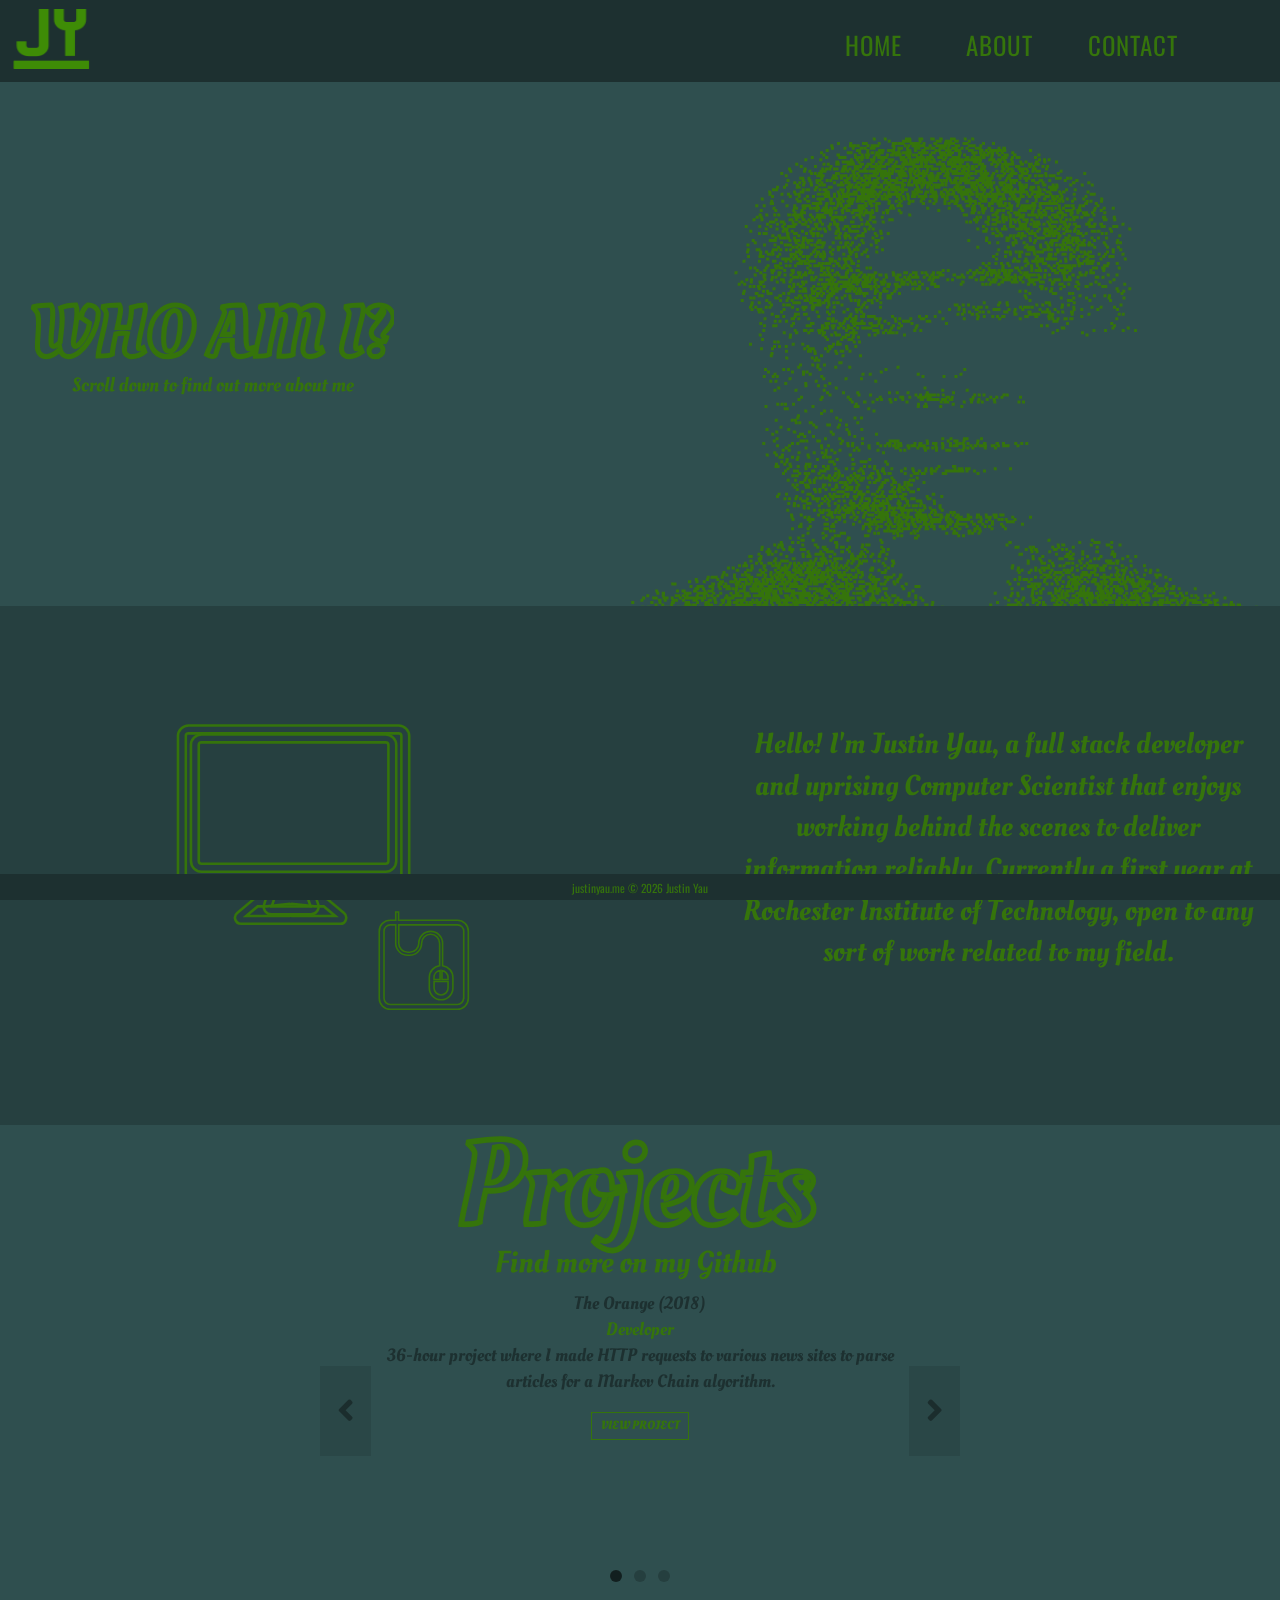
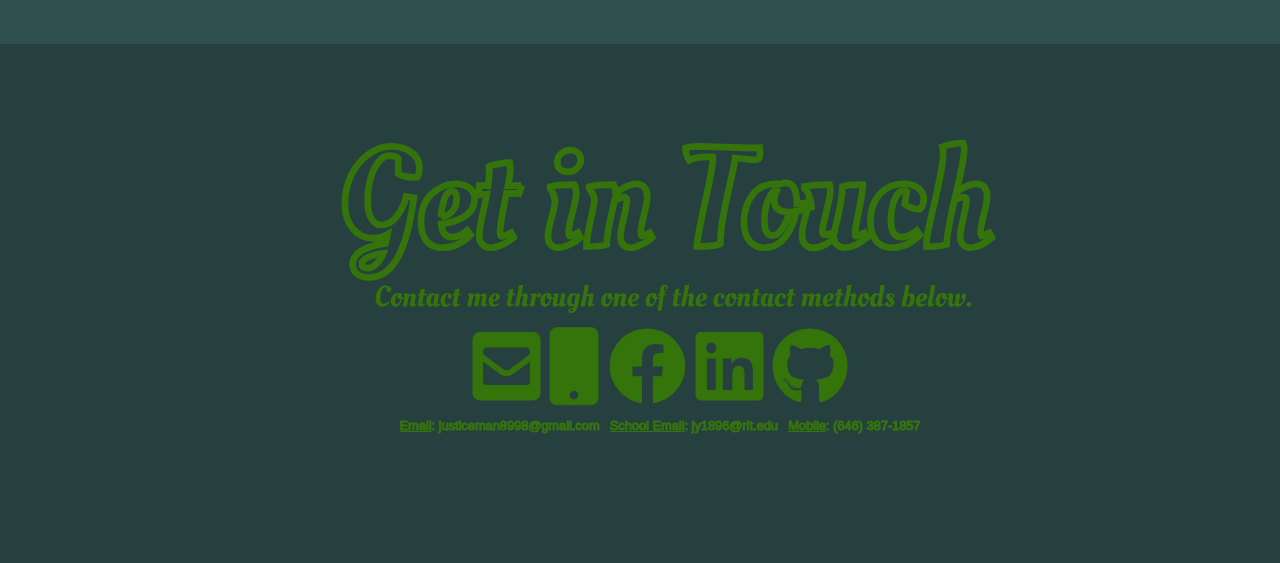
==== html/info.html @ c087e717 "Project Carousel is now responsive to resizes." ====
<!DOCTYPE html>
<html lang="en">
<head>
    <meta charset="UTF-8">
    <meta name="viewport" content="width=device-width, initial-scale=1">

    <link rel="stylesheet" type="text/css" href="../css/imports/animate.min.css">
    <link rel="stylesheet" href="https://maxcdn.bootstrapcdn.com/bootstrap/3.4.0/css/bootstrap.min.css">
    <link rel="stylesheet" href="https://use.fontawesome.com/releases/v5.7.2/css/all.css" />
    <link rel="stylesheet" type="text/css" href="../css/i-html/info.css" />
    <link rel="stylesheet" type="text/css" href="../css/navigation/fixed-nav.css" />
    <link rel="stylesheet" type="text/css" href="../css/navigation/info-social.css" />
    <link rel="stylesheet" type="text/css" href="../css/universal.css" />
    <link rel="stylesheet" type="text/css" href="../css/i-html/projectlist.css" />

    <title>CS - Justin Yau </title>
    <link rel="icon" type="image/png" href="../images/logos/title-logo.png" />
    <link rel="shortcut icon" type="image/png" href="../images/logos/title-logo.png" />

    <script src="https://ajax.googleapis.com/ajax/libs/jquery/3.3.1/jquery.min.js"></script>
    <script src="https://maxcdn.bootstrapcdn.com/bootstrap/3.4.0/js/bootstrap.min.js"></script>
    <script type="text/javascript" src="../scripts/imports/three.js"></script>
    <script type="text/javascript" src="../scripts/threeapp.js"></script>
    <script type="text/javascript" src="../scripts/info.js"></script>
    <script>document.documentElement.className="js";var supportsCssVars=function(){var e,t=document.createElement("style");return t.innerHTML="root: { --tmp-var: bold; }",document.head.appendChild(t),e=!!(window.CSS&&window.CSS.supports&&window.CSS.supports("font-weight","var(--tmp-var)")),t.parentNode.removeChild(t),e};supportsCssVars()||alert("Please view this demo in a modern browser that supports CSS Variables.");</script>
</head>
<body>
    <section class="landing-o" style="width: 100%; height: 100%">
        <div class="nav-container wl-s">
            <nav>
                <a class="nav-h-btn" href="../index.html"><img src="../images/logos/c-a.png" style="height: 100%; width: 100%"/></a>
                <ul id = "left">
                    <li><a href="../index.html">Home</a></li>
                    <li><a href="#">About</a></li>
                    <li><a href="#contact">Contact</a></li>
                </ul>
            </nav>
        </div>
        <div class="nav-space"></div>
        <div class="footer">
            <span class="wl-s" id="footer-note"></span>
        </div>
        <div class="inner animated fadeIn fast">
            <section class="content" id="who">
                <div>
                    <canvas id="me" style="float: right;"></canvas>
                    <div class="side-who">
                        <svg xmlns="http://www.w3.org/2000/svg" id="master-artboard" viewBox="0 0 632.2081909179688 185.83950805664062" version="1.1" x="0px" y="0px"
                             style="enable-background:new 0 0 1400 980;" width="30%" height="100%"><rect id="ee-background" x="0" y="0" width="632.2081909179688" height="185.83950805664062" style="fill: white; fill-opacity: 0; pointer-events: none;"/><defs><style id="ee-google-fonts">@import url(https://fonts.googleapis.com/css?family=Oleo+Script:400,700);</style></defs>
                            <path class="draw-animate" d="M 9.90999984741211 27.900001525878906 C 8.316666603088379 27.900001525878906 7.050000190734863 27.33333396911621 6.110000133514404 26.200000762939453 C 5.170000076293945 25.066667556762695 4.699999809265137 23.63333511352539 4.699999809265137 21.900001525878906 C 4.699999809265137 20.160001754760742 4.813333511352539 17.920001983642578 5.039999961853027 15.180001258850098 C 5.266666889190674 12.433335304260254 5.380000114440918 9.900001525878906 5.380000114440918 7.5800018310546875 C 5.380000114440918 5.253334045410156 5.1533331871032715 3.5433349609375 4.699999809265137 2.450000762939453 C 4.506666660308838 2.030000686645508 3.9200000762939453 1.2333354949951172 2.940000057220459 0.060001373291015625 L 2.390000104904175 -0.5699977874755859 L 2.559999942779541 -1.4099979400634766 C 5.026666641235352 -2.0566654205322266 8.386666297912598 -2.3799991607666016 12.640000343322754 -2.3799991607666016 C 13.34000015258789 -1.5666656494140625 13.6899995803833 0.030000686645507812 13.6899995803833 2.410001754760742 C 13.6899995803833 4.790000915527344 13.523333549499512 7.64000129699707 13.1899995803833 10.960000991821289 C 12.850000381469727 14.273334503173828 12.680000305175781 16.686668395996094 12.680000305175781 18.200000762939453 C 12.680000305175781 19.713335037231445 12.793333053588867 20.706668853759766 13.020000457763672 21.180002212524414 C 13.24666690826416 21.660001754760742 13.609999656677246 21.900001525878906 14.109999656677246 21.900001525878906 C 14.616666793823242 21.900001525878906 15.276666641235352 21.626667022705078 16.09000015258789 21.080001831054688 C 16.89666748046875 20.533334732055664 17.540000915527344 19.95333480834961 18.020000457763672 19.34000015258789 C 18.020000457763672 19.166667938232422 18.22333335876465 17.353334426879883 18.6299991607666 13.900001525878906 C 19.036666870117188 10.44000244140625 19.239999771118164 7.576667785644531 19.239999771118164 5.310001373291016 C 19.239999771118164 3.0433349609375 18.97333335876465 1.0400009155273438 18.440000534057617 -0.6999988555908203 C 20.873332977294922 -1.819997787475586 23.799999237060547 -2.393331527709961 27.219999313354492 -2.4199981689453125 C 27.69333267211914 -1.4133319854736328 27.93000030517578 0.12666893005371094 27.93000030517578 2.200000762939453 C 27.93000030517578 4.273334503173828 27.573333740234375 7.480001449584961 26.860000610351562 11.820001602172852 C 26.14666748046875 16.160001754760742 25.790000915527344 18.720001220703125 25.790000915527344 19.500001907348633 C 25.790000915527344 21.073333740234375 26.190000534057617 21.860000610351562 26.989999771118164 21.860000610351562 C 27.78333282470703 21.860000610351562 28.803333282470703 21.160001754760742 30.049999237060547 19.76000213623047 C 31.296667098999023 18.360000610351562 32.43000030517578 16.560001373291016 33.45000076293945 14.360001564025879 C 34.47666549682617 12.160001754760742 35.0433349609375 10.093334197998047 35.150001525878906 8.160001754760742 L 30.40999984741211 4.970001220703125 C 30.663333892822266 2.450000762939453 31.559999465942383 0.3233356475830078 33.099998474121094 -1.4099979400634766 C 33.43333435058594 -1.7766647338867188 33.823333740234375 -2.0999984741210938 34.27000045776367 -2.3799991607666016 C 36.290000915527344 -2.3799991607666016 37.81666564941406 -1.8466644287109375 38.849998474121094 -0.779998779296875 C 39.88333511352539 0.2800006866455078 40.400001525878906 1.4566688537597656 40.400001525878906 2.750001907348633 C 40.400001525878906 5.0433349609375 39.88333511352539 7.6533355712890625 38.849998474121094 10.580001831054688 C 37.81666564941406 13.506668090820312 36.49333190917969 16.243335723876953 34.880001068115234 18.790000915527344 C 33.27333450317383 21.336668014526367 31.3700008392334 23.493335723876953 29.170000076293945 25.26000213623047 C 26.969999313354492 27.020002365112305 24.81999969482422 27.900001525878906 22.719999313354492 27.900001525878906 C 21.600000381469727 27.900001525878906 20.606666564941406 27.53666877746582 19.739999771118164 26.810001373291016 C 18.873332977294922 26.08333396911621 18.286666870117188 24.976667404174805 17.979999542236328 23.490001678466797 C 15.180000305175781 26.430002212524414 12.489999771118164 27.900001525878906 9.90999984741211 27.900001525878906 ZM 60.16728210449219 27.900001525878906 C 60.16728210449219 27.900001525878906 59.86061096191406 27.900001525878906 59.24728012084961 27.900001525878906 C 58.6406135559082 27.900001525878906 57.90394592285156 27.53666877746582 57.03727722167969 26.810001373291016 C 56.16394805908203 26.08333396911621 55.72727966308594 25.033334732055664 55.72727966308594 23.660001754760742 C 55.72727966308594 22.28666877746582 56.31727981567383 19.193334579467773 57.49728012084961 14.380001068115234 C 56.65727996826172 14.186668395996094 55.64727783203125 14.090001106262207 54.46727752685547 14.090001106262207 C 53.2939453125 14.090001106262207 52.05061340332031 14.256668090820312 50.737281799316406 14.590001106262207 C 49.41727828979492 20.276668548583984 48.730613708496094 24.22333526611328 48.67728042602539 26.430002212524414 C 47.443946838378906 27.1633358001709 44.937278747558594 27.530000686645508 41.15727996826172 27.530000686645508 L 40.35728073120117 27.530000686645508 C 40.35728073120117 25.930002212524414 41.15727996826172 21.89666748046875 42.75727844238281 15.430001258850098 C 44.35061264038086 8.963335037231445 45.14727783203125 4.736667633056641 45.14727783203125 2.750001907348633 C 45.14727783203125 2.2700023651123047 45.000614166259766 1.7433357238769531 44.707279205322266 1.1700019836425781 C 44.41394805908203 0.5966682434082031 44.11394500732422 0.14333534240722656 43.807281494140625 -0.18999862670898438 L 43.3372802734375 -0.6999988555908203 L 43.42728042602539 -1.539999008178711 C 45.30061340332031 -2.1266651153564453 48.437278747558594 -2.4199981689453125 52.8372802734375 -2.4199981689453125 C 53.2839469909668 -1.8066654205322266 53.50727844238281 -0.85333251953125 53.50727844238281 0.44000244140625 C 53.50727844238281 1.7266674041748047 52.877281188964844 5.156667709350586 51.617279052734375 10.730001449584961 L 58.3372802734375 10.730001449584961 C 59.37061309814453 6.3300018310546875 59.88727951049805 2.843334197998047 59.88727951049805 0.2700023651123047 C 59.88727951049805 -0.2366657257080078 59.87394714355469 -0.6433315277099609 59.8472785949707 -0.9499988555908203 C 62.59394836425781 -1.9299983978271484 65.24061584472656 -2.4199981689453125 67.78727722167969 -2.4199981689453125 C 67.9806137084961 -2.226665496826172 68.07727813720703 -1.519998550415039 68.07727813720703 -0.2999992370605469 C 68.07727813720703 0.9200019836425781 67.38394165039062 4.566667556762695 65.99728393554688 10.64000129699707 C 64.61061096191406 16.720001220703125 63.91728210449219 20.626667022705078 63.91728210449219 22.360000610351562 C 63.91728210449219 22.94666862487793 64.10061645507812 23.240001678466797 64.46727752685547 23.240001678466797 C 65.16728210449219 23.240001678466797 65.9239501953125 23.060001373291016 66.7372817993164 22.700000762939453 L 67.65727996826172 25.05000114440918 C 66.6506118774414 25.916667938232422 65.45394897460938 26.610000610351562 64.06727600097656 27.130001068115234 C 62.68061065673828 27.643335342407227 61.380615234375 27.900001525878906 60.16728210449219 27.900001525878906 ZM 94.4091796875 1.3000011444091797 C 94.4091796875 1.3000011444091797 94.61251068115234 1.583333969116211 95.01918029785156 2.1500015258789062 C 95.42584228515625 2.7166690826416016 95.82584381103516 3.6300010681152344 96.21917724609375 4.89000129699707 C 96.61251068115234 6.150001525878906 96.80917358398438 7.64666748046875 96.80917358398438 9.380001068115234 C 96.80917358398438 11.120000839233398 96.50584411621094 13.053335189819336 95.89917755126953 15.180001258850098 C 95.29917907714844 17.30666732788086 94.40584564208984 19.343334197998047 93.21917724609375 21.290000915527344 C 92.02584075927734 23.23666763305664 90.37918090820312 24.82666778564453 88.2791748046875 26.060001373291016 C 86.1791763305664 27.28666877746582 83.78584289550781 27.900001525878906 81.09917449951172 27.900001525878906 C 77.81917572021484 27.900001525878906 75.24250793457031 26.796669006347656 73.36917877197266 24.590002059936523 C 71.49584197998047 22.376667022705078 70.55917358398438 19.590002059936523 70.55917358398438 16.23000144958496 C 70.55917358398438 12.870001792907715 71.19584655761719 9.796669006347656 72.46917724609375 7.010002136230469 C 73.74250793457031 4.223335266113281 75.56250762939453 1.9533348083496094 77.9291763305664 0.20000076293945312 C 80.29584503173828 -1.5466651916503906 82.93251037597656 -2.4199981689453125 85.83917236328125 -2.4199981689453125 C 87.79917907714844 -2.4199981689453125 89.5158462524414 -2.083332061767578 90.98918151855469 -1.4099979400634766 C 92.45584106445312 -0.7366657257080078 93.59584045410156 0.16666793823242188 94.4091796875 1.3000011444091797 M 80.33917999267578 24.1200008392334 C 80.84584045410156 24.513334274291992 81.58251190185547 24.71000099182129 82.54917907714844 24.71000099182129 C 83.5158462524414 24.71000099182129 84.42584228515625 24.143335342407227 85.2791748046875 23.01000213623047 C 86.13250732421875 21.876667022705078 86.79584503173828 20.413333892822266 87.26918029785156 18.62000274658203 C 88.16917419433594 15.093335151672363 88.61917877197266 11.440001487731934 88.61917877197266 7.660001754760742 C 88.61917877197266 3.0666675567626953 87.49917602539062 0.7700023651123047 85.2591781616211 0.7700023651123047 C 84.19251251220703 0.7700023651123047 83.23251342773438 1.2666683197021484 82.37918090820312 2.2600021362304688 C 81.52584075927734 3.2533340454101562 80.84584045410156 4.55000114440918 80.33917999267578 6.150001525878906 C 79.30584716796875 9.39666748046875 78.78917694091797 12.88333511352539 78.78917694091797 16.610000610351562 C 78.78917694091797 20.776668548583984 79.30584716796875 23.28000259399414 80.33917999267578 24.1200008392334 ZM 109.27657318115234 26.85000228881836 C 109.08324432373047 27.470001220703125 108.43324279785156 27.780000686645508 107.32657623291016 27.780000686645508 C 106.21990966796875 27.780000686645508 105.11991119384766 27.400001525878906 104.02657318115234 26.64000129699707 C 104.89324188232422 24.2933349609375 106.62324523925781 20.380001068115234 109.2165756225586 14.900001525878906 C 111.8032455444336 9.426668167114258 113.5299072265625 5.346668243408203 114.39657592773438 2.660001754760742 C 114.48324584960938 2.3266677856445312 114.52657318115234 2.0400009155273438 114.52657318115234 1.8000011444091797 C 114.52657318115234 1.5600013732910156 114.4299087524414 1.230001449584961 114.236572265625 0.8100013732910156 C 114.03657531738281 0.3900012969970703 113.82657623291016 0.056667327880859375 113.60657501220703 -0.18999862670898438 L 113.30657958984375 -0.5699977874755859 L 113.47657775878906 -1.4099979400634766 C 115.96990966796875 -2.083332061767578 118.9232406616211 -2.4199981689453125 122.33657836914062 -2.4199981689453125 L 125.57657623291016 -2.249998092651367 C 125.85657501220703 -1.9966659545898438 126.1365737915039 -1.3399982452392578 126.41657257080078 -0.279998779296875 C 126.69657897949219 0.7866687774658203 126.87657165527344 2.3833351135253906 126.95657348632812 4.510002136230469 C 127.04324340820312 6.636667251586914 127.09990692138672 10.626668930053711 127.12657165527344 16.48000144958496 C 127.15324401855469 20.98666763305664 127.71324157714844 23.240001678466797 128.80657958984375 23.240001678466797 C 129.08657836914062 23.240001678466797 129.68991088867188 23.10000228881836 130.6165771484375 22.82000160217285 L 131.0365753173828 22.700000762939453 L 131.9165802001953 25.090002059936523 C 130.76991271972656 25.956668853759766 129.42657470703125 26.643335342407227 127.8865737915039 27.150001525878906 C 126.34657287597656 27.650001525878906 124.95990753173828 27.900001525878906 123.72657775878906 27.900001525878906 C 121.93324279785156 27.900001525878906 120.70657348632812 27.346668243408203 120.04657745361328 26.240001678466797 C 119.39324188232422 25.14000129699707 119.06657409667969 23.713335037231445 119.06657409667969 21.96000099182129 C 119.06657409667969 20.213335037231445 119.07991027832031 19.003334045410156 119.10657501220703 18.330001831054688 C 118.5732421875 18.21666717529297 117.53657531738281 18.160001754760742 115.99657440185547 18.160001754760742 C 114.45657348632812 18.160001754760742 113.12657165527344 18.313335418701172 112.00657653808594 18.62000274658203 C 110.9732437133789 21.393335342407227 110.06324005126953 24.136669158935547 109.27657318115234 26.85000228881836 M 119.27657318115234 14.80000114440918 C 119.41657257080078 12.366667747497559 119.486572265625 9.916667938232422 119.486572265625 7.450000762939453 C 119.486572265625 4.983335494995117 119.34657287597656 3.19000244140625 119.06657409667969 2.0700016021728516 C 118.78657531738281 2.0700016021728516 118.58990478515625 2.1000022888183594 118.47657775878906 2.160001754760742 C 117.85657501220703 4.033334732055664 116.20323944091797 8.246667861938477 113.51657104492188 14.80000114440918 L 119.27657318115234 14.80000114440918 ZM 133.1767578125 27.650001525878906 L 132.66676330566406 27.650001525878906 C 132.66676330566406 26.030000686645508 133.45008850097656 21.733335494995117 135.0167694091797 14.760001182556152 C 136.590087890625 7.78666877746582 137.3767547607422 3.9366683959960938 137.3767547607422 3.210000991821289 C 137.3767547607422 2.030000686645508 136.94009399414062 0.9100017547607422 136.06675720214844 -0.14999771118164062 L 135.64675903320312 -0.6999988555908203 L 135.77676391601562 -1.539999008178711 C 137.4300994873047 -2.0999984741210938 140.45343017578125 -2.3799991607666016 144.8467559814453 -2.3799991607666016 C 145.29342651367188 -1.373331069946289 145.53343200683594 -0.1833324432373047 145.56675720214844 1.19000244140625 C 148.840087890625 -1.216665267944336 151.6400909423828 -2.4199981689453125 153.96676635742188 -2.4199981689453125 C 156.62677001953125 -2.4199981689453125 158.20675659179688 -1.2733325958251953 158.70675659179688 1.0200023651123047 C 161.87342834472656 -1.2733325958251953 164.6334228515625 -2.4199981689453125 166.98675537109375 -2.4199981689453125 C 168.58009338378906 -2.4199981689453125 169.88009643554688 -1.9799976348876953 170.8867645263672 -1.0999984741210938 C 171.8934326171875 -0.2133312225341797 172.39675903320312 1.0600013732910156 172.39675903320312 2.720001220703125 C 172.39675903320312 4.386667251586914 171.79010009765625 7.553335189819336 170.57676696777344 12.220001220703125 C 169.3567657470703 16.880001068115234 168.74676513671875 20.19000244140625 168.74676513671875 22.150001525878906 C 168.74676513671875 22.876667022705078 168.9001007080078 23.240001678466797 169.20675659179688 23.240001678466797 C 169.79342651367188 23.240001678466797 170.5067596435547 23.073333740234375 171.34677124023438 22.740001678466797 L 172.23675537109375 25.130001068115234 C 169.63009643554688 26.976667404174805 167.05343627929688 27.900001525878906 164.5067596435547 27.900001525878906 C 163.3000946044922 27.900001525878906 162.33343505859375 27.53666877746582 161.6067657470703 26.810001373291016 C 160.88009643554688 26.08333396911621 160.51675415039062 25.013334274291992 160.51675415039062 23.60000228881836 C 160.51675415039062 22.186668395996094 161.0967559814453 19.10666847229004 162.2567596435547 14.360001564025879 C 163.41676330566406 9.613334655761719 163.99676513671875 6.723335266113281 163.99676513671875 5.69000244140625 C 163.99676513671875 4.650001525878906 163.87342834472656 3.9566688537597656 163.62677001953125 3.6100006103515625 C 163.37342834472656 3.2566680908203125 162.8834228515625 3.0800018310546875 162.15676879882812 3.0800018310546875 C 161.42343139648438 3.0800018310546875 160.27342224121094 3.6133346557617188 158.70675659179688 4.680002212524414 C 158.513427734375 5.966669082641602 158.08009338378906 8.053335189819336 157.40676879882812 10.94000244140625 C 155.6400909423828 18.30000114440918 154.7567596435547 23.520000457763672 154.7567596435547 26.60000228881836 C 153.3900909423828 27.32666778564453 151.02676391601562 27.69000244140625 147.66676330566406 27.69000244140625 L 146.52676391601562 27.69000244140625 C 146.52676391601562 25.116668701171875 147.186767578125 21.086668014526367 148.5067596435547 15.600001335144043 C 149.82009887695312 10.113334655761719 150.4767608642578 6.823335647583008 150.4767608642578 5.730001449584961 C 150.4767608642578 4.636667251586914 150.3567657470703 3.9233341217041016 150.11676025390625 3.5900020599365234 C 149.8834228515625 3.250001907348633 149.3934326171875 3.0800018310546875 148.64675903320312 3.0800018310546875 C 147.90676879882812 3.0800018310546875 146.74009704589844 3.626668930053711 145.14675903320312 4.720001220703125 C 144.8934326171875 6.120000839233398 144.37342834472656 8.443334579467773 143.58676147460938 11.690001487731934 C 141.76675415039062 19.276668548583984 140.8567657470703 24.233335494995117 140.8567657470703 26.560001373291016 C 139.62342834472656 27.28666877746582 137.0634307861328 27.650001525878906 133.1767578125 27.650001525878906 ZM 191.5072021484375 22.07000160217285 C 191.5072021484375 22.85000228881836 191.69053649902344 23.240001678466797 192.0572052001953 23.240001678466797 C 192.67054748535156 23.240001678466797 193.4238739013672 23.060001373291016 194.3172149658203 22.700000762939453 L 195.24720764160156 25.05000114440918 C 192.66720581054688 26.950000762939453 190.1738739013672 27.900001525878906 187.7672119140625 27.900001525878906 C 186.36720275878906 27.900001525878906 185.25387573242188 27.503334045410156 184.42721557617188 26.71000099182129 C 183.6005401611328 25.910001754760742 183.1872100830078 24.783334732055664 183.1872100830078 23.330001831054688 C 183.1872100830078 21.8700008392334 183.90386962890625 18.57000160217285 185.3372039794922 13.430001258850098 C 186.7638702392578 8.296669006347656 187.54721069335938 4.720001220703125 187.6872100830078 2.700000762939453 C 187.6872100830078 2.2266674041748047 187.53387451171875 1.710000991821289 187.22720336914062 1.1500015258789062 C 186.91387939453125 0.5900020599365234 186.61720275878906 0.14333534240722656 186.3372039794922 -0.18999862670898438 L 185.87721252441406 -0.6999988555908203 L 185.9672088623047 -1.539999008178711 C 187.72720336914062 -2.1266651153564453 190.8472137451172 -2.4199981689453125 195.32720947265625 -2.4199981689453125 C 195.7738800048828 -1.5799980163574219 195.99720764160156 -0.6833324432373047 195.99720764160156 0.2700023651123047 C 195.99720764160156 1.8900012969970703 195.25054931640625 5.430002212524414 193.7572021484375 10.89000129699707 C 192.2572021484375 16.35000228881836 191.5072021484375 20.07666778564453 191.5072021484375 22.07000160217285 ZM 207.4681396484375 15.510001182556152 C 207.4681396484375 15.79000186920166 207.761474609375 16.03000259399414 208.34814453125 16.23000144958496 C 208.434814453125 16.256668090820312 208.58148193359375 16.313335418701172 208.78814697265625 16.400001525878906 C 209.00148010253906 16.48000144958496 209.184814453125 16.540000915527344 209.33815002441406 16.580001831054688 C 209.49147033691406 16.626667022705078 209.60813903808594 16.663333892822266 209.68814086914062 16.69000244140625 C 209.49481201171875 17.55666732788086 209.1748046875 18.30000114440918 208.7281494140625 18.920001983642578 C 206.28814697265625 18.920001983642578 204.33480834960938 18.490001678466797 202.86814880371094 17.630001068115234 C 201.39480590820312 16.776668548583984 200.65814208984375 15.54000186920166 200.65814208984375 13.920001983642578 C 200.65814208984375 12.880001068115234 201.1914825439453 11.646668434143066 202.25814819335938 10.220001220703125 C 202.65147399902344 9.720001220703125 203.2114715576172 9.020002365112305 203.93814086914062 8.120000839233398 C 206.7648162841797 4.64666748046875 208.1781463623047 2.420001983642578 208.1781463623047 1.44000244140625 C 208.1781463623047 0.94000244140625 207.73147583007812 0.69000244140625 206.83815002441406 0.69000244140625 C 205.6914825439453 2.7033348083496094 204.59814453125 4.200000762939453 203.55813598632812 5.180002212524414 C 202.57814025878906 5.040000915527344 201.48147583007812 4.473335266113281 200.2681427001953 3.480001449584961 C 199.0481414794922 2.4866676330566406 198.43814086914062 1.7033348083496094 198.43814086914062 1.1300010681152344 C 198.43814086914062 0.5566673278808594 199.08148193359375 -0.17999839782714844 200.36814880371094 -1.0799980163574219 C 201.65481567382812 -1.9733314514160156 203.1814727783203 -2.4199981689453125 204.94815063476562 -2.4199981689453125 C 207.60813903808594 -2.4199981689453125 209.71481323242188 -1.7399978637695312 211.2681427001953 -0.37999916076660156 C 212.82147216796875 0.9733352661132812 213.59814453125 2.700000762939453 213.59814453125 4.80000114440918 C 213.59814453125 5.64000129699707 213.36814880371094 6.556667327880859 212.90814208984375 7.55000114440918 C 212.4414825439453 8.55000114440918 212.021484375 9.313335418701172 211.6481475830078 9.840002059936523 C 211.2681427001953 10.373334884643555 210.70147705078125 11.090002059936523 209.94815063476562 11.990001678466797 C 208.29481506347656 13.810001373291016 207.4681396484375 14.9833345413208 207.4681396484375 15.510001182556152 M 203.2681427001953 27.900001525878906 C 203.2681427001953 27.900001525878906 202.95814514160156 27.900001525878906 202.33815002441406 27.900001525878906 C 201.7248077392578 27.900001525878906 201.07481384277344 27.593334197998047 200.3881378173828 26.98000144958496 C 199.70147705078125 26.366668701171875 199.35813903808594 25.553335189819336 199.35813903808594 24.540000915527344 C 199.35813903808594 23.533334732055664 199.81480407714844 22.666667938232422 200.7281494140625 21.94000244140625 C 201.6348114013672 21.213335037231445 202.7114715576172 20.85000228881836 203.95814514160156 20.85000228881836 C 205.20480346679688 20.85000228881836 206.12147521972656 21.156667709350586 206.70814514160156 21.770000457763672 C 207.29481506347656 22.39000129699707 207.58815002441406 23.173336029052734 207.58815002441406 24.1200008392334 C 207.58815002441406 25.073335647583008 207.1781463623047 25.943334579467773 206.35813903808594 26.73000144958496 C 205.53147888183594 27.51000213623047 204.50148010253906 27.900001525878906 203.2681427001953 27.900001525878906 Z" transform="matrix(2.9212865829467773, 0, 0, 2.9212865829467773, 5.885040283203125, 28.81298828125)" style="fill: rgb(51, 51, 51); white-space: pre; color: rgb(51, 51, 51); fill-opacity: 0; stroke: rgb(53, 116, 11); stroke-width: 3;"/><path d="M 18.139999389648438 20.170001983642578 C 18.139999389648438 22.85666847229004 17.1200008392334 24.983335494995117 15.079999923706055 26.55000114440918 C 13.033333778381348 28.116668701171875 10.553333282470703 28.900001525878906 7.639999866485596 28.900001525878906 C 5.679999828338623 28.900001525878906 4.063333511352539 28.403335571289062 2.7899999618530273 27.410001754760742 C 1.5166666507720947 26.416667938232422 0.8100000023841858 25.57000160217285 0.6700000166893005 24.8700008392334 C 0.9766666889190674 23.950000762939453 1.6366666555404663 22.913333892822266 2.6500000953674316 21.76000213623047 C 3.6566667556762695 20.61333465576172 4.566666603088379 19.913333892822266 5.380000114440918 19.660001754760742 C 6.806666851043701 20.586668014526367 8.136666297912598 22.64666748046875 9.369999885559082 25.840002059936523 C 11.1899995803833 25.78000259399414 12.100000381469727 24.78666877746582 12.100000381469727 22.860000610351562 C 12.100000381469727 21.7933349609375 11.673333168029785 20.483335494995117 10.819999694824219 18.93000030517578 C 9.960000038146973 17.376667022705078 9.026666641235352 15.920001983642578 8.020000457763672 14.560001373291016 C 7.013333320617676 13.20000171661377 6.083333492279053 11.673334121704102 5.230000019073486 9.980001449584961 C 4.37666654586792 8.28666877746582 3.950000047683716 6.783334732055664 3.950000047683716 5.470001220703125 C 3.950000047683716 3.343334197998047 4.809999942779541 1.6633358001708984 6.53000020980835 0.43000221252441406 C 8.25 -0.8033313751220703 10.1899995803833 -1.4199981689453125 12.350000381469727 -1.4199981689453125 C 14.50333309173584 -1.4199981689453125 16.176666259765625 -0.9566650390625 17.3700008392334 -0.029998779296875 C 18.55666732788086 0.8900012969970703 19.149999618530273 1.94000244140625 19.149999618530273 3.1200008392333984 C 19.149999618530273 4.2933349609375 18.703332901000977 5.496667861938477 17.809999465942383 6.730001449584961 C 16.90999984741211 7.963335037231445 16.013334274291992 8.943334579467773 15.119999885559082 9.670001983642578 L 13.779999732971191 10.760002136230469 C 14.113333702087402 11.206668853759766 14.516666412353516 11.780000686645508 14.989999771118164 12.480001449584961 C 15.470000267028809 13.180001258850098 16.116666793823242 14.370001792907715 16.93000030517578 16.05000114440918 C 17.736665725708008 17.73000144958496 18.139999389648438 19.103334426879883 18.139999389648438 20.170001983642578 M 14.930000305175781 6.39000129699707 C 14.930000305175781 6.39000129699707 15.023333549499512 6.30000114440918 15.210000038146973 6.120000839233398 C 15.40333366394043 5.94000244140625 15.65333366394043 5.590002059936523 15.960000038146973 5.070001602172852 C 16.266666412353516 4.55000114440918 16.420000076293945 4.003334045410156 16.420000076293945 3.430002212524414 C 16.420000076293945 2.856668472290039 16.08333396911621 2.3733348846435547 15.40999984741211 1.980001449584961 C 14.743332862854004 1.5866680145263672 13.9399995803833 1.3900012969970703 13 1.3900012969970703 C 12.0600004196167 1.3900012969970703 11.276666641235352 1.606668472290039 10.649999618530273 2.0400009155273438 C 10.016666412353516 2.480001449584961 9.699999809265137 3.000001907348633 9.699999809265137 3.6000022888183594 C 9.699999809265137 4.200000762939453 9.90333366394043 4.900001525878906 10.3100004196167 5.700000762939453 C 10.716666221618652 6.500001907348633 11.116666793823242 7.163335800170898 11.510000228881836 7.69000244140625 L 12.140000343322754 8.490001678466797 C 12.420000076293945 8.35000228881836 12.859999656677246 8.05666732788086 13.460000038146973 7.6100006103515625 C 14.0600004196167 7.163335800170898 14.550000190734863 6.7566680908203125 14.930000305175781 6.39000129699707 ZM 30.362634658813477 11.89000129699707 C 29.242633819580078 11.89000129699707 28.34596824645996 12.823334693908691 27.67263412475586 14.690001487731934 C 26.99930191040039 16.55000114440918 26.662633895874023 18.5433349609375 26.662633895874023 20.670001983642578 C 26.662633895874023 24.03000259399414 27.699302673339844 25.71000099182129 29.772634506225586 25.71000099182129 C 30.445968627929688 25.71000099182129 31.1593017578125 25.55000114440918 31.912635803222656 25.23000144958496 C 32.67263412475586 24.910001754760742 33.27596664428711 24.593334197998047 33.722633361816406 24.28000259399414 L 34.35263442993164 23.78000259399414 L 35.322635650634766 25.080001831054688 C 35.095970153808594 25.386669158935547 34.645965576171875 25.7933349609375 33.972633361816406 26.30000114440918 C 33.29930114746094 26.80666732788086 32.6693000793457 27.226667404174805 32.08263397216797 27.560001373291016 C 31.495967864990234 27.893335342407227 30.739301681518555 28.200000762939453 29.812633514404297 28.48000144958496 C 28.892635345458984 28.76000213623047 27.982635498046875 28.900001525878906 27.08263397216797 28.900001525878906 C 24.902633666992188 28.900001525878906 23.265968322753906 28.186668395996094 22.17263412475586 26.76000213623047 C 21.079301834106445 25.333335876464844 20.532634735107422 23.416667938232422 20.532634735107422 21.01000213623047 C 20.532634735107422 17.676668167114258 21.44930076599121 14.973335266113281 23.282634735107422 12.900001525878906 C 25.115966796875 10.826667785644531 27.475967407226562 9.790000915527344 30.362634658813477 9.790000915527344 C 32.23596954345703 9.790000915527344 33.72596740722656 10.216669082641602 34.83263397216797 11.070001602172852 C 35.939300537109375 11.930002212524414 36.49263381958008 12.980001449584961 36.49263381958008 14.220001220703125 C 36.49263381958008 15.466668128967285 36.10263442993164 16.540000915527344 35.322635650634766 17.44000244140625 C 34.62263488769531 17.44000244140625 33.809303283691406 17.286666870117188 32.882633209228516 16.98000144958496 C 31.95596694946289 16.666667938232422 31.25596809387207 16.286666870117188 30.782634735107422 15.840001106262207 L 31.412635803222656 12.150001525878906 C 31.1593017578125 11.976667404174805 30.809301376342773 11.89000129699707 30.362634658813477 11.89000129699707 ZM 38.21375274658203 28.530000686645508 L 37.92375564575195 28.530000686645508 C 37.86375427246094 28.303335189819336 37.83375549316406 27.790000915527344 37.83375549316406 26.990001678466797 C 37.83375549316406 26.19666862487793 38.21375274658203 24.05000114440918 38.9737548828125 20.55000114440918 C 39.727088928222656 17.05000114440918 40.103755950927734 15.04666805267334 40.103755950927734 14.54000186920166 C 40.103755950927734 13.673335075378418 39.71042251586914 12.720001220703125 38.92375564575195 11.680002212524414 L 38.55375289916992 11.180002212524414 L 38.593753814697266 10.630001068115234 C 40.107086181640625 10.210000991821289 42.5270881652832 10.000001907348633 45.85375213623047 10.000001907348633 C 46.193756103515625 10.733335494995117 46.36375427246094 11.756668090820312 46.36375427246094 13.070001602172852 C 46.6704216003418 12.563334465026855 47.31375503540039 11.89000129699707 48.29375457763672 11.05000114440918 C 49.27375411987305 10.210000991821289 50.28042221069336 9.790000915527344 51.31375503540039 9.790000915527344 C 52.82708740234375 9.790000915527344 53.58375549316406 11.106668472290039 53.58375549316406 13.740001678466797 C 53.443756103515625 13.906668663024902 53.25708770751953 14.123334884643555 53.02375411987305 14.39000129699707 C 52.78375244140625 14.656668663024902 52.30708694458008 15.030001640319824 51.593753814697266 15.510001182556152 C 50.88042068481445 15.9833345413208 50.18708801269531 16.276668548583984 49.513755798339844 16.39000129699707 C 49.48708724975586 16.39000129699707 49.24708557128906 16.01000213623047 48.79375457763672 15.250001907348633 C 48.34708786010742 14.496667861938477 48.013755798339844 14.120001792907715 47.79375457763672 14.120001792907715 C 47.093753814697266 14.373334884643555 46.477088928222656 14.7933349609375 45.943756103515625 15.380001068115234 C 44.65708923339844 21.173336029052734 44.013755798339844 24.926668167114258 44.013755798339844 26.64000129699707 C 44.013755798339844 27.253334045410156 44.0270881652832 27.686668395996094 44.05375289916992 27.94000244140625 C 43.073753356933594 28.33333396911621 41.1270866394043 28.530000686645508 38.21375274658203 28.530000686645508 ZM 58.53910446166992 28.900001525878906 C 56.605770111083984 28.900001525878906 55.092437744140625 28.22333526611328 53.99910354614258 26.8700008392334 C 52.912437438964844 25.51000213623047 52.36910629272461 23.61333465576172 52.36910629272461 21.180002212524414 C 52.36910629272461 18.066669464111328 53.20243835449219 15.39000129699707 54.86910629272461 13.150001525878906 C 56.52910614013672 10.910001754760742 58.829105377197266 9.790000915527344 61.76910400390625 9.790000915527344 L 63.28910446166992 9.880001068115234 C 63.7624397277832 9.626668930053711 64.29243469238281 9.500001907348633 64.87910461425781 9.500001907348633 C 67.09243774414062 9.500001907348633 68.19910430908203 11.586668014526367 68.19910430908203 15.760001182556152 C 69.34577178955078 15.70000171661377 70.50910949707031 15.54666805267334 71.68910217285156 15.30000114440918 L 72.35910034179688 15.130001068115234 L 72.60910034179688 16.770000457763672 C 71.68243408203125 17.15666961669922 70.43577575683594 17.506668090820312 68.86910247802734 17.82000160217285 L 68.02910614013672 17.98000144958496 C 67.49577331542969 20.920001983642578 66.41910552978516 23.476669311523438 64.79910278320312 25.650001525878906 C 63.17243957519531 27.816667556762695 61.08576965332031 28.900001525878906 58.53910446166992 28.900001525878906 M 60.809104919433594 25.290000915527344 C 61.98243713378906 25.290000915527344 63.03910446166992 24.533334732055664 63.979103088378906 23.020000457763672 C 64.91910552978516 21.513334274291992 65.56910705566406 19.920001983642578 65.92910766601562 18.240001678466797 C 62.93577194213867 18.240001678466797 61.43910598754883 17.12000274658203 61.43910598754883 14.880001068115234 C 61.43910598754883 13.980001449584961 61.61910629272461 13.14000129699707 61.979103088378906 12.360000610351562 L 62.18910598754883 11.94000244140625 C 62.08243942260742 11.880001068115234 61.94243621826172 11.85000228881836 61.76910400390625 11.85000228881836 C 61.602439880371094 11.85000228881836 61.479103088378906 11.880001068115234 61.399105072021484 11.94000244140625 C 60.69910430908203 12.386667251586914 60.03910446166992 13.436668395996094 59.419105529785156 15.090001106262207 C 58.80577087402344 16.73666763305664 58.49910354614258 18.626667022705078 58.49910354614258 20.76000213623047 C 58.49910354614258 23.78000259399414 59.26910400390625 25.290000915527344 60.809104919433594 25.290000915527344 ZM 73.09412384033203 28.900001525878906 C 73.09412384033203 28.900001525878906 72.85079193115234 28.900001525878906 72.36412811279297 28.900001525878906 C 71.88412475585938 28.900001525878906 71.32746124267578 28.580001831054688 70.69412994384766 27.94000244140625 C 70.06745910644531 27.2933349609375 69.7541275024414 26.39000129699707 69.7541275024414 25.23000144958496 C 69.7541275024414 24.07000160217285 70.44746398925781 20.360000610351562 71.8341293334961 14.100001335144043 C 73.21412658691406 7.840002059936523 73.90412902832031 3.323335647583008 73.90412902832031 0.5500011444091797 L 73.65412902832031 -1.289999008178711 C 75.8407974243164 -2.049999237060547 77.88412475585938 -2.4299983978271484 79.78412628173828 -2.4299983978271484 C 80.06412506103516 -2.0366649627685547 80.2041244506836 -1.3499984741210938 80.2041244506836 -0.3699989318847656 C 80.2041244506836 1.8700008392333984 79.4974594116211 6.203334808349609 78.0841293334961 12.630001068115234 C 76.67079162597656 19.05666732788086 75.96412658691406 22.7933349609375 75.96412658691406 23.840002059936523 C 75.96412658691406 24.893335342407227 76.0907974243164 25.420001983642578 76.34412384033203 25.420001983642578 L 79.28412628173828 24.3700008392334 L 80.04412841796875 25.840002059936523 C 79.09078979492188 26.593334197998047 77.93412780761719 27.2933349609375 76.57412719726562 27.94000244140625 C 75.21412658691406 28.580001831054688 74.05413055419922 28.900001525878906 73.09412384033203 28.900001525878906 ZM 84.26417541503906 28.900001525878906 C 84.26417541503906 28.900001525878906 84.02084350585938 28.900001525878906 83.5341796875 28.900001525878906 C 83.0541763305664 28.900001525878906 82.49751281738281 28.580001831054688 81.86418151855469 27.94000244140625 C 81.23751068115234 27.2933349609375 80.92417907714844 26.39000129699707 80.92417907714844 25.23000144958496 C 80.92417907714844 24.07000160217285 81.61751556396484 20.360000610351562 83.00418090820312 14.100001335144043 C 84.3841781616211 7.840002059936523 85.07418060302734 3.323335647583008 85.07418060302734 0.5500011444091797 L 84.82418060302734 -1.289999008178711 C 87.01084899902344 -2.049999237060547 89.0541763305664 -2.4299983978271484 90.95417785644531 -2.4299983978271484 C 91.23417663574219 -2.0366649627685547 91.37417602539062 -1.3499984741210938 91.37417602539062 -0.3699989318847656 C 91.37417602539062 1.8700008392333984 90.66751098632812 6.203334808349609 89.25418090820312 12.630001068115234 C 87.8408432006836 19.05666732788086 87.1341781616211 22.7933349609375 87.1341781616211 23.840002059936523 C 87.1341781616211 24.893335342407227 87.26084899902344 25.420001983642578 87.51417541503906 25.420001983642578 L 90.45417785644531 24.3700008392334 L 91.21417999267578 25.840002059936523 C 90.26084899902344 26.593334197998047 89.10417938232422 27.2933349609375 87.74417877197266 27.94000244140625 C 86.3841781616211 28.580001831054688 85.22418212890625 28.900001525878906 84.26417541503906 28.900001525878906 ZM 120.48275756835938 25.840002059936523 C 118.1027603149414 27.880001068115234 116.00942993164062 28.900001525878906 114.2027587890625 28.900001525878906 C 112.3960952758789 28.900001525878906 111.3527603149414 28.006668090820312 111.07276153564453 26.220001220703125 C 110.23275756835938 27.060001373291016 109.29609680175781 27.7166690826416 108.26275634765625 28.19000244140625 C 107.22276306152344 28.663333892822266 106.31275939941406 28.900001525878906 105.53276062011719 28.900001525878906 C 104.18609619140625 28.900001525878906 103.03609466552734 28.313335418701172 102.08275604248047 27.14000129699707 C 101.12942504882812 25.96666717529297 100.65275573730469 24.14666748046875 100.65275573730469 21.680002212524414 C 100.65275573730469 17.98666763305664 101.43942260742188 15.080001831054688 103.01275634765625 12.960001945495605 C 104.57942962646484 10.846668243408203 106.34942626953125 9.790000915527344 108.32276153564453 9.790000915527344 C 110.29609680175781 9.790000915527344 111.95609283447266 10.240001678466797 113.3027572631836 11.14000129699707 C 114.16942596435547 6.600002288818359 114.6027603149414 3.030000686645508 114.6027603149414 0.43000221252441406 L 114.39276123046875 -1.3399982452392578 C 116.49275970458984 -2.0666656494140625 118.54942321777344 -2.4299983978271484 120.56275939941406 -2.4299983978271484 C 120.7894287109375 -1.9499988555908203 120.90275573730469 -1.4033317565917969 120.90275573730469 -0.7899990081787109 C 120.90275573730469 1.2566680908203125 120.28609466552734 5.406667709350586 119.0527572631836 11.660001754760742 C 117.81942749023438 17.920001983642578 117.2027587890625 22.170001983642578 117.2027587890625 24.410001754760742 C 117.2027587890625 25.083335876464844 117.35609436035156 25.420001983642578 117.66275787353516 25.420001983642578 C 117.83609008789062 25.420001983642578 118.36943054199219 25.153335571289062 119.26275634765625 24.6200008392334 L 119.6827621459961 24.3700008392334 L 120.48275756835938 25.840002059936523 M 110.36276245117188 12.270002365112305 C 109.38275909423828 12.270002365112305 108.53609466552734 13.236668586730957 107.82276153564453 15.170001983642578 C 107.1027603149414 17.103334426879883 106.74275970458984 19.013336181640625 106.74275970458984 20.900001525878906 C 106.74275970458984 22.7933349609375 106.87609100341797 24.006668090820312 107.14276123046875 24.540000915527344 C 107.409423828125 25.066667556762695 107.8094253540039 25.330001831054688 108.34275817871094 25.330001831054688 C 109.26942443847656 25.330001831054688 110.17942810058594 24.95333480834961 111.07276153564453 24.200000762939453 C 111.159423828125 23.080001831054688 111.7894287109375 19.35666847229004 112.96276092529297 13.030001640319824 C 112.00942993164062 12.523334503173828 111.14276123046875 12.270002365112305 110.36276245117188 12.270002365112305 ZM 127.5331039428711 28.900001525878906 C 125.59976959228516 28.900001525878906 124.08644104003906 28.22333526611328 122.99310302734375 26.8700008392334 C 121.90644073486328 25.51000213623047 121.36310577392578 23.61333465576172 121.36310577392578 21.180002212524414 C 121.36310577392578 18.066669464111328 122.19644165039062 15.39000129699707 123.86310577392578 13.150001525878906 C 125.52310180664062 10.910001754760742 127.82310485839844 9.790000915527344 130.7631072998047 9.790000915527344 L 132.28311157226562 9.880001068115234 C 132.75643920898438 9.626668930053711 133.28643798828125 9.500001907348633 133.87310791015625 9.500001907348633 C 136.08644104003906 9.500001907348633 137.19309997558594 11.586668014526367 137.19309997558594 15.760001182556152 C 138.3397674560547 15.70000171661377 139.50311279296875 15.54666805267334 140.68310546875 15.30000114440918 L 141.3531036376953 15.130001068115234 L 141.6031036376953 16.770000457763672 C 140.6764373779297 17.15666961669922 139.42977905273438 17.506668090820312 137.86309814453125 17.82000160217285 L 137.02310180664062 17.98000144958496 C 136.48977661132812 20.920001983642578 135.41310119628906 23.476669311523438 133.79310607910156 25.650001525878906 C 132.16644287109375 27.816667556762695 130.07977294921875 28.900001525878906 127.5331039428711 28.900001525878906 M 129.8031005859375 25.290000915527344 C 130.9764404296875 25.290000915527344 132.03311157226562 24.533334732055664 132.9730987548828 23.020000457763672 C 133.91310119628906 21.513334274291992 134.5631103515625 19.920001983642578 134.92311096191406 18.240001678466797 C 131.92977905273438 18.240001678466797 130.43310546875 17.12000274658203 130.43310546875 14.880001068115234 C 130.43310546875 13.980001449584961 130.61309814453125 13.14000129699707 130.9730987548828 12.360000610351562 L 131.18310546875 11.94000244140625 C 131.07643127441406 11.880001068115234 130.93643188476562 11.85000228881836 130.7631072998047 11.85000228881836 C 130.596435546875 11.85000228881836 130.4730987548828 11.880001068115234 130.39309692382812 11.94000244140625 C 129.69309997558594 12.386667251586914 129.03311157226562 13.436668395996094 128.41310119628906 15.090001106262207 C 127.79977416992188 16.73666763305664 127.49310302734375 18.626667022705078 127.49310302734375 20.76000213623047 C 127.49310302734375 23.78000259399414 128.2631072998047 25.290000915527344 129.8031005859375 25.290000915527344 ZM 139.7481231689453 24.96000099182129 L 140.21812438964844 13.990001678466797 C 140.21812438964844 13.0433349609375 139.71145629882812 12.063335418701172 138.69813537597656 11.05000114440918 L 138.7881317138672 10.55000114440918 C 138.98146057128906 10.496667861938477 139.1714630126953 10.44666862487793 139.35812377929688 10.400001525878906 C 139.5381317138672 10.360000610351562 139.7481231689453 10.313335418701172 139.98812866210938 10.260002136230469 C 140.22146606445312 10.200000762939453 140.49147033691406 10.143335342407227 140.79812622070312 10.090002059936523 C 141.11146545410156 10.030000686645508 141.43479919433594 9.973335266113281 141.76812744140625 9.920001983642578 C 142.55479431152344 9.833333969116211 143.2914581298828 9.790000915527344 143.97813415527344 9.790000915527344 C 144.6581268310547 9.790000915527344 145.2447967529297 10.070001602172852 145.73812866210938 10.630001068115234 C 146.22479248046875 11.19000244140625 146.46812438964844 12.080001831054688 146.46812438964844 13.30000114440918 C 146.46812438964844 14.520001411437988 146.28146362304688 16.256668090820312 145.9081268310547 18.51000213623047 C 145.52813720703125 20.763334274291992 145.338134765625 22.443334579467773 145.338134765625 23.55000114440918 C 145.338134765625 24.656667709350586 145.60479736328125 25.21000099182129 146.13812255859375 25.21000099182129 C 147.00479125976562 25.21000099182129 147.95480346679688 24.663333892822266 148.98812866210938 23.57000160217285 C 149.02146911621094 23.123334884643555 149.20480346679688 21.69666862487793 149.5381317138672 19.290000915527344 C 149.8714599609375 16.876667022705078 150.0381317138672 15.126667976379395 150.0381317138672 14.04000186920166 C 150.0381317138672 12.94666862487793 149.95480346679688 12.006668090820312 149.7881317138672 11.220001220703125 C 151.94813537597656 10.406667709350586 153.8814697265625 10.000001907348633 155.588134765625 10.000001907348633 C 155.94813537597656 10.253334045410156 156.1281280517578 11.073335647583008 156.1281280517578 12.460001945495605 C 156.1281280517578 13.846668243408203 155.89146423339844 15.763335227966309 155.4181365966797 18.210002899169922 C 154.94479370117188 20.663333892822266 154.7081298828125 22.443334579467773 154.7081298828125 23.55000114440918 C 154.7081298828125 24.656667709350586 154.93145751953125 25.21000099182129 155.3781280517578 25.21000099182129 C 156.43812561035156 25.21000099182129 157.59812927246094 24.416667938232422 158.85812377929688 22.830001831054688 C 160.11813354492188 21.250001907348633 160.7914581298828 19.93000030517578 160.8781280517578 18.87000274658203 L 158.01812744140625 15.670001983642578 C 158.1314697265625 14.470001220703125 158.42813110351562 13.380001068115234 158.9081268310547 12.400001525878906 C 159.3814697265625 11.420001983642578 159.828125 10.733335494995117 160.24813842773438 10.340002059936523 L 160.838134765625 9.790000915527344 C 162.0381317138672 9.790000915527344 162.94813537597656 10.113334655761719 163.56813049316406 10.760002136230469 C 164.18145751953125 11.406667709350586 164.48812866210938 12.163335800170898 164.48812866210938 13.030001640319824 C 164.48812866210938 15.243334770202637 163.94146728515625 17.580001831054688 162.84812927246094 20.040000915527344 C 161.76145935058594 22.506668090820312 160.2914581298828 24.60000228881836 158.43812561035156 26.32000160217285 C 156.59146118164062 28.040000915527344 154.71812438964844 28.900001525878906 152.81813049316406 28.900001525878906 C 151.8647918701172 28.900001525878906 151.05813598632812 28.62666893005371 150.39813232421875 28.080001831054688 C 149.73812866210938 27.540000915527344 149.29812622070312 26.83333396911621 149.078125 25.96000099182129 C 147.11813354492188 27.920001983642578 145.2147979736328 28.900001525878906 143.36813354492188 28.900001525878906 C 142.13479614257812 28.900001525878906 141.22479248046875 28.51666831970215 140.6381378173828 27.750001907348633 C 140.0447998046875 26.976667404174805 139.7481231689453 26.046669006347656 139.7481231689453 24.96000099182129 ZM 166.16159057617188 28.530000686645508 L 165.37159729003906 28.530000686645508 C 165.37159729003906 27.21000099182129 165.7682647705078 24.69000244140625 166.56158447265625 20.970001220703125 C 167.36158752441406 17.243335723876953 167.7615966796875 15.126667976379395 167.7615966796875 14.620001792907715 C 167.7615966796875 13.70000171661377 167.36825561523438 12.720001220703125 166.5815887451172 11.680002212524414 L 166.2115936279297 11.180002212524414 L 166.2515869140625 10.630001068115234 C 167.76492309570312 10.210000991821289 170.18492126464844 10.000001907348633 173.5115966796875 10.000001907348633 C 173.87826538085938 10.480001449584961 174.07492065429688 11.35000228881836 174.10159301757812 12.610001564025879 C 176.54159545898438 10.730001449584961 178.60159301757812 9.790000915527344 180.28158569335938 9.790000915527344 C 181.2882537841797 9.790000915527344 182.09158325195312 10.14000129699707 182.69158935546875 10.840002059936523 C 183.29159545898438 11.540000915527344 183.59158325195312 12.416667938232422 183.59158325195312 13.470001220703125 C 183.59158325195312 14.516668319702148 183.27159118652344 16.330001831054688 182.631591796875 18.910001754760742 C 181.98492431640625 21.483335494995117 181.66159057617188 23.21000099182129 181.66159057617188 24.090002059936523 C 181.66159057617188 24.976667404174805 181.77493286132812 25.420001983642578 182.0015869140625 25.420001983642578 C 182.1682586669922 25.420001983642578 182.7549285888672 25.153335571289062 183.7615966796875 24.6200008392334 L 184.27159118652344 24.3700008392334 L 185.02159118652344 25.840002059936523 C 184.76824951171875 26.060001373291016 184.4315948486328 26.340002059936523 184.0115966796875 26.680002212524414 C 183.59158325195312 27.013334274291992 182.81492614746094 27.4666690826416 181.6815948486328 28.040000915527344 C 180.5482635498047 28.61333465576172 179.53492736816406 28.900001525878906 178.64158630371094 28.900001525878906 C 176.5949249267578 28.900001525878906 175.57159423828125 27.740001678466797 175.57159423828125 25.420001983642578 C 175.57159423828125 24.44000244140625 175.8882598876953 22.63333511352539 176.52159118652344 20.000001907348633 C 177.14825439453125 17.366668701171875 177.4615936279297 15.673335075378418 177.4615936279297 14.920001983642578 C 177.4615936279297 14.160001754760742 177.2249298095703 13.780001640319824 176.7515869140625 13.780001640319824 C 175.93826293945312 13.780001640319824 174.94493103027344 14.130001068115234 173.77159118652344 14.830001831054688 C 173.68492126464844 15.310001373291016 173.40492248535156 16.57000160217285 172.9315948486328 18.610000610351562 C 171.95159912109375 23.01000213623047 171.4615936279297 26.1200008392334 171.4615936279297 27.94000244140625 C 170.48159790039062 28.33333396911621 168.7149200439453 28.530000686645508 166.16159057617188 28.530000686645508 ZM 207.9124298095703 10.30000114440918 C 207.85243225097656 11.000001907348633 207.6124267578125 11.810001373291016 207.1924285888672 12.730001449584961 C 206.13243103027344 12.623334884643555 205.12576293945312 12.570001602172852 204.17242431640625 12.570001602172852 L 203.4124298095703 12.570001602172852 C 202.12576293945312 18.810001373291016 201.482421875 22.700000762939453 201.482421875 24.240001678466797 C 201.482421875 25.053335189819336 201.65908813476562 25.46000099182129 202.01242065429688 25.46000099182129 C 202.35910034179688 25.46000099182129 203.28909301757812 25.110000610351562 204.80242919921875 24.410001754760742 L 205.55242919921875 25.80000114440918 C 203.06576538085938 27.866668701171875 200.75575256347656 28.900001525878906 198.62242126464844 28.900001525878906 C 197.64242553710938 28.900001525878906 196.83909606933594 28.593334197998047 196.21243286132812 27.98000144958496 C 195.57908630371094 27.366668701171875 195.26242065429688 26.546669006347656 195.26242065429688 25.520000457763672 C 195.26242065429688 24.500001907348633 195.38243103027344 23.346668243408203 195.62242126464844 22.060001373291016 C 195.8624267578125 20.773334503173828 196.1924285888672 19.19666862487793 196.6124267578125 17.330001831054688 C 197.0324249267578 15.470001220703125 197.33909606933594 13.966668128967285 197.5324249267578 12.820001602172852 C 196.4990997314453 12.900001525878906 195.72909545898438 12.9833345413208 195.22242736816406 13.070001602172852 C 195.16909790039062 12.736668586730957 195.14242553710938 12.280000686645508 195.14242553710938 11.700000762939453 C 195.14242553710938 11.126668930053711 195.1824188232422 10.660001754760742 195.26242065429688 10.30000114440918 L 197.9124298095703 10.30000114440918 C 198.13909912109375 8.78666877746582 198.25242614746094 7.356668472290039 198.25242614746094 6.010002136230469 L 198.20242309570312 4.710000991821289 L 198.20242309570312 4.590002059936523 C 200.38909912109375 3.8300018310546875 202.4490966796875 3.450000762939453 204.38243103027344 3.450000762939453 C 204.49575805664062 4.010002136230469 204.55242919921875 4.710000991821289 204.55242919921875 5.55000114440918 C 204.55242919921875 6.39000129699707 204.3124237060547 7.973335266113281 203.83242797851562 10.30000114440918 L 207.9124298095703 10.30000114440918 ZM 213.15623474121094 28.900001525878906 C 211.222900390625 28.900001525878906 209.70956420898438 28.22333526611328 208.61624145507812 26.8700008392334 C 207.52957153320312 25.51000213623047 206.98623657226562 23.61333465576172 206.98623657226562 21.180002212524414 C 206.98623657226562 18.066669464111328 207.81956481933594 15.39000129699707 209.48623657226562 13.150001525878906 C 211.146240234375 10.910001754760742 213.44622802734375 9.790000915527344 216.38623046875 9.790000915527344 L 217.90623474121094 9.880001068115234 C 218.3795623779297 9.626668930053711 218.90957641601562 9.500001907348633 219.49623107910156 9.500001907348633 C 221.70956420898438 9.500001907348633 222.8162384033203 11.586668014526367 222.8162384033203 15.760001182556152 C 223.96290588378906 15.70000171661377 225.12623596191406 15.54666805267334 226.30624389648438 15.30000114440918 L 226.97622680664062 15.130001068115234 L 227.22622680664062 16.770000457763672 C 226.299560546875 17.15666961669922 225.0529022216797 17.506668090820312 223.48623657226562 17.82000160217285 L 222.646240234375 17.98000144958496 C 222.11289978027344 20.920001983642578 221.03623962402344 23.476669311523438 219.41622924804688 25.650001525878906 C 217.78956604003906 27.816667556762695 215.70289611816406 28.900001525878906 213.15623474121094 28.900001525878906 M 215.42623901367188 25.290000915527344 C 216.5995635986328 25.290000915527344 217.65623474121094 24.533334732055664 218.5962371826172 23.020000457763672 C 219.53623962402344 21.513334274291992 220.1862335205078 19.920001983642578 220.54623413085938 18.240001678466797 C 217.5529022216797 18.240001678466797 216.0562286376953 17.12000274658203 216.0562286376953 14.880001068115234 C 216.0562286376953 13.980001449584961 216.23623657226562 13.14000129699707 216.5962371826172 12.360000610351562 L 216.8062286376953 11.94000244140625 C 216.69956970214844 11.880001068115234 216.5595703125 11.85000228881836 216.38623046875 11.85000228881836 C 216.21957397460938 11.85000228881836 216.0962371826172 11.880001068115234 216.0162353515625 11.94000244140625 C 215.3162384033203 12.386667251586914 214.65623474121094 13.436668395996094 214.03623962402344 15.090001106262207 C 213.4228973388672 16.73666763305664 213.11624145507812 18.626667022705078 213.11624145507812 20.76000213623047 C 213.11624145507812 23.78000259399414 213.88623046875 25.290000915527344 215.42623901367188 25.290000915527344 ZM 245.1097869873047 10.30000114440918 C 245.0564422607422 10.913335800170898 244.8064422607422 11.723335266113281 244.3597869873047 12.730001449584961 C 243.29312133789062 12.623334884643555 242.2431182861328 12.570001602172852 241.20977783203125 12.570001602172852 L 241.03977966308594 12.570001602172852 C 240.45310974121094 19.483333587646484 239.9064483642578 24.593334197998047 239.3997802734375 27.900001525878906 C 238.8997802734375 31.200000762939453 238.2431182861328 33.51000213623047 237.42977905273438 34.83000183105469 C 236.42311096191406 34.796669006347656 235.37977600097656 34.663333892822266 234.29978942871094 34.43000030517578 C 233.21978759765625 34.19000244140625 232.4831085205078 33.943336486816406 232.08978271484375 33.69000244140625 C 232.76312255859375 31.616668701171875 233.443115234375 28.496667861938477 234.12977600097656 24.330001831054688 C 234.8164520263672 20.15666961669922 235.25645446777344 16.30666732788086 235.4497833251953 12.780001640319824 C 234.66978454589844 12.833334922790527 233.80311584472656 12.930001258850098 232.8497772216797 13.070001602172852 C 232.76312255859375 12.70333480834961 232.71978759765625 12.333333969116211 232.71978759765625 11.960000991821289 C 232.71978759765625 11.580001831054688 232.7764434814453 11.026668548583984 232.88978576660156 10.30000114440918 L 235.5797882080078 10.30000114440918 C 235.63311767578125 7.8600006103515625 235.75978088378906 6.010002136230469 235.95977783203125 4.750001907348633 C 236.29312133789062 2.5100021362304688 237.0697784423828 0.7533340454101562 238.28977966308594 -0.5199985504150391 C 239.50978088378906 -1.7933311462402344 241.08311462402344 -2.4299983978271484 243.00978088378906 -2.4299983978271484 C 244.2431182861328 -2.4299983978271484 245.21644592285156 -2.156665802001953 245.92977905273438 -1.6099987030029297 C 246.6431121826172 -1.0633316040039062 246.99978637695312 -0.20333099365234375 246.99978637695312 0.970001220703125 C 246.99978637695312 2.1500015258789062 246.46978759765625 3.670001983642578 245.4097900390625 5.530000686645508 C 244.34310913085938 7.39000129699707 242.943115234375 8.980001449584961 241.20977783203125 10.30000114440918 L 245.1097869873047 10.30000114440918 M 241.28977966308594 7.650001525878906 C 242.38311767578125 6.730001449584961 243.2364501953125 5.710000991821289 243.8497772216797 4.590002059936523 C 244.46978759765625 3.470001220703125 244.77978515625 2.4533348083496094 244.77978515625 1.5400009155273438 C 244.77978515625 0.6333351135253906 244.4864501953125 0.18000221252441406 243.8997802734375 0.18000221252441406 C 242.66644287109375 0.18000221252441406 241.87977600097656 1.5933341979980469 241.53977966308594 4.420001983642578 C 241.43312072753906 5.373334884643555 241.3497772216797 6.450000762939453 241.28977966308594 7.650001525878906 ZM 253.8436279296875 12.400001525878906 C 253.8436279296875 12.400001525878906 253.8436279296875 12.693334579467773 253.8436279296875 13.280001640319824 C 253.8436279296875 13.866667747497559 253.4669647216797 15.596668243408203 252.713623046875 18.470001220703125 C 251.96029663085938 21.336668014526367 251.58363342285156 23.21000099182129 251.58363342285156 24.090002059936523 C 251.58363342285156 24.976667404174805 251.70697021484375 25.420001983642578 251.95362854003906 25.420001983642578 C 252.12696838378906 25.420001983642578 252.7736358642578 25.153335571289062 253.8936309814453 24.6200008392334 L 254.3936309814453 24.3700008392334 L 255.1036376953125 25.840002059936523 C 254.85696411132812 26.060001373291016 254.5236358642578 26.340002059936523 254.1036376953125 26.680002212524414 C 253.68362426757812 27.013334274291992 252.89695739746094 27.4666690826416 251.74363708496094 28.040000915527344 C 250.5969696044922 28.61333465576172 249.53363037109375 28.900001525878906 248.5536346435547 28.900001525878906 C 247.57362365722656 28.900001525878906 246.8036346435547 28.60000228881836 246.24363708496094 28.000001907348633 C 245.68362426757812 27.400001525878906 245.40362548828125 26.590002059936523 245.40362548828125 25.57000160217285 C 245.40362548828125 24.5433349609375 245.75363159179688 22.72333526611328 246.45362854003906 20.110000610351562 C 247.15362548828125 17.490001678466797 247.50363159179688 15.786667823791504 247.50363159179688 15.000001907348633 C 247.50363159179688 13.826667785644531 247.1403045654297 12.720001220703125 246.41363525390625 11.680002212524414 L 246.03363037109375 11.180002212524414 L 246.07362365722656 10.630001068115234 C 247.560302734375 10.210000991821289 249.9702911376953 10.000001907348633 253.3036346435547 10.000001907348633 C 253.66363525390625 10.420001983642578 253.8436279296875 11.220001220703125 253.8436279296875 12.400001525878906 M 249.06362915039062 5.400001525878906 C 249.06362915039062 5.400001525878906 248.9236297607422 5.266668319702148 248.6436309814453 5.000001907348633 C 248.36363220214844 4.726667404174805 248.2236328125 4.126668930053711 248.2236328125 3.200000762939453 C 248.2236328125 2.273334503173828 248.60696411132812 1.460000991821289 249.37362670898438 0.7600021362304688 C 250.14695739746094 0.060001373291015625 251.03695678710938 -0.28999900817871094 252.0436248779297 -0.28999900817871094 C 253.05029296875 -0.28999900817871094 253.83363342285156 -0.009998321533203125 254.3936309814453 0.5500011444091797 C 254.95362854003906 1.1100006103515625 255.23362731933594 1.8466682434082031 255.23362731933594 2.7600021362304688 C 255.23362731933594 3.666667938232422 254.83363342285156 4.470001220703125 254.03363037109375 5.170001983642578 C 253.24029541015625 5.870000839233398 252.3536376953125 6.220001220703125 251.37362670898438 6.220001220703125 C 250.3936309814453 6.220001220703125 249.62362670898438 5.94666862487793 249.06362915039062 5.400001525878906 ZM 257.7056579589844 28.530000686645508 L 256.9156494140625 28.530000686645508 C 256.9156494140625 27.21000099182129 257.31231689453125 24.69000244140625 258.10565185546875 20.970001220703125 C 258.9056396484375 17.243335723876953 259.3056335449219 15.126667976379395 259.3056335449219 14.620001792907715 C 259.3056335449219 13.70000171661377 258.9123229980469 12.720001220703125 258.1256408691406 11.680002212524414 L 257.7556457519531 11.180002212524414 L 257.795654296875 10.630001068115234 C 259.3089904785156 10.210000991821289 261.7289733886719 10.000001907348633 265.0556335449219 10.000001907348633 C 265.42230224609375 10.480001449584961 265.6189880371094 11.35000228881836 265.6456298828125 12.610001564025879 C 268.08563232421875 10.730001449584961 270.1456298828125 9.790000915527344 271.8256530761719 9.790000915527344 C 272.8323059082031 9.790000915527344 273.6356506347656 10.14000129699707 274.23565673828125 10.840002059936523 C 274.83563232421875 11.540000915527344 275.1356506347656 12.416667938232422 275.1356506347656 13.470001220703125 C 275.1356506347656 14.516668319702148 274.8156433105469 16.330001831054688 274.1756591796875 18.910001754760742 C 273.52899169921875 21.483335494995117 273.20562744140625 23.21000099182129 273.20562744140625 24.090002059936523 C 273.20562744140625 24.976667404174805 273.3189697265625 25.420001983642578 273.545654296875 25.420001983642578 C 273.7123107910156 25.420001983642578 274.2989807128906 25.153335571289062 275.3056335449219 24.6200008392334 L 275.8156433105469 24.3700008392334 L 276.5656433105469 25.840002059936523 C 276.31231689453125 26.060001373291016 275.97564697265625 26.340002059936523 275.5556335449219 26.680002212524414 C 275.1356506347656 27.013334274291992 274.3589782714844 27.4666690826416 273.22564697265625 28.040000915527344 C 272.0923156738281 28.61333465576172 271.0789794921875 28.900001525878906 270.1856384277344 28.900001525878906 C 268.13897705078125 28.900001525878906 267.1156311035156 27.740001678466797 267.1156311035156 25.420001983642578 C 267.1156311035156 24.44000244140625 267.43231201171875 22.63333511352539 268.0656433105469 20.000001907348633 C 268.69232177734375 17.366668701171875 269.0056457519531 15.673335075378418 269.0056457519531 14.920001983642578 C 269.0056457519531 14.160001754760742 268.76898193359375 13.780001640319824 268.295654296875 13.780001640319824 C 267.4822998046875 13.780001640319824 266.4889831542969 14.130001068115234 265.3156433105469 14.830001831054688 C 265.2289733886719 15.310001373291016 264.948974609375 16.57000160217285 264.47564697265625 18.610000610351562 C 263.4956359863281 23.01000213623047 263.0056457519531 26.1200008392334 263.0056457519531 27.94000244140625 C 262.025634765625 28.33333396911621 260.25897216796875 28.530000686645508 257.7056579589844 28.530000686645508 ZM 297.8179626464844 25.840002059936523 C 295.4379577636719 27.880001068115234 293.3446044921875 28.900001525878906 291.5379638671875 28.900001525878906 C 289.7312927246094 28.900001525878906 288.6879577636719 28.006668090820312 288.407958984375 26.220001220703125 C 287.5679626464844 27.060001373291016 286.63128662109375 27.7166690826416 285.59796142578125 28.19000244140625 C 284.5579528808594 28.663333892822266 283.64794921875 28.900001525878906 282.8679504394531 28.900001525878906 C 281.5212707519531 28.900001525878906 280.37127685546875 28.313335418701172 279.4179382324219 27.14000129699707 C 278.4646301269531 25.96666717529297 277.9879455566406 24.14666748046875 277.9879455566406 21.680002212524414 C 277.9879455566406 17.98666763305664 278.7746276855469 15.080001831054688 280.34796142578125 12.960001945495605 C 281.91461181640625 10.846668243408203 283.68463134765625 9.790000915527344 285.657958984375 9.790000915527344 C 287.63128662109375 9.790000915527344 289.2912902832031 10.240001678466797 290.637939453125 11.14000129699707 C 291.5046081542969 6.600002288818359 291.9379577636719 3.030000686645508 291.9379577636719 0.43000221252441406 L 291.7279357910156 -1.3399982452392578 C 293.82794189453125 -2.0666656494140625 295.8846130371094 -2.4299983978271484 297.89794921875 -2.4299983978271484 C 298.1246032714844 -1.9499988555908203 298.2379455566406 -1.4033317565917969 298.2379455566406 -0.7899990081787109 C 298.2379455566406 1.2566680908203125 297.62127685546875 5.406667709350586 296.387939453125 11.660001754760742 C 295.15460205078125 17.920001983642578 294.5379638671875 22.170001983642578 294.5379638671875 24.410001754760742 C 294.5379638671875 25.083335876464844 294.6912841796875 25.420001983642578 294.9979553222656 25.420001983642578 C 295.1712951660156 25.420001983642578 295.7046203613281 25.153335571289062 296.59796142578125 24.6200008392334 L 297.0179443359375 24.3700008392334 L 297.8179626464844 25.840002059936523 M 287.69793701171875 12.270002365112305 C 286.71795654296875 12.270002365112305 285.87127685546875 13.236668586730957 285.157958984375 15.170001983642578 C 284.4379577636719 17.103334426879883 284.07794189453125 19.013336181640625 284.07794189453125 20.900001525878906 C 284.07794189453125 22.7933349609375 284.2112731933594 24.006668090820312 284.4779357910156 24.540000915527344 C 284.74462890625 25.066667556762695 285.1446228027344 25.330001831054688 285.6779479980469 25.330001831054688 C 286.6046142578125 25.330001831054688 287.5146179199219 24.95333480834961 288.407958984375 24.200000762939453 C 288.49462890625 23.080001831054688 289.1246032714844 19.35666847229004 290.2979431152344 13.030001640319824 C 289.3446044921875 12.523334503173828 288.4779357910156 12.270002365112305 287.69793701171875 12.270002365112305 ZM 313.266845703125 28.900001525878906 C 311.33349609375 28.900001525878906 309.8201599121094 28.22333526611328 308.7268371582031 26.8700008392334 C 307.6401672363281 25.51000213623047 307.0968322753906 23.61333465576172 307.0968322753906 21.180002212524414 C 307.0968322753906 18.066669464111328 307.93017578125 15.39000129699707 309.5968322753906 13.150001525878906 C 311.2568359375 10.910001754760742 313.55682373046875 9.790000915527344 316.496826171875 9.790000915527344 L 318.016845703125 9.880001068115234 C 318.49017333984375 9.626668930053711 319.0201721191406 9.500001907348633 319.6068420410156 9.500001907348633 C 321.8201599121094 9.500001907348633 322.92681884765625 11.586668014526367 322.92681884765625 15.760001182556152 C 324.073486328125 15.70000171661377 325.23681640625 15.54666805267334 326.4168395996094 15.30000114440918 L 327.0868225097656 15.130001068115234 L 327.3368225097656 16.770000457763672 C 326.41015625 17.15666961669922 325.16351318359375 17.506668090820312 323.5968322753906 17.82000160217285 L 322.7568359375 17.98000144958496 C 322.2235107421875 20.920001983642578 321.1468200683594 23.476669311523438 319.5268249511719 25.650001525878906 C 317.9001770019531 27.816667556762695 315.8135070800781 28.900001525878906 313.266845703125 28.900001525878906 M 315.5368347167969 25.290000915527344 C 316.7101745605469 25.290000915527344 317.766845703125 24.533334732055664 318.7068176269531 23.020000457763672 C 319.6468200683594 21.513334274291992 320.2968444824219 19.920001983642578 320.6568298339844 18.240001678466797 C 317.66351318359375 18.240001678466797 316.1668395996094 17.12000274658203 316.1668395996094 14.880001068115234 C 316.1668395996094 13.980001449584961 316.3468322753906 13.14000129699707 316.7068176269531 12.360000610351562 L 316.9168395996094 11.94000244140625 C 316.8101501464844 11.880001068115234 316.670166015625 11.85000228881836 316.496826171875 11.85000228881836 C 316.3301696777344 11.85000228881836 316.2068176269531 11.880001068115234 316.1268310546875 11.94000244140625 C 315.42681884765625 12.386667251586914 314.766845703125 13.436668395996094 314.1468200683594 15.090001106262207 C 313.53350830078125 16.73666763305664 313.2268371582031 18.626667022705078 313.2268371582031 20.76000213623047 C 313.2268371582031 23.78000259399414 313.996826171875 25.290000915527344 315.5368347167969 25.290000915527344 ZM 324.48193359375 25.23000144958496 C 324.48193359375 25.23000144958496 324.48193359375 24.933334350585938 324.48193359375 24.340002059936523 C 324.48193359375 23.740001678466797 324.84527587890625 21.993335723876953 325.5719299316406 19.10000228881836 C 326.298583984375 16.200000762939453 326.66192626953125 14.420001983642578 326.66192626953125 13.760001182556152 C 326.66192626953125 13.106668472290039 326.1585998535156 12.233335494995117 325.15191650390625 11.14000129699707 L 325.1919250488281 10.590002059936523 C 327.0986022949219 10.19666862487793 329.6052551269531 10.000001907348633 332.7119140625 10.000001907348633 C 332.8519287109375 10.366668701171875 332.92193603515625 11.026668548583984 332.92193603515625 11.980001449584961 C 332.92193603515625 12.933335304260254 332.5285949707031 14.963335037231445 331.7419128417969 18.07000160217285 C 330.9619140625 21.176668167114258 330.5719299316406 23.10666847229004 330.5719299316406 23.860000610351562 C 330.5719299316406 24.6200008392334 330.8519287109375 25.000001907348633 331.41192626953125 25.000001907348633 C 332.2185974121094 25.000001907348633 333.1552734375 24.706668853759766 334.221923828125 24.1200008392334 C 334.33526611328125 23.44666862487793 334.6152648925781 22.156667709350586 335.0619201660156 20.250001907348633 C 336.068603515625 15.770001411437988 336.5719299316406 12.563334465026855 336.5719299316406 10.630001068115234 C 337.55194091796875 10.243335723876953 339.31524658203125 10.05000114440918 341.8619384765625 10.05000114440918 L 342.66192626953125 10.05000114440918 C 342.66192626953125 11.363334655761719 342.27191162109375 13.930001258850098 341.491943359375 17.750001907348633 C 340.70526123046875 21.57666778564453 340.3119201660156 23.816667556762695 340.3119201660156 24.470001220703125 C 340.3119201660156 25.130001068115234 340.4519348144531 25.46000099182129 340.73193359375 25.46000099182129 C 340.8985900878906 25.46000099182129 341.69525146484375 25.123334884643555 343.1219177246094 24.450000762939453 L 343.92193603515625 25.80000114440918 C 341.4285888671875 27.866668701171875 339.2452697753906 28.900001525878906 337.3719177246094 28.900001525878906 C 336.4786071777344 28.900001525878906 335.71527099609375 28.650001525878906 335.0819396972656 28.150001525878906 C 334.45526123046875 27.643335342407227 334.0986022949219 26.983335494995117 334.0119323730469 26.170001983642578 C 331.7452697753906 28.023334503173828 329.6885986328125 28.950000762939453 327.8419189453125 28.950000762939453 C 326.8619384765625 28.950000762939453 326.0552673339844 28.62666893005371 325.42193603515625 27.98000144958496 C 324.7952575683594 27.33333396911621 324.48193359375 26.416667938232422 324.48193359375 25.23000144958496 ZM 358.2463073730469 10.30000114440918 C 358.1863098144531 11.000001907348633 357.9462890625 11.810001373291016 357.52630615234375 12.730001449584961 C 356.46630859375 12.623334884643555 355.4596252441406 12.570001602172852 354.5063171386719 12.570001602172852 L 353.7463073730469 12.570001602172852 C 352.4596252441406 18.810001373291016 351.8163146972656 22.700000762939453 351.8163146972656 24.240001678466797 C 351.8163146972656 25.053335189819336 351.99298095703125 25.46000099182129 352.3463134765625 25.46000099182129 C 352.6929626464844 25.46000099182129 353.62298583984375 25.110000610351562 355.13629150390625 24.410001754760742 L 355.88629150390625 25.80000114440918 C 353.3996276855469 27.866668701171875 351.0896301269531 28.900001525878906 348.956298828125 28.900001525878906 C 347.976318359375 28.900001525878906 347.1729736328125 28.593334197998047 346.5462951660156 27.98000144958496 C 345.9129638671875 27.366668701171875 345.5963134765625 26.546669006347656 345.5963134765625 25.520000457763672 C 345.5963134765625 24.500001907348633 345.71630859375 23.346668243408203 345.956298828125 22.060001373291016 C 346.1962890625 20.773334503173828 346.52630615234375 19.19666862487793 346.9462890625 17.330001831054688 C 347.3663024902344 15.470001220703125 347.6729736328125 13.966668128967285 347.8663024902344 12.820001602172852 C 346.8329772949219 12.900001525878906 346.0629577636719 12.9833345413208 345.5563049316406 13.070001602172852 C 345.5029602050781 12.736668586730957 345.476318359375 12.280000686645508 345.476318359375 11.700000762939453 C 345.476318359375 11.126668930053711 345.51629638671875 10.660001754760742 345.5963134765625 10.30000114440918 L 348.2463073730469 10.30000114440918 C 348.47296142578125 8.78666877746582 348.5863037109375 7.356668472290039 348.5863037109375 6.010002136230469 L 348.53631591796875 4.710000991821289 L 348.53631591796875 4.590002059936523 C 350.72296142578125 3.8300018310546875 352.782958984375 3.450000762939453 354.71630859375 3.450000762939453 C 354.82965087890625 4.010002136230469 354.88629150390625 4.710000991821289 354.88629150390625 5.55000114440918 C 354.88629150390625 6.39000129699707 354.64630126953125 7.973335266113281 354.1662902832031 10.30000114440918 L 358.2463073730469 10.30000114440918 ZM 367.0126953125 28.530000686645508 L 366.2226867675781 28.530000686645508 C 366.2226867675781 27.21000099182129 366.6193542480469 24.69000244140625 367.4126892089844 20.970001220703125 C 368.2126770019531 17.243335723876953 368.6126708984375 15.126667976379395 368.6126708984375 14.620001792907715 C 368.6126708984375 13.70000171661377 368.2193603515625 12.720001220703125 367.43267822265625 11.680002212524414 L 367.06268310546875 11.180002212524414 L 367.1026916503906 10.630001068115234 C 368.61602783203125 10.210000991821289 371.0360107421875 10.000001907348633 374.3626708984375 10.000001907348633 C 374.7560119628906 10.533334732055664 374.9526672363281 11.403335571289062 374.9526672363281 12.610001564025879 C 377.4726867675781 10.730001449584961 379.47601318359375 9.790000915527344 380.9626770019531 9.790000915527344 C 382.83599853515625 9.790000915527344 383.94268798828125 10.756668090820312 384.2826843261719 12.690001487731934 C 385.0360107421875 12.076667785644531 386.0226745605469 11.44000244140625 387.24267578125 10.780000686645508 C 388.4560241699219 10.120000839233398 389.5460205078125 9.790000915527344 390.5126953125 9.790000915527344 C 391.4793395996094 9.790000915527344 392.2860107421875 10.106668472290039 392.93267822265625 10.740001678466797 C 393.57269287109375 11.366668701171875 393.8926696777344 12.240001678466797 393.8926696777344 13.360001564025879 C 393.8926696777344 14.480001449584961 393.58599853515625 16.330001831054688 392.9726867675781 18.910001754760742 C 392.3593444824219 21.483335494995117 392.05267333984375 23.21000099182129 392.05267333984375 24.090002059936523 C 392.05267333984375 24.976667404174805 392.176025390625 25.420001983642578 392.42266845703125 25.420001983642578 C 392.59600830078125 25.420001983642578 393.17266845703125 25.153335571289062 394.1526794433594 24.6200008392334 L 394.6126708984375 24.3700008392334 L 395.3626708984375 25.840002059936523 C 394.6360168457031 26.566667556762695 393.64935302734375 27.26000213623047 392.4026794433594 27.920001983642578 C 391.156005859375 28.573335647583008 390.0593566894531 28.900001525878906 389.1126708984375 28.900001525878906 C 387.0126953125 28.900001525878906 385.9626770019531 27.71000099182129 385.9626770019531 25.330001831054688 C 385.9626770019531 24.463335037231445 386.2626953125 22.72333526611328 386.8626708984375 20.110000610351562 C 387.4626770019531 17.490001678466797 387.7626953125 15.780001640319824 387.7626953125 14.980001449584961 C 387.7626953125 14.180001258850098 387.5260009765625 13.780001640319824 387.05267333984375 13.780001640319824 C 386.2393493652344 13.780001640319824 385.3160095214844 14.090001106262207 384.2826843261719 14.710001945495605 C 384.2226867675781 15.270001411437988 383.83599853515625 17.173336029052734 383.1226806640625 20.420001983642578 C 382.40936279296875 23.666667938232422 382.05267333984375 26.186668395996094 382.05267333984375 27.98000144958496 C 381.2393493652344 28.346668243408203 379.33599853515625 28.530000686645508 376.3426818847656 28.530000686645508 C 376.2826843261719 28.2166690826416 376.252685546875 27.47333526611328 376.252685546875 26.30000114440918 C 376.252685546875 25.12666893005371 376.5826721191406 23.123334884643555 377.24267578125 20.290000915527344 C 377.9026794433594 17.463335037231445 378.232666015625 15.673335075378418 378.232666015625 14.920001983642578 C 378.232666015625 14.160001754760742 377.96600341796875 13.780001640319824 377.43267822265625 13.780001640319824 C 376.5926818847656 13.780001640319824 375.6693420410156 14.116667747497559 374.6626892089844 14.79000186920166 C 374.6026916503906 15.0433349609375 374.32269287109375 16.276668548583984 373.82269287109375 18.490001678466797 C 372.8160095214844 22.910001754760742 372.31268310546875 26.060001373291016 372.31268310546875 27.94000244140625 C 371.3326721191406 28.33333396911621 369.5660095214844 28.530000686645508 367.0126953125 28.530000686645508 ZM 402.5853576660156 28.900001525878906 C 400.6520080566406 28.900001525878906 399.138671875 28.22333526611328 398.04534912109375 26.8700008392334 C 396.95867919921875 25.51000213623047 396.41534423828125 23.61333465576172 396.41534423828125 21.180002212524414 C 396.41534423828125 18.066669464111328 397.2486877441406 15.39000129699707 398.91534423828125 13.150001525878906 C 400.5753479003906 10.910001754760742 402.8753356933594 9.790000915527344 405.8153381347656 9.790000915527344 L 407.3353576660156 9.880001068115234 C 407.8086853027344 9.626668930053711 408.33868408203125 9.500001907348633 408.92535400390625 9.500001907348633 C 411.138671875 9.500001907348633 412.2453308105469 11.586668014526367 412.2453308105469 15.760001182556152 C 413.3919982910156 15.70000171661377 414.55535888671875 15.54666805267334 415.7353515625 15.30000114440918 L 416.40533447265625 15.130001068115234 L 416.65533447265625 16.770000457763672 C 415.7286682128906 17.15666961669922 414.48199462890625 17.506668090820312 412.91534423828125 17.82000160217285 L 412.0753479003906 17.98000144958496 C 411.5420227050781 20.920001983642578 410.46533203125 23.476669311523438 408.8453369140625 25.650001525878906 C 407.21868896484375 27.816667556762695 405.13201904296875 28.900001525878906 402.5853576660156 28.900001525878906 M 404.8553466796875 25.290000915527344 C 406.0286865234375 25.290000915527344 407.0853576660156 24.533334732055664 408.02532958984375 23.020000457763672 C 408.96533203125 21.513334274291992 409.6153564453125 19.920001983642578 409.975341796875 18.240001678466797 C 406.98199462890625 18.240001678466797 405.4853515625 17.12000274658203 405.4853515625 14.880001068115234 C 405.4853515625 13.980001449584961 405.66534423828125 13.14000129699707 406.02532958984375 12.360000610351562 L 406.2353515625 11.94000244140625 C 406.128662109375 11.880001068115234 405.9886779785156 11.85000228881836 405.8153381347656 11.85000228881836 C 405.648681640625 11.85000228881836 405.52532958984375 11.880001068115234 405.4453430175781 11.94000244140625 C 404.7453308105469 12.386667251586914 404.0853576660156 13.436668395996094 403.46533203125 15.090001106262207 C 402.8520202636719 16.73666763305664 402.54534912109375 18.626667022705078 402.54534912109375 20.76000213623047 C 402.54534912109375 23.78000259399414 403.3153381347656 25.290000915527344 404.8553466796875 25.290000915527344 ZM 414.1324462890625 28.530000686645508 L 413.8424377441406 28.530000686645508 C 413.7824401855469 28.303335189819336 413.75244140625 27.790000915527344 413.75244140625 26.990001678466797 C 413.75244140625 26.19666862487793 414.1324462890625 24.05000114440918 414.8924255371094 20.55000114440918 C 415.6457824707031 17.05000114440918 416.0224304199219 15.04666805267334 416.0224304199219 14.54000186920166 C 416.0224304199219 13.673335075378418 415.6291198730469 12.720001220703125 414.8424377441406 11.680002212524414 L 414.4724426269531 11.180002212524414 L 414.512451171875 10.630001068115234 C 416.0257873535156 10.210000991821289 418.4457702636719 10.000001907348633 421.7724304199219 10.000001907348633 C 422.1124267578125 10.733335494995117 422.2824401855469 11.756668090820312 422.2824401855469 13.070001602172852 C 422.589111328125 12.563334465026855 423.2324523925781 11.89000129699707 424.2124328613281 11.05000114440918 C 425.19244384765625 10.210000991821289 426.1990966796875 9.790000915527344 427.2324523925781 9.790000915527344 C 428.74578857421875 9.790000915527344 429.50244140625 11.106668472290039 429.50244140625 13.740001678466797 C 429.3624267578125 13.906668663024902 429.17578125 14.123334884643555 428.94244384765625 14.39000129699707 C 428.70245361328125 14.656668663024902 428.22576904296875 15.030001640319824 427.512451171875 15.510001182556152 C 426.7991027832031 15.9833345413208 426.10577392578125 16.276668548583984 425.43243408203125 16.39000129699707 C 425.40576171875 16.39000129699707 425.165771484375 16.01000213623047 424.7124328613281 15.250001907348633 C 424.2657775878906 14.496667861938477 423.93243408203125 14.120001792907715 423.7124328613281 14.120001792907715 C 423.012451171875 14.373334884643555 422.3957824707031 14.7933349609375 421.8624267578125 15.380001068115234 C 420.5757751464844 21.173336029052734 419.93243408203125 24.926668167114258 419.93243408203125 26.64000129699707 C 419.93243408203125 27.253334045410156 419.9457702636719 27.686668395996094 419.9724426269531 27.94000244140625 C 418.992431640625 28.33333396911621 417.0457763671875 28.530000686645508 414.1324462890625 28.530000686645508 ZM 428.40777587890625 21.130001068115234 C 428.40777587890625 17.630001068115234 429.4644470214844 14.866667747497559 431.5777893066406 12.840001106262207 C 433.69110107421875 10.80666732788086 436.0944519042969 9.790000915527344 438.78778076171875 9.790000915527344 C 440.4344482421875 9.790000915527344 441.7911071777344 10.19666862487793 442.8577880859375 11.010002136230469 C 443.9244384765625 11.823335647583008 444.457763671875 12.910001754760742 444.457763671875 14.270001411437988 C 444.457763671875 15.623334884643555 444.11444091796875 16.763336181640625 443.42779541015625 17.69000244140625 C 442.7411193847656 18.616668701171875 441.90777587890625 19.330001831054688 440.9277648925781 19.830001831054688 C 438.94110107421875 20.810001373291016 437.1211242675781 21.426668167114258 435.4677734375 21.680002212524414 L 434.4577941894531 21.810001373291016 C 434.651123046875 24.436668395996094 435.727783203125 25.750001907348633 437.6877746582031 25.750001907348633 C 438.3611145019531 25.750001907348633 439.0777893066406 25.583335876464844 439.8377685546875 25.250001907348633 C 440.59112548828125 24.916667938232422 441.1777648925781 24.580001831054688 441.5977783203125 24.240001678466797 L 442.227783203125 23.740001678466797 L 443.23779296875 25.080001831054688 C 443.0111083984375 25.386669158935547 442.5611267089844 25.7933349609375 441.8877868652344 26.30000114440918 C 441.2210998535156 26.80666732788086 440.59112548828125 27.226667404174805 439.9977722167969 27.560001373291016 C 438.3777770996094 28.45333480834961 436.6011047363281 28.900001525878906 434.66778564453125 28.900001525878906 C 432.73443603515625 28.900001525878906 431.2077941894531 28.2166690826416 430.0877685546875 26.85000228881836 C 428.9677734375 25.476667404174805 428.40777587890625 23.57000160217285 428.40777587890625 21.130001068115234 M 434.41778564453125 19.750001907348633 C 435.8444519042969 19.496667861938477 436.977783203125 18.893333435058594 437.8177795410156 17.94000244140625 C 438.65777587890625 16.98666763305664 439.0777893066406 15.756668090820312 439.0777893066406 14.250001907348633 C 439.0777893066406 12.736668586730957 438.631103515625 11.980001449584961 437.73779296875 11.980001449584961 C 436.6711120605469 11.980001449584961 435.8511047363281 12.88333511352539 435.27777099609375 14.690001487731934 C 434.7044372558594 16.496667861938477 434.41778564453125 18.183334350585938 434.41778564453125 19.750001907348633 ZM 466.25140380859375 11.010002136230469 C 466.30474853515625 10.956668853759766 466.45806884765625 10.593334197998047 466.7113952636719 9.920001983642578 C 468.0247497558594 9.920001983642578 469.7880859375 10.313335418701172 472.00140380859375 11.10000228881836 C 471.3013916015625 13.420001983642578 470.74139404296875 15.846668243408203 470.3214111328125 18.380001068115234 C 469.9013977050781 20.913333892822266 469.69140625 22.720001220703125 469.69140625 23.80000114440918 C 469.69140625 24.880001068115234 469.80474853515625 25.420001983642578 470.0314025878906 25.420001983642578 C 470.19805908203125 25.420001983642578 470.8114013671875 25.153335571289062 471.87139892578125 24.6200008392334 L 472.38140869140625 24.3700008392334 L 473.13140869140625 25.840002059936523 C 472.8847351074219 26.060001373291016 472.5580749511719 26.340002059936523 472.1513977050781 26.680002212524414 C 471.7447509765625 27.013334274291992 470.9814147949219 27.4666690826416 469.86138916015625 28.040000915527344 C 468.74139404296875 28.61333465576172 467.7314147949219 28.900001525878906 466.8313903808594 28.900001525878906 C 465.09808349609375 28.900001525878906 464.0914001464844 28.116668701171875 463.8114013671875 26.55000114440918 C 462.01806640625 28.116668701171875 460.4013977050781 28.900001525878906 458.9613952636719 28.900001525878906 C 457.5213928222656 28.900001525878906 456.3013916015625 28.340002059936523 455.3013916015625 27.220001220703125 C 454.3080749511719 26.10000228881836 453.8114013671875 24.336668014526367 453.8114013671875 21.930002212524414 C 453.8114013671875 18.176668167114258 454.5813903808594 15.216668128967285 456.12139892578125 13.05000114440918 C 457.6614074707031 10.876668930053711 459.5247497558594 9.790000915527344 461.7113952636719 9.790000915527344 C 463.278076171875 9.790000915527344 464.7914123535156 10.19666862487793 466.25140380859375 11.010002136230469 M 461.4613952636719 25.330001831054688 C 462.1347351074219 25.330001831054688 462.89141845703125 25.066667556762695 463.7314147949219 24.540000915527344 C 463.92474365234375 20.586668014526367 464.5813903808594 16.68000030517578 465.701416015625 12.820001602172852 C 464.8614196777344 12.45333480834961 464.1480712890625 12.270002365112305 463.5614013671875 12.270002365112305 C 462.55474853515625 12.270002365112305 461.6947326660156 13.256668090820312 460.9814147949219 15.230001449584961 C 460.26141357421875 17.20333480834961 459.9013977050781 19.380001068115234 459.9013977050781 21.76000213623047 C 459.9013977050781 24.14000129699707 460.4214172363281 25.330001831054688 461.4613952636719 25.330001831054688 ZM 484.7679138183594 -0.9199981689453125 C 484.7679138183594 1.2133350372314453 484.0545654296875 5.386667251586914 482.6278991699219 11.60000228881836 C 484.3078918457031 10.393335342407227 485.8245544433594 9.790000915527344 487.1778869628906 9.790000915527344 C 488.53790283203125 9.790000915527344 489.70123291015625 10.356668472290039 490.66790771484375 11.490001678466797 C 491.6345520019531 12.630001068115234 492.1178894042969 14.360001564025879 492.1178894042969 16.68000030517578 C 492.1178894042969 20.573333740234375 491.35455322265625 23.583335876464844 489.8279113769531 25.71000099182129 C 488.3012390136719 27.836668014526367 486.444580078125 28.900001525878906 484.2579040527344 28.900001525878906 C 483.45123291015625 28.900001525878906 482.6345520019531 28.803335189819336 481.8078918457031 28.610000610351562 C 480.9812316894531 28.416667938232422 480.35791015625 28.206668853759766 479.9378967285156 27.98000144958496 L 479.3078918457031 27.69000244140625 C 477.5145568847656 28.303335189819336 475.7645568847656 28.610000610351562 474.0578918457031 28.610000610351562 C 473.8912353515625 28.470001220703125 473.8078918457031 27.790000915527344 473.8078918457031 26.57000160217285 C 473.8078918457031 25.35666847229004 474.59124755859375 21.32666778564453 476.15789794921875 14.480001449584961 C 477.7245788574219 7.633335113525391 478.5079040527344 2.950000762939453 478.5079040527344 0.43000221252441406 C 478.5079040527344 -0.016664505004882812 478.4378967285156 -0.5899982452392578 478.29791259765625 -1.289999008178711 C 480.48455810546875 -2.049999237060547 482.57122802734375 -2.4299983978271484 484.5578918457031 -2.4299983978271484 C 484.6979064941406 -2.0366649627685547 484.7679138183594 -1.5333309173583984 484.7679138183594 -0.9199981689453125 M 484.3879089355469 13.360001564025879 C 483.85455322265625 13.360001564025879 483.0578918457031 13.613334655761719 481.9978942871094 14.120001792907715 C 480.7045593261719 19.553335189819336 480.00457763671875 23.44666862487793 479.89788818359375 25.80000114440918 C 480.7378845214844 26.160001754760742 481.5345764160156 26.340002059936523 482.28790283203125 26.340002059936523 C 483.35455322265625 26.340002059936523 484.24456787109375 25.360000610351562 484.9578857421875 23.400001525878906 C 485.6712341308594 21.44000244140625 486.02789306640625 19.276668548583984 486.02789306640625 16.910001754760742 C 486.02789306640625 14.5433349609375 485.4812316894531 13.360001564025879 484.3879089355469 13.360001564025879 ZM 499.9244079589844 28.900001525878906 C 497.9910583496094 28.900001525878906 496.47772216796875 28.22333526611328 495.3843994140625 26.8700008392334 C 494.2977294921875 25.51000213623047 493.75439453125 23.61333465576172 493.75439453125 21.180002212524414 C 493.75439453125 18.066669464111328 494.5877380371094 15.39000129699707 496.25439453125 13.150001525878906 C 497.9143981933594 10.910001754760742 500.2143859863281 9.790000915527344 503.1543884277344 9.790000915527344 L 504.6744079589844 9.880001068115234 C 505.1477355957031 9.626668930053711 505.677734375 9.500001907348633 506.264404296875 9.500001907348633 C 508.47772216796875 9.500001907348633 509.5843811035156 11.586668014526367 509.5843811035156 15.760001182556152 C 510.7310485839844 15.70000171661377 511.8944091796875 15.54666805267334 513.0744018554688 15.30000114440918 L 513.744384765625 15.130001068115234 L 513.994384765625 16.770000457763672 C 513.0677490234375 17.15666961669922 511.821044921875 17.506668090820312 510.25439453125 17.82000160217285 L 509.4143981933594 17.98000144958496 C 508.8810729980469 20.920001983642578 507.80438232421875 23.476669311523438 506.18438720703125 25.650001525878906 C 504.5577392578125 27.816667556762695 502.4710693359375 28.900001525878906 499.9244079589844 28.900001525878906 M 502.19439697265625 25.290000915527344 C 503.36773681640625 25.290000915527344 504.4244079589844 24.533334732055664 505.3643798828125 23.020000457763672 C 506.30438232421875 21.513334274291992 506.95440673828125 19.920001983642578 507.31439208984375 18.240001678466797 C 504.321044921875 18.240001678466797 502.82440185546875 17.12000274658203 502.82440185546875 14.880001068115234 C 502.82440185546875 13.980001449584961 503.00439453125 13.14000129699707 503.3643798828125 12.360000610351562 L 503.57440185546875 11.94000244140625 C 503.46771240234375 11.880001068115234 503.3277282714844 11.85000228881836 503.1543884277344 11.85000228881836 C 502.98773193359375 11.85000228881836 502.8643798828125 11.880001068115234 502.7843933105469 11.94000244140625 C 502.0843811035156 12.386667251586914 501.4244079589844 13.436668395996094 500.80438232421875 15.090001106262207 C 500.1910705566406 16.73666763305664 499.8843994140625 18.626667022705078 499.8843994140625 20.76000213623047 C 499.8843994140625 23.78000259399414 500.6543884277344 25.290000915527344 502.19439697265625 25.290000915527344 ZM 511.1395263671875 25.23000144958496 C 511.1395263671875 25.23000144958496 511.1395263671875 24.933334350585938 511.1395263671875 24.340002059936523 C 511.1395263671875 23.740001678466797 511.50286865234375 21.993335723876953 512.2294921875 19.10000228881836 C 512.9561767578125 16.200000762939453 513.3195190429688 14.420001983642578 513.3195190429688 13.760001182556152 C 513.3195190429688 13.106668472290039 512.816162109375 12.233335494995117 511.80950927734375 11.14000129699707 L 511.8495178222656 10.590002059936523 C 513.7561645507812 10.19666862487793 516.2628784179688 10.000001907348633 519.3695068359375 10.000001907348633 C 519.509521484375 10.366668701171875 519.5795288085938 11.026668548583984 519.5795288085938 11.980001449584961 C 519.5795288085938 12.933335304260254 519.1861572265625 14.963335037231445 518.3995361328125 18.07000160217285 C 517.6195068359375 21.176668167114258 517.2294921875 23.10666847229004 517.2294921875 23.860000610351562 C 517.2294921875 24.6200008392334 517.509521484375 25.000001907348633 518.0695190429688 25.000001907348633 C 518.8761596679688 25.000001907348633 519.8128662109375 24.706668853759766 520.8795166015625 24.1200008392334 C 520.9928588867188 23.44666862487793 521.2728271484375 22.156667709350586 521.7195434570312 20.250001907348633 C 522.7261962890625 15.770001411437988 523.2294921875 12.563334465026855 523.2294921875 10.630001068115234 C 524.2095336914062 10.243335723876953 525.9728393554688 10.05000114440918 528.51953125 10.05000114440918 L 529.3195190429688 10.05000114440918 C 529.3195190429688 11.363334655761719 528.9295043945312 13.930001258850098 528.1495361328125 17.750001907348633 C 527.3628540039062 21.57666778564453 526.9695434570312 23.816667556762695 526.9695434570312 24.470001220703125 C 526.9695434570312 25.130001068115234 527.1094970703125 25.46000099182129 527.3895263671875 25.46000099182129 C 527.5562133789062 25.46000099182129 528.3528442382812 25.123334884643555 529.779541015625 24.450000762939453 L 530.5795288085938 25.80000114440918 C 528.086181640625 27.866668701171875 525.90283203125 28.900001525878906 524.029541015625 28.900001525878906 C 523.1361694335938 28.900001525878906 522.3728637695312 28.650001525878906 521.739501953125 28.150001525878906 C 521.1128540039062 27.643335342407227 520.7561645507812 26.983335494995117 520.6694946289062 26.170001983642578 C 518.40283203125 28.023334503173828 516.34619140625 28.950000762939453 514.49951171875 28.950000762939453 C 513.51953125 28.950000762939453 512.7128295898438 28.62666893005371 512.0795288085938 27.98000144958496 C 511.4528503417969 27.33333396911621 511.1395263671875 26.416667938232422 511.1395263671875 25.23000144958496 ZM 544.9038696289062 10.30000114440918 C 544.8438720703125 11.000001907348633 544.6038818359375 11.810001373291016 544.1838989257812 12.730001449584961 C 543.1239013671875 12.623334884643555 542.1172485351562 12.570001602172852 541.1638793945312 12.570001602172852 L 540.4038696289062 12.570001602172852 C 539.1172485351562 18.810001373291016 538.473876953125 22.700000762939453 538.473876953125 24.240001678466797 C 538.473876953125 25.053335189819336 538.6505737304688 25.46000099182129 539.00390625 25.46000099182129 C 539.3505859375 25.46000099182129 540.2805786132812 25.110000610351562 541.7938842773438 24.410001754760742 L 542.5438842773438 25.80000114440918 C 540.0572509765625 27.866668701171875 537.7472534179688 28.900001525878906 535.6138916015625 28.900001525878906 C 534.6339111328125 28.900001525878906 533.83056640625 28.593334197998047 533.2039184570312 27.98000144958496 C 532.570556640625 27.366668701171875 532.25390625 26.546669006347656 532.25390625 25.520000457763672 C 532.25390625 24.500001907348633 532.3739013671875 23.346668243408203 532.6138916015625 22.060001373291016 C 532.8538818359375 20.773334503173828 533.1838989257812 19.19666862487793 533.6038818359375 17.330001831054688 C 534.02392578125 15.470001220703125 534.33056640625 13.966668128967285 534.52392578125 12.820001602172852 C 533.4905395507812 12.900001525878906 532.7205810546875 12.9833345413208 532.2138671875 13.070001602172852 C 532.1605834960938 12.736668586730957 532.1339111328125 12.280000686645508 532.1339111328125 11.700000762939453 C 532.1339111328125 11.126668930053711 532.1738891601562 10.660001754760742 532.25390625 10.30000114440918 L 534.9038696289062 10.30000114440918 C 535.1305541992188 8.78666877746582 535.243896484375 7.356668472290039 535.243896484375 6.010002136230469 L 535.1939086914062 4.710000991821289 L 535.1939086914062 4.590002059936523 C 537.3805541992188 3.8300018310546875 539.4405517578125 3.450000762939453 541.3739013671875 3.450000762939453 C 541.4872436523438 4.010002136230469 541.5438842773438 4.710000991821289 541.5438842773438 5.55000114440918 C 541.5438842773438 6.39000129699707 541.3038940429688 7.973335266113281 540.8239135742188 10.30000114440918 L 544.9038696289062 10.30000114440918 ZM 553.6702880859375 28.530000686645508 L 552.8802490234375 28.530000686645508 C 552.8802490234375 27.21000099182129 553.2769165039062 24.69000244140625 554.0702514648438 20.970001220703125 C 554.8703002929688 17.243335723876953 555.270263671875 15.126667976379395 555.270263671875 14.620001792907715 C 555.270263671875 13.70000171661377 554.876953125 12.720001220703125 554.0902709960938 11.680002212524414 L 553.7202758789062 11.180002212524414 L 553.76025390625 10.630001068115234 C 555.2736206054688 10.210000991821289 557.693603515625 10.000001907348633 561.020263671875 10.000001907348633 C 561.4136352539062 10.533334732055664 561.6102905273438 11.403335571289062 561.6102905273438 12.610001564025879 C 564.1302490234375 10.730001449584961 566.1336059570312 9.790000915527344 567.6203002929688 9.790000915527344 C 569.4935913085938 9.790000915527344 570.6002807617188 10.756668090820312 570.9402465820312 12.690001487731934 C 571.693603515625 12.076667785644531 572.6802978515625 11.44000244140625 573.9002685546875 10.780000686645508 C 575.1135864257812 10.120000839233398 576.20361328125 9.790000915527344 577.1702880859375 9.790000915527344 C 578.136962890625 9.790000915527344 578.943603515625 10.106668472290039 579.5902709960938 10.740001678466797 C 580.2302856445312 11.366668701171875 580.55029296875 12.240001678466797 580.55029296875 13.360001564025879 C 580.55029296875 14.480001449584961 580.2435913085938 16.330001831054688 579.6302490234375 18.910001754760742 C 579.0169677734375 21.483335494995117 578.7102661132812 23.21000099182129 578.7102661132812 24.090002059936523 C 578.7102661132812 24.976667404174805 578.8336181640625 25.420001983642578 579.0802612304688 25.420001983642578 C 579.2536010742188 25.420001983642578 579.8302612304688 25.153335571289062 580.810302734375 24.6200008392334 L 581.270263671875 24.3700008392334 L 582.020263671875 25.840002059936523 C 581.2935791015625 26.566667556762695 580.3069458007812 27.26000213623047 579.060302734375 27.920001983642578 C 577.8135986328125 28.573335647583008 576.7169189453125 28.900001525878906 575.770263671875 28.900001525878906 C 573.6702880859375 28.900001525878906 572.6203002929688 27.71000099182129 572.6203002929688 25.330001831054688 C 572.6203002929688 24.463335037231445 572.9202880859375 22.72333526611328 573.520263671875 20.110000610351562 C 574.1203002929688 17.490001678466797 574.4202880859375 15.780001640319824 574.4202880859375 14.980001449584961 C 574.4202880859375 14.180001258850098 574.18359375 13.780001640319824 573.7102661132812 13.780001640319824 C 572.8969116210938 13.780001640319824 571.9736328125 14.090001106262207 570.9402465820312 14.710001945495605 C 570.8802490234375 15.270001411437988 570.4935913085938 17.173336029052734 569.7802734375 20.420001983642578 C 569.0669555664062 23.666667938232422 568.7102661132812 26.186668395996094 568.7102661132812 27.98000144958496 C 567.8969116210938 28.346668243408203 565.9935913085938 28.530000686645508 563.000244140625 28.530000686645508 C 562.9402465820312 28.2166690826416 562.9102783203125 27.47333526611328 562.9102783203125 26.30000114440918 C 562.9102783203125 25.12666893005371 563.2402954101562 23.123334884643555 563.9002685546875 20.290000915527344 C 564.560302734375 17.463335037231445 564.8902587890625 15.673335075378418 564.8902587890625 14.920001983642578 C 564.8902587890625 14.160001754760742 564.6235961914062 13.780001640319824 564.0902709960938 13.780001640319824 C 563.250244140625 13.780001640319824 562.3269653320312 14.116667747497559 561.3202514648438 14.79000186920166 C 561.26025390625 15.0433349609375 560.9802856445312 16.276668548583984 560.4802856445312 18.490001678466797 C 559.4736328125 22.910001754760742 558.9702758789062 26.060001373291016 558.9702758789062 27.94000244140625 C 557.9902954101562 28.33333396911621 556.2236328125 28.530000686645508 553.6702880859375 28.530000686645508 ZM 583.1929931640625 21.130001068115234 C 583.1929931640625 17.630001068115234 584.2496337890625 14.866667747497559 586.3629760742188 12.840001106262207 C 588.476318359375 10.80666732788086 590.879638671875 9.790000915527344 593.5729370117188 9.790000915527344 C 595.2196044921875 9.790000915527344 596.5762939453125 10.19666862487793 597.6429443359375 11.010002136230469 C 598.7096557617188 11.823335647583008 599.2429809570312 12.910001754760742 599.2429809570312 14.270001411437988 C 599.2429809570312 15.623334884643555 598.899658203125 16.763336181640625 598.2129516601562 17.69000244140625 C 597.5263061523438 18.616668701171875 596.6929931640625 19.330001831054688 595.7129516601562 19.830001831054688 C 593.726318359375 20.810001373291016 591.9063110351562 21.426668167114258 590.2529907226562 21.680002212524414 L 589.2429809570312 21.810001373291016 C 589.436279296875 24.436668395996094 590.512939453125 25.750001907348633 592.4729614257812 25.750001907348633 C 593.1463012695312 25.750001907348633 593.8629760742188 25.583335876464844 594.6229858398438 25.250001907348633 C 595.3762817382812 24.916667938232422 595.9629516601562 24.580001831054688 596.3829956054688 24.240001678466797 L 597.012939453125 23.740001678466797 L 598.02294921875 25.080001831054688 C 597.7963256835938 25.386669158935547 597.3463134765625 25.7933349609375 596.6729736328125 26.30000114440918 C 596.0062866210938 26.80666732788086 595.3762817382812 27.226667404174805 594.782958984375 27.560001373291016 C 593.1629638671875 28.45333480834961 591.3862915039062 28.900001525878906 589.4529418945312 28.900001525878906 C 587.5196533203125 28.900001525878906 585.9929809570312 28.2166690826416 584.8729858398438 26.85000228881836 C 583.7529907226562 25.476667404174805 583.1929931640625 23.57000160217285 583.1929931640625 21.130001068115234 M 589.2029418945312 19.750001907348633 C 590.629638671875 19.496667861938477 591.762939453125 18.893333435058594 592.6029663085938 17.94000244140625 C 593.4429931640625 16.98666763305664 593.8629760742188 15.756668090820312 593.8629760742188 14.250001907348633 C 593.8629760742188 12.736668586730957 593.4163208007812 11.980001449584961 592.52294921875 11.980001449584961 C 591.456298828125 11.980001449584961 590.6362915039062 12.88333511352539 590.06298828125 14.690001487731934 C 589.4896240234375 16.496667861938477 589.2029418945312 18.183334350585938 589.2029418945312 19.750001907348633 Z" transform="matrix(0.8072995543479919, 0, 0, 0.8072995543479919, 78.78643798828125, 146.9088134765625)" style="fill: rgb(53, 116, 11); white-space: pre; color: rgb(51, 51, 51);"/>
                        </svg>
                    </div>
                </div>
            </section>
            <section class="content" id="about-me">
                <div style="width: 100%; height: 100%;">
                    <svg xmlns="http://www.w3.org/2000/svg" id="master-artboard" viewBox="0 0 495.4947509765625 489.922607421875" version="1.1" x="0px" y="0px"
                         style="enable-background:new 0 0 1400 980; margin-top: 8%;" width="50%" height="60%"><rect id="ee-background" x="0" y="0" width="495.4947509765625" height="489.922607421875" style="fill: white; fill-opacity: 0; pointer-events: none;"/><defs><style id="ee-google-fonts">@import url(https://fonts.googleapis.com/css?family=Roboto:100,100italic,300,300italic,400,400italic,500,500italic,700,700italic,900,900italic);</style></defs>
                        <g transform="matrix(1.7082977294921875, 0, 0, 1.7082977294921875, -1434.6988525390625, 21.4884033203125)"><g transform="matrix(0.31884804368019104, 0, 0, 0.31884804368019104, 809.6336059570314, -92.73348999023438)"><g transform="matrix(2.5117416381835938, 0, 0, 2.5117416381835938, -2463.0732421875, -205.40054321289062)">
                            <g><path class="st1" d="M1222.8,430h-56.2c-0.3,0-0.6,0-0.9-0.1c-0.3,0-0.6,0.1-0.9,0.1h-56.2c-2.9,0-5.5-1.8-6.5-4.6&#10;&#9;&#9;s-0.2-5.8,2.1-7.7l18.2-15.2c1.2-1,2.8-1.6,4.4-1.6h10.4l26.8-2.9c0.5-0.1,1.1,0,1.6,0c0.5-0.1,1.1-0.1,1.6,0l26.8,2.9h10.4&#10;&#9;&#9;c1.6,0,3.2,0.6,4.4,1.6l18.2,15.2c2.3,1.9,3.1,4.9,2.1,7.7C1228.3,428.2,1225.8,430,1222.8,430z M1167,421h50l-13.2-11h-9.7&#10;&#9;&#9;c-0.2,0-0.5,0-0.7,0l-26.4-2.8l-1.2,0.5l-1.2-0.5l-26.4,2.8c-0.2,0-0.5,0-0.7,0h-9.7l-13.2,11h50l1.3-0.5L1167,421z" style="fill: rgb(51, 51, 51); opacity: 1; stroke: rgb(53, 116, 11); stroke-width: 3; fill-opacity: 0;" transform="matrix(1, 0, 0, 1, 1.1368683772161603e-13, 0)"/></g>
                        </g><g transform="matrix(2.5117416381835938, 0, 0, 2.5117416381835938, -2463.0732421875, -205.40054321289062)">
                            <path class="st1" d="M1189,419.2h-45.5c-2.8,0-5.4-1.3-7.1-3.6c-1.6-2.3-2.1-5.2-1.2-7.9l5.2-16.2c1.2-3.6,4.5-6.1,8.3-6.1h34.6&#10;&#9;&#9;c3.7,0,7,2.4,8.3,5.9l5.7,16.1c0.9,2.7,0.5,5.7-1.1,8C1194.5,417.8,1191.8,419.2,1189,419.2z M1143.9,410.2h44.8l-5.5-15.7h-34.2&#10;&#9;&#9;L1143.9,410.2z" style="fill: rgb(51, 51, 51); opacity: 1; stroke: rgb(53, 116, 11); stroke-width: 3; fill-opacity: 0;"/>
                        </g><g transform="matrix(1, 0, 0, 1, 1.1368683772161603e-13, 0)"><g transform="matrix(2.5117416381835938, 0, 0, 2.5117416381835938, -2463.0732421875, -205.40054321289062)">
                            <path class="st1" d="M1289.8,394.5h-241.5c-6.7,0-12.2-5.5-12.2-12.2V214.2c0-6.7,5.5-12.2,12.2-12.2h241.5&#10;&#9;&#9;c6.7,0,12.2,5.5,12.2,12.2v168.1C1302.1,389,1296.6,394.5,1289.8,394.5z M1048.3,210.9c-1.8,0-3.2,1.4-3.2,3.2v168.1&#10;&#9;&#9;c0,1.8,1.4,3.2,3.2,3.2h241.5c1.8,0,3.2-1.4,3.2-3.2V214.2c0-1.8-1.4-3.2-3.2-3.2H1048.3z" style="fill: rgb(51, 51, 51); opacity: 1; stroke: rgb(53, 116, 11); stroke-width: 3; fill-opacity: 0;"/>
                        </g></g><g transform="matrix(1, 0, 0, 1, 1.1368683772161603e-13, 0)"><g transform="matrix(2.5117416381835938, 0, 0, 2.5117416381835938, -2463.0732421875, -205.40054321289062)">
                            <path class="st1" d="M1274.9,370.1h-211.7c-6.7,0-12.2-5.5-12.2-12.2V224.6c0-6.7,5.5-12.2,12.2-12.2h211.7&#10;&#9;&#9;c6.7,0,12.2,5.5,12.2,12.2v133.3C1287.1,364.6,1281.6,370.1,1274.9,370.1z M1063.2,221.3c-1.8,0-3.2,1.4-3.2,3.2v133.3&#10;&#9;&#9;c0,1.8,1.4,3.2,3.2,3.2h211.7c1.8,0,3.2-1.4,3.2-3.2V224.6c0-1.8-1.4-3.2-3.2-3.2H1063.2z" style="fill: rgb(51, 51, 51); opacity: 1; stroke: rgb(53, 116, 11); stroke-width: 3; fill-opacity: 0;"/>
                        </g></g></g></g><g transform="matrix(0.8581001162528992, 0, 0, 0.8581001162528992, -702.6383361816406, -619.323112487793)"><g transform="matrix(1, 0, 0, 1, 0, 0)">
                            <path fill="#CCCCCC" d="M1359.4,1110.8h-107.8v-15.1h-5.2v15.1h-10.1c-11.1,0-20.1,9-20.1,20.1V1254c0,11.1,9,20.1,20.1,20.1&#10;&#9;&#9;&#9;&#9;h123.1c11.1,0,20.1-9,20.1-20.1v-123.1C1379.5,1119.8,1370.5,1110.8,1359.4,1110.8z M1370.8,1254c0,6.3-5.1,11.4-11.4,11.4&#10;&#9;&#9;&#9;&#9;h-123.1c-6.3,0-11.4-5.1-11.4-11.4v-123.1c0-6.3,5.1-11.4,11.4-11.4h10.1v33.7c0,12,9.8,21.8,21.8,21.8h3.7&#10;&#9;&#9;&#9;&#9;c12.1,0,21.9-9.8,21.9-21.9c0-9.1,7.4-16.5,16.5-16.5c9.2,0,16.6,7.5,16.6,16.6v41.2c-10.7,1.3-18.9,10.4-18.9,21.4v19.3&#10;&#9;&#9;&#9;&#9;c0,11.9,9.7,21.6,21.6,21.6s21.6-9.7,21.6-21.6v-19.3c0-11-8.3-20.1-18.9-21.4v-41.2c0-12.1-9.8-21.9-21.9-21.9&#10;&#9;&#9;&#9;&#9;c-12,0-21.7,9.7-21.7,21.7c0,9.2-7.5,16.6-16.6,16.6h-3.7c-9.1,0-16.5-7.4-16.5-16.5v-33.7h107.8c6.3,0,11.4,5.1,11.4,11.4V1254z&#10;&#9;&#9;&#9;&#9; M1327.7,1203.1v16.5h-11.1v-3.8C1316.7,1209.4,1321.5,1204,1327.7,1203.1z M1316.7,1223.1h25.6v12c0,7.1-5.7,12.8-12.8,12.8&#10;&#9;&#9;&#9;&#9;s-12.8-5.7-12.8-12.8V1223.1z M1342.3,1219.6h-11.1v-16.5c6.2,0.9,11.1,6.2,11.1,12.7V1219.6z" style="fill: rgb(51, 51, 51); stroke: rgb(53, 116, 11); fill-opacity: 0; stroke-width: 3;"/>
                        </g></g>
                    </svg>
                    <p class="ol-s animated rollIn" id="about" style="float: right;">
                        Hello! I'm Justin Yau, a full stack developer and uprising Computer Scientist
                        that enjoys working behind the scenes to deliver information reliably.
                        Currently a first year at Rochester Institute of Technology, open to any sort
                        of work related to my field.
                    </p>
                </div>
            </section>
            <section class="content" id="projects">
                <div style="text-align: center;">
                    <svg xmlns="http://www.w3.org/2000/svg" id="master-artboard" viewBox="0 0 516.8844604492188 215.13206481933594" version="1.1" x="0px" y="0px"
                         style="enable-background:new 0 0 336 235.2;" width="30%" height="30%"><defs><style id="ee-google-fonts">@import url(https://fonts.googleapis.com/css?family=Oleo+Script:400,700);</style></defs><rect id="ee-background" x="0" y="0" width="516.8844604492188" height="215.13206481933594" style="fill: white; fill-opacity: 0; pointer-events: none;"/>
                        <path class="draw-animate" d="M 12.180000305175781 18.770000457763672 C 11.426666259765625 18.770000457763672 10.853333473205566 18.753334045410156 10.460000038146973 18.720001220703125 C 9.25333309173584 23.98666763305664 8.579999923706055 27.643335342407227 8.4399995803833 29.69000244140625 C 7.239999771118164 30.276668548583984 5.4066667556762695 30.57000160217285 2.940000057220459 30.57000160217285 C 2.4066667556762695 30.57000160217285 2.0433332920074463 30.55666732788086 1.850000023841858 30.530000686645508 C 2.0433332920074463 28.87666893005371 2.883333444595337 24.72333526611328 4.369999885559082 18.07000160217285 C 5.849999904632568 11.423334121704102 6.590000152587891 7.230001449584961 6.590000152587891 5.490001678466797 C 6.590000152587891 5.156667709350586 6.4033331871032715 4.716669082641602 6.03000020980835 4.170001983642578 C 5.650000095367432 3.6233348846435547 5.263333320617676 3.170001983642578 4.869999885559082 2.8100013732910156 L 4.329999923706055 2.2600021362304688 L 4.449999809265137 1.6300010681152344 C 9.15666675567627 0.9300022125244141 12.966666221618652 0.5800018310546875 15.880000114440918 0.5800018310546875 C 21.64666748046875 0.5800018310546875 24.530000686645508 2.9333343505859375 24.530000686645508 7.64000129699707 C 24.530000686645508 10.773334503173828 23.49333381652832 13.410001754760742 21.420000076293945 15.55000114440918 C 19.34666633605957 17.69666862487793 16.266666412353516 18.770000457763672 12.180000305175781 18.770000457763672 M 11.510000228881836 15.95000171661377 C 13.66333293914795 15.95000171661377 15.293333053588867 15.14000129699707 16.399999618530273 13.520002365112305 C 17.50666618347168 11.893335342407227 18.059999465942383 9.723335266113281 18.059999465942383 7.010002136230469 C 18.059999465942383 5.89000129699707 17.850000381469727 4.970001220703125 17.43000030517578 4.250001907348633 C 17.010000228881836 3.5366687774658203 16.393333435058594 3.180002212524414 15.579999923706055 3.180002212524414 C 15.046667098999023 3.180002212524414 14.390000343322754 3.280000686645508 13.609999656677246 3.480001449584961 C 13.16333293914795 6.420001983642578 12.323333740234375 10.576667785644531 11.09000015258789 15.95000171661377 L 11.510000228881836 15.95000171661377 ZM 25.031814575195312 30.530000686645508 L 24.74181365966797 30.530000686645508 C 24.681814193725586 30.303335189819336 24.651813507080078 29.790000915527344 24.651813507080078 28.990001678466797 C 24.651813507080078 28.19666862487793 25.031814575195312 26.05000114440918 25.79181480407715 22.55000114440918 C 26.545146942138672 19.05000114440918 26.92181396484375 17.046669006347656 26.92181396484375 16.540000915527344 C 26.92181396484375 15.673335075378418 26.528480529785156 14.720001220703125 25.74181365966797 13.680002212524414 L 25.371814727783203 13.180002212524414 L 25.411813735961914 12.630001068115234 C 26.925148010253906 12.210000991821289 29.34514808654785 12.000001907348633 32.67181396484375 12.000001907348633 C 33.01181411743164 12.733335494995117 33.18181610107422 13.756668090820312 33.18181610107422 15.070001602172852 C 33.48847961425781 14.563334465026855 34.131813049316406 13.89000129699707 35.11181640625 13.05000114440918 C 36.09181213378906 12.210000991821289 37.098480224609375 11.790000915527344 38.131813049316406 11.790000915527344 C 39.64514923095703 11.790000915527344 40.40181350708008 13.106668472290039 40.40181350708008 15.740001678466797 C 40.26181411743164 15.906668663024902 40.07514953613281 16.123334884643555 39.84181213378906 16.39000129699707 C 39.60181427001953 16.65666961669922 39.125144958496094 17.03000259399414 38.41181182861328 17.51000213623047 C 37.69847869873047 17.983333587646484 37.005149841308594 18.276668548583984 36.33181381225586 18.39000129699707 C 36.305145263671875 18.39000129699707 36.065147399902344 18.01000213623047 35.61181640625 17.250001907348633 C 35.16514587402344 16.496667861938477 34.83181381225586 16.12000274658203 34.61181640625 16.12000274658203 C 33.91181182861328 16.373334884643555 33.29514694213867 16.7933349609375 32.76181411743164 17.380001068115234 C 31.475147247314453 23.173336029052734 30.83181381225586 26.926668167114258 30.83181381225586 28.64000129699707 C 30.83181381225586 29.253334045410156 30.84514808654785 29.686668395996094 30.871814727783203 29.94000244140625 C 29.891815185546875 30.33333396911621 27.945148468017578 30.530000686645508 25.031814575195312 30.530000686645508 ZM 45.35968780517578 30.900001525878906 C 43.426353454589844 30.900001525878906 41.913021087646484 30.22333526611328 40.81968688964844 28.8700008392334 C 39.7330207824707 27.51000213623047 39.18968963623047 25.61333465576172 39.18968963623047 23.180002212524414 C 39.18968963623047 20.066669464111328 40.02302169799805 17.39000129699707 41.68968963623047 15.150001525878906 C 43.34968948364258 12.910001754760742 45.649688720703125 11.790000915527344 48.58968734741211 11.790000915527344 L 50.10968780517578 11.880001068115234 C 50.58302307128906 11.626668930053711 51.11302185058594 11.500001907348633 51.69968795776367 11.500001907348633 C 53.913021087646484 11.500001907348633 55.01968765258789 13.586668014526367 55.01968765258789 17.76000213623047 C 56.16635513305664 17.700000762939453 57.329689025878906 17.546669006347656 58.50968933105469 17.30000114440918 L 59.1796875 17.130001068115234 L 59.4296875 18.770000457763672 C 58.503021240234375 19.15666961669922 57.25635528564453 19.506668090820312 55.68968963623047 19.82000160217285 L 54.84968566894531 19.98000144958496 C 54.31635284423828 22.920001983642578 53.239688873291016 25.476669311523438 51.61968994140625 27.650001525878906 C 49.99302291870117 29.816667556762695 47.90635681152344 30.900001525878906 45.35968780517578 30.900001525878906 M 47.62968826293945 27.290000915527344 C 48.80302047729492 27.290000915527344 49.85968780517578 26.533334732055664 50.79969024658203 25.020000457763672 C 51.739688873291016 23.513334274291992 52.389686584472656 21.920001983642578 52.74968719482422 20.240001678466797 C 49.75635528564453 20.240001678466797 48.25968933105469 19.12000274658203 48.25968933105469 16.880001068115234 C 48.25968933105469 15.980001449584961 48.43968963623047 15.14000129699707 48.79969024658203 14.360000610351562 L 49.00968933105469 13.94000244140625 C 48.90302276611328 13.880001068115234 48.763023376464844 13.85000228881836 48.58968734741211 13.85000228881836 C 48.42301940917969 13.85000228881836 48.29969024658203 13.880001068115234 48.219688415527344 13.94000244140625 C 47.51968765258789 14.386667251586914 46.85968780517578 15.436668395996094 46.239688873291016 17.09000015258789 C 45.6263542175293 18.73666763305664 45.31968688964844 20.626667022705078 45.31968688964844 22.76000213623047 C 45.31968688964844 25.78000259399414 46.08968734741211 27.290000915527344 47.62968826293945 27.290000915527344 ZM 58.927547454833984 16.410001754760742 C 58.927547454833984 15.770001411437988 58.520877838134766 14.89000129699707 57.70754623413086 13.770002365112305 L 57.327545166015625 13.180002212524414 L 57.36754608154297 12.630001068115234 C 58.96754455566406 12.210000991821289 61.37754440307617 12.000001907348633 64.59754943847656 12.000001907348633 C 64.95755004882812 12.420001983642578 65.13754272460938 13.19666862487793 65.13754272460938 14.330001831054688 C 65.13754272460938 15.470001220703125 64.79754638671875 18.110000610351562 64.11754608154297 22.250001907348633 C 63.430877685546875 26.39666748046875 62.85421371459961 29.380001068115234 62.38754653930664 31.200000762939453 C 61.92754364013672 33.02000045776367 61.4442138671875 34.45333480834961 60.93754577636719 35.5 C 60.43754577636719 36.5533332824707 59.647544860839844 37.53333282470703 58.56754684448242 38.44000244140625 C 57.487545013427734 39.35333251953125 56.340877532958984 39.810001373291016 55.12754440307617 39.810001373291016 C 53.90754699707031 39.810001373291016 52.780879974365234 39.5433349609375 51.7475471496582 39.01000213623047 C 50.70754623413086 38.47666931152344 49.92087936401367 37.96000289916992 49.38754653930664 37.46000289916992 L 48.63754653930664 36.660003662109375 L 49.55754470825195 35.310001373291016 C 50.930877685546875 36.12333679199219 51.9542121887207 36.53000259399414 52.62754440307617 36.53000259399414 C 53.68754577636719 36.53000259399414 54.63754653930664 35.790000915527344 55.47754669189453 34.310001373291016 C 56.31754684448242 32.823333740234375 57.10421371459961 29.873334884643555 57.837547302246094 25.46000099182129 C 58.564212799072266 21.053335189819336 58.927547454833984 18.036666870117188 58.927547454833984 16.410001754760742 M 60.43754577636719 7.400001525878906 C 60.43754577636719 7.400001525878906 60.29754638671875 7.266668319702148 60.017547607421875 7.000001907348633 C 59.737545013427734 6.726667404174805 59.5975456237793 6.126668930053711 59.5975456237793 5.200000762939453 C 59.5975456237793 4.273334503173828 59.98421096801758 3.460000991821289 60.757545471191406 2.7600021362304688 C 61.52421188354492 2.0600013732910156 62.41088104248047 1.710000991821289 63.417545318603516 1.710000991821289 C 64.42420959472656 1.710000991821289 65.20755004882812 1.9900016784667969 65.76754760742188 2.5500011444091797 C 66.32754516601562 3.1100006103515625 66.6075439453125 3.846668243408203 66.6075439453125 4.760002136230469 C 66.6075439453125 5.666667938232422 66.21087646484375 6.470001220703125 65.41754150390625 7.170001983642578 C 64.61754608154297 7.870000839233398 63.72754669189453 8.220001220703125 62.7475471496582 8.220001220703125 C 61.767547607421875 8.220001220703125 60.9975471496582 7.94666862487793 60.43754577636719 7.400001525878906 ZM 67.02944946289062 23.130001068115234 C 67.02944946289062 19.630001068115234 68.08612060546875 16.866668701171875 70.19945526123047 14.840001106262207 C 72.31278991699219 12.80666732788086 74.71611785888672 11.790000915527344 77.40945434570312 11.790000915527344 C 79.05612182617188 11.790000915527344 80.41278839111328 12.19666862487793 81.47945404052734 13.010002136230469 C 82.5461196899414 13.823335647583008 83.07945251464844 14.910001754760742 83.07945251464844 16.270000457763672 C 83.07945251464844 17.623334884643555 82.73612213134766 18.763336181640625 82.04945373535156 19.69000244140625 C 81.36278533935547 20.616668701171875 80.52944946289062 21.330001831054688 79.54945373535156 21.830001831054688 C 77.56278991699219 22.810001373291016 75.74278259277344 23.426668167114258 74.0894546508789 23.680002212524414 L 73.07945251464844 23.810001373291016 C 73.27278900146484 26.436668395996094 74.34945678710938 27.750001907348633 76.30945587158203 27.750001907348633 C 76.9827880859375 27.750001907348633 77.69945526123047 27.583335876464844 78.45945739746094 27.250001907348633 C 79.21278381347656 26.916667938232422 79.79945373535156 26.580001831054688 80.21945190429688 26.240001678466797 L 80.84945678710938 25.740001678466797 L 81.85945129394531 27.080001831054688 C 81.6327896118164 27.386669158935547 81.18278503417969 27.7933349609375 80.50945281982422 28.30000114440918 C 79.84278869628906 28.80666732788086 79.21278381347656 29.226667404174805 78.61945343017578 29.560001373291016 C 76.99945068359375 30.45333480834961 75.22278594970703 30.900001525878906 73.2894515991211 30.900001525878906 C 71.35611724853516 30.900001525878906 69.82945251464844 30.2166690826416 68.7094497680664 28.85000228881836 C 67.5894546508789 27.476667404174805 67.02944946289062 25.57000160217285 67.02944946289062 23.130001068115234 M 73.0394515991211 21.750001907348633 C 74.46611785888672 21.496667861938477 75.59945678710938 20.893333435058594 76.439453125 19.94000244140625 C 77.27944946289062 18.98666763305664 77.69945526123047 17.756668090820312 77.69945526123047 16.250001907348633 C 77.69945526123047 14.736668586730957 77.2527847290039 13.980001449584961 76.35945129394531 13.980001449584961 C 75.29278564453125 13.980001449584961 74.47278594970703 14.88333511352539 73.89945220947266 16.69000244140625 C 73.32611846923828 18.496667861938477 73.0394515991211 20.183334350585938 73.0394515991211 21.750001907348633 ZM 93.6173095703125 13.89000129699707 C 92.497314453125 13.89000129699707 91.60064697265625 14.823334693908691 90.92730712890625 16.69000244140625 C 90.25397491455078 18.55000114440918 89.91731262207031 20.5433349609375 89.91731262207031 22.670001983642578 C 89.91731262207031 26.03000259399414 90.9539794921875 27.71000099182129 93.02731323242188 27.71000099182129 C 93.70064544677734 27.71000099182129 94.41397857666016 27.55000114440918 95.16731262207031 27.23000144958496 C 95.92730712890625 26.910001754760742 96.53064727783203 26.593334197998047 96.97731018066406 26.28000259399414 L 97.60731506347656 25.78000259399414 L 98.57730865478516 27.080001831054688 C 98.35064697265625 27.386669158935547 97.90064239501953 27.7933349609375 97.22731018066406 28.30000114440918 C 96.5539779663086 28.80666732788086 95.92398071289062 29.226667404174805 95.33731079101562 29.560001373291016 C 94.75064086914062 29.893335342407227 93.99398040771484 30.200000762939453 93.06731414794922 30.48000144958496 C 92.14730834960938 30.76000213623047 91.23731231689453 30.900001525878906 90.33731079101562 30.900001525878906 C 88.15731048583984 30.900001525878906 86.52064514160156 30.186668395996094 85.42731475830078 28.76000213623047 C 84.33397674560547 27.333335876464844 83.78730773925781 25.416667938232422 83.78730773925781 23.01000213623047 C 83.78730773925781 19.676668167114258 84.7039794921875 16.97333526611328 86.53730773925781 14.900001525878906 C 88.37064361572266 12.826667785644531 90.73064422607422 11.790000915527344 93.6173095703125 11.790000915527344 C 95.49064636230469 11.790000915527344 96.98064422607422 12.216669082641602 98.08731079101562 13.070001602172852 C 99.19397735595703 13.930002212524414 99.747314453125 14.980001449584961 99.747314453125 16.220001220703125 C 99.747314453125 17.46666717529297 99.35731506347656 18.540000915527344 98.57730865478516 19.44000244140625 C 97.87731170654297 19.44000244140625 97.06398010253906 19.286666870117188 96.13731384277344 18.98000144958496 C 95.21064758300781 18.666667938232422 94.5106430053711 18.286666870117188 94.03730773925781 17.84000015258789 L 94.66731262207031 14.150001525878906 C 94.41397857666016 13.976667404174805 94.06398010253906 13.89000129699707 93.6173095703125 13.89000129699707 ZM 113.78117370605469 12.30000114440918 C 113.7211685180664 13.000001907348633 113.48117065429688 13.810001373291016 113.06117248535156 14.730001449584961 C 112.00116729736328 14.623334884643555 110.9945068359375 14.570001602172852 110.04116821289062 14.570001602172852 L 109.28117370605469 14.570001602172852 C 107.9945068359375 20.810001373291016 107.3511734008789 24.700000762939453 107.3511734008789 26.240001678466797 C 107.3511734008789 27.053335189819336 107.52783966064453 27.46000099182129 107.88117218017578 27.46000099182129 C 108.22783660888672 27.46000099182129 109.1578369140625 27.110000610351562 110.67117309570312 26.410001754760742 L 111.42117309570312 27.80000114440918 C 108.93450164794922 29.866668701171875 106.62450408935547 30.900001525878906 104.49117279052734 30.900001525878906 C 103.51116943359375 30.900001525878906 102.70783996582031 30.593334197998047 102.08116912841797 29.98000144958496 C 101.44783782958984 29.366668701171875 101.13117218017578 28.546669006347656 101.13117218017578 27.520000457763672 C 101.13117218017578 26.500001907348633 101.25116729736328 25.346668243408203 101.49117279052734 24.060001373291016 C 101.73117065429688 22.773334503173828 102.06117248535156 21.19666862487793 102.48117065429688 19.330001831054688 C 102.90116882324219 17.470001220703125 103.20783996582031 15.966668128967285 103.40116882324219 14.820001602172852 C 102.36783599853516 14.900001525878906 101.59783935546875 14.9833345413208 101.09117126464844 15.070001602172852 C 101.03783416748047 14.736668586730957 101.01116943359375 14.280000686645508 101.01116943359375 13.700000762939453 C 101.01116943359375 13.126668930053711 101.0511703491211 12.660001754760742 101.13117218017578 12.30000114440918 L 103.78117370605469 12.30000114440918 C 104.0078353881836 10.78666877746582 104.12117004394531 9.356668472290039 104.12117004394531 8.010002136230469 L 104.0711669921875 6.710000991821289 L 104.0711669921875 6.590002059936523 C 106.2578353881836 5.8300018310546875 108.31784057617188 5.450000762939453 110.25116729736328 5.450000762939453 C 110.364501953125 6.010002136230469 110.42117309570312 6.710000991821289 110.42117309570312 7.55000114440918 C 110.42117309570312 8.39000129699707 110.18116760253906 9.973335266113281 109.701171875 12.30000114440918 L 113.78117370605469 12.30000114440918 ZM 126.00106811523438 24.900001525878906 C 126.00106811523438 26.660001754760742 125.22440338134766 28.10000228881836 123.67106628417969 29.220001220703125 C 122.11773681640625 30.340002059936523 120.34440612792969 30.900001525878906 118.35107421875 30.900001525878906 C 116.3644027709961 30.900001525878906 114.79106903076172 30.48000144958496 113.63107299804688 29.64000129699707 C 112.4710693359375 28.80000114440918 111.89106750488281 28.060001373291016 111.89106750488281 27.420001983642578 C 111.89106750488281 27.026668548583984 112.38107299804688 26.39000129699707 113.36106872558594 25.51000213623047 C 114.34107208251953 24.623334884643555 115.1644058227539 24.083335876464844 115.83106994628906 23.89000129699707 C 117.23107147216797 24.923336029052734 118.38107299804688 26.560001373291016 119.28106689453125 28.80000114440918 C 120.31440734863281 28.720001220703125 120.83106994628906 28.23000144958496 120.83106994628906 27.330001831054688 C 120.83106994628906 26.0433349609375 119.69773864746094 24.21666717529297 117.43106842041016 21.85000228881836 C 115.1644058227539 19.483333587646484 114.03106689453125 17.60000228881836 114.03106689453125 16.200000762939453 C 114.03106689453125 14.80000114440918 114.66107177734375 13.716669082641602 115.92106628417969 12.950000762939453 C 117.18106842041016 12.176668167114258 118.69773864746094 11.790000915527344 120.4710693359375 11.790000915527344 C 122.25106811523438 11.790000915527344 123.59107208251953 12.106668472290039 124.49107360839844 12.740001678466797 C 125.3843994140625 13.366668701171875 125.83106994628906 14.220001220703125 125.83106994628906 15.30000114440918 C 125.83106994628906 16.380001068115234 124.97773742675781 17.87000274658203 123.27107238769531 19.770000457763672 C 123.46440124511719 19.970001220703125 123.71440124511719 20.23000144958496 124.02107238769531 20.55000114440918 C 124.33440399169922 20.87000274658203 124.74107360839844 21.48000144958496 125.24107360839844 22.380001068115234 C 125.74773406982422 23.273334503173828 126.00106811523438 24.11333465576172 126.00106811523438 24.900001525878906 M 121.9710693359375 18.30000114440918 C 123.14440155029297 17.2933349609375 123.73107147216797 16.30000114440918 123.73107147216797 15.320001602172852 C 123.73107147216797 14.340002059936523 123.0577392578125 13.85000228881836 121.71106719970703 13.85000228881836 C 121.0710678100586 13.85000228881836 120.54106903076172 13.983335494995117 120.1210708618164 14.250001907348633 C 119.7010726928711 14.516668319702148 119.49107360839844 14.816668510437012 119.49107360839844 15.150001525878906 C 119.49107360839844 15.770001411437988 120.10773468017578 16.64000129699707 121.34107208251953 17.76000213623047 L 121.9710693359375 18.30000114440918 Z" transform="matrix(3.822446346282959, 0, 0, 3.822446346282959, 10.720794677734375, 16.85772705078125)" style="fill: rgb(51, 51, 51); white-space: pre; color: rgb(51, 51, 51); stroke: rgb(53, 116, 11); stroke-width: 2; fill-opacity: 0;"/><path d="M 5.639999866485596 0.07999992370605469 L 10.34000015258789 0.2199993133544922 L 12.819999694824219 0.18000030517578125 C 12.866666793823242 0.4200000762939453 12.890000343322754 0.7399997711181641 12.890000343322754 1.140000343322754 C 12.890000343322754 1.5399999618530273 12.829999923706055 1.8266668319702148 12.710000038146973 2 C 12.59000015258789 2.173333168029785 12.386666297912598 2.260000228881836 12.100000381469727 2.260000228881836 C 11.806666374206543 2.260000228881836 11.193333625793457 2.2200002670288086 10.260000228881836 2.140000343322754 C 9.326666831970215 2.060000419616699 8.633333206176758 2.020000457763672 8.180000305175781 2.020000457763672 L 7.320000171661377 2.0699996948242188 C 7.253333568572998 2.676666259765625 6.869999885559082 4.619999885559082 6.170000076293945 7.899999618530273 C 7.383333206176758 7.793333053588867 8.399999618530273 7.739999771118164 9.220000267028809 7.739999771118164 C 10.033333778381348 7.739999771118164 10.66333293914795 7.803333282470703 11.109999656677246 7.930000305175781 C 11.076666831970215 8.603333473205566 10.933333396911621 9.180000305175781 10.680000305175781 9.65999984741211 C 9.993332862854004 9.513333320617676 9.176666259765625 9.440000534057617 8.229999542236328 9.440000534057617 C 7.289999961853027 9.440000534057617 6.489999771118164 9.486666679382324 5.829999923706055 9.579999923706055 C 5.236666679382324 12.479999542236328 4.940000057220459 14.680000305175781 4.940000057220459 16.18000030517578 L 4.940000057220459 16.59000015258789 C 4.366666793823242 16.90999984741211 3.1533334255218506 17.06999969482422 1.2999999523162842 17.06999969482422 L 1.059999942779541 17.06999969482422 C 1.059999942779541 15.983333587646484 1.4299999475479126 13.720000267028809 2.1700000762939453 10.280000686645508 C 2.9166667461395264 6.840000152587891 3.369999885559082 4.366666793823242 3.5299999713897705 2.859999656677246 C 3.5299999713897705 2.6066665649414062 3.450000047683716 2.3000001907348633 3.2899999618530273 1.9399995803833008 C 3.130000114440918 1.5799999237060547 2.9600000381469727 1.2866668701171875 2.7799999713897705 1.0600004196166992 L 2.5399999618530273 0.7299995422363281 L 2.619999885559082 0.37000083923339844 C 3.4800000190734863 0.1900005340576172 4.486666679382324 0.09333419799804688 5.639999866485596 0.07999992370605469 ZM 17.23105812072754 7.859999656677246 C 17.23105812072754 7.859999656677246 17.23105812072754 8.026666641235352 17.23105812072754 8.359999656677246 C 17.23105812072754 8.693333625793457 17.01439094543457 9.680000305175781 16.581058502197266 11.319999694824219 C 16.147724151611328 12.960000038146973 15.93105697631836 14.033332824707031 15.93105697631836 14.539999961853027 C 15.93105697631836 15.046667098999023 16.004390716552734 15.300000190734863 16.151058197021484 15.300000190734863 C 16.2443904876709 15.300000190734863 16.61105728149414 15.146666526794434 17.251056671142578 14.84000015258789 L 17.541057586669922 14.699999809265137 L 17.95105743408203 15.539999961853027 C 17.80438995361328 15.666666984558105 17.61105728149414 15.826666831970215 17.371057510375977 16.020000457763672 C 17.131057739257812 16.206666946411133 16.684391021728516 16.46666717529297 16.031057357788086 16.799999237060547 C 15.371057510375977 17.126667022705078 14.76105785369873 17.290000915527344 14.201057434082031 17.290000915527344 C 13.641057968139648 17.290000915527344 13.201057434082031 17.116666793823242 12.881057739257812 16.770000457763672 C 12.561058044433594 16.43000030517578 12.401057243347168 15.966667175292969 12.401057243347168 15.380000114440918 C 12.401057243347168 14.793333053588867 12.601057052612305 13.75333309173584 13.001057624816895 12.260000228881836 C 13.401057243347168 10.766666412353516 13.601057052612305 9.793333053588867 13.601057052612305 9.34000015258789 C 13.601057052612305 8.673333168029785 13.394391059875488 8.043333053588867 12.981058120727539 7.449999809265137 L 12.76105785369873 7.159999847412109 L 12.791057586669922 6.850000381469727 C 13.637723922729492 6.609999656677246 15.01439094543457 6.489999771118164 16.921058654785156 6.489999771118164 C 17.127723693847656 6.729999542236328 17.23105812072754 7.186666488647461 17.23105812072754 7.859999656677246 M 14.491057395935059 3.859999656677246 C 14.491057395935059 3.859999656677246 14.411057472229004 3.7833337783813477 14.251057624816895 3.630000114440918 C 14.091057777404785 3.4700002670288086 14.01105785369873 3.126667022705078 14.01105785369873 2.6000003814697266 C 14.01105785369873 2.073333740234375 14.231058120727539 1.609999656677246 14.67105770111084 1.2100000381469727 C 15.11105728149414 0.8099994659423828 15.621057510375977 0.6100006103515625 16.20105743408203 0.6100006103515625 C 16.774391174316406 0.6100006103515625 17.221057891845703 0.7700004577636719 17.541057586669922 1.0900001525878906 C 17.86105728149414 1.4099998474121094 18.02105712890625 1.8299999237060547 18.02105712890625 2.3500003814697266 C 18.02105712890625 2.869999885559082 17.794391632080078 3.3299999237060547 17.34105682373047 3.729999542236328 C 16.881057739257812 4.130000114440918 16.371057510375977 4.329999923706055 15.811058044433594 4.329999923706055 C 15.251057624816895 4.329999923706055 14.811058044433594 4.173333168029785 14.491057395935059 3.859999656677246 ZM 19.43739128112793 17.06999969482422 L 18.97739028930664 17.06999969482422 C 18.97739028930664 16.316667556762695 19.20738983154297 14.876667022705078 19.667390823364258 12.75 C 20.120723724365234 10.623332977294922 20.34739112854004 9.416666030883789 20.34739112854004 9.130000114440918 C 20.34739112854004 8.603333473205566 20.12405776977539 8.043333053588867 19.677391052246094 7.449999809265137 L 19.45738983154297 7.159999847412109 L 19.487390518188477 6.850000381469727 C 20.34739112854004 6.609999656677246 21.730724334716797 6.489999771118164 23.63739013671875 6.489999771118164 C 23.844057083129883 6.763333320617676 23.954057693481445 7.260000228881836 23.967390060424805 7.979999542236328 C 25.3607234954834 6.9066667556762695 26.537391662597656 6.369999885559082 27.497390747070312 6.369999885559082 C 28.077390670776367 6.369999885559082 28.537391662597656 6.569999694824219 28.877391815185547 6.970000267028809 C 29.224056243896484 7.369999885559082 29.397390365600586 7.869999885559082 29.397390365600586 8.470000267028809 C 29.397390365600586 9.069999694824219 29.21405792236328 10.106666564941406 28.847389221191406 11.579999923706055 C 28.474056243896484 13.046667098999023 28.287391662597656 14.033332824707031 28.287391662597656 14.539999961853027 C 28.287391662597656 15.046667098999023 28.35405731201172 15.300000190734863 28.487390518188477 15.300000190734863 C 28.58072280883789 15.300000190734863 28.9140567779541 15.146666526794434 29.487390518188477 14.84000015258789 L 29.777389526367188 14.699999809265137 L 30.20738983154297 15.539999961853027 C 30.06739044189453 15.666666984558105 29.877391815185547 15.826666831970215 29.63739013671875 16.020000457763672 C 29.397390365600586 16.206666946411133 28.954055786132812 16.46666717529297 28.307390213012695 16.799999237060547 C 27.654056549072266 17.126667022705078 27.074058532714844 17.290000915527344 26.56739044189453 17.290000915527344 C 25.394058227539062 17.290000915527344 24.807390213012695 16.626667022705078 24.807390213012695 15.300000190734863 C 24.807390213012695 14.739999771118164 24.987390518188477 13.706666946411133 25.34739112854004 12.199999809265137 C 25.70738983154297 10.69333267211914 25.88739013671875 9.726666450500488 25.88739013671875 9.300000190734863 C 25.88739013671875 8.866666793823242 25.754056930541992 8.649999618530273 25.487390518188477 8.649999618530273 C 25.020723342895508 8.649999618530273 24.45072364807129 8.850000381469727 23.777389526367188 9.25 C 23.730724334716797 9.523333549499512 23.570724487304688 10.24333381652832 23.29738998413086 11.40999984741211 C 22.737390518188477 13.923333168029785 22.45738983154297 15.699999809265137 22.45738983154297 16.739999771118164 C 21.897390365600586 16.959999084472656 20.890724182128906 17.06999969482422 19.43739128112793 17.06999969482422 ZM 42.356285095214844 15.539999961853027 C 40.99628448486328 16.706666946411133 39.79962158203125 17.290000915527344 38.76628875732422 17.290000915527344 C 37.73295211791992 17.290000915527344 37.136287689208984 16.77666664123535 36.976287841796875 15.75 C 36.49628448486328 16.229999542236328 35.95962142944336 16.606666564941406 35.36628723144531 16.8799991607666 C 34.772953033447266 17.15333366394043 34.252952575683594 17.290000915527344 33.8062858581543 17.290000915527344 C 33.03961944580078 17.290000915527344 32.38295364379883 16.953332901000977 31.836286544799805 16.280000686645508 C 31.296287536621094 15.606666564941406 31.026287078857422 14.566666603088379 31.026287078857422 13.15999984741211 C 31.026287078857422 11.046667098999023 31.47295379638672 9.386667251586914 32.36628723144531 8.180000305175781 C 33.26628494262695 6.973333358764648 34.27962112426758 6.369999885559082 35.406288146972656 6.369999885559082 C 36.53295135498047 6.369999885559082 37.47962188720703 6.626667022705078 38.24628448486328 7.140000343322754 C 38.74628448486328 4.546667098999023 38.99628448486328 2.506667137145996 38.99628448486328 1.0200004577636719 L 38.876285552978516 0.010000228881835938 C 40.07628631591797 -0.4099998474121094 41.24961853027344 -0.6200008392333984 42.39628601074219 -0.6200008392333984 C 42.52962112426758 -0.3466663360595703 42.59628677368164 -0.03333282470703125 42.59628677368164 0.31999969482421875 C 42.59628677368164 1.4866666793823242 42.24295425415039 3.859999656677246 41.536285400390625 7.439999580383301 C 40.829620361328125 11.013333320617676 40.476287841796875 13.440000534057617 40.476287841796875 14.720000267028809 C 40.476287841796875 15.106666564941406 40.566287994384766 15.300000190734863 40.74628448486328 15.300000190734863 C 40.83961868286133 15.300000190734863 41.14295196533203 15.146666526794434 41.656288146972656 14.84000015258789 L 41.89628601074219 14.699999809265137 L 42.356285095214844 15.539999961853027 M 36.566287994384766 7.779999732971191 C 36.00628662109375 7.779999732971191 35.522953033447266 8.333333015441895 35.11628723144531 9.440000534057617 C 34.70962142944336 10.546667098999023 34.50628662109375 11.639999389648438 34.50628662109375 12.719999313354492 C 34.50628662109375 13.800000190734863 34.58295440673828 14.489999771118164 34.73628616333008 14.789999961853027 C 34.88295364379883 15.09666633605957 35.109619140625 15.25 35.41628646850586 15.25 C 35.942955017089844 15.25 36.46295166015625 15.033332824707031 36.976287841796875 14.600000381469727 C 37.022953033447266 13.960000038146973 37.38295364379883 11.833333969116211 38.0562858581543 8.220000267028809 C 37.509620666503906 7.926666259765625 37.01295471191406 7.779999732971191 36.566287994384766 7.779999732971191 ZM 48.469993591308594 17.06999969482422 L 48.00999450683594 17.06999969482422 C 48.00999450683594 16.316667556762695 48.239994049072266 14.876667022705078 48.69999313354492 12.75 C 49.15332794189453 10.623332977294922 49.3799934387207 9.416666030883789 49.3799934387207 9.130000114440918 C 49.3799934387207 8.603333473205566 49.15666198730469 8.043333053588867 48.70999526977539 7.449999809265137 L 48.489994049072266 7.159999847412109 L 48.51999282836914 6.850000381469727 C 49.3799934387207 6.609999656677246 50.763328552246094 6.489999771118164 52.66999435424805 6.489999771118164 C 52.88999557495117 6.789999961853027 52.999996185302734 7.2866668701171875 52.999996185302734 7.979999542236328 C 54.43999481201172 6.9066667556762695 55.58666229248047 6.369999885559082 56.43999481201172 6.369999885559082 C 57.50666046142578 6.369999885559082 58.136661529541016 6.920000076293945 58.329994201660156 8.020000457763672 C 58.763328552246094 7.673333168029785 59.32666015625 7.310000419616699 60.019996643066406 6.930000305175781 C 60.719993591308594 6.556666374206543 61.34666061401367 6.369999885559082 61.899993896484375 6.369999885559082 C 62.44666290283203 6.369999885559082 62.90666198730469 6.550000190734863 63.27999496459961 6.909999847412109 C 63.64665985107422 7.270000457763672 63.829994201660156 7.770000457763672 63.829994201660156 8.40999984741211 C 63.829994201660156 9.050000190734863 63.65332794189453 10.106666564941406 63.29999542236328 11.579999923706055 C 62.94666290283203 13.046667098999023 62.769996643066406 14.033332824707031 62.769996643066406 14.539999961853027 C 62.769996643066406 15.046667098999023 62.843326568603516 15.300000190734863 62.989994049072266 15.300000190734863 C 63.08332824707031 15.300000190734863 63.409996032714844 15.146666526794434 63.969993591308594 14.84000015258789 L 64.239990234375 14.699999809265137 L 64.66999816894531 15.539999961853027 C 64.24999237060547 15.953332901000977 63.68666076660156 16.34666633605957 62.97999572753906 16.719999313354492 C 62.26666259765625 17.100000381469727 61.636661529541016 17.290000915527344 61.089996337890625 17.290000915527344 C 59.88999557495117 17.290000915527344 59.28999328613281 16.610000610351562 59.28999328613281 15.25 C 59.28999328613281 14.75 59.46332931518555 13.75333309173584 59.809993743896484 12.260000228881836 C 60.149993896484375 10.766666412353516 60.31999588012695 9.789999961853027 60.31999588012695 9.329999923706055 C 60.31999588012695 8.876667022705078 60.18666076660156 8.649999618530273 59.91999435424805 8.649999618530273 C 59.45332717895508 8.649999618530273 58.9233283996582 8.826666831970215 58.329994201660156 9.180000305175781 C 58.296661376953125 9.5 58.07666015625 10.586666107177734 57.66999435424805 12.440000534057617 C 57.263328552246094 14.293333053588867 57.059993743896484 15.733333587646484 57.059993743896484 16.760000228881836 C 56.593326568603516 16.96666717529297 55.50666046142578 17.06999969482422 53.79999542236328 17.06999969482422 C 53.76666259765625 16.89666748046875 53.749996185302734 16.47333335876465 53.749996185302734 15.800000190734863 C 53.749996185302734 15.126667022705078 53.93666076660156 13.983333587646484 54.309993743896484 12.369999885559082 C 54.68999481201172 10.75 54.8799934387207 9.726666450500488 54.8799934387207 9.300000190734863 C 54.8799934387207 8.866666793823242 54.726661682128906 8.649999618530273 54.41999435424805 8.649999618530273 C 53.93999481201172 8.649999618530273 53.413330078125 8.84000015258789 52.839996337890625 9.219999313354492 C 52.80665969848633 9.366666793823242 52.64665985107422 10.073333740234375 52.35999298095703 11.34000015258789 C 51.77999496459961 13.866666793823242 51.489994049072266 15.666666984558105 51.489994049072266 16.739999771118164 C 50.92999267578125 16.959999084472656 49.9233283996582 17.06999969482422 48.469993591308594 17.06999969482422 ZM 68.79151916503906 17.290000915527344 C 67.68485260009766 17.290000915527344 66.82151794433594 16.899999618530273 66.2015151977539 16.1200008392334 C 65.5748519897461 15.34666633605957 65.26152038574219 14.263333320617676 65.26152038574219 12.869999885559082 C 65.26152038574219 11.09666633605957 65.7381820678711 9.569999694824219 66.69152069091797 8.289999961853027 C 67.64485168457031 7.010000228881836 68.96151733398438 6.369999885559082 70.64151763916016 6.369999885559082 L 71.50151824951172 6.420000076293945 C 71.77484893798828 6.273333549499512 72.07818603515625 6.199999809265137 72.41151428222656 6.199999809265137 C 73.67818450927734 6.199999809265137 74.31151580810547 7.393333435058594 74.31151580810547 9.780000686645508 C 74.96485137939453 9.746665954589844 75.62818145751953 9.65666675567627 76.301513671875 9.510000228881836 L 76.69151306152344 9.420000076293945 L 76.8315200805664 10.350000381469727 C 76.30484771728516 10.576666831970215 75.59151458740234 10.776666641235352 74.69151306152344 10.949999809265137 L 74.21151733398438 11.050000190734863 C 73.91151428222656 12.729999542236328 73.29818725585938 14.190000534057617 72.37152099609375 15.430000305175781 C 71.43818664550781 16.670000076293945 70.2448501586914 17.290000915527344 68.79151916503906 17.290000915527344 M 70.09151458740234 15.220000267028809 C 70.75818634033203 15.220000267028809 71.36151885986328 14.789999961853027 71.90151977539062 13.930000305175781 C 72.43485260009766 13.063333511352539 72.80484771728516 12.149999618530273 73.01152038574219 11.190000534057617 C 71.30484771728516 11.190000534057617 70.4515151977539 10.550000190734863 70.4515151977539 9.270000457763672 C 70.4515151977539 8.756667137145996 70.55484771728516 8.276666641235352 70.76152038574219 7.829999923706055 L 70.88151550292969 7.590000152587891 C 70.81484985351562 7.556666374206543 70.73484802246094 7.539999961853027 70.64151763916016 7.539999961853027 C 70.54151916503906 7.539999961853027 70.46818542480469 7.556666374206543 70.42151641845703 7.590000152587891 C 70.02151489257812 7.850000381469727 69.64485168457031 8.449999809265137 69.29151916503906 9.389999389648438 C 68.9448471069336 10.336666107177734 68.77151489257812 11.416666030883789 68.77151489257812 12.630000114440918 C 68.77151489257812 14.356666564941406 69.21151733398438 15.220000267028809 70.09151458740234 15.220000267028809 ZM 75.38910675048828 17.06999969482422 L 75.21910858154297 17.06999969482422 C 75.18577575683594 16.94333267211914 75.16911315917969 16.65333366394043 75.16911315917969 16.200000762939453 C 75.16911315917969 15.739999771118164 75.38577270507812 14.510000228881836 75.81910705566406 12.510000228881836 C 76.25244140625 10.510000228881836 76.46910858154297 9.366666793823242 76.46910858154297 9.079999923706055 C 76.46910858154297 8.58666706085205 76.24577331542969 8.043333053588867 75.79911041259766 7.449999809265137 L 75.57910919189453 7.159999847412109 L 75.6091079711914 6.850000381469727 C 76.46910858154297 6.609999656677246 77.8524398803711 6.489999771118164 79.75910949707031 6.489999771118164 C 79.95244598388672 6.90333366394043 80.04911041259766 7.486666679382324 80.04911041259766 8.239999771118164 C 80.22244262695312 7.953332901000977 80.589111328125 7.569999694824219 81.14910888671875 7.090000152587891 C 81.7091064453125 6.609999656677246 82.28577423095703 6.369999885559082 82.87911224365234 6.369999885559082 C 83.7391128540039 6.369999885559082 84.16911315917969 7.119999885559082 84.16911315917969 8.619999885559082 C 84.089111328125 8.720000267028809 83.9824447631836 8.84666633605957 83.84910583496094 9 C 83.71577453613281 9.146666526794434 83.44244384765625 9.356666564941406 83.02911376953125 9.630000114440918 C 82.62244415283203 9.90333366394043 82.22911071777344 10.073333740234375 81.84910583496094 10.139999389648438 C 81.82910919189453 10.139999389648438 81.69244384765625 9.923333168029785 81.4391098022461 9.489999771118164 C 81.17910766601562 9.05666732788086 80.98577880859375 8.84000015258789 80.8591079711914 8.84000015258789 C 80.4591064453125 8.986666679382324 80.1091079711914 9.226666450500488 79.80911254882812 9.559999465942383 C 79.06910705566406 12.873332977294922 78.69911193847656 15.016666412353516 78.69911193847656 15.989999771118164 C 78.69911193847656 16.343334197998047 78.7091064453125 16.593334197998047 78.72911071777344 16.739999771118164 C 78.16911315917969 16.959999084472656 77.05577850341797 17.06999969482422 75.38910675048828 17.06999969482422 ZM 83.54288482666016 12.850000381469727 C 83.54288482666016 10.850000381469727 84.14955139160156 9.270000457763672 85.36288452148438 8.109999656677246 C 86.56954956054688 6.949999809265137 87.9395523071289 6.369999885559082 89.47288513183594 6.369999885559082 C 90.41954803466797 6.369999885559082 91.19621276855469 6.600000381469727 91.8028793334961 7.060000419616699 C 92.4095458984375 7.526666641235352 92.71288299560547 8.146666526794434 92.71288299560547 8.920000076293945 C 92.71288299560547 9.699999809265137 92.5162124633789 10.353333473205566 92.12287902832031 10.880000114440918 C 91.73621368408203 11.40666675567627 91.26287841796875 11.813333511352539 90.702880859375 12.100000381469727 C 89.56288146972656 12.65999984741211 88.52288055419922 13.013333320617676 87.5828857421875 13.15999984741211 L 87.00288391113281 13.229999542236328 C 87.11621856689453 14.736666679382324 87.73287963867188 15.489999771118164 88.8528823852539 15.489999771118164 C 89.23287963867188 15.489999771118164 89.6395492553711 15.393333435058594 90.07288360595703 15.199999809265137 C 90.50621795654297 15.00666618347168 90.84288024902344 14.813333511352539 91.0828857421875 14.619999885559082 L 91.44288635253906 14.34000015258789 L 92.02288055419922 15.100000381469727 C 91.8895492553711 15.279999732971191 91.63288116455078 15.513333320617676 91.25288391113281 15.800000190734863 C 90.86621856689453 16.086666107177734 90.50621795654297 16.3266658782959 90.17288208007812 16.520000457763672 C 89.2462158203125 17.03333282470703 88.22954559326172 17.290000915527344 87.12287902832031 17.290000915527344 C 86.0162124633789 17.290000915527344 85.14288330078125 16.89666748046875 84.50288391113281 16.110000610351562 C 83.86288452148438 15.329999923706055 83.54288482666016 14.24333381652832 83.54288482666016 12.850000381469727 M 86.98287963867188 12.059999465942383 C 87.79621887207031 11.913333892822266 88.44287872314453 11.566666603088379 88.92288208007812 11.020000457763672 C 89.40288543701172 10.479999542236328 89.64288330078125 9.776666641235352 89.64288330078125 8.90999984741211 C 89.64288330078125 8.050000190734863 89.38621520996094 7.619999885559082 88.87287902832031 7.619999885559082 C 88.2662124633789 7.619999885559082 87.79954528808594 8.133333206176758 87.47288513183594 9.15999984741211 C 87.1462173461914 10.19333267211914 86.98287963867188 11.15999984741211 86.98287963867188 12.059999465942383 ZM 101.37521362304688 17.290000915527344 C 100.26854705810547 17.290000915527344 99.40521240234375 16.899999618530273 98.78520965576172 16.1200008392334 C 98.1585464477539 15.34666633605957 97.84521484375 14.263333320617676 97.84521484375 12.869999885559082 C 97.84521484375 11.09666633605957 98.3218765258789 9.569999694824219 99.27521514892578 8.289999961853027 C 100.22854614257812 7.010000228881836 101.54521179199219 6.369999885559082 103.22521209716797 6.369999885559082 L 104.08521270751953 6.420000076293945 C 104.3585433959961 6.273333549499512 104.66188049316406 6.199999809265137 104.99520874023438 6.199999809265137 C 106.26187896728516 6.199999809265137 106.89521026611328 7.393333435058594 106.89521026611328 9.780000686645508 C 107.54854583740234 9.746665954589844 108.21187591552734 9.65666675567627 108.88520812988281 9.510000228881836 L 109.27520751953125 9.420000076293945 L 109.41521453857422 10.350000381469727 C 108.88854217529297 10.576666831970215 108.17520904541016 10.776666641235352 107.27520751953125 10.949999809265137 L 106.79521179199219 11.050000190734863 C 106.49520874023438 12.729999542236328 105.88188171386719 14.190000534057617 104.95521545410156 15.430000305175781 C 104.02188110351562 16.670000076293945 102.82854461669922 17.290000915527344 101.37521362304688 17.290000915527344 M 102.67520904541016 15.220000267028809 C 103.34188079833984 15.220000267028809 103.9452133178711 14.789999961853027 104.48521423339844 13.930000305175781 C 105.01854705810547 13.063333511352539 105.38854217529297 12.149999618530273 105.59521484375 11.190000534057617 C 103.88854217529297 11.190000534057617 103.03520965576172 10.550000190734863 103.03520965576172 9.270000457763672 C 103.03520965576172 8.756667137145996 103.13854217529297 8.276666641235352 103.34521484375 7.829999923706055 L 103.4652099609375 7.590000152587891 C 103.39854431152344 7.556666374206543 103.31854248046875 7.539999961853027 103.22521209716797 7.539999961853027 C 103.12521362304688 7.539999961853027 103.0518798828125 7.556666374206543 103.00521087646484 7.590000152587891 C 102.60520935058594 7.850000381469727 102.22854614257812 8.449999809265137 101.87521362304688 9.389999389648438 C 101.5285415649414 10.336666107177734 101.35520935058594 11.416666030883789 101.35520935058594 12.630000114440918 C 101.35520935058594 14.356666564941406 101.79521179199219 15.220000267028809 102.67520904541016 15.220000267028809 ZM 108.11880493164062 17.06999969482422 L 107.65880584716797 17.06999969482422 C 107.65880584716797 16.316667556762695 107.88880157470703 14.876667022705078 108.34880065917969 12.75 C 108.80213928222656 10.623332977294922 109.02880096435547 9.416666030883789 109.02880096435547 9.130000114440918 C 109.02880096435547 8.603333473205566 108.80546569824219 8.043333053588867 108.35880279541016 7.449999809265137 L 108.13880157470703 7.159999847412109 L 108.1688003540039 6.850000381469727 C 109.02880096435547 6.609999656677246 110.4121322631836 6.489999771118164 112.31880187988281 6.489999771118164 C 112.52546691894531 6.763333320617676 112.63546752929688 7.260000228881836 112.6488037109375 7.979999542236328 C 114.0421371459961 6.9066667556762695 115.21880340576172 6.369999885559082 116.17880249023438 6.369999885559082 C 116.75880432128906 6.369999885559082 117.21880340576172 6.569999694824219 117.55879974365234 6.970000267028809 C 117.90547180175781 7.369999885559082 118.07880401611328 7.869999885559082 118.07880401611328 8.470000267028809 C 118.07880401611328 9.069999694824219 117.89546966552734 10.106666564941406 117.52880096435547 11.579999923706055 C 117.15547180175781 13.046667098999023 116.96880340576172 14.033332824707031 116.96880340576172 14.539999961853027 C 116.96880340576172 15.046667098999023 117.03546905517578 15.300000190734863 117.1688003540039 15.300000190734863 C 117.26213836669922 15.300000190734863 117.59546661376953 15.146666526794434 118.1688003540039 14.84000015258789 L 118.45880126953125 14.699999809265137 L 118.88880157470703 15.539999961853027 C 118.7488021850586 15.666666984558105 118.55879974365234 15.826666831970215 118.31880187988281 16.020000457763672 C 118.07880401611328 16.206666946411133 117.63546752929688 16.46666717529297 116.98880004882812 16.799999237060547 C 116.3354721069336 17.126667022705078 115.7554702758789 17.290000915527344 115.2488021850586 17.290000915527344 C 114.07546997070312 17.290000915527344 113.48880004882812 16.626667022705078 113.48880004882812 15.300000190734863 C 113.48880004882812 14.739999771118164 113.6688003540039 13.706666946411133 114.02880096435547 12.199999809265137 C 114.38880157470703 10.69333267211914 114.56880187988281 9.726666450500488 114.56880187988281 9.300000190734863 C 114.56880187988281 8.866666793823242 114.43547058105469 8.649999618530273 114.1688003540039 8.649999618530273 C 113.70213317871094 8.649999618530273 113.13213348388672 8.850000381469727 112.45880126953125 9.25 C 112.4121322631836 9.523333549499512 112.25213623046875 10.24333381652832 111.97880554199219 11.40999984741211 C 111.4188003540039 13.923333168029785 111.13880157470703 15.699999809265137 111.13880157470703 16.739999771118164 C 110.57880401611328 16.959999084472656 109.57213592529297 17.06999969482422 108.11880493164062 17.06999969482422 ZM 125.1064682006836 17.06999969482422 L 124.64646911621094 17.06999969482422 C 124.64646911621094 16.316667556762695 124.87646484375 14.876667022705078 125.33646392822266 12.75 C 125.789794921875 10.623332977294922 126.01646423339844 9.416666030883789 126.01646423339844 9.130000114440918 C 126.01646423339844 8.603333473205566 125.79312896728516 8.043333053588867 125.34646606445312 7.449999809265137 L 125.12646484375 7.159999847412109 L 125.15646362304688 6.850000381469727 C 126.01646423339844 6.609999656677246 127.39979553222656 6.489999771118164 129.3064727783203 6.489999771118164 C 129.52645874023438 6.789999961853027 129.63645935058594 7.2866668701171875 129.63645935058594 7.979999542236328 C 131.0764617919922 6.9066667556762695 132.22312927246094 6.369999885559082 133.0764617919922 6.369999885559082 C 134.14312744140625 6.369999885559082 134.77313232421875 6.920000076293945 134.96646118164062 8.020000457763672 C 135.39979553222656 7.673333168029785 135.963134765625 7.310000419616699 136.65646362304688 6.930000305175781 C 137.35646057128906 6.556666374206543 137.98313903808594 6.369999885559082 138.53646850585938 6.369999885559082 C 139.0831298828125 6.369999885559082 139.5431365966797 6.550000190734863 139.91647338867188 6.909999847412109 C 140.2831268310547 7.270000457763672 140.46646118164062 7.770000457763672 140.46646118164062 8.40999984741211 C 140.46646118164062 9.050000190734863 140.289794921875 10.106666564941406 139.93646240234375 11.579999923706055 C 139.5831298828125 13.046667098999023 139.40646362304688 14.033332824707031 139.40646362304688 14.539999961853027 C 139.40646362304688 15.046667098999023 139.47979736328125 15.300000190734863 139.62646484375 15.300000190734863 C 139.7198028564453 15.300000190734863 140.0464630126953 15.146666526794434 140.60646057128906 14.84000015258789 L 140.87646484375 14.699999809265137 L 141.30645751953125 15.539999961853027 C 140.88645935058594 15.953332901000977 140.32313537597656 16.34666633605957 139.61647033691406 16.719999313354492 C 138.90313720703125 17.100000381469727 138.27313232421875 17.290000915527344 137.72647094726562 17.290000915527344 C 136.52645874023438 17.290000915527344 135.9264678955078 16.610000610351562 135.9264678955078 15.25 C 135.9264678955078 14.75 136.09979248046875 13.75333309173584 136.44647216796875 12.260000228881836 C 136.78646850585938 10.766666412353516 136.9564666748047 9.789999961853027 136.9564666748047 9.329999923706055 C 136.9564666748047 8.876667022705078 136.82313537597656 8.649999618530273 136.55645751953125 8.649999618530273 C 136.0897979736328 8.649999618530273 135.55979919433594 8.826666831970215 134.96646118164062 9.180000305175781 C 134.93313598632812 9.5 134.713134765625 10.586666107177734 134.30645751953125 12.440000534057617 C 133.89979553222656 14.293333053588867 133.69647216796875 15.733333587646484 133.69647216796875 16.760000228881836 C 133.22979736328125 16.96666717529297 132.14312744140625 17.06999969482422 130.43646240234375 17.06999969482422 C 130.40313720703125 16.89666748046875 130.38645935058594 16.47333335876465 130.38645935058594 15.800000190734863 C 130.38645935058594 15.126667022705078 130.57313537597656 13.983333587646484 130.94647216796875 12.369999885559082 C 131.3264617919922 10.75 131.51646423339844 9.726666450500488 131.51646423339844 9.300000190734863 C 131.51646423339844 8.866666793823242 131.36312866210938 8.649999618530273 131.0564727783203 8.649999618530273 C 130.5764617919922 8.649999618530273 130.0498046875 8.84000015258789 129.47647094726562 9.219999313354492 C 129.44313049316406 9.366666793823242 129.2831268310547 10.073333740234375 128.9964599609375 11.34000015258789 C 128.4164581298828 13.866666793823242 128.12646484375 15.666666984558105 128.12646484375 16.739999771118164 C 127.56646728515625 16.959999084472656 126.55979919433594 17.06999969482422 125.1064682006836 17.06999969482422 ZM 145.34799194335938 19.59000015258789 C 145.34799194335938 19.59000015258789 145.21131896972656 19.670000076293945 144.93798828125 19.829999923706055 C 144.67132568359375 19.989999771118164 144.53799438476562 20.22333335876465 144.53799438476562 20.530000686645508 C 144.53799438476562 20.829999923706055 144.71131896972656 20.979999542236328 145.05799865722656 20.979999542236328 C 145.3979949951172 20.979999542236328 145.78465270996094 20.816665649414062 146.21798706054688 20.489999771118164 C 146.6513214111328 20.163333892822266 147.01132202148438 19.633333206176758 147.29798889160156 18.899999618530273 C 146.5313262939453 19.040000915527344 145.88133239746094 19.270000457763672 145.34799194335938 19.59000015258789 M 144.17799377441406 17.100000381469727 C 142.83799743652344 17.100000381469727 142.16799926757812 16.363332748413086 142.16799926757812 14.890000343322754 C 142.16799926757812 14.536666870117188 142.32798767089844 13.520000457763672 142.6479949951172 11.84000015258789 C 142.96798706054688 10.15999984741211 143.12799072265625 8.760000228881836 143.12799072265625 7.640000343322754 C 143.12799072265625 7.399999618530273 143.09466552734375 7.176666259765625 143.02798461914062 6.970000267028809 C 143.8946533203125 6.630000114440918 145.07798767089844 6.460000038146973 146.57798767089844 6.460000038146973 C 146.65798950195312 6.686666488647461 146.697998046875 7.073333740234375 146.697998046875 7.619999885559082 C 146.697998046875 8.15999984741211 146.52133178710938 9.286666870117188 146.16799926757812 11 C 145.82131958007812 12.713333129882812 145.6479949951172 13.816666603088379 145.6479949951172 14.309999465942383 C 145.6479949951172 14.809999465942383 145.8546600341797 15.059999465942383 146.2679901123047 15.059999465942383 C 146.76132202148438 15.059999465942383 147.361328125 14.809999465942383 148.0679931640625 14.309999465942383 C 148.1479949951172 13.369999885559082 148.46798706054688 10.883333206176758 149.02798461914062 6.850000381469727 C 149.58799743652344 6.623332977294922 150.59466552734375 6.510000228881836 152.04798889160156 6.510000228881836 L 152.50799560546875 6.510000228881836 C 152.20132446289062 7.710000038146973 151.9046630859375 9.440000534057617 151.6179962158203 11.699999809265137 C 151.33132934570312 13.953332901000977 151.101318359375 15.520000457763672 150.92799377441406 16.399999618530273 C 150.58799743652344 18.15999984741211 149.96798706054688 19.59666633605957 149.0679931640625 20.709999084472656 C 148.1613311767578 21.823333740234375 146.9813232421875 22.380001068115234 145.52798461914062 22.380001068115234 C 144.947998046875 22.380001068115234 144.42132568359375 22.226665496826172 143.947998046875 21.920000076293945 C 143.4813232421875 21.613332748413086 143.24798583984375 21.219999313354492 143.24798583984375 20.739999771118164 C 143.24798583984375 20.100000381469727 143.6379852294922 19.516666412353516 144.41799926757812 18.989999771118164 C 145.20465087890625 18.463333129882812 146.26132202148438 18.05666732788086 147.58799743652344 17.770000457763672 C 147.7346649169922 17.06333351135254 147.84799194335938 16.383333206176758 147.92799377441406 15.729999542236328 C 146.62799072265625 16.643333435058594 145.37799072265625 17.100000381469727 144.17799377441406 17.100000381469727 ZM 162.4419708251953 22.380001068115234 C 161.6419677734375 22.380001068115234 160.9786376953125 22.183334350585938 160.45196533203125 21.790000915527344 C 159.91864013671875 21.39666748046875 159.65196228027344 20.856666564941406 159.65196228027344 20.170000076293945 C 159.65196228027344 18.329999923706055 161.53196716308594 17.1200008392334 165.29196166992188 16.540000915527344 C 165.43862915039062 16.01333236694336 165.55197143554688 15.50333309173584 165.63197326660156 15.010000228881836 C 164.8986358642578 15.456666946411133 164.12196350097656 15.680000305175781 163.30197143554688 15.680000305175781 C 161.8153076171875 15.680000305175781 160.61529541015625 15.140000343322754 159.70196533203125 14.059999465942383 C 158.78863525390625 12.979999542236328 158.33197021484375 11.576666831970215 158.33197021484375 9.850000381469727 C 158.33197021484375 8.123332977294922 158.66864013671875 6.523333549499512 159.3419647216797 5.050000190734863 C 160.0153045654297 3.576666831970215 160.9786376953125 2.359999656677246 162.23196411132812 1.3999996185302734 C 163.49197387695312 0.4400005340576172 164.82862854003906 -0.04000091552734375 166.24197387695312 -0.04000091552734375 C 167.66197204589844 -0.04000091552734375 168.8219757080078 0.3066673278808594 169.7219696044922 1 C 170.62863159179688 1.6999998092651367 171.08197021484375 2.586667060852051 171.08197021484375 3.6599998474121094 C 171.08197021484375 4.300000190734863 170.9686279296875 4.819999694824219 170.74197387695312 5.220000267028809 C 170.61529541015625 5.233333587646484 170.43862915039062 5.239999771118164 170.21197509765625 5.239999771118164 C 168.9853057861328 5.239999771118164 168.0586395263672 5.039999961853027 167.43197631835938 4.640000343322754 L 167.45196533203125 2.0500001907348633 C 167.0719757080078 1.7100000381469727 166.56863403320312 1.5399999618530273 165.9419708251953 1.5399999618530273 C 164.9686279296875 1.5399999618530273 164.1053009033203 2.2899999618530273 163.3519744873047 3.7899999618530273 C 162.5986328125 5.283333778381348 162.2219696044922 7.103333473205566 162.2219696044922 9.25 C 162.2219696044922 10.670000076293945 162.45530700683594 11.716667175292969 162.92196655273438 12.389999389648438 C 163.38197326660156 13.063333511352539 163.93197631835938 13.399999618530273 164.5719757080078 13.399999618530273 C 165.53196716308594 13.399999618530273 166.3986358642578 12.920000076293945 167.17196655273438 11.960000038146973 C 167.93862915039062 11 168.48863220214844 9.856666564941406 168.8219757080078 8.529999732971191 L 170.12196350097656 8.739999771118164 C 169.5153045654297 13.319999694824219 168.59530639648438 16.73666763305664 167.36196899414062 18.989999771118164 C 166.12863159179688 21.25 164.48863220214844 22.380001068115234 162.4419708251953 22.380001068115234 M 161.21197509765625 20.100000381469727 C 161.21197509765625 20.546667098999023 161.58863830566406 20.770000457763672 162.3419647216797 20.770000457763672 C 162.7286376953125 20.770000457763672 163.185302734375 20.53333282470703 163.71197509765625 20.059999465942383 C 164.23863220214844 19.586666107177734 164.63864135742188 18.97333335876465 164.91197204589844 18.219999313354492 C 163.9853057861328 18.299999237060547 163.13864135742188 18.51333236694336 162.37196350097656 18.860000610351562 C 161.5986328125 19.206666946411133 161.21197509765625 19.619998931884766 161.21197509765625 20.100000381469727 ZM 176.40650939941406 7.859999656677246 C 176.40650939941406 7.859999656677246 176.40650939941406 8.026666641235352 176.40650939941406 8.359999656677246 C 176.40650939941406 8.693333625793457 176.18983459472656 9.680000305175781 175.75650024414062 11.319999694824219 C 175.32318115234375 12.960000038146973 175.10650634765625 14.033332824707031 175.10650634765625 14.539999961853027 C 175.10650634765625 15.046667098999023 175.17984008789062 15.300000190734863 175.32650756835938 15.300000190734863 C 175.4198455810547 15.300000190734863 175.78651428222656 15.146666526794434 176.426513671875 14.84000015258789 L 176.7165069580078 14.699999809265137 L 177.1265106201172 15.539999961853027 C 176.97984313964844 15.666666984558105 176.78651428222656 15.826666831970215 176.5465087890625 16.020000457763672 C 176.30650329589844 16.206666946411133 175.85983276367188 16.46666717529297 175.20651245117188 16.799999237060547 C 174.5465087890625 17.126667022705078 173.93650817871094 17.290000915527344 173.3765106201172 17.290000915527344 C 172.81651306152344 17.290000915527344 172.3765106201172 17.116666793823242 172.05650329589844 16.770000457763672 C 171.73651123046875 16.43000030517578 171.57650756835938 15.966667175292969 171.57650756835938 15.380000114440918 C 171.57650756835938 14.793333053588867 171.77650451660156 13.75333309173584 172.176513671875 12.260000228881836 C 172.57650756835938 10.766666412353516 172.77650451660156 9.793333053588867 172.77650451660156 9.34000015258789 C 172.77650451660156 8.673333168029785 172.56983947753906 8.043333053588867 172.15650939941406 7.449999809265137 L 171.93650817871094 7.159999847412109 L 171.9665069580078 6.850000381469727 C 172.81317138671875 6.609999656677246 174.18983459472656 6.489999771118164 176.0965118408203 6.489999771118164 C 176.3031768798828 6.729999542236328 176.40650939941406 7.186666488647461 176.40650939941406 7.859999656677246 M 173.66650390625 3.859999656677246 C 173.66650390625 3.859999656677246 173.5865020751953 3.7833337783813477 173.426513671875 3.630000114440918 C 173.26651000976562 3.4700002670288086 173.18650817871094 3.126667022705078 173.18650817871094 2.6000003814697266 C 173.18650817871094 2.073333740234375 173.40650939941406 1.609999656677246 173.8465118408203 1.2100000381469727 C 174.28651428222656 0.8099994659423828 174.7965087890625 0.6100006103515625 175.3765106201172 0.6100006103515625 C 175.94984436035156 0.6100006103515625 176.39649963378906 0.7700004577636719 176.7165069580078 1.0900001525878906 C 177.03651428222656 1.4099998474121094 177.19650268554688 1.8299999237060547 177.19650268554688 2.3500003814697266 C 177.19650268554688 2.869999885559082 176.96983337402344 3.3299999237060547 176.51651000976562 3.729999542236328 C 176.05650329589844 4.130000114440918 175.5465087890625 4.329999923706055 174.98651123046875 4.329999923706055 C 174.426513671875 4.329999923706055 173.98651123046875 4.173333168029785 173.66650390625 3.859999656677246 ZM 185.47283935546875 6.659999847412109 C 185.43951416015625 7.060000419616699 185.30284118652344 7.523333549499512 185.06285095214844 8.050000190734863 C 184.4561767578125 7.983333587646484 183.88284301757812 7.949999809265137 183.3428497314453 7.949999809265137 L 182.90284729003906 7.949999809265137 C 182.1695098876953 11.516666412353516 181.80284118652344 13.739999771118164 181.80284118652344 14.619999885559082 C 181.80284118652344 15.08666706085205 181.90284729003906 15.319999694824219 182.10284423828125 15.319999694824219 C 182.30284118652344 15.319999694824219 182.836181640625 15.119999885559082 183.70285034179688 14.720000267028809 L 184.13284301757812 15.510000228881836 C 182.7061767578125 16.696666717529297 181.38616943359375 17.290000915527344 180.17283630371094 17.290000915527344 C 179.6128387451172 17.290000915527344 179.15284729003906 17.113332748413086 178.7928466796875 16.760000228881836 C 178.43284606933594 16.406665802001953 178.25283813476562 15.940000534057617 178.25283813476562 15.359999656677246 C 178.25283813476562 14.773333549499512 178.3195037841797 14.113332748413086 178.45285034179688 13.380000114440918 C 178.5928497314453 12.639999389648438 178.7828369140625 11.739999771118164 179.02284240722656 10.680000305175781 C 179.26284790039062 9.613332748413086 179.43617248535156 8.75333309173584 179.5428466796875 8.100000381469727 C 178.9561767578125 8.146666526794434 178.51617431640625 8.193333625793457 178.22283935546875 8.239999771118164 C 178.19618225097656 8.046667098999023 178.18284606933594 7.7866668701171875 178.18284606933594 7.460000038146973 C 178.18284606933594 7.133333206176758 178.2061767578125 6.866666793823242 178.25283813476562 6.659999847412109 L 179.76284790039062 6.659999847412109 C 179.88951110839844 5.793333053588867 179.95285034179688 4.976666450500488 179.95285034179688 4.210000038146973 L 179.93284606933594 3.4600000381469727 L 179.93284606933594 3.390000343322754 C 181.17950439453125 2.956666946411133 182.35617065429688 2.739999771118164 183.4628448486328 2.739999771118164 C 183.52284240722656 3.060000419616699 183.55284118652344 3.4600000381469727 183.55284118652344 3.939999580383301 C 183.55284118652344 4.420000076293945 183.4161834716797 5.326666831970215 183.14283752441406 6.659999847412109 L 185.47283935546875 6.659999847412109 ZM 187.85104370117188 1.1599998474121094 C 187.85104370117188 0.6333332061767578 187.80104064941406 0.2566661834716797 187.7010498046875 0.030000686645507812 C 188.95437622070312 -0.4033336639404297 190.13104248046875 -0.6200008392333984 191.23104858398438 -0.6200008392333984 C 191.37771606445312 -0.47333335876464844 191.4510498046875 -0.10333251953125 191.4510498046875 0.48999977111816406 C 191.4510498046875 1.5433330535888672 191.00103759765625 3.9733333587646484 190.10104370117188 7.779999732971191 C 191.4010467529297 6.840000152587891 192.53770446777344 6.369999885559082 193.51104736328125 6.369999885559082 C 194.11770629882812 6.369999885559082 194.5777130126953 6.560000419616699 194.89105224609375 6.939999580383301 C 195.20437622070312 7.326666831970215 195.3610382080078 7.836667060852051 195.3610382080078 8.470000267028809 C 195.3610382080078 9.103333473205566 195.17770385742188 10.133333206176758 194.81105041503906 11.559999465942383 C 194.4443817138672 12.99333381652832 194.26104736328125 13.973333358764648 194.26104736328125 14.5 C 194.26104736328125 15.033332824707031 194.32437133789062 15.300000190734863 194.4510498046875 15.300000190734863 C 194.5777130126953 15.300000190734863 194.9143829345703 15.15333366394043 195.46104431152344 14.859999656677246 L 195.7410430908203 14.720000267028809 L 196.18104553222656 15.559999465942383 C 196.0343780517578 15.686666488647461 195.84104919433594 15.84666633605957 195.60104370117188 16.040000915527344 C 195.3610382080078 16.233333587646484 194.92105102539062 16.489999771118164 194.2810516357422 16.809999465942383 C 193.64105224609375 17.1299991607666 193.05438232421875 17.290000915527344 192.5210418701172 17.290000915527344 C 191.98104858398438 17.290000915527344 191.55104064941406 17.116666793823242 191.23104858398438 16.770000457763672 C 190.91104125976562 16.43000030517578 190.75103759765625 15.966667175292969 190.75103759765625 15.380000114440918 C 190.75103759765625 14.793333053588867 190.93104553222656 13.729999542236328 191.29104614257812 12.190000534057617 C 191.6510467529297 10.643333435058594 191.83103942871094 9.666666030883789 191.83103942871094 9.260000228881836 C 191.83103942871094 8.853333473205566 191.6643829345703 8.649999618530273 191.33103942871094 8.649999618530273 C 190.91104125976562 8.649999618530273 190.39105224609375 8.826666831970215 189.7710418701172 9.180000305175781 C 188.89105224609375 13.046667098999023 188.4510498046875 15.556666374206543 188.4510498046875 16.709999084472656 C 187.7777099609375 16.969999313354492 186.63438415527344 17.100000381469727 185.0210418701172 17.100000381469727 C 185.00103759765625 16.8266658782959 184.9910430908203 16.586666107177734 184.9910430908203 16.3799991607666 C 184.9910430908203 15.686666488647461 185.46771240234375 13.333333015441895 186.42105102539062 9.319999694824219 C 187.37437438964844 5.306666374206543 187.85104370117188 2.586667060852051 187.85104370117188 1.1599998474121094 ZM 197.1320343017578 15.190000534057617 C 197.1320343017578 15.190000534057617 197.1320343017578 15.020000457763672 197.1320343017578 14.680000305175781 C 197.1320343017578 14.34000015258789 197.34202575683594 13.34000015258789 197.76202392578125 11.680000305175781 C 198.1753692626953 10.026666641235352 198.3820343017578 9.013333320617676 198.3820343017578 8.640000343322754 C 198.3820343017578 8.260000228881836 198.09536743164062 7.760000228881836 197.52203369140625 7.140000343322754 L 197.5420379638672 6.819999694824219 C 198.62869262695312 6.600000381469727 200.06202697753906 6.489999771118164 201.84202575683594 6.489999771118164 C 201.92202758789062 6.696666717529297 201.9620361328125 7.073333740234375 201.9620361328125 7.619999885559082 C 201.9620361328125 8.15999984741211 201.73536682128906 9.319999694824219 201.2820281982422 11.100000381469727 C 200.83535766601562 12.873332977294922 200.61203002929688 13.976666450500488 200.61203002929688 14.40999984741211 C 200.61203002929688 14.84333324432373 200.77203369140625 15.059999465942383 201.09202575683594 15.059999465942383 C 201.55870056152344 15.059999465942383 202.09536743164062 14.890000343322754 202.7020263671875 14.550000190734863 C 202.76869201660156 14.170000076293945 202.92869567871094 13.433333396911621 203.18203735351562 12.34000015258789 C 203.75537109375 9.780000686645508 204.0420379638672 7.949999809265137 204.0420379638672 6.850000381469727 C 204.60203552246094 6.623332977294922 205.61203002929688 6.510000228881836 207.07203674316406 6.510000228881836 L 207.52203369140625 6.510000228881836 C 207.52203369140625 7.263333320617676 207.29869079589844 8.733333587646484 206.85203552246094 10.920000076293945 C 206.40536499023438 13.100000381469727 206.18203735351562 14.380000114440918 206.18203735351562 14.760000228881836 C 206.18203735351562 15.133333206176758 206.26202392578125 15.319999694824219 206.42202758789062 15.319999694824219 C 206.51536560058594 15.319999694824219 206.97203063964844 15.126667022705078 207.79202270507812 14.739999771118164 L 208.24203491210938 15.510000228881836 C 206.82203674316406 16.696666717529297 205.5753631591797 17.290000915527344 204.5020294189453 17.290000915527344 C 203.9886932373047 17.290000915527344 203.55203247070312 17.14666748046875 203.19203186035156 16.860000610351562 C 202.83203125 16.566667556762695 202.62869262695312 16.190000534057617 202.58203125 15.729999542236328 C 201.2886962890625 16.78333282470703 200.11203002929688 17.309999465942383 199.05203247070312 17.309999465942383 C 198.49203491210938 17.309999465942383 198.0320281982422 17.126667022705078 197.67202758789062 16.760000228881836 C 197.31202697753906 16.393333435058594 197.1320343017578 15.869999885559082 197.1320343017578 15.190000534057617 ZM 215.13497924804688 0.25 C 215.13497924804688 1.4633331298828125 214.7249755859375 3.8466663360595703 213.9049835205078 7.399999618530273 C 214.86497497558594 6.7133331298828125 215.73497009277344 6.369999885559082 216.51498413085938 6.369999885559082 C 217.28831481933594 6.369999885559082 217.95164489746094 6.693333625793457 218.50497436523438 7.340000152587891 C 219.0583038330078 7.986666679382324 219.33497619628906 8.973333358764648 219.33497619628906 10.300000190734863 C 219.33497619628906 12.526666641235352 218.8983154296875 14.24666690826416 218.0249786376953 15.460000038146973 C 217.15164184570312 16.68000030517578 216.09164428710938 17.290000915527344 214.844970703125 17.290000915527344 C 214.37831115722656 17.290000915527344 213.90830993652344 17.233333587646484 213.4349822998047 17.1200008392334 C 212.9683074951172 17.00666618347168 212.61497497558594 16.886667251586914 212.37496948242188 16.760000228881836 L 212.01498413085938 16.59000015258789 C 210.98831176757812 16.94333267211914 209.98831176757812 17.1200008392334 209.01498413085938 17.1200008392334 C 208.91497802734375 17.040000915527344 208.86497497558594 16.65333366394043 208.86497497558594 15.960000038146973 C 208.86497497558594 15.260000228881836 209.31497192382812 12.953332901000977 210.21498107910156 9.039999961853027 C 211.10830688476562 5.133333206176758 211.5549774169922 2.4600000381469727 211.5549774169922 1.0200004577636719 C 211.5549774169922 0.7600002288818359 211.51498413085938 0.43000030517578125 211.4349822998047 0.030000686645507812 C 212.681640625 -0.4033336639404297 213.87496948242188 -0.6200008392333984 215.01498413085938 -0.6200008392333984 C 215.094970703125 -0.39333343505859375 215.13497924804688 -0.10333251953125 215.13497924804688 0.25 M 214.91497802734375 8.40999984741211 C 214.60830688476562 8.40999984741211 214.15164184570312 8.553333282470703 213.54498291015625 8.84000015258789 C 212.8116455078125 11.946666717529297 212.41163635253906 14.170000076293945 212.344970703125 15.510000228881836 C 212.82498168945312 15.716667175292969 213.28164672851562 15.819999694824219 213.71498107910156 15.819999694824219 C 214.32164001464844 15.819999694824219 214.82830810546875 15.260000228881836 215.23497009277344 14.140000343322754 C 215.6483154296875 13.020000457763672 215.85498046875 11.786666870117188 215.85498046875 10.440000534057617 C 215.85498046875 9.086666107177734 215.54164123535156 8.40999984741211 214.91497802734375 8.40999984741211 Z" transform="matrix(1.7252581119537354, 0, 0, 1.7252581119537354, 63.1090087890625, 169.02899169921875)" style="fill: rgb(53, 116, 11); white-space: pre; color: rgb(51, 51, 51); fill-opacity: 1;"/>
                    </svg>
                    <div class="container">
                        <div class="row">
                            <div>
                                <div id="projectList" class="carousel slide" data-ride="carousel" data-interval="0">
                                    <!-- Carousel indicators -->
                                    <ol class="carousel-indicators">
                                        <li data-target="#projectList" data-slide-to="0" class="active"></li>
                                        <li data-target="#projectList" data-slide-to="1"></li>
                                        <li data-target="#projectList" data-slide-to="2"></li>
                                    </ol>
                                    <!-- Wrapper for carousel items -->
                                    <div class="carousel-inner">
                                        <div class="item carousel-item active">
                                            <div class="row">
                                                <div class="thumb-wrapper">
                                                    <div class="thumb-content ol-s">
                                                        <p class="project-info">
                                                            The Orange (2018) <br />
                                                            <span>Developer</span> <br />
                                                            36-hour project where I made HTTP requests to various news sites to parse articles for a Markov Chain algorithm. <br />
                                                        </p>
                                                        <a href="https://github.com/jzaia18/DandyHacks2018" class="btn btn-primary">View project</a>
                                                    </div>
                                                </div>
                                            </div>
                                        </div>
                                        <div class="item carousel-item">
                                            <div class="row">
                                                <div class="thumb-wrapper">
                                                    <div class="thumb-content ol-s">
                                                        <p class="project-info">
                                                            RShuttle (2019) <br />
                                                            <span>Developer</span> <br />
                                                            24-hour project where I utilized OpenAPI to gather real time shuttle data and formatted the returned JSON into readable data types in Android Studio. I also utilized Google Cloud API to create part of the UI. <br />
                                                        </p>
                                                        <a href="https://github.com/DevJW2/RShuttle" class="btn btn-primary">View project</a>
                                                    </div>
                                                </div>
                                            </div>
                                        </div>
                                        <div class="item carousel-item">
                                            <div class="row">
                                                <div class="thumb-wrapper">
                                                    <div class="thumb-content ol-s">
                                                        <p class="project-info">
                                                            Beatbot (2018) <br />
                                                            <span>Developer</span> <br />
                                                            1-month project where I utilized threads and Javafx to create a UI for a vertical scrolling game and also utilized a Fast Fourier Transform algorithm to make an audio visualizer and beat converter. <br />
                                                        </p>
                                                        <a href="https://justinyau.me/BeatBot/" class="btn btn-primary">View project</a>
                                                    </div>
                                                </div>
                                            </div>
                                        </div>
                                    </div>
                                    <!-- Carousel controls -->
                                    <a class="carousel-control left carousel-control-prev" href="#projectList" data-slide="prev">
                                        <i class="fa fa-angle-left"></i>
                                    </a>
                                    <a class="carousel-control right carousel-control-next" href="#projectList" data-slide="next">
                                        <i class="fa fa-angle-right"></i>
                                    </a>
                                </div>
                            </div>
                        </div>
                    </div>
                </div>
            </section>
            <section class="content" id="contact">
                <div>
                    <div style="text-align: center; padding-top: 7%; margin-left: 5vw;">
                        <svg xmlns="http://www.w3.org/2000/svg" id="master-artboard" viewBox="0 0 778.010986328125 218.4124755859375" version="1.1" x="0px" y="0px"
                             style="enable-background:new 0 0 1400 980;" width="55%" height="40%"><rect id="ee-background" x="0" y="0" width="778.010986328125" height="218.4124755859375" style="fill: white; fill-opacity: 0; pointer-events: none;"/><defs><style id="ee-google-fonts">@import url(https://fonts.googleapis.com/css?family=Oleo+Script:400,700);</style></defs>
                            <path d="M 569.5916137695312 677.2899780273438 C 568.1049194335938 677.2899780273438 566.8749389648438 676.6866455078125 565.901611328125 675.47998046875 C 564.921630859375 674.2666625976562 564.4315795898438 672.6866455078125 564.4315795898438 670.739990234375 C 564.4315795898438 668.7866821289062 564.7682495117188 667.0066528320312 565.4415893554688 665.4000244140625 C 566.1149291992188 663.7866821289062 567.074951171875 662.4766845703125 568.3215942382812 661.469970703125 C 569.5682983398438 660.4633178710938 570.901611328125 659.9600219726562 572.3215942382812 659.9600219726562 C 573.7349243164062 659.9600219726562 574.8782958984375 660.280029296875 575.7515869140625 660.9199829101562 C 576.6249389648438 661.5599975585938 577.0615844726562 662.3233642578125 577.0615844726562 663.2100219726562 C 577.0615844726562 664.0966796875 576.7982788085938 664.8533325195312 576.2716064453125 665.47998046875 C 575.75830078125 665.47998046875 575.1815795898438 665.3666381835938 574.5416259765625 665.1400146484375 C 573.901611328125 664.9199829101562 573.421630859375 664.6500244140625 573.1016235351562 664.3300170898438 L 573.5516357421875 661.9000244140625 C 573.171630859375 661.6599731445312 572.6682739257812 661.5399780273438 572.0416259765625 661.5399780273438 C 571.0682983398438 661.5399780273438 570.2049560546875 662.3766479492188 569.4515991210938 664.0499877929688 C 568.6983032226562 665.7233276367188 568.3215942382812 667.7833251953125 568.3215942382812 670.22998046875 C 568.3215942382812 671.8499755859375 568.5916137695312 673.0233154296875 569.131591796875 673.75 C 569.6649169921875 674.4766845703125 570.31494140625 674.8400268554688 571.0816040039062 674.8400268554688 C 572.3482666015625 674.8400268554688 573.56494140625 674.2466430664062 574.7316284179688 673.0599975585938 L 575.7116088867188 673.9500122070312 C 575.5382690429688 674.2100219726562 575.21826171875 674.5633544921875 574.7515869140625 675.010009765625 C 574.2916259765625 675.4566650390625 573.8382568359375 675.82666015625 573.3916015625 676.1199951171875 C 572.9382934570312 676.4199829101562 572.3682861328125 676.6900024414062 571.6815795898438 676.9299926757812 C 570.9949340820312 677.1699829101562 570.2982788085938 677.2899780273438 569.5916137695312 677.2899780273438 ZM 580.298828125 677.2899780273438 C 579.192138671875 677.2899780273438 578.3287963867188 676.9000244140625 577.7088012695312 676.1199951171875 C 577.0821533203125 675.3466796875 576.768798828125 674.2633056640625 576.768798828125 672.8699951171875 C 576.768798828125 671.0966796875 577.2454833984375 669.5700073242188 578.1987915039062 668.2899780273438 C 579.1521606445312 667.010009765625 580.4688110351562 666.3699951171875 582.1488037109375 666.3699951171875 L 583.0087890625 666.4199829101562 C 583.2821655273438 666.2733154296875 583.58544921875 666.2000122070312 583.9188232421875 666.2000122070312 C 585.1854858398438 666.2000122070312 585.8187866210938 667.393310546875 585.8187866210938 669.780029296875 C 586.47216796875 669.7466430664062 587.135498046875 669.6566772460938 587.808837890625 669.510009765625 L 588.1987915039062 669.4199829101562 L 588.3388061523438 670.3499755859375 C 587.8121337890625 670.57666015625 587.0988159179688 670.7766723632812 586.1987915039062 670.9500122070312 L 585.7188110351562 671.0499877929688 C 585.4188232421875 672.72998046875 584.8054809570312 674.1900024414062 583.8787841796875 675.4299926757812 C 582.9454956054688 676.6699829101562 581.7521362304688 677.2899780273438 580.298828125 677.2899780273438 M 581.5988159179688 675.219970703125 C 582.2655029296875 675.219970703125 582.8688354492188 674.7899780273438 583.4088134765625 673.9299926757812 C 583.942138671875 673.0633544921875 584.3121337890625 672.1500244140625 584.518798828125 671.1900024414062 C 582.8121337890625 671.1900024414062 581.9588012695312 670.5499877929688 581.9588012695312 669.27001953125 C 581.9588012695312 668.7566528320312 582.0621337890625 668.2766723632812 582.268798828125 667.8300170898438 L 582.3887939453125 667.5900268554688 C 582.3221435546875 667.556640625 582.2421264648438 667.5399780273438 582.1488037109375 667.5399780273438 C 582.048828125 667.5399780273438 581.9754638671875 667.556640625 581.9288330078125 667.5900268554688 C 581.52880859375 667.8499755859375 581.1521606445312 668.4500122070312 580.798828125 669.3900146484375 C 580.4521484375 670.336669921875 580.27880859375 671.4166870117188 580.27880859375 672.6300048828125 C 580.27880859375 674.356689453125 580.7188110351562 675.219970703125 581.5988159179688 675.219970703125 ZM 587.044189453125 677.0700073242188 L 586.5841674804688 677.0700073242188 C 586.5841674804688 676.316650390625 586.814208984375 674.8766479492188 587.274169921875 672.75 C 587.7275390625 670.6233520507812 587.9542236328125 669.4166870117188 587.9542236328125 669.1300048828125 C 587.9542236328125 668.6033325195312 587.7308349609375 668.0433349609375 587.2841796875 667.4500122070312 L 587.064208984375 667.1599731445312 L 587.0941772460938 666.8499755859375 C 587.9542236328125 666.6099853515625 589.3375244140625 666.489990234375 591.2442016601562 666.489990234375 C 591.4508666992188 666.7633056640625 591.5608520507812 667.260009765625 591.57421875 667.97998046875 C 592.967529296875 666.9066772460938 594.1441650390625 666.3699951171875 595.1041870117188 666.3699951171875 C 595.6842041015625 666.3699951171875 596.1441650390625 666.5700073242188 596.4841918945312 666.969970703125 C 596.8308715820312 667.3699951171875 597.0042114257812 667.8699951171875 597.0042114257812 668.469970703125 C 597.0042114257812 669.0700073242188 596.8208618164062 670.106689453125 596.4542236328125 671.5800170898438 C 596.0808715820312 673.0466918945312 595.8941650390625 674.0333251953125 595.8941650390625 674.5399780273438 C 595.8941650390625 675.0466918945312 595.9608764648438 675.2999877929688 596.0941772460938 675.2999877929688 C 596.1875 675.2999877929688 596.5208740234375 675.1466674804688 597.0941772460938 674.8400268554688 L 597.3842163085938 674.7000122070312 L 597.814208984375 675.5399780273438 C 597.6741943359375 675.6666870117188 597.4841918945312 675.82666015625 597.2442016601562 676.02001953125 C 597.0042114257812 676.2066650390625 596.5608520507812 676.4666748046875 595.9141845703125 676.7999877929688 C 595.2608642578125 677.1266479492188 594.6808471679688 677.2899780273438 594.1741943359375 677.2899780273438 C 593.0008544921875 677.2899780273438 592.4141845703125 676.6266479492188 592.4141845703125 675.2999877929688 C 592.4141845703125 674.739990234375 592.5941772460938 673.7066650390625 592.9542236328125 672.2000122070312 C 593.314208984375 670.693359375 593.4942016601562 669.7266845703125 593.4942016601562 669.2999877929688 C 593.4942016601562 668.8666381835938 593.36083984375 668.6500244140625 593.0941772460938 668.6500244140625 C 592.6275024414062 668.6500244140625 592.0575561523438 668.8499755859375 591.3842163085938 669.25 C 591.3375244140625 669.5233154296875 591.1775512695312 670.2433471679688 590.9041748046875 671.4099731445312 C 590.3441772460938 673.92333984375 590.064208984375 675.7000122070312 590.064208984375 676.739990234375 C 589.5042114257812 676.9600219726562 588.4974975585938 677.0700073242188 587.044189453125 677.0700073242188 ZM 606.095458984375 666.6599731445312 C 606.0621337890625 667.0599975585938 605.9254760742188 667.5233154296875 605.6854858398438 668.0499877929688 C 605.0787963867188 667.9833374023438 604.5054931640625 667.9500122070312 603.9654541015625 667.9500122070312 L 603.5254516601562 667.9500122070312 C 602.7921752929688 671.5166625976562 602.4254760742188 673.739990234375 602.4254760742188 674.6199951171875 C 602.4254760742188 675.086669921875 602.5254516601562 675.3200073242188 602.7254638671875 675.3200073242188 C 602.9254760742188 675.3200073242188 603.4588012695312 675.1199951171875 604.3255004882812 674.719970703125 L 604.7554931640625 675.510009765625 C 603.3287963867188 676.6966552734375 602.0087890625 677.2899780273438 600.7954711914062 677.2899780273438 C 600.2354736328125 677.2899780273438 599.7754516601562 677.1133422851562 599.4154663085938 676.760009765625 C 599.0554809570312 676.4066772460938 598.87548828125 675.9400024414062 598.87548828125 675.3599853515625 C 598.87548828125 674.7733154296875 598.942138671875 674.1133422851562 599.0755004882812 673.3800048828125 C 599.2154541015625 672.6400146484375 599.4054565429688 671.739990234375 599.6455078125 670.6799926757812 C 599.885498046875 669.6133422851562 600.058837890625 668.7533569335938 600.1654663085938 668.0999755859375 C 599.5787963867188 668.1466674804688 599.1387939453125 668.193359375 598.845458984375 668.239990234375 C 598.8187866210938 668.0466918945312 598.8054809570312 667.7866821289062 598.8054809570312 667.4600219726562 C 598.8054809570312 667.1333618164062 598.8287963867188 666.8666381835938 598.87548828125 666.6599731445312 L 600.385498046875 666.6599731445312 C 600.5121459960938 665.7933349609375 600.5755004882812 664.9766845703125 600.5755004882812 664.2100219726562 L 600.5554809570312 663.4600219726562 L 600.5554809570312 663.3900146484375 C 601.8021240234375 662.9566650390625 602.9788208007812 662.739990234375 604.08544921875 662.739990234375 C 604.1455078125 663.0599975585938 604.1754760742188 663.4600219726562 604.1754760742188 663.9400024414062 C 604.1754760742188 664.4199829101562 604.038818359375 665.32666015625 603.7655029296875 666.6599731445312 L 606.095458984375 666.6599731445312 ZM 612.8150024414062 667.0599975585938 C 612.8483276367188 667.0333251953125 612.9383544921875 666.82666015625 613.0850219726562 666.4400024414062 C 613.8316650390625 666.4400024414062 614.8383178710938 666.663330078125 616.10498046875 667.1099853515625 C 615.7050170898438 668.4366455078125 615.385009765625 669.82666015625 615.14501953125 671.280029296875 C 614.905029296875 672.7266845703125 614.7850341796875 673.7566528320312 614.7850341796875 674.3699951171875 C 614.7850341796875 674.989990234375 614.8483276367188 675.2999877929688 614.9750366210938 675.2999877929688 C 615.0750122070312 675.2999877929688 615.4283447265625 675.1466674804688 616.0350341796875 674.8400268554688 L 616.3250122070312 674.7000122070312 L 616.7550048828125 675.5399780273438 C 616.6083374023438 675.6666870117188 616.4183349609375 675.82666015625 616.1849975585938 676.02001953125 C 615.9583129882812 676.2066650390625 615.5250244140625 676.4666748046875 614.885009765625 676.7999877929688 C 614.2449951171875 677.1266479492188 613.6683349609375 677.2899780273438 613.155029296875 677.2899780273438 C 612.1616821289062 677.2899780273438 611.5850219726562 676.8400268554688 611.4249877929688 675.9400024414062 C 610.3983154296875 676.8400268554688 609.4750366210938 677.2899780273438 608.655029296875 677.2899780273438 C 607.828369140625 677.2899780273438 607.1316528320312 676.969970703125 606.5650024414062 676.3300170898438 C 605.9983520507812 675.6900024414062 605.7150268554688 674.6799926757812 605.7150268554688 673.2999877929688 C 605.7150268554688 671.1599731445312 606.155029296875 669.469970703125 607.0350341796875 668.22998046875 C 607.9149780273438 666.989990234375 608.9783325195312 666.3699951171875 610.2250366210938 666.3699951171875 C 611.1183471679688 666.3699951171875 611.981689453125 666.5999755859375 612.8150024414062 667.0599975585938 M 610.0850219726562 675.25 C 610.4650268554688 675.25 610.89501953125 675.0966796875 611.375 674.7899780273438 C 611.4883422851562 672.5366821289062 611.864990234375 670.306640625 612.5050048828125 668.0999755859375 C 612.0250244140625 667.8866577148438 611.6183471679688 667.780029296875 611.2850341796875 667.780029296875 C 610.7050170898438 667.780029296875 610.211669921875 668.3466796875 609.8049926757812 669.47998046875 C 609.3983154296875 670.606689453125 609.1950073242188 671.8499755859375 609.1950073242188 673.2100219726562 C 609.1950073242188 674.5700073242188 609.49169921875 675.25 610.0850219726562 675.25 ZM 622.7042846679688 667.5700073242188 C 622.0642700195312 667.5700073242188 621.5509643554688 668.0999755859375 621.164306640625 669.1599731445312 C 620.7843017578125 670.2266845703125 620.5942993164062 671.3666381835938 620.5942993164062 672.5800170898438 C 620.5942993164062 674.5 621.1842651367188 675.4600219726562 622.3643188476562 675.4600219726562 C 622.7509765625 675.4600219726562 623.1609497070312 675.3699951171875 623.5942993164062 675.1900024414062 C 624.0276489257812 675.0033569335938 624.3709716796875 674.8233032226562 624.624267578125 674.6500244140625 L 624.9843139648438 674.3599853515625 L 625.5343017578125 675.0999755859375 C 625.4076538085938 675.280029296875 625.1509399414062 675.5133056640625 624.7642822265625 675.7999877929688 C 624.38427734375 676.086669921875 624.0242919921875 676.32666015625 623.6842651367188 676.52001953125 C 623.3509521484375 676.7133178710938 622.9209594726562 676.8900146484375 622.394287109375 677.0499877929688 C 621.8676147460938 677.2100219726562 621.34765625 677.2899780273438 620.8342895507812 677.2899780273438 C 619.587646484375 677.2899780273438 618.6509399414062 676.8800048828125 618.0242919921875 676.0599975585938 C 617.3976440429688 675.2466430664062 617.0842895507812 674.1533203125 617.0842895507812 672.780029296875 C 617.0842895507812 670.8733520507812 617.6109619140625 669.32666015625 618.664306640625 668.1400146484375 C 619.7109375 666.9600219726562 621.0576171875 666.3699951171875 622.7042846679688 666.3699951171875 C 623.7776489257812 666.3699951171875 624.6309814453125 666.6133422851562 625.2642822265625 667.0999755859375 C 625.8909912109375 667.586669921875 626.2042846679688 668.1866455078125 626.2042846679688 668.9000244140625 C 626.2042846679688 669.6133422851562 625.98095703125 670.2266845703125 625.5343017578125 670.739990234375 C 625.13427734375 670.739990234375 624.6709594726562 670.6500244140625 624.144287109375 670.469970703125 C 623.6176147460938 670.2966918945312 623.2176513671875 670.0800170898438 622.9442749023438 669.8200073242188 L 623.3043212890625 667.7100219726562 C 623.1576538085938 667.6166381835938 622.9576416015625 667.5700073242188 622.7042846679688 667.5700073242188 ZM 634.2216796875 666.6599731445312 C 634.1883544921875 667.0599975585938 634.0516967773438 667.5233154296875 633.8117065429688 668.0499877929688 C 633.2050170898438 667.9833374023438 632.6317138671875 667.9500122070312 632.0916748046875 667.9500122070312 L 631.6516723632812 667.9500122070312 C 630.9183959960938 671.5166625976562 630.5516967773438 673.739990234375 630.5516967773438 674.6199951171875 C 630.5516967773438 675.086669921875 630.6516723632812 675.3200073242188 630.8516845703125 675.3200073242188 C 631.0516967773438 675.3200073242188 631.5850219726562 675.1199951171875 632.4517211914062 674.719970703125 L 632.8817138671875 675.510009765625 C 631.4550170898438 676.6966552734375 630.135009765625 677.2899780273438 628.9216918945312 677.2899780273438 C 628.3616943359375 677.2899780273438 627.9016723632812 677.1133422851562 627.5416870117188 676.760009765625 C 627.1817016601562 676.4066772460938 627.001708984375 675.9400024414062 627.001708984375 675.3599853515625 C 627.001708984375 674.7733154296875 627.068359375 674.1133422851562 627.2017211914062 673.3800048828125 C 627.3416748046875 672.6400146484375 627.5316772460938 671.739990234375 627.771728515625 670.6799926757812 C 628.01171875 669.6133422851562 628.18505859375 668.7533569335938 628.2916870117188 668.0999755859375 C 627.7050170898438 668.1466674804688 627.2650146484375 668.193359375 626.9716796875 668.239990234375 C 626.9450073242188 668.0466918945312 626.9317016601562 667.7866821289062 626.9317016601562 667.4600219726562 C 626.9317016601562 667.1333618164062 626.9550170898438 666.8666381835938 627.001708984375 666.6599731445312 L 628.51171875 666.6599731445312 C 628.6383666992188 665.7933349609375 628.7017211914062 664.9766845703125 628.7017211914062 664.2100219726562 L 628.6817016601562 663.4600219726562 L 628.6817016601562 663.3900146484375 C 629.9283447265625 662.9566650390625 631.1050415039062 662.739990234375 632.211669921875 662.739990234375 C 632.271728515625 663.0599975585938 632.3016967773438 663.4600219726562 632.3016967773438 663.9400024414062 C 632.3016967773438 664.4199829101562 632.1650390625 665.32666015625 631.8917236328125 666.6599731445312 L 634.2216796875 666.6599731445312 ZM 639.240966796875 677.0700073242188 L 638.7809448242188 677.0700073242188 C 638.7809448242188 676.316650390625 639.010986328125 674.8766479492188 639.470947265625 672.75 C 639.92431640625 670.6233520507812 640.1510009765625 669.4166870117188 640.1510009765625 669.1300048828125 C 640.1510009765625 668.6033325195312 639.9276123046875 668.0433349609375 639.48095703125 667.4500122070312 L 639.260986328125 667.1599731445312 L 639.2909545898438 666.8499755859375 C 640.1510009765625 666.6099853515625 641.5343017578125 666.489990234375 643.4409790039062 666.489990234375 C 643.6609497070312 666.7899780273438 643.77099609375 667.2866821289062 643.77099609375 667.97998046875 C 645.2109985351562 666.9066772460938 646.357666015625 666.3699951171875 647.2109985351562 666.3699951171875 C 648.2776489257812 666.3699951171875 648.9076538085938 666.9199829101562 649.1009521484375 668.02001953125 C 649.5343017578125 667.67333984375 650.09765625 667.3099975585938 650.7909545898438 666.9299926757812 C 651.490966796875 666.556640625 652.1176147460938 666.3699951171875 652.6709594726562 666.3699951171875 C 653.2176513671875 666.3699951171875 653.6776123046875 666.5499877929688 654.0509643554688 666.9099731445312 C 654.4176635742188 667.27001953125 654.6009521484375 667.77001953125 654.6009521484375 668.4099731445312 C 654.6009521484375 669.0499877929688 654.42431640625 670.106689453125 654.0709838867188 671.5800170898438 C 653.7176513671875 673.0466918945312 653.5409545898438 674.0333251953125 653.5409545898438 674.5399780273438 C 653.5409545898438 675.0466918945312 653.6143188476562 675.2999877929688 653.760986328125 675.2999877929688 C 653.8543090820312 675.2999877929688 654.1809692382812 675.1466674804688 654.740966796875 674.8400268554688 L 655.010986328125 674.7000122070312 L 655.4409790039062 675.5399780273438 C 655.02099609375 675.9533081054688 654.4576416015625 676.3466796875 653.7509765625 676.719970703125 C 653.0376586914062 677.0999755859375 652.4076538085938 677.2899780273438 651.8609619140625 677.2899780273438 C 650.6609497070312 677.2899780273438 650.0609741210938 676.6099853515625 650.0609741210938 675.25 C 650.0609741210938 674.75 650.2343139648438 673.7533569335938 650.5809936523438 672.260009765625 C 650.9209594726562 670.7666625976562 651.0909423828125 669.7899780273438 651.0909423828125 669.3300170898438 C 651.0909423828125 668.8766479492188 650.9576416015625 668.6500244140625 650.6909790039062 668.6500244140625 C 650.2243041992188 668.6500244140625 649.6943359375 668.82666015625 649.1009521484375 669.1799926757812 C 649.067626953125 669.5 648.84765625 670.586669921875 648.4409790039062 672.4400024414062 C 648.0343017578125 674.2933349609375 647.8309936523438 675.7333374023438 647.8309936523438 676.760009765625 C 647.3643188476562 676.9666748046875 646.2776489257812 677.0700073242188 644.5709838867188 677.0700073242188 C 644.5376586914062 676.8966674804688 644.52099609375 676.4733276367188 644.52099609375 675.7999877929688 C 644.52099609375 675.1266479492188 644.7076416015625 673.9833374023438 645.0809936523438 672.3699951171875 C 645.4609985351562 670.75 645.6510009765625 669.7266845703125 645.6510009765625 669.2999877929688 C 645.6510009765625 668.8666381835938 645.4976196289062 668.6500244140625 645.1909790039062 668.6500244140625 C 644.7109985351562 668.6500244140625 644.184326171875 668.8400268554688 643.6109619140625 669.219970703125 C 643.57763671875 669.3666381835938 643.4176635742188 670.0733032226562 643.1309814453125 671.3400268554688 C 642.5509643554688 673.8666381835938 642.260986328125 675.6666870117188 642.260986328125 676.739990234375 C 641.7009887695312 676.9600219726562 640.6942749023438 677.0700073242188 639.240966796875 677.0700073242188 ZM 656.1058959960938 672.8499755859375 C 656.1058959960938 670.8499755859375 656.7125854492188 669.27001953125 657.9259033203125 668.1099853515625 C 659.132568359375 666.9500122070312 660.5025634765625 666.3699951171875 662.035888671875 666.3699951171875 C 662.9825439453125 666.3699951171875 663.7592163085938 666.5999755859375 664.3659057617188 667.0599975585938 C 664.9725952148438 667.5266723632812 665.27587890625 668.1466674804688 665.27587890625 668.9199829101562 C 665.27587890625 669.7000122070312 665.0792236328125 670.3533325195312 664.6859130859375 670.8800048828125 C 664.2992553710938 671.4066772460938 663.825927734375 671.8133544921875 663.2659301757812 672.0999755859375 C 662.1259155273438 672.6599731445312 661.0858764648438 673.0133056640625 660.1458740234375 673.1599731445312 L 659.56591796875 673.22998046875 C 659.6792602539062 674.7366943359375 660.2958984375 675.489990234375 661.4158935546875 675.489990234375 C 661.7958984375 675.489990234375 662.2025756835938 675.393310546875 662.6359252929688 675.2000122070312 C 663.0692138671875 675.0066528320312 663.4058837890625 674.8133544921875 663.6458740234375 674.6199951171875 L 664.0059204101562 674.3400268554688 L 664.5858764648438 675.0999755859375 C 664.4525756835938 675.280029296875 664.1959228515625 675.5133056640625 663.81591796875 675.7999877929688 C 663.4292602539062 676.086669921875 663.0692138671875 676.32666015625 662.7359008789062 676.52001953125 C 661.8092041015625 677.0333251953125 660.7925415039062 677.2899780273438 659.6859130859375 677.2899780273438 C 658.5792236328125 677.2899780273438 657.7058715820312 676.8966674804688 657.06591796875 676.1099853515625 C 656.4259033203125 675.3300170898438 656.1058959960938 674.2433471679688 656.1058959960938 672.8499755859375 M 659.5458984375 672.0599975585938 C 660.3592529296875 671.913330078125 661.0059204101562 671.566650390625 661.4859008789062 671.02001953125 C 661.9658813476562 670.47998046875 662.2058715820312 669.7766723632812 662.2058715820312 668.9099731445312 C 662.2058715820312 668.0499877929688 661.94921875 667.6199951171875 661.4359130859375 667.6199951171875 C 660.8292236328125 667.6199951171875 660.362548828125 668.1333618164062 660.035888671875 669.1599731445312 C 659.709228515625 670.193359375 659.5458984375 671.1599731445312 659.5458984375 672.0599975585938 ZM 678.0910034179688 666.6599731445312 C 678.0576782226562 667.0599975585938 677.9210205078125 667.5233154296875 677.6810302734375 668.0499877929688 C 677.0743408203125 667.9833374023438 676.5010375976562 667.9500122070312 675.9609985351562 667.9500122070312 L 675.52099609375 667.9500122070312 C 674.7877197265625 671.5166625976562 674.4210205078125 673.739990234375 674.4210205078125 674.6199951171875 C 674.4210205078125 675.086669921875 674.52099609375 675.3200073242188 674.7210083007812 675.3200073242188 C 674.9210205078125 675.3200073242188 675.454345703125 675.1199951171875 676.321044921875 674.719970703125 L 676.7510375976562 675.510009765625 C 675.3243408203125 676.6966552734375 674.0043334960938 677.2899780273438 672.791015625 677.2899780273438 C 672.2310180664062 677.2899780273438 671.77099609375 677.1133422851562 671.4110107421875 676.760009765625 C 671.051025390625 676.4066772460938 670.8710327148438 675.9400024414062 670.8710327148438 675.3599853515625 C 670.8710327148438 674.7733154296875 670.9376831054688 674.1133422851562 671.071044921875 673.3800048828125 C 671.2109985351562 672.6400146484375 671.4010009765625 671.739990234375 671.6410522460938 670.6799926757812 C 671.8810424804688 669.6133422851562 672.0543823242188 668.7533569335938 672.1610107421875 668.0999755859375 C 671.5743408203125 668.1466674804688 671.1343383789062 668.193359375 670.8410034179688 668.239990234375 C 670.8143310546875 668.0466918945312 670.801025390625 667.7866821289062 670.801025390625 667.4600219726562 C 670.801025390625 667.1333618164062 670.8243408203125 666.8666381835938 670.8710327148438 666.6599731445312 L 672.3810424804688 666.6599731445312 C 672.5076904296875 665.7933349609375 672.571044921875 664.9766845703125 672.571044921875 664.2100219726562 L 672.551025390625 663.4600219726562 L 672.551025390625 663.3900146484375 C 673.7976684570312 662.9566650390625 674.974365234375 662.739990234375 676.0809936523438 662.739990234375 C 676.1410522460938 663.0599975585938 676.1710205078125 663.4600219726562 676.1710205078125 663.9400024414062 C 676.1710205078125 664.4199829101562 676.0343627929688 665.32666015625 675.7610473632812 666.6599731445312 L 678.0910034179688 666.6599731445312 ZM 680.4705810546875 661.1599731445312 C 680.4705810546875 660.6333618164062 680.4205322265625 660.2566528320312 680.320556640625 660.030029296875 C 681.5739135742188 659.5966796875 682.7505493164062 659.3800048828125 683.8505249023438 659.3800048828125 C 683.9971923828125 659.5266723632812 684.070556640625 659.8966674804688 684.070556640625 660.489990234375 C 684.070556640625 661.5433349609375 683.6205444335938 663.9733276367188 682.7205810546875 667.780029296875 C 684.0205688476562 666.8400268554688 685.1572265625 666.3699951171875 686.1305541992188 666.3699951171875 C 686.7372436523438 666.3699951171875 687.1972045898438 666.5599975585938 687.5105590820312 666.9400024414062 C 687.8239135742188 667.32666015625 687.9805297851562 667.836669921875 687.9805297851562 668.469970703125 C 687.9805297851562 669.1033325195312 687.7972412109375 670.1333618164062 687.4305419921875 671.5599975585938 C 687.0639038085938 672.9933471679688 686.8805541992188 673.9733276367188 686.8805541992188 674.5 C 686.8805541992188 675.0333251953125 686.9439086914062 675.2999877929688 687.070556640625 675.2999877929688 C 687.1972045898438 675.2999877929688 687.5338745117188 675.1533203125 688.08056640625 674.8599853515625 L 688.3605346679688 674.719970703125 L 688.800537109375 675.5599975585938 C 688.6538696289062 675.6866455078125 688.4605712890625 675.8466796875 688.2205810546875 676.0399780273438 C 687.9805297851562 676.2333374023438 687.54052734375 676.489990234375 686.9005737304688 676.8099975585938 C 686.2605590820312 677.1300048828125 685.6738891601562 677.2899780273438 685.1405639648438 677.2899780273438 C 684.6005249023438 677.2899780273438 684.1705322265625 677.1166381835938 683.8505249023438 676.77001953125 C 683.5305786132812 676.4299926757812 683.3705444335938 675.9666748046875 683.3705444335938 675.3800048828125 C 683.3705444335938 674.7933349609375 683.550537109375 673.72998046875 683.9105224609375 672.1900024414062 C 684.2705688476562 670.643310546875 684.4505615234375 669.6666870117188 684.4505615234375 669.260009765625 C 684.4505615234375 668.8533325195312 684.2838745117188 668.6500244140625 683.9505615234375 668.6500244140625 C 683.5305786132812 668.6500244140625 683.0105590820312 668.82666015625 682.3905639648438 669.1799926757812 C 681.5105590820312 673.0466918945312 681.070556640625 675.556640625 681.070556640625 676.7100219726562 C 680.397216796875 676.969970703125 679.25390625 677.0999755859375 677.6405639648438 677.0999755859375 C 677.6205444335938 676.82666015625 677.6105346679688 676.586669921875 677.6105346679688 676.3800048828125 C 677.6105346679688 675.6866455078125 678.0872192382812 673.3333129882812 679.04052734375 669.3200073242188 C 679.993896484375 665.306640625 680.4705810546875 662.586669921875 680.4705810546875 661.1599731445312 ZM 690.0438842773438 677.0700073242188 L 689.8739013671875 677.0700073242188 C 689.8405151367188 676.943359375 689.8238525390625 676.6533203125 689.8238525390625 676.2000122070312 C 689.8238525390625 675.739990234375 690.04052734375 674.510009765625 690.473876953125 672.510009765625 C 690.9072265625 670.510009765625 691.1239013671875 669.3666381835938 691.1239013671875 669.0800170898438 C 691.1239013671875 668.586669921875 690.9005126953125 668.0433349609375 690.453857421875 667.4500122070312 L 690.23388671875 667.1599731445312 L 690.2638549804688 666.8499755859375 C 691.1239013671875 666.6099853515625 692.5072021484375 666.489990234375 694.4138793945312 666.489990234375 C 694.607177734375 666.9033203125 694.703857421875 667.4866943359375 694.703857421875 668.239990234375 C 694.877197265625 667.9533081054688 695.243896484375 667.5700073242188 695.8038940429688 667.0900268554688 C 696.3638916015625 666.6099853515625 696.9405517578125 666.3699951171875 697.5338745117188 666.3699951171875 C 698.3938598632812 666.3699951171875 698.8238525390625 667.1199951171875 698.8238525390625 668.6199951171875 C 698.743896484375 668.719970703125 698.63720703125 668.8466796875 698.5038452148438 669 C 698.3705444335938 669.1466674804688 698.0972290039062 669.356689453125 697.6838989257812 669.6300048828125 C 697.2772216796875 669.9033203125 696.8838500976562 670.0733032226562 696.5038452148438 670.1400146484375 C 696.48388671875 670.1400146484375 696.3472290039062 669.92333984375 696.0938720703125 669.489990234375 C 695.8338623046875 669.056640625 695.6405639648438 668.8400268554688 695.5138549804688 668.8400268554688 C 695.1138916015625 668.9866943359375 694.7638549804688 669.2266845703125 694.4638671875 669.5599975585938 C 693.723876953125 672.8733520507812 693.3538818359375 675.0166625976562 693.3538818359375 675.989990234375 C 693.3538818359375 676.3433227539062 693.3638916015625 676.5933227539062 693.3838500976562 676.739990234375 C 692.8238525390625 676.9600219726562 691.7105102539062 677.0700073242188 690.0438842773438 677.0700073242188 ZM 701.6593017578125 677.2899780273438 C 700.5526123046875 677.2899780273438 699.6892700195312 676.9000244140625 699.0692749023438 676.1199951171875 C 698.442626953125 675.3466796875 698.1292724609375 674.2633056640625 698.1292724609375 672.8699951171875 C 698.1292724609375 671.0966796875 698.60595703125 669.5700073242188 699.5592651367188 668.2899780273438 C 700.5126342773438 667.010009765625 701.8292846679688 666.3699951171875 703.50927734375 666.3699951171875 L 704.3692626953125 666.4199829101562 C 704.6426391601562 666.2733154296875 704.9459228515625 666.2000122070312 705.279296875 666.2000122070312 C 706.5459594726562 666.2000122070312 707.1792602539062 667.393310546875 707.1792602539062 669.780029296875 C 707.8326416015625 669.7466430664062 708.4959716796875 669.6566772460938 709.1693115234375 669.510009765625 L 709.5592651367188 669.4199829101562 L 709.6992797851562 670.3499755859375 C 709.172607421875 670.57666015625 708.4592895507812 670.7766723632812 707.5592651367188 670.9500122070312 L 707.0792846679688 671.0499877929688 C 706.779296875 672.72998046875 706.1659545898438 674.1900024414062 705.2392578125 675.4299926757812 C 704.3059692382812 676.6699829101562 703.1126098632812 677.2899780273438 701.6593017578125 677.2899780273438 M 702.9592895507812 675.219970703125 C 703.6259765625 675.219970703125 704.2293090820312 674.7899780273438 704.769287109375 673.9299926757812 C 705.3026123046875 673.0633544921875 705.672607421875 672.1500244140625 705.8792724609375 671.1900024414062 C 704.172607421875 671.1900024414062 703.3192749023438 670.5499877929688 703.3192749023438 669.27001953125 C 703.3192749023438 668.7566528320312 703.422607421875 668.2766723632812 703.6292724609375 667.8300170898438 L 703.749267578125 667.5900268554688 C 703.6826171875 667.556640625 703.6026000976562 667.5399780273438 703.50927734375 667.5399780273438 C 703.4093017578125 667.5399780273438 703.3359375 667.556640625 703.289306640625 667.5900268554688 C 702.8892822265625 667.8499755859375 702.5126342773438 668.4500122070312 702.1593017578125 669.3900146484375 C 701.8126220703125 670.336669921875 701.6392822265625 671.4166870117188 701.6392822265625 672.6300048828125 C 701.6392822265625 674.356689453125 702.0792846679688 675.219970703125 702.9592895507812 675.219970703125 ZM 708.0646362304688 675.1900024414062 C 708.0646362304688 675.1900024414062 708.0646362304688 675.02001953125 708.0646362304688 674.6799926757812 C 708.0646362304688 674.3400268554688 708.274658203125 673.3400268554688 708.6946411132812 671.6799926757812 C 709.1079711914062 670.0266723632812 709.3146362304688 669.0133056640625 709.3146362304688 668.6400146484375 C 709.3146362304688 668.260009765625 709.0280151367188 667.760009765625 708.4546508789062 667.1400146484375 L 708.4746704101562 666.8200073242188 C 709.5613403320312 666.5999755859375 710.9946899414062 666.489990234375 712.774658203125 666.489990234375 C 712.8546752929688 666.6966552734375 712.8946533203125 667.0733642578125 712.8946533203125 667.6199951171875 C 712.8946533203125 668.1599731445312 712.66796875 669.3200073242188 712.2146606445312 671.0999755859375 C 711.7680053710938 672.8733520507812 711.544677734375 673.9766845703125 711.544677734375 674.4099731445312 C 711.544677734375 674.8433227539062 711.7046508789062 675.0599975585938 712.024658203125 675.0599975585938 C 712.4913330078125 675.0599975585938 713.0280151367188 674.8900146484375 713.6346435546875 674.5499877929688 C 713.7013549804688 674.1699829101562 713.861328125 673.433349609375 714.1146850585938 672.3400268554688 C 714.68798828125 669.780029296875 714.9746704101562 667.9500122070312 714.9746704101562 666.8499755859375 C 715.53466796875 666.6233520507812 716.544677734375 666.510009765625 718.004638671875 666.510009765625 L 718.4546508789062 666.510009765625 C 718.4546508789062 667.2633056640625 718.2313232421875 668.7333374023438 717.78466796875 670.9199829101562 C 717.3380126953125 673.0999755859375 717.1146850585938 674.3800048828125 717.1146850585938 674.760009765625 C 717.1146850585938 675.1333618164062 717.1946411132812 675.3200073242188 717.3546752929688 675.3200073242188 C 717.447998046875 675.3200073242188 717.9046630859375 675.1266479492188 718.7246704101562 674.739990234375 L 719.1746826171875 675.510009765625 C 717.754638671875 676.6966552734375 716.5079956054688 677.2899780273438 715.4346923828125 677.2899780273438 C 714.9213256835938 677.2899780273438 714.4846801757812 677.1466674804688 714.1246337890625 676.8599853515625 C 713.7646484375 676.566650390625 713.5613403320312 676.1900024414062 713.5146484375 675.72998046875 C 712.2213134765625 676.7833251953125 711.044677734375 677.3099975585938 709.9846801757812 677.3099975585938 C 709.4246826171875 677.3099975585938 708.9646606445312 677.1266479492188 708.6046752929688 676.760009765625 C 708.2446899414062 676.393310546875 708.0646362304688 675.8699951171875 708.0646362304688 675.1900024414062 ZM 722.8899536132812 679.5900268554688 C 722.8899536132812 679.5900268554688 722.7532958984375 679.6699829101562 722.4799194335938 679.8300170898438 C 722.2132568359375 679.989990234375 722.0799560546875 680.2233276367188 722.0799560546875 680.530029296875 C 722.0799560546875 680.8300170898438 722.2532958984375 680.97998046875 722.5999145507812 680.97998046875 C 722.93994140625 680.97998046875 723.3265991210938 680.816650390625 723.7599487304688 680.489990234375 C 724.1932983398438 680.163330078125 724.5532836914062 679.6333618164062 724.8399658203125 678.9000244140625 C 724.0733032226562 679.0399780273438 723.4232788085938 679.27001953125 722.8899536132812 679.5900268554688 M 729.9999389648438 666.5399780273438 C 730.0665893554688 666.5999755859375 730.0999145507812 666.739990234375 730.0999145507812 666.9600219726562 C 730.0999145507812 667.17333984375 730.083251953125 667.4033203125 730.0499267578125 667.6500244140625 C 730.0166015625 667.8966674804688 729.9599609375 668.4533081054688 729.8799438476562 669.3200073242188 C 729.7999267578125 670.1866455078125 729.719970703125 670.9400024414062 729.6399536132812 671.5800170898438 C 728.8265991210938 678.780029296875 726.6365966796875 682.3800048828125 723.0699462890625 682.3800048828125 C 722.4899291992188 682.3800048828125 721.9632568359375 682.2266845703125 721.4899291992188 681.9199829101562 C 721.0232543945312 681.6133422851562 720.7899169921875 681.219970703125 720.7899169921875 680.739990234375 C 720.7899169921875 680.0999755859375 721.179931640625 679.5166625976562 721.9599609375 678.989990234375 C 722.74658203125 678.4633178710938 723.8032836914062 678.056640625 725.1299438476562 677.77001953125 C 725.1299438476562 677.75 725.1766357421875 677.5266723632812 725.2699584960938 677.0999755859375 C 725.3699340820312 676.6666870117188 725.4365844726562 676.3133544921875 725.469970703125 676.0399780273438 C 724.5099487304688 676.7466430664062 723.6099243164062 677.0999755859375 722.7699584960938 677.0999755859375 C 721.929931640625 677.0999755859375 721.2399291992188 676.77001953125 720.699951171875 676.1099853515625 C 720.1666259765625 675.4566650390625 719.8999633789062 674.4099731445312 719.8999633789062 672.969970703125 C 719.8999633789062 671.0833129882812 720.3233032226562 669.510009765625 721.169921875 668.25 C 722.0166015625 666.9966430664062 723.1365966796875 666.3699951171875 724.5299682617188 666.3699951171875 C 725.3165893554688 666.3699951171875 726.09326171875 666.5599975585938 726.8599243164062 666.9400024414062 C 727.6732788085938 666.6533203125 728.5532836914062 666.510009765625 729.4999389648438 666.510009765625 L 729.9999389648438 666.5399780273438 M 725.6099243164062 667.780029296875 C 724.9232788085938 667.780029296875 724.3799438476562 668.336669921875 723.9799194335938 669.4500122070312 C 723.5799560546875 670.5633544921875 723.3799438476562 671.7966918945312 723.3799438476562 673.1500244140625 C 723.3799438476562 674.5033569335938 723.6832885742188 675.1799926757812 724.2899169921875 675.1799926757812 C 724.68994140625 675.1799926757812 725.1632690429688 675.0266723632812 725.7099609375 674.719970703125 C 726.1566162109375 672.0333251953125 726.4766235351562 669.816650390625 726.669921875 668.0700073242188 C 726.2166137695312 667.8766479492188 725.86328125 667.780029296875 725.6099243164062 667.780029296875 ZM 733.7713012695312 661.1599731445312 C 733.7713012695312 660.6333618164062 733.7212524414062 660.2566528320312 733.6212768554688 660.030029296875 C 734.8746337890625 659.5966796875 736.05126953125 659.3800048828125 737.1512451171875 659.3800048828125 C 737.2979125976562 659.5266723632812 737.3712768554688 659.8966674804688 737.3712768554688 660.489990234375 C 737.3712768554688 661.5433349609375 736.9212646484375 663.9733276367188 736.0213012695312 667.780029296875 C 737.3212890625 666.8400268554688 738.4579467773438 666.3699951171875 739.4312744140625 666.3699951171875 C 740.0379638671875 666.3699951171875 740.4979248046875 666.5599975585938 740.811279296875 666.9400024414062 C 741.1246337890625 667.32666015625 741.28125 667.836669921875 741.28125 668.469970703125 C 741.28125 669.1033325195312 741.0979614257812 670.1333618164062 740.7312622070312 671.5599975585938 C 740.3646240234375 672.9933471679688 740.1812744140625 673.9733276367188 740.1812744140625 674.5 C 740.1812744140625 675.0333251953125 740.24462890625 675.2999877929688 740.3712768554688 675.2999877929688 C 740.4979248046875 675.2999877929688 740.8345947265625 675.1533203125 741.3812866210938 674.8599853515625 L 741.6612548828125 674.719970703125 L 742.1012573242188 675.5599975585938 C 741.95458984375 675.6866455078125 741.7612915039062 675.8466796875 741.5213012695312 676.0399780273438 C 741.28125 676.2333374023438 740.8412475585938 676.489990234375 740.2012939453125 676.8099975585938 C 739.561279296875 677.1300048828125 738.974609375 677.2899780273438 738.4412841796875 677.2899780273438 C 737.9012451171875 677.2899780273438 737.4712524414062 677.1166381835938 737.1512451171875 676.77001953125 C 736.831298828125 676.4299926757812 736.6712646484375 675.9666748046875 736.6712646484375 675.3800048828125 C 736.6712646484375 674.7933349609375 736.8512573242188 673.72998046875 737.2112426757812 672.1900024414062 C 737.5712890625 670.643310546875 737.7512817382812 669.6666870117188 737.7512817382812 669.260009765625 C 737.7512817382812 668.8533325195312 737.5845947265625 668.6500244140625 737.2512817382812 668.6500244140625 C 736.831298828125 668.6500244140625 736.311279296875 668.82666015625 735.6912841796875 669.1799926757812 C 734.811279296875 673.0466918945312 734.3712768554688 675.556640625 734.3712768554688 676.7100219726562 C 733.6979370117188 676.969970703125 732.5546264648438 677.0999755859375 730.9412841796875 677.0999755859375 C 730.9212646484375 676.82666015625 730.9112548828125 676.586669921875 730.9112548828125 676.3800048828125 C 730.9112548828125 675.6866455078125 731.387939453125 673.3333129882812 732.3412475585938 669.3200073242188 C 733.2946166992188 665.306640625 733.7713012695312 662.586669921875 733.7713012695312 661.1599731445312 ZM 751.0242309570312 677.2899780273438 C 749.9175415039062 677.2899780273438 749.05419921875 676.9000244140625 748.4342041015625 676.1199951171875 C 747.8075561523438 675.3466796875 747.4942016601562 674.2633056640625 747.4942016601562 672.8699951171875 C 747.4942016601562 671.0966796875 747.9708862304688 669.5700073242188 748.9241943359375 668.2899780273438 C 749.8775634765625 667.010009765625 751.1942138671875 666.3699951171875 752.8742065429688 666.3699951171875 L 753.7341918945312 666.4199829101562 C 754.007568359375 666.2733154296875 754.3108520507812 666.2000122070312 754.6442260742188 666.2000122070312 C 755.910888671875 666.2000122070312 756.544189453125 667.393310546875 756.544189453125 669.780029296875 C 757.1975708007812 669.7466430664062 757.8609008789062 669.6566772460938 758.5342407226562 669.510009765625 L 758.9241943359375 669.4199829101562 L 759.064208984375 670.3499755859375 C 758.5375366210938 670.57666015625 757.82421875 670.7766723632812 756.9241943359375 670.9500122070312 L 756.4442138671875 671.0499877929688 C 756.1442260742188 672.72998046875 755.5308837890625 674.1900024414062 754.6041870117188 675.4299926757812 C 753.6708984375 676.6699829101562 752.4775390625 677.2899780273438 751.0242309570312 677.2899780273438 M 752.32421875 675.219970703125 C 752.9909057617188 675.219970703125 753.59423828125 674.7899780273438 754.1342163085938 673.9299926757812 C 754.6675415039062 673.0633544921875 755.0375366210938 672.1500244140625 755.2442016601562 671.1900024414062 C 753.5375366210938 671.1900024414062 752.6842041015625 670.5499877929688 752.6842041015625 669.27001953125 C 752.6842041015625 668.7566528320312 752.7875366210938 668.2766723632812 752.9942016601562 667.8300170898438 L 753.1141967773438 667.5900268554688 C 753.0475463867188 667.556640625 752.967529296875 667.5399780273438 752.8742065429688 667.5399780273438 C 752.7742309570312 667.5399780273438 752.7008666992188 667.556640625 752.6542358398438 667.5900268554688 C 752.2542114257812 667.8499755859375 751.8775634765625 668.4500122070312 751.5242309570312 669.3900146484375 C 751.1775512695312 670.336669921875 751.0042114257812 671.4166870117188 751.0042114257812 672.6300048828125 C 751.0042114257812 674.356689453125 751.4442138671875 675.219970703125 752.32421875 675.219970703125 ZM 757.7696533203125 677.0700073242188 L 757.3096313476562 677.0700073242188 C 757.3096313476562 676.316650390625 757.5396728515625 674.8766479492188 757.9996337890625 672.75 C 758.4530029296875 670.6233520507812 758.6796875 669.4166870117188 758.6796875 669.1300048828125 C 758.6796875 668.6033325195312 758.456298828125 668.0433349609375 758.0096435546875 667.4500122070312 L 757.7896728515625 667.1599731445312 L 757.8196411132812 666.8499755859375 C 758.6796875 666.6099853515625 760.06298828125 666.489990234375 761.9696655273438 666.489990234375 C 762.1763305664062 666.7633056640625 762.2863159179688 667.260009765625 762.2996826171875 667.97998046875 C 763.6929931640625 666.9066772460938 764.86962890625 666.3699951171875 765.8296508789062 666.3699951171875 C 766.40966796875 666.3699951171875 766.86962890625 666.5700073242188 767.2096557617188 666.969970703125 C 767.5563354492188 667.3699951171875 767.7296752929688 667.8699951171875 767.7296752929688 668.469970703125 C 767.7296752929688 669.0700073242188 767.5463256835938 670.106689453125 767.1796875 671.5800170898438 C 766.8063354492188 673.0466918945312 766.61962890625 674.0333251953125 766.61962890625 674.5399780273438 C 766.61962890625 675.0466918945312 766.6863403320312 675.2999877929688 766.8196411132812 675.2999877929688 C 766.9129638671875 675.2999877929688 767.246337890625 675.1466674804688 767.8196411132812 674.8400268554688 L 768.1096801757812 674.7000122070312 L 768.5396728515625 675.5399780273438 C 768.399658203125 675.6666870117188 768.2096557617188 675.82666015625 767.9696655273438 676.02001953125 C 767.7296752929688 676.2066650390625 767.2863159179688 676.4666748046875 766.6396484375 676.7999877929688 C 765.986328125 677.1266479492188 765.4063110351562 677.2899780273438 764.899658203125 677.2899780273438 C 763.726318359375 677.2899780273438 763.1396484375 676.6266479492188 763.1396484375 675.2999877929688 C 763.1396484375 674.739990234375 763.3196411132812 673.7066650390625 763.6796875 672.2000122070312 C 764.0396728515625 670.693359375 764.2196655273438 669.7266845703125 764.2196655273438 669.2999877929688 C 764.2196655273438 668.8666381835938 764.0863037109375 668.6500244140625 763.8196411132812 668.6500244140625 C 763.3529663085938 668.6500244140625 762.7830200195312 668.8499755859375 762.1096801757812 669.25 C 762.06298828125 669.5233154296875 761.9030151367188 670.2433471679688 761.629638671875 671.4099731445312 C 761.0696411132812 673.92333984375 760.7896728515625 675.7000122070312 760.7896728515625 676.739990234375 C 760.2296752929688 676.9600219726562 759.2229614257812 677.0700073242188 757.7696533203125 677.0700073242188 ZM 769.2108764648438 672.8499755859375 C 769.2108764648438 670.8499755859375 769.8175659179688 669.27001953125 771.0308837890625 668.1099853515625 C 772.237548828125 666.9500122070312 773.6075439453125 666.3699951171875 775.140869140625 666.3699951171875 C 776.0875244140625 666.3699951171875 776.8641967773438 666.5999755859375 777.4708862304688 667.0599975585938 C 778.0775756835938 667.5266723632812 778.380859375 668.1466674804688 778.380859375 668.9199829101562 C 778.380859375 669.7000122070312 778.1842041015625 670.3533325195312 777.7908935546875 670.8800048828125 C 777.4042358398438 671.4066772460938 776.930908203125 671.8133544921875 776.3709106445312 672.0999755859375 C 775.2308959960938 672.6599731445312 774.1908569335938 673.0133056640625 773.2508544921875 673.1599731445312 L 772.6708984375 673.22998046875 C 772.7842407226562 674.7366943359375 773.40087890625 675.489990234375 774.5208740234375 675.489990234375 C 774.90087890625 675.489990234375 775.3075561523438 675.393310546875 775.7409057617188 675.2000122070312 C 776.1741943359375 675.0066528320312 776.5108642578125 674.8133544921875 776.7508544921875 674.6199951171875 L 777.1109008789062 674.3400268554688 L 777.6908569335938 675.0999755859375 C 777.5575561523438 675.280029296875 777.3009033203125 675.5133056640625 776.9208984375 675.7999877929688 C 776.5342407226562 676.086669921875 776.1741943359375 676.32666015625 775.8408813476562 676.52001953125 C 774.9141845703125 677.0333251953125 773.8975219726562 677.2899780273438 772.7908935546875 677.2899780273438 C 771.6842041015625 677.2899780273438 770.8108520507812 676.8966674804688 770.1708984375 676.1099853515625 C 769.5308837890625 675.3300170898438 769.2108764648438 674.2433471679688 769.2108764648438 672.8499755859375 M 772.65087890625 672.0599975585938 C 773.4642333984375 671.913330078125 774.1109008789062 671.566650390625 774.5908813476562 671.02001953125 C 775.0708618164062 670.47998046875 775.3108520507812 669.7766723632812 775.3108520507812 668.9099731445312 C 775.3108520507812 668.0499877929688 775.05419921875 667.6199951171875 774.5408935546875 667.6199951171875 C 773.9342041015625 667.6199951171875 773.467529296875 668.1333618164062 773.140869140625 669.1599731445312 C 772.814208984375 670.193359375 772.65087890625 671.1599731445312 772.65087890625 672.0599975585938 ZM 787.0460205078125 677.2899780273438 C 785.9393310546875 677.2899780273438 785.0759887695312 676.9000244140625 784.4559936523438 676.1199951171875 C 783.829345703125 675.3466796875 783.5159912109375 674.2633056640625 783.5159912109375 672.8699951171875 C 783.5159912109375 671.0966796875 783.99267578125 669.5700073242188 784.9459838867188 668.2899780273438 C 785.8993530273438 667.010009765625 787.2160034179688 666.3699951171875 788.89599609375 666.3699951171875 L 789.7559814453125 666.4199829101562 C 790.0293579101562 666.2733154296875 790.3326416015625 666.2000122070312 790.666015625 666.2000122070312 C 791.9326782226562 666.2000122070312 792.5659790039062 667.393310546875 792.5659790039062 669.780029296875 C 793.2193603515625 669.7466430664062 793.8826904296875 669.6566772460938 794.5560302734375 669.510009765625 L 794.9459838867188 669.4199829101562 L 795.0859985351562 670.3499755859375 C 794.559326171875 670.57666015625 793.8460083007812 670.7766723632812 792.9459838867188 670.9500122070312 L 792.4660034179688 671.0499877929688 C 792.166015625 672.72998046875 791.5526733398438 674.1900024414062 790.6259765625 675.4299926757812 C 789.6926879882812 676.6699829101562 788.4993286132812 677.2899780273438 787.0460205078125 677.2899780273438 M 788.3460083007812 675.219970703125 C 789.0126953125 675.219970703125 789.6160278320312 674.7899780273438 790.156005859375 673.9299926757812 C 790.6893310546875 673.0633544921875 791.059326171875 672.1500244140625 791.2659912109375 671.1900024414062 C 789.559326171875 671.1900024414062 788.7059936523438 670.5499877929688 788.7059936523438 669.27001953125 C 788.7059936523438 668.7566528320312 788.809326171875 668.2766723632812 789.0159912109375 667.8300170898438 L 789.135986328125 667.5900268554688 C 789.0693359375 667.556640625 788.9893188476562 667.5399780273438 788.89599609375 667.5399780273438 C 788.7960205078125 667.5399780273438 788.72265625 667.556640625 788.676025390625 667.5900268554688 C 788.2760009765625 667.8499755859375 787.8993530273438 668.4500122070312 787.5460205078125 669.3900146484375 C 787.1993408203125 670.336669921875 787.0260009765625 671.4166870117188 787.0260009765625 672.6300048828125 C 787.0260009765625 674.356689453125 787.4660034179688 675.219970703125 788.3460083007812 675.219970703125 ZM 800.5113525390625 666.6599731445312 C 800.47802734375 667.0066528320312 800.334716796875 667.469970703125 800.0813598632812 668.0499877929688 C 799.468017578125 667.9833374023438 798.8680419921875 667.9500122070312 798.2813720703125 667.9500122070312 L 798.181396484375 667.9500122070312 C 797.8480224609375 671.9033203125 797.5347290039062 674.8233032226562 797.2413940429688 676.7100219726562 C 796.9547119140625 678.5966796875 796.5813598632812 679.9166870117188 796.1213989257812 680.6699829101562 C 795.5413818359375 680.6566772460938 794.9447021484375 680.5800170898438 794.3313598632812 680.4400024414062 C 793.7113647460938 680.306640625 793.2913818359375 680.1666870117188 793.0713500976562 680.02001953125 C 793.4513549804688 678.8400268554688 793.8380126953125 677.056640625 794.2313842773438 674.6699829101562 C 794.6246948242188 672.2899780273438 794.8780517578125 670.0900268554688 794.9913940429688 668.0700073242188 C 794.544677734375 668.1033325195312 794.0480346679688 668.1599731445312 793.5013427734375 668.239990234375 C 793.4547119140625 668.0333251953125 793.431396484375 667.8200073242188 793.431396484375 667.5999755859375 C 793.431396484375 667.3866577148438 793.4613647460938 667.0733642578125 793.5213623046875 666.6599731445312 L 795.0614013671875 666.6599731445312 C 795.0947265625 665.2666625976562 795.1680297851562 664.2100219726562 795.2813720703125 663.489990234375 C 795.468017578125 662.2100219726562 795.911376953125 661.2066650390625 796.6113891601562 660.47998046875 C 797.3046875 659.7466430664062 798.2047119140625 659.3800048828125 799.3114013671875 659.3800048828125 C 800.0113525390625 659.3800048828125 800.5680541992188 659.5366821289062 800.9813842773438 659.8499755859375 C 801.3880615234375 660.163330078125 801.5913696289062 660.6566772460938 801.5913696289062 661.3300170898438 C 801.5913696289062 662.0033569335938 801.2880249023438 662.8699951171875 800.681396484375 663.9299926757812 C 800.0680541992188 664.9966430664062 799.26806640625 665.9066772460938 798.2813720703125 666.6599731445312 L 800.5113525390625 666.6599731445312 M 798.3213500976562 665.1400146484375 C 798.9480590820312 664.6133422851562 799.4380493164062 664.030029296875 799.7913818359375 663.3900146484375 C 800.1447143554688 662.75 800.3213500976562 662.1699829101562 800.3213500976562 661.6500244140625 C 800.3213500976562 661.1300048828125 800.1513671875 660.8699951171875 799.8114013671875 660.8699951171875 C 799.1113891601562 660.8699951171875 798.6647338867188 661.6799926757812 798.4713745117188 663.2999877929688 C 798.4047241210938 663.8400268554688 798.3546752929688 664.4533081054688 798.3213500976562 665.1400146484375 ZM 812.8425903320312 666.6599731445312 C 812.8092651367188 667.0599975585938 812.672607421875 667.5233154296875 812.4326171875 668.0499877929688 C 811.825927734375 667.9833374023438 811.2526245117188 667.9500122070312 810.7125854492188 667.9500122070312 L 810.2725830078125 667.9500122070312 C 809.539306640625 671.5166625976562 809.172607421875 673.739990234375 809.172607421875 674.6199951171875 C 809.172607421875 675.086669921875 809.2725830078125 675.3200073242188 809.4725952148438 675.3200073242188 C 809.672607421875 675.3200073242188 810.2059326171875 675.1199951171875 811.0726318359375 674.719970703125 L 811.5026245117188 675.510009765625 C 810.075927734375 676.6966552734375 808.7559204101562 677.2899780273438 807.5426025390625 677.2899780273438 C 806.9826049804688 677.2899780273438 806.5225830078125 677.1133422851562 806.16259765625 676.760009765625 C 805.8026123046875 676.4066772460938 805.6226196289062 675.9400024414062 805.6226196289062 675.3599853515625 C 805.6226196289062 674.7733154296875 805.6892700195312 674.1133422851562 805.8226318359375 673.3800048828125 C 805.9625854492188 672.6400146484375 806.152587890625 671.739990234375 806.3926391601562 670.6799926757812 C 806.6326293945312 669.6133422851562 806.8059692382812 668.7533569335938 806.91259765625 668.0999755859375 C 806.325927734375 668.1466674804688 805.8859252929688 668.193359375 805.5925903320312 668.239990234375 C 805.56591796875 668.0466918945312 805.5526123046875 667.7866821289062 805.5526123046875 667.4600219726562 C 805.5526123046875 667.1333618164062 805.575927734375 666.8666381835938 805.6226196289062 666.6599731445312 L 807.1326293945312 666.6599731445312 C 807.25927734375 665.7933349609375 807.3226318359375 664.9766845703125 807.3226318359375 664.2100219726562 L 807.3026123046875 663.4600219726562 L 807.3026123046875 663.3900146484375 C 808.5492553710938 662.9566650390625 809.7259521484375 662.739990234375 810.8325805664062 662.739990234375 C 810.8926391601562 663.0599975585938 810.922607421875 663.4600219726562 810.922607421875 663.9400024414062 C 810.922607421875 664.4199829101562 810.7859497070312 665.32666015625 810.5126342773438 666.6599731445312 L 812.8425903320312 666.6599731445312 ZM 815.2222290039062 661.1599731445312 C 815.2222290039062 660.6333618164062 815.1721801757812 660.2566528320312 815.0722045898438 660.030029296875 C 816.3255615234375 659.5966796875 817.502197265625 659.3800048828125 818.6021728515625 659.3800048828125 C 818.7488403320312 659.5266723632812 818.8222045898438 659.8966674804688 818.8222045898438 660.489990234375 C 818.8222045898438 661.5433349609375 818.3721923828125 663.9733276367188 817.4722290039062 667.780029296875 C 818.772216796875 666.8400268554688 819.9088745117188 666.3699951171875 820.8822021484375 666.3699951171875 C 821.4888916015625 666.3699951171875 821.9488525390625 666.5599975585938 822.26220703125 666.9400024414062 C 822.5755615234375 667.32666015625 822.732177734375 667.836669921875 822.732177734375 668.469970703125 C 822.732177734375 669.1033325195312 822.5488891601562 670.1333618164062 822.1821899414062 671.5599975585938 C 821.8155517578125 672.9933471679688 821.6322021484375 673.9733276367188 821.6322021484375 674.5 C 821.6322021484375 675.0333251953125 821.695556640625 675.2999877929688 821.8222045898438 675.2999877929688 C 821.9488525390625 675.2999877929688 822.2855224609375 675.1533203125 822.8322143554688 674.8599853515625 L 823.1121826171875 674.719970703125 L 823.5521850585938 675.5599975585938 C 823.405517578125 675.6866455078125 823.2122192382812 675.8466796875 822.9722290039062 676.0399780273438 C 822.732177734375 676.2333374023438 822.2921752929688 676.489990234375 821.6522216796875 676.8099975585938 C 821.01220703125 677.1300048828125 820.425537109375 677.2899780273438 819.8922119140625 677.2899780273438 C 819.3521728515625 677.2899780273438 818.9221801757812 677.1166381835938 818.6021728515625 676.77001953125 C 818.2822265625 676.4299926757812 818.1221923828125 675.9666748046875 818.1221923828125 675.3800048828125 C 818.1221923828125 674.7933349609375 818.3021850585938 673.72998046875 818.6621704101562 672.1900024414062 C 819.022216796875 670.643310546875 819.2022094726562 669.6666870117188 819.2022094726562 669.260009765625 C 819.2022094726562 668.8533325195312 819.0355224609375 668.6500244140625 818.7022094726562 668.6500244140625 C 818.2822265625 668.6500244140625 817.76220703125 668.82666015625 817.1422119140625 669.1799926757812 C 816.26220703125 673.0466918945312 815.8222045898438 675.556640625 815.8222045898438 676.7100219726562 C 815.1488647460938 676.969970703125 814.0055541992188 677.0999755859375 812.3922119140625 677.0999755859375 C 812.3721923828125 676.82666015625 812.3621826171875 676.586669921875 812.3621826171875 676.3800048828125 C 812.3621826171875 675.6866455078125 812.8388671875 673.3333129882812 813.7921752929688 669.3200073242188 C 814.7455444335938 665.306640625 815.2222290039062 662.586669921875 815.2222290039062 661.1599731445312 ZM 824.2154541015625 672.8499755859375 C 824.2154541015625 670.8499755859375 824.8221435546875 669.27001953125 826.0354614257812 668.1099853515625 C 827.2421264648438 666.9500122070312 828.6121215820312 666.3699951171875 830.1454467773438 666.3699951171875 C 831.0921020507812 666.3699951171875 831.8687744140625 666.5999755859375 832.4754638671875 667.0599975585938 C 833.0821533203125 667.5266723632812 833.3854370117188 668.1466674804688 833.3854370117188 668.9199829101562 C 833.3854370117188 669.7000122070312 833.1887817382812 670.3533325195312 832.7954711914062 670.8800048828125 C 832.4088134765625 671.4066772460938 831.9354858398438 671.8133544921875 831.37548828125 672.0999755859375 C 830.2354736328125 672.6599731445312 829.1954345703125 673.0133056640625 828.2554321289062 673.1599731445312 L 827.6754760742188 673.22998046875 C 827.788818359375 674.7366943359375 828.4054565429688 675.489990234375 829.5254516601562 675.489990234375 C 829.9054565429688 675.489990234375 830.3121337890625 675.393310546875 830.7454833984375 675.2000122070312 C 831.1787719726562 675.0066528320312 831.5154418945312 674.8133544921875 831.7554321289062 674.6199951171875 L 832.115478515625 674.3400268554688 L 832.6954345703125 675.0999755859375 C 832.5621337890625 675.280029296875 832.3054809570312 675.5133056640625 831.9254760742188 675.7999877929688 C 831.538818359375 676.086669921875 831.1787719726562 676.32666015625 830.845458984375 676.52001953125 C 829.9187622070312 677.0333251953125 828.902099609375 677.2899780273438 827.7954711914062 677.2899780273438 C 826.6887817382812 677.2899780273438 825.8154296875 676.8966674804688 825.1754760742188 676.1099853515625 C 824.5354614257812 675.3300170898438 824.2154541015625 674.2433471679688 824.2154541015625 672.8499755859375 M 827.6554565429688 672.0599975585938 C 828.4688110351562 671.913330078125 829.115478515625 671.566650390625 829.595458984375 671.02001953125 C 830.075439453125 670.47998046875 830.3154296875 669.7766723632812 830.3154296875 668.9099731445312 C 830.3154296875 668.0499877929688 830.0587768554688 667.6199951171875 829.5454711914062 667.6199951171875 C 828.9387817382812 667.6199951171875 828.4721069335938 668.1333618164062 828.1454467773438 669.1599731445312 C 827.8187866210938 670.193359375 827.6554565429688 671.1599731445312 827.6554565429688 672.0599975585938 ZM 844.2105712890625 667.5700073242188 C 843.570556640625 667.5700073242188 843.0572509765625 668.0999755859375 842.6705932617188 669.1599731445312 C 842.2905883789062 670.2266845703125 842.1005859375 671.3666381835938 842.1005859375 672.5800170898438 C 842.1005859375 674.5 842.6905517578125 675.4600219726562 843.87060546875 675.4600219726562 C 844.2572631835938 675.4600219726562 844.667236328125 675.3699951171875 845.1005859375 675.1900024414062 C 845.533935546875 675.0033569335938 845.8772583007812 674.8233032226562 846.1305541992188 674.6500244140625 L 846.4906005859375 674.3599853515625 L 847.0405883789062 675.0999755859375 C 846.9139404296875 675.280029296875 846.6572265625 675.5133056640625 846.2705688476562 675.7999877929688 C 845.8905639648438 676.086669921875 845.5305786132812 676.32666015625 845.1905517578125 676.52001953125 C 844.8572387695312 676.7133178710938 844.42724609375 676.8900146484375 843.9005737304688 677.0499877929688 C 843.3739013671875 677.2100219726562 842.8539428710938 677.2899780273438 842.340576171875 677.2899780273438 C 841.0939331054688 677.2899780273438 840.1572265625 676.8800048828125 839.5305786132812 676.0599975585938 C 838.9039306640625 675.2466430664062 838.590576171875 674.1533203125 838.590576171875 672.780029296875 C 838.590576171875 670.8733520507812 839.1172485351562 669.32666015625 840.1705932617188 668.1400146484375 C 841.2172241210938 666.9600219726562 842.5639038085938 666.3699951171875 844.2105712890625 666.3699951171875 C 845.283935546875 666.3699951171875 846.1372680664062 666.6133422851562 846.7705688476562 667.0999755859375 C 847.397216796875 667.586669921875 847.7105712890625 668.1866455078125 847.7105712890625 668.9000244140625 C 847.7105712890625 669.6133422851562 847.4872436523438 670.2266845703125 847.0405883789062 670.739990234375 C 846.6405639648438 670.739990234375 846.17724609375 670.6500244140625 845.6505737304688 670.469970703125 C 845.1239013671875 670.2966918945312 844.7239379882812 670.0800170898438 844.4505615234375 669.8200073242188 L 844.8106079101562 667.7100219726562 C 844.6639404296875 667.6166381835938 844.4639282226562 667.5700073242188 844.2105712890625 667.5700073242188 ZM 851.5780029296875 677.2899780273438 C 850.4713134765625 677.2899780273438 849.6079711914062 676.9000244140625 848.9879760742188 676.1199951171875 C 848.361328125 675.3466796875 848.0479736328125 674.2633056640625 848.0479736328125 672.8699951171875 C 848.0479736328125 671.0966796875 848.524658203125 669.5700073242188 849.4779663085938 668.2899780273438 C 850.4313354492188 667.010009765625 851.7479858398438 666.3699951171875 853.427978515625 666.3699951171875 L 854.2879638671875 666.4199829101562 C 854.5613403320312 666.2733154296875 854.8646240234375 666.2000122070312 855.197998046875 666.2000122070312 C 856.4646606445312 666.2000122070312 857.0979614257812 667.393310546875 857.0979614257812 669.780029296875 C 857.7513427734375 669.7466430664062 858.4146728515625 669.6566772460938 859.0880126953125 669.510009765625 L 859.4779663085938 669.4199829101562 L 859.6179809570312 670.3499755859375 C 859.09130859375 670.57666015625 858.3779907226562 670.7766723632812 857.4779663085938 670.9500122070312 L 856.9979858398438 671.0499877929688 C 856.697998046875 672.72998046875 856.0846557617188 674.1900024414062 855.157958984375 675.4299926757812 C 854.2246704101562 676.6699829101562 853.0313110351562 677.2899780273438 851.5780029296875 677.2899780273438 M 852.8779907226562 675.219970703125 C 853.544677734375 675.219970703125 854.1480102539062 674.7899780273438 854.68798828125 673.9299926757812 C 855.2213134765625 673.0633544921875 855.59130859375 672.1500244140625 855.7979736328125 671.1900024414062 C 854.09130859375 671.1900024414062 853.2379760742188 670.5499877929688 853.2379760742188 669.27001953125 C 853.2379760742188 668.7566528320312 853.34130859375 668.2766723632812 853.5479736328125 667.8300170898438 L 853.66796875 667.5900268554688 C 853.601318359375 667.556640625 853.5213012695312 667.5399780273438 853.427978515625 667.5399780273438 C 853.3280029296875 667.5399780273438 853.254638671875 667.556640625 853.2080078125 667.5900268554688 C 852.8079833984375 667.8499755859375 852.4313354492188 668.4500122070312 852.0780029296875 669.3900146484375 C 851.7313232421875 670.336669921875 851.5579833984375 671.4166870117188 851.5579833984375 672.6300048828125 C 851.5579833984375 674.356689453125 851.9979858398438 675.219970703125 852.8779907226562 675.219970703125 ZM 858.3233642578125 677.0700073242188 L 857.8633422851562 677.0700073242188 C 857.8633422851562 676.316650390625 858.0933837890625 674.8766479492188 858.5533447265625 672.75 C 859.0067138671875 670.6233520507812 859.2333984375 669.4166870117188 859.2333984375 669.1300048828125 C 859.2333984375 668.6033325195312 859.010009765625 668.0433349609375 858.5633544921875 667.4500122070312 L 858.3433837890625 667.1599731445312 L 858.3733520507812 666.8499755859375 C 859.2333984375 666.6099853515625 860.61669921875 666.489990234375 862.5233764648438 666.489990234375 C 862.7300415039062 666.7633056640625 862.8400268554688 667.260009765625 862.8533935546875 667.97998046875 C 864.2467041015625 666.9066772460938 865.42333984375 666.3699951171875 866.3833618164062 666.3699951171875 C 866.96337890625 666.3699951171875 867.42333984375 666.5700073242188 867.7633666992188 666.969970703125 C 868.1100463867188 667.3699951171875 868.2833862304688 667.8699951171875 868.2833862304688 668.469970703125 C 868.2833862304688 669.0700073242188 868.1000366210938 670.106689453125 867.7333984375 671.5800170898438 C 867.3600463867188 673.0466918945312 867.17333984375 674.0333251953125 867.17333984375 674.5399780273438 C 867.17333984375 675.0466918945312 867.2400512695312 675.2999877929688 867.3733520507812 675.2999877929688 C 867.4666748046875 675.2999877929688 867.800048828125 675.1466674804688 868.3733520507812 674.8400268554688 L 868.6633911132812 674.7000122070312 L 869.0933837890625 675.5399780273438 C 868.953369140625 675.6666870117188 868.7633666992188 675.82666015625 868.5233764648438 676.02001953125 C 868.2833862304688 676.2066650390625 867.8400268554688 676.4666748046875 867.193359375 676.7999877929688 C 866.5400390625 677.1266479492188 865.9600219726562 677.2899780273438 865.453369140625 677.2899780273438 C 864.280029296875 677.2899780273438 863.693359375 676.6266479492188 863.693359375 675.2999877929688 C 863.693359375 674.739990234375 863.8733520507812 673.7066650390625 864.2333984375 672.2000122070312 C 864.5933837890625 670.693359375 864.7733764648438 669.7266845703125 864.7733764648438 669.2999877929688 C 864.7733764648438 668.8666381835938 864.6400146484375 668.6500244140625 864.3733520507812 668.6500244140625 C 863.9066772460938 668.6500244140625 863.3367309570312 668.8499755859375 862.6633911132812 669.25 C 862.61669921875 669.5233154296875 862.4567260742188 670.2433471679688 862.183349609375 671.4099731445312 C 861.6233520507812 673.92333984375 861.3433837890625 675.7000122070312 861.3433837890625 676.739990234375 C 860.7833862304688 676.9600219726562 859.7766723632812 677.0700073242188 858.3233642578125 677.0700073242188 ZM 877.3746337890625 666.6599731445312 C 877.34130859375 667.0599975585938 877.2046508789062 667.5233154296875 876.9646606445312 668.0499877929688 C 876.3579711914062 667.9833374023438 875.78466796875 667.9500122070312 875.24462890625 667.9500122070312 L 874.8046264648438 667.9500122070312 C 874.0713500976562 671.5166625976562 873.7046508789062 673.739990234375 873.7046508789062 674.6199951171875 C 873.7046508789062 675.086669921875 873.8046264648438 675.3200073242188 874.004638671875 675.3200073242188 C 874.2046508789062 675.3200073242188 874.7379760742188 675.1199951171875 875.6046752929688 674.719970703125 L 876.03466796875 675.510009765625 C 874.6079711914062 676.6966552734375 873.2879638671875 677.2899780273438 872.0746459960938 677.2899780273438 C 871.5146484375 677.2899780273438 871.0546264648438 677.1133422851562 870.6946411132812 676.760009765625 C 870.3346557617188 676.4066772460938 870.1546630859375 675.9400024414062 870.1546630859375 675.3599853515625 C 870.1546630859375 674.7733154296875 870.2213134765625 674.1133422851562 870.3546752929688 673.3800048828125 C 870.49462890625 672.6400146484375 870.6846313476562 671.739990234375 870.9246826171875 670.6799926757812 C 871.1646728515625 669.6133422851562 871.3380126953125 668.7533569335938 871.4446411132812 668.0999755859375 C 870.8579711914062 668.1466674804688 870.41796875 668.193359375 870.1246337890625 668.239990234375 C 870.0979614257812 668.0466918945312 870.0846557617188 667.7866821289062 870.0846557617188 667.4600219726562 C 870.0846557617188 667.1333618164062 870.1079711914062 666.8666381835938 870.1546630859375 666.6599731445312 L 871.6646728515625 666.6599731445312 C 871.7913208007812 665.7933349609375 871.8546752929688 664.9766845703125 871.8546752929688 664.2100219726562 L 871.8346557617188 663.4600219726562 L 871.8346557617188 663.3900146484375 C 873.081298828125 662.9566650390625 874.2579956054688 662.739990234375 875.3646240234375 662.739990234375 C 875.4246826171875 663.0599975585938 875.4546508789062 663.4600219726562 875.4546508789062 663.9400024414062 C 875.4546508789062 664.4199829101562 875.3179931640625 665.32666015625 875.044677734375 666.6599731445312 L 877.3746337890625 666.6599731445312 ZM 884.09423828125 667.0599975585938 C 884.1275634765625 667.0333251953125 884.2175903320312 666.82666015625 884.3642578125 666.4400024414062 C 885.1109008789062 666.4400024414062 886.1175537109375 666.663330078125 887.3842163085938 667.1099853515625 C 886.9842529296875 668.4366455078125 886.6642456054688 669.82666015625 886.4242553710938 671.280029296875 C 886.1842651367188 672.7266845703125 886.0642700195312 673.7566528320312 886.0642700195312 674.3699951171875 C 886.0642700195312 674.989990234375 886.1275634765625 675.2999877929688 886.2542724609375 675.2999877929688 C 886.354248046875 675.2999877929688 886.7075805664062 675.1466674804688 887.3142700195312 674.8400268554688 L 887.604248046875 674.7000122070312 L 888.0342407226562 675.5399780273438 C 887.8875732421875 675.6666870117188 887.6975708007812 675.82666015625 887.4642333984375 676.02001953125 C 887.237548828125 676.2066650390625 886.8042602539062 676.4666748046875 886.1642456054688 676.7999877929688 C 885.5242309570312 677.1266479492188 884.9475708007812 677.2899780273438 884.4342651367188 677.2899780273438 C 883.44091796875 677.2899780273438 882.8642578125 676.8400268554688 882.7042236328125 675.9400024414062 C 881.6775512695312 676.8400268554688 880.7542724609375 677.2899780273438 879.9342651367188 677.2899780273438 C 879.1076049804688 677.2899780273438 878.410888671875 676.969970703125 877.84423828125 676.3300170898438 C 877.277587890625 675.6900024414062 876.9942626953125 674.6799926757812 876.9942626953125 673.2999877929688 C 876.9942626953125 671.1599731445312 877.4342651367188 669.469970703125 878.3142700195312 668.22998046875 C 879.1942138671875 666.989990234375 880.257568359375 666.3699951171875 881.5042724609375 666.3699951171875 C 882.3975830078125 666.3699951171875 883.2609252929688 666.5999755859375 884.09423828125 667.0599975585938 M 881.3642578125 675.25 C 881.7442626953125 675.25 882.1742553710938 675.0966796875 882.6542358398438 674.7899780273438 C 882.767578125 672.5366821289062 883.1442260742188 670.306640625 883.7842407226562 668.0999755859375 C 883.3042602539062 667.8866577148438 882.8975830078125 667.780029296875 882.5642700195312 667.780029296875 C 881.9842529296875 667.780029296875 881.4909057617188 668.3466796875 881.084228515625 669.47998046875 C 880.6775512695312 670.606689453125 880.4742431640625 671.8499755859375 880.4742431640625 673.2100219726562 C 880.4742431640625 674.5700073242188 880.7709350585938 675.25 881.3642578125 675.25 ZM 893.9834594726562 667.5700073242188 C 893.3434448242188 667.5700073242188 892.8301391601562 668.0999755859375 892.4434814453125 669.1599731445312 C 892.0634765625 670.2266845703125 891.8734741210938 671.3666381835938 891.8734741210938 672.5800170898438 C 891.8734741210938 674.5 892.4634399414062 675.4600219726562 893.6434936523438 675.4600219726562 C 894.0301513671875 675.4600219726562 894.4401245117188 675.3699951171875 894.8734741210938 675.1900024414062 C 895.3068237304688 675.0033569335938 895.650146484375 674.8233032226562 895.9034423828125 674.6500244140625 L 896.2634887695312 674.3599853515625 L 896.8134765625 675.0999755859375 C 896.6868286132812 675.280029296875 896.4301147460938 675.5133056640625 896.04345703125 675.7999877929688 C 895.6634521484375 676.086669921875 895.303466796875 676.32666015625 894.9634399414062 676.52001953125 C 894.630126953125 676.7133178710938 894.2001342773438 676.8900146484375 893.6734619140625 677.0499877929688 C 893.1467895507812 677.2100219726562 892.6268310546875 677.2899780273438 892.1134643554688 677.2899780273438 C 890.8668212890625 677.2899780273438 889.9301147460938 676.8800048828125 889.303466796875 676.0599975585938 C 888.6768188476562 675.2466430664062 888.3634643554688 674.1533203125 888.3634643554688 672.780029296875 C 888.3634643554688 670.8733520507812 888.89013671875 669.32666015625 889.9434814453125 668.1400146484375 C 890.9901123046875 666.9600219726562 892.3367919921875 666.3699951171875 893.9834594726562 666.3699951171875 C 895.0568237304688 666.3699951171875 895.91015625 666.6133422851562 896.54345703125 667.0999755859375 C 897.170166015625 667.586669921875 897.4834594726562 668.1866455078125 897.4834594726562 668.9000244140625 C 897.4834594726562 669.6133422851562 897.2601318359375 670.2266845703125 896.8134765625 670.739990234375 C 896.4134521484375 670.739990234375 895.9501342773438 670.6500244140625 895.4234619140625 670.469970703125 C 894.8967895507812 670.2966918945312 894.496826171875 670.0800170898438 894.2234497070312 669.8200073242188 L 894.58349609375 667.7100219726562 C 894.4368286132812 667.6166381835938 894.23681640625 667.5700073242188 893.9834594726562 667.5700073242188 ZM 905.5008544921875 666.6599731445312 C 905.467529296875 667.0599975585938 905.3308715820312 667.5233154296875 905.0908813476562 668.0499877929688 C 904.4841918945312 667.9833374023438 903.910888671875 667.9500122070312 903.370849609375 667.9500122070312 L 902.9308471679688 667.9500122070312 C 902.1975708007812 671.5166625976562 901.8308715820312 673.739990234375 901.8308715820312 674.6199951171875 C 901.8308715820312 675.086669921875 901.9308471679688 675.3200073242188 902.130859375 675.3200073242188 C 902.3308715820312 675.3200073242188 902.8641967773438 675.1199951171875 903.7308959960938 674.719970703125 L 904.160888671875 675.510009765625 C 902.7341918945312 676.6966552734375 901.4141845703125 677.2899780273438 900.2008666992188 677.2899780273438 C 899.640869140625 677.2899780273438 899.1808471679688 677.1133422851562 898.8208618164062 676.760009765625 C 898.4608764648438 676.4066772460938 898.2808837890625 675.9400024414062 898.2808837890625 675.3599853515625 C 898.2808837890625 674.7733154296875 898.3475341796875 674.1133422851562 898.4808959960938 673.3800048828125 C 898.620849609375 672.6400146484375 898.8108520507812 671.739990234375 899.0509033203125 670.6799926757812 C 899.2908935546875 669.6133422851562 899.4642333984375 668.7533569335938 899.5708618164062 668.0999755859375 C 898.9841918945312 668.1466674804688 898.544189453125 668.193359375 898.2508544921875 668.239990234375 C 898.2241821289062 668.0466918945312 898.2108764648438 667.7866821289062 898.2108764648438 667.4600219726562 C 898.2108764648438 667.1333618164062 898.2341918945312 666.8666381835938 898.2808837890625 666.6599731445312 L 899.7908935546875 666.6599731445312 C 899.9175415039062 665.7933349609375 899.9808959960938 664.9766845703125 899.9808959960938 664.2100219726562 L 899.9608764648438 663.4600219726562 L 899.9608764648438 663.3900146484375 C 901.20751953125 662.9566650390625 902.3842163085938 662.739990234375 903.4908447265625 662.739990234375 C 903.5509033203125 663.0599975585938 903.5808715820312 663.4600219726562 903.5808715820312 663.9400024414062 C 903.5808715820312 664.4199829101562 903.4442138671875 665.32666015625 903.1708984375 666.6599731445312 L 905.5008544921875 666.6599731445312 ZM 910.5201416015625 677.0700073242188 L 910.0601196289062 677.0700073242188 C 910.0601196289062 676.316650390625 910.2901611328125 674.8766479492188 910.7501220703125 672.75 C 911.2034912109375 670.6233520507812 911.43017578125 669.4166870117188 911.43017578125 669.1300048828125 C 911.43017578125 668.6033325195312 911.206787109375 668.0433349609375 910.7601318359375 667.4500122070312 L 910.5401611328125 667.1599731445312 L 910.5701293945312 666.8499755859375 C 911.43017578125 666.6099853515625 912.8134765625 666.489990234375 914.7201538085938 666.489990234375 C 914.9401245117188 666.7899780273438 915.0501708984375 667.2866821289062 915.0501708984375 667.97998046875 C 916.4901733398438 666.9066772460938 917.6368408203125 666.3699951171875 918.4901733398438 666.3699951171875 C 919.5568237304688 666.3699951171875 920.1868286132812 666.9199829101562 920.380126953125 668.02001953125 C 920.8134765625 667.67333984375 921.3768310546875 667.3099975585938 922.0701293945312 666.9299926757812 C 922.7701416015625 666.556640625 923.3967895507812 666.3699951171875 923.9501342773438 666.3699951171875 C 924.496826171875 666.3699951171875 924.956787109375 666.5499877929688 925.3301391601562 666.9099731445312 C 925.6968383789062 667.27001953125 925.880126953125 667.77001953125 925.880126953125 668.4099731445312 C 925.880126953125 669.0499877929688 925.7034912109375 670.106689453125 925.3501586914062 671.5800170898438 C 924.996826171875 673.0466918945312 924.8201293945312 674.0333251953125 924.8201293945312 674.5399780273438 C 924.8201293945312 675.0466918945312 924.8934936523438 675.2999877929688 925.0401611328125 675.2999877929688 C 925.1334838867188 675.2999877929688 925.4601440429688 675.1466674804688 926.0201416015625 674.8400268554688 L 926.2901611328125 674.7000122070312 L 926.7201538085938 675.5399780273438 C 926.3001708984375 675.9533081054688 925.73681640625 676.3466796875 925.0301513671875 676.719970703125 C 924.3168334960938 677.0999755859375 923.6868286132812 677.2899780273438 923.14013671875 677.2899780273438 C 921.9401245117188 677.2899780273438 921.3401489257812 676.6099853515625 921.3401489257812 675.25 C 921.3401489257812 674.75 921.5134887695312 673.7533569335938 921.8601684570312 672.260009765625 C 922.2001342773438 670.7666625976562 922.3701171875 669.7899780273438 922.3701171875 669.3300170898438 C 922.3701171875 668.8766479492188 922.23681640625 668.6500244140625 921.9701538085938 668.6500244140625 C 921.5034790039062 668.6500244140625 920.9735107421875 668.82666015625 920.380126953125 669.1799926757812 C 920.3468017578125 669.5 920.1268310546875 670.586669921875 919.7201538085938 672.4400024414062 C 919.3134765625 674.2933349609375 919.1101684570312 675.7333374023438 919.1101684570312 676.760009765625 C 918.6434936523438 676.9666748046875 917.5568237304688 677.0700073242188 915.8501586914062 677.0700073242188 C 915.8168334960938 676.8966674804688 915.8001708984375 676.4733276367188 915.8001708984375 675.7999877929688 C 915.8001708984375 675.1266479492188 915.98681640625 673.9833374023438 916.3601684570312 672.3699951171875 C 916.7401733398438 670.75 916.93017578125 669.7266845703125 916.93017578125 669.2999877929688 C 916.93017578125 668.8666381835938 916.7767944335938 668.6500244140625 916.4701538085938 668.6500244140625 C 915.9901733398438 668.6500244140625 915.4635009765625 668.8400268554688 914.89013671875 669.219970703125 C 914.8568115234375 669.3666381835938 914.6968383789062 670.0733032226562 914.41015625 671.3400268554688 C 913.8301391601562 673.8666381835938 913.5401611328125 675.6666870117188 913.5401611328125 676.739990234375 C 912.9801635742188 676.9600219726562 911.9734497070312 677.0700073242188 910.5201416015625 677.0700073242188 ZM 927.385009765625 672.8499755859375 C 927.385009765625 670.8499755859375 927.99169921875 669.27001953125 929.2050170898438 668.1099853515625 C 930.4116821289062 666.9500122070312 931.7816772460938 666.3699951171875 933.3150024414062 666.3699951171875 C 934.2616577148438 666.3699951171875 935.038330078125 666.5999755859375 935.64501953125 667.0599975585938 C 936.251708984375 667.5266723632812 936.5549926757812 668.1466674804688 936.5549926757812 668.9199829101562 C 936.5549926757812 669.7000122070312 936.3583374023438 670.3533325195312 935.9650268554688 670.8800048828125 C 935.578369140625 671.4066772460938 935.1050415039062 671.8133544921875 934.5450439453125 672.0999755859375 C 933.405029296875 672.6599731445312 932.364990234375 673.0133056640625 931.4249877929688 673.1599731445312 L 930.8450317382812 673.22998046875 C 930.9583740234375 674.7366943359375 931.5750122070312 675.489990234375 932.6950073242188 675.489990234375 C 933.0750122070312 675.489990234375 933.481689453125 675.393310546875 933.9150390625 675.2000122070312 C 934.3483276367188 675.0066528320312 934.6849975585938 674.8133544921875 934.9249877929688 674.6199951171875 L 935.2850341796875 674.3400268554688 L 935.864990234375 675.0999755859375 C 935.731689453125 675.280029296875 935.4750366210938 675.5133056640625 935.0950317382812 675.7999877929688 C 934.7083740234375 676.086669921875 934.3483276367188 676.32666015625 934.0150146484375 676.52001953125 C 933.0883178710938 677.0333251953125 932.0716552734375 677.2899780273438 930.9650268554688 677.2899780273438 C 929.8583374023438 677.2899780273438 928.9849853515625 676.8966674804688 928.3450317382812 676.1099853515625 C 927.7050170898438 675.3300170898438 927.385009765625 674.2433471679688 927.385009765625 672.8499755859375 M 930.8250122070312 672.0599975585938 C 931.6383666992188 671.913330078125 932.2850341796875 671.566650390625 932.7650146484375 671.02001953125 C 933.2449951171875 670.47998046875 933.4849853515625 669.7766723632812 933.4849853515625 668.9099731445312 C 933.4849853515625 668.0499877929688 933.2283325195312 667.6199951171875 932.7150268554688 667.6199951171875 C 932.1083374023438 667.6199951171875 931.6416625976562 668.1333618164062 931.3150024414062 669.1599731445312 C 930.9883422851562 670.193359375 930.8250122070312 671.1599731445312 930.8250122070312 672.0599975585938 ZM 944.5704345703125 666.6599731445312 C 944.537109375 667.0599975585938 944.4004516601562 667.5233154296875 944.1604614257812 668.0499877929688 C 943.5537719726562 667.9833374023438 942.98046875 667.9500122070312 942.4404296875 667.9500122070312 L 942.0004272460938 667.9500122070312 C 941.2671508789062 671.5166625976562 940.9004516601562 673.739990234375 940.9004516601562 674.6199951171875 C 940.9004516601562 675.086669921875 941.0004272460938 675.3200073242188 941.200439453125 675.3200073242188 C 941.4004516601562 675.3200073242188 941.9337768554688 675.1199951171875 942.8004760742188 674.719970703125 L 943.23046875 675.510009765625 C 941.8037719726562 676.6966552734375 940.4837646484375 677.2899780273438 939.2704467773438 677.2899780273438 C 938.71044921875 677.2899780273438 938.2504272460938 677.1133422851562 937.8904418945312 676.760009765625 C 937.5304565429688 676.4066772460938 937.3504638671875 675.9400024414062 937.3504638671875 675.3599853515625 C 937.3504638671875 674.7733154296875 937.4171142578125 674.1133422851562 937.5504760742188 673.3800048828125 C 937.6904296875 672.6400146484375 937.8804321289062 671.739990234375 938.1204833984375 670.6799926757812 C 938.3604736328125 669.6133422851562 938.5338134765625 668.7533569335938 938.6404418945312 668.0999755859375 C 938.0537719726562 668.1466674804688 937.61376953125 668.193359375 937.3204345703125 668.239990234375 C 937.2937622070312 668.0466918945312 937.2804565429688 667.7866821289062 937.2804565429688 667.4600219726562 C 937.2804565429688 667.1333618164062 937.3037719726562 666.8666381835938 937.3504638671875 666.6599731445312 L 938.8604736328125 666.6599731445312 C 938.9871215820312 665.7933349609375 939.0504760742188 664.9766845703125 939.0504760742188 664.2100219726562 L 939.0304565429688 663.4600219726562 L 939.0304565429688 663.3900146484375 C 940.277099609375 662.9566650390625 941.4537963867188 662.739990234375 942.5604248046875 662.739990234375 C 942.6204833984375 663.0599975585938 942.6504516601562 663.4600219726562 942.6504516601562 663.9400024414062 C 942.6504516601562 664.4199829101562 942.5137939453125 665.32666015625 942.240478515625 666.6599731445312 L 944.5704345703125 666.6599731445312 ZM 946.9500732421875 661.1599731445312 C 946.9500732421875 660.6333618164062 946.9000244140625 660.2566528320312 946.800048828125 660.030029296875 C 948.0534057617188 659.5966796875 949.2300415039062 659.3800048828125 950.3300170898438 659.3800048828125 C 950.4766845703125 659.5266723632812 950.550048828125 659.8966674804688 950.550048828125 660.489990234375 C 950.550048828125 661.5433349609375 950.1000366210938 663.9733276367188 949.2000732421875 667.780029296875 C 950.5000610351562 666.8400268554688 951.63671875 666.3699951171875 952.6100463867188 666.3699951171875 C 953.2167358398438 666.3699951171875 953.6766967773438 666.5599975585938 953.9900512695312 666.9400024414062 C 954.3034057617188 667.32666015625 954.4600219726562 667.836669921875 954.4600219726562 668.469970703125 C 954.4600219726562 669.1033325195312 954.2767333984375 670.1333618164062 953.9100341796875 671.5599975585938 C 953.5433959960938 672.9933471679688 953.3600463867188 673.9733276367188 953.3600463867188 674.5 C 953.3600463867188 675.0333251953125 953.4234008789062 675.2999877929688 953.550048828125 675.2999877929688 C 953.6766967773438 675.2999877929688 954.0133666992188 675.1533203125 954.56005859375 674.8599853515625 L 954.8400268554688 674.719970703125 L 955.280029296875 675.5599975585938 C 955.1333618164062 675.6866455078125 954.9400634765625 675.8466796875 954.7000732421875 676.0399780273438 C 954.4600219726562 676.2333374023438 954.02001953125 676.489990234375 953.3800659179688 676.8099975585938 C 952.7400512695312 677.1300048828125 952.1533813476562 677.2899780273438 951.6200561523438 677.2899780273438 C 951.0800170898438 677.2899780273438 950.6500244140625 677.1166381835938 950.3300170898438 676.77001953125 C 950.0100708007812 676.4299926757812 949.8500366210938 675.9666748046875 949.8500366210938 675.3800048828125 C 949.8500366210938 674.7933349609375 950.030029296875 673.72998046875 950.3900146484375 672.1900024414062 C 950.7500610351562 670.643310546875 950.9300537109375 669.6666870117188 950.9300537109375 669.260009765625 C 950.9300537109375 668.8533325195312 950.7633666992188 668.6500244140625 950.4300537109375 668.6500244140625 C 950.0100708007812 668.6500244140625 949.4900512695312 668.82666015625 948.8700561523438 669.1799926757812 C 947.9900512695312 673.0466918945312 947.550048828125 675.556640625 947.550048828125 676.7100219726562 C 946.876708984375 676.969970703125 945.7333984375 677.0999755859375 944.1200561523438 677.0999755859375 C 944.1000366210938 676.82666015625 944.0900268554688 676.586669921875 944.0900268554688 676.3800048828125 C 944.0900268554688 675.6866455078125 944.5667114257812 673.3333129882812 945.52001953125 669.3200073242188 C 946.473388671875 665.306640625 946.9500732421875 662.586669921875 946.9500732421875 661.1599731445312 ZM 959.4033203125 677.2899780273438 C 958.296630859375 677.2899780273438 957.4332885742188 676.9000244140625 956.8132934570312 676.1199951171875 C 956.1866455078125 675.3466796875 955.873291015625 674.2633056640625 955.873291015625 672.8699951171875 C 955.873291015625 671.0966796875 956.3499755859375 669.5700073242188 957.3032836914062 668.2899780273438 C 958.2566528320312 667.010009765625 959.5733032226562 666.3699951171875 961.2532958984375 666.3699951171875 L 962.11328125 666.4199829101562 C 962.3866577148438 666.2733154296875 962.68994140625 666.2000122070312 963.0233154296875 666.2000122070312 C 964.2899780273438 666.2000122070312 964.9232788085938 667.393310546875 964.9232788085938 669.780029296875 C 965.57666015625 669.7466430664062 966.239990234375 669.6566772460938 966.913330078125 669.510009765625 L 967.3032836914062 669.4199829101562 L 967.4432983398438 670.3499755859375 C 966.9166259765625 670.57666015625 966.2033081054688 670.7766723632812 965.3032836914062 670.9500122070312 L 964.8233032226562 671.0499877929688 C 964.5233154296875 672.72998046875 963.9099731445312 674.1900024414062 962.9832763671875 675.4299926757812 C 962.0499877929688 676.6699829101562 960.8566284179688 677.2899780273438 959.4033203125 677.2899780273438 M 960.7033081054688 675.219970703125 C 961.3699951171875 675.219970703125 961.9733276367188 674.7899780273438 962.5133056640625 673.9299926757812 C 963.046630859375 673.0633544921875 963.4166259765625 672.1500244140625 963.623291015625 671.1900024414062 C 961.9166259765625 671.1900024414062 961.0632934570312 670.5499877929688 961.0632934570312 669.27001953125 C 961.0632934570312 668.7566528320312 961.1666259765625 668.2766723632812 961.373291015625 667.8300170898438 L 961.4932861328125 667.5900268554688 C 961.4266357421875 667.556640625 961.3466186523438 667.5399780273438 961.2532958984375 667.5399780273438 C 961.1533203125 667.5399780273438 961.0799560546875 667.556640625 961.0333251953125 667.5900268554688 C 960.63330078125 667.8499755859375 960.2566528320312 668.4500122070312 959.9033203125 669.3900146484375 C 959.556640625 670.336669921875 959.38330078125 671.4166870117188 959.38330078125 672.6300048828125 C 959.38330078125 674.356689453125 959.8233032226562 675.219970703125 960.7033081054688 675.219970703125 ZM 977.2386474609375 675.5399780273438 C 975.878662109375 676.7066650390625 974.6820068359375 677.2899780273438 973.648681640625 677.2899780273438 C 972.6153564453125 677.2899780273438 972.0186767578125 676.7766723632812 971.858642578125 675.75 C 971.378662109375 676.22998046875 970.8419799804688 676.606689453125 970.2486572265625 676.8800048828125 C 969.6553344726562 677.1533203125 969.1353149414062 677.2899780273438 968.6886596679688 677.2899780273438 C 967.9219970703125 677.2899780273438 967.2653198242188 676.9533081054688 966.7186889648438 676.280029296875 C 966.1786499023438 675.606689453125 965.90869140625 674.566650390625 965.90869140625 673.1599731445312 C 965.90869140625 671.0466918945312 966.3553466796875 669.3866577148438 967.2486572265625 668.1799926757812 C 968.148681640625 666.9733276367188 969.1619873046875 666.3699951171875 970.2886962890625 666.3699951171875 C 971.4153442382812 666.3699951171875 972.3619995117188 666.6266479492188 973.128662109375 667.1400146484375 C 973.628662109375 664.5466918945312 973.878662109375 662.5066528320312 973.878662109375 661.02001953125 L 973.7586669921875 660.010009765625 C 974.9586791992188 659.5900268554688 976.1320190429688 659.3800048828125 977.2786865234375 659.3800048828125 C 977.4119873046875 659.6533203125 977.4786987304688 659.9666748046875 977.4786987304688 660.3200073242188 C 977.4786987304688 661.4866943359375 977.1253662109375 663.8599853515625 976.418701171875 667.4400024414062 C 975.7120361328125 671.0133056640625 975.358642578125 673.4400024414062 975.358642578125 674.719970703125 C 975.358642578125 675.106689453125 975.4486694335938 675.2999877929688 975.628662109375 675.2999877929688 C 975.7219848632812 675.2999877929688 976.0253295898438 675.1466674804688 976.5386962890625 674.8400268554688 L 976.7786865234375 674.7000122070312 L 977.2386474609375 675.5399780273438 M 971.4486694335938 667.780029296875 C 970.888671875 667.780029296875 970.4053344726562 668.3333129882812 969.9986572265625 669.4400024414062 C 969.5919799804688 670.5466918945312 969.388671875 671.6400146484375 969.388671875 672.719970703125 C 969.388671875 673.7999877929688 969.46533203125 674.489990234375 969.61865234375 674.7899780273438 C 969.7653198242188 675.0966796875 969.9920043945312 675.25 970.2986450195312 675.25 C 970.8253173828125 675.25 971.3453369140625 675.0333251953125 971.858642578125 674.5999755859375 C 971.9053344726562 673.9600219726562 972.2653198242188 671.8333129882812 972.9386596679688 668.219970703125 C 972.3920288085938 667.9266357421875 971.8953247070312 667.780029296875 971.4486694335938 667.780029296875 ZM 985.637939453125 673.8599853515625 C 985.637939453125 674.8666381835938 985.1912841796875 675.6900024414062 984.2979125976562 676.3300170898438 C 983.4112548828125 676.969970703125 982.4012451171875 677.2899780273438 981.2679443359375 677.2899780273438 C 980.1279296875 677.2899780273438 979.2279052734375 677.0499877929688 978.5679321289062 676.5700073242188 C 977.9012451171875 676.0900268554688 977.5679321289062 675.6666870117188 977.5679321289062 675.2999877929688 C 977.5679321289062 675.0733032226562 977.847900390625 674.7066650390625 978.4078979492188 674.2000122070312 C 978.9678955078125 673.7000122070312 979.4412841796875 673.393310546875 979.8279418945312 673.280029296875 C 980.6279296875 673.8733520507812 981.2846069335938 674.8099975585938 981.7979125976562 676.0900268554688 C 982.3845825195312 676.0433349609375 982.6779174804688 675.7633056640625 982.6779174804688 675.25 C 982.6779174804688 674.510009765625 982.03125 673.4666748046875 980.7379150390625 672.1199951171875 C 979.444580078125 670.7666625976562 978.7979125976562 669.6900024414062 978.7979125976562 668.8900146484375 C 978.7979125976562 668.0900268554688 979.1578979492188 667.469970703125 979.8779296875 667.030029296875 C 980.597900390625 666.5900268554688 981.464599609375 666.3699951171875 982.4779052734375 666.3699951171875 C 983.4912719726562 666.3699951171875 984.2545776367188 666.5499877929688 984.7679443359375 666.9099731445312 C 985.28125 667.27001953125 985.5379028320312 667.7566528320312 985.5379028320312 668.3699951171875 C 985.5379028320312 668.989990234375 985.05126953125 669.8433227539062 984.0779418945312 670.9299926757812 C 984.1845703125 671.0433349609375 984.3279418945312 671.1900024414062 984.5079345703125 671.3699951171875 C 984.6812744140625 671.556640625 984.9112548828125 671.9066772460938 985.1979370117188 672.4199829101562 C 985.4912719726562 672.9266967773438 985.637939453125 673.4066772460938 985.637939453125 673.8599853515625 M 983.3279418945312 670.0900268554688 C 984.0012817382812 669.510009765625 984.3379516601562 668.9400024414062 984.3379516601562 668.3800048828125 C 984.3379516601562 667.8200073242188 983.95458984375 667.5399780273438 983.1879272460938 667.5399780273438 C 982.8212280273438 667.5399780273438 982.5179443359375 667.6166381835938 982.2779541015625 667.77001953125 C 982.0379028320312 667.92333984375 981.9179077148438 668.0966796875 981.9179077148438 668.2899780273438 C 981.9179077148438 668.643310546875 982.2679443359375 669.1400146484375 982.9678955078125 669.780029296875 L 983.3279418945312 670.0900268554688 ZM 997.7570190429688 660.25 C 997.7570190429688 661.4633178710938 997.3470458984375 663.8466796875 996.5270385742188 667.4000244140625 C 997.4869995117188 666.7133178710938 998.3569946289062 666.3699951171875 999.1370239257812 666.3699951171875 C 999.9103393554688 666.3699951171875 1000.5736694335938 666.693359375 1001.1270141601562 667.3400268554688 C 1001.6803588867188 667.9866943359375 1001.95703125 668.9733276367188 1001.95703125 670.2999877929688 C 1001.95703125 672.5266723632812 1001.5203247070312 674.2466430664062 1000.6470336914062 675.4600219726562 C 999.773681640625 676.6799926757812 998.7136840820312 677.2899780273438 997.467041015625 677.2899780273438 C 997.0003662109375 677.2899780273438 996.5303344726562 677.2333374023438 996.0570068359375 677.1199951171875 C 995.59033203125 677.0066528320312 995.2369995117188 676.8866577148438 994.9970092773438 676.760009765625 L 994.6370239257812 676.5900268554688 C 993.6103515625 676.943359375 992.6103515625 677.1199951171875 991.6370239257812 677.1199951171875 C 991.5369873046875 677.0399780273438 991.4869995117188 676.6533203125 991.4869995117188 675.9600219726562 C 991.4869995117188 675.260009765625 991.93701171875 672.9533081054688 992.8370361328125 669.0399780273438 C 993.7303466796875 665.1333618164062 994.177001953125 662.4600219726562 994.177001953125 661.02001953125 C 994.177001953125 660.760009765625 994.1370239257812 660.4299926757812 994.0570068359375 660.030029296875 C 995.3037109375 659.5966796875 996.4970092773438 659.3800048828125 997.6370239257812 659.3800048828125 C 997.717041015625 659.606689453125 997.7570190429688 659.8966674804688 997.7570190429688 660.25 M 997.5369873046875 668.4099731445312 C 997.2303466796875 668.4099731445312 996.773681640625 668.5533447265625 996.1669921875 668.8400268554688 C 995.4336547851562 671.9466552734375 995.03369140625 674.1699829101562 994.967041015625 675.510009765625 C 995.447021484375 675.7166748046875 995.9036865234375 675.8200073242188 996.3370361328125 675.8200073242188 C 996.9436645507812 675.8200073242188 997.4503784179688 675.260009765625 997.8569946289062 674.1400146484375 C 998.2703247070312 673.02001953125 998.4769897460938 671.7866821289062 998.4769897460938 670.4400024414062 C 998.4769897460938 669.086669921875 998.1636962890625 668.4099731445312 997.5369873046875 668.4099731445312 ZM 1002.956298828125 672.8499755859375 C 1002.956298828125 670.8499755859375 1003.56298828125 669.27001953125 1004.7763061523438 668.1099853515625 C 1005.9829711914062 666.9500122070312 1007.3529663085938 666.3699951171875 1008.8862915039062 666.3699951171875 C 1009.8329467773438 666.3699951171875 1010.609619140625 666.5999755859375 1011.21630859375 667.0599975585938 C 1011.822998046875 667.5266723632812 1012.1262817382812 668.1466674804688 1012.1262817382812 668.9199829101562 C 1012.1262817382812 669.7000122070312 1011.9296264648438 670.3533325195312 1011.5363159179688 670.8800048828125 C 1011.149658203125 671.4066772460938 1010.6763305664062 671.8133544921875 1010.1163330078125 672.0999755859375 C 1008.976318359375 672.6599731445312 1007.936279296875 673.0133056640625 1006.9962768554688 673.1599731445312 L 1006.4163208007812 673.22998046875 C 1006.5296630859375 674.7366943359375 1007.1463012695312 675.489990234375 1008.2662963867188 675.489990234375 C 1008.6463012695312 675.489990234375 1009.052978515625 675.393310546875 1009.486328125 675.2000122070312 C 1009.9196166992188 675.0066528320312 1010.2562866210938 674.8133544921875 1010.4962768554688 674.6199951171875 L 1010.8563232421875 674.3400268554688 L 1011.436279296875 675.0999755859375 C 1011.302978515625 675.280029296875 1011.0463256835938 675.5133056640625 1010.6663208007812 675.7999877929688 C 1010.2796630859375 676.086669921875 1009.9196166992188 676.32666015625 1009.5863037109375 676.52001953125 C 1008.6596069335938 677.0333251953125 1007.6429443359375 677.2899780273438 1006.5363159179688 677.2899780273438 C 1005.4296264648438 677.2899780273438 1004.5562744140625 676.8966674804688 1003.9163208007812 676.1099853515625 C 1003.2763061523438 675.3300170898438 1002.956298828125 674.2433471679688 1002.956298828125 672.8499755859375 M 1006.3963012695312 672.0599975585938 C 1007.2096557617188 671.913330078125 1007.8563232421875 671.566650390625 1008.3363037109375 671.02001953125 C 1008.8162841796875 670.47998046875 1009.0562744140625 669.7766723632812 1009.0562744140625 668.9099731445312 C 1009.0562744140625 668.0499877929688 1008.7996215820312 667.6199951171875 1008.2863159179688 667.6199951171875 C 1007.6796264648438 667.6199951171875 1007.2129516601562 668.1333618164062 1006.8862915039062 669.1599731445312 C 1006.5596313476562 670.193359375 1006.3963012695312 671.1599731445312 1006.3963012695312 672.0599975585938 ZM 1014.4917602539062 677.2899780273438 C 1014.4917602539062 677.2899780273438 1014.3551025390625 677.2899780273438 1014.0817260742188 677.2899780273438 C 1013.8017578125 677.2899780273438 1013.4817504882812 677.106689453125 1013.1217651367188 676.739990234375 C 1012.76171875 676.3666381835938 1012.5817260742188 675.8499755859375 1012.5817260742188 675.1900024414062 C 1012.5817260742188 674.5233154296875 1012.9783935546875 672.4033203125 1013.771728515625 668.8300170898438 C 1014.5650634765625 665.25 1014.9617309570312 662.6699829101562 1014.9617309570312 661.0900268554688 L 1014.811767578125 660.030029296875 C 1016.0650634765625 659.5966796875 1017.2350463867188 659.3800048828125 1018.3217163085938 659.3800048828125 C 1018.4817504882812 659.606689453125 1018.561767578125 660 1018.561767578125 660.5599975585938 C 1018.561767578125 661.8400268554688 1018.1583862304688 664.316650390625 1017.3517456054688 667.989990234375 C 1016.5383911132812 671.663330078125 1016.1317138671875 673.7999877929688 1016.1317138671875 674.4000244140625 C 1016.1317138671875 675 1016.205078125 675.2999877929688 1016.3517456054688 675.2999877929688 L 1018.03173828125 674.7000122070312 L 1018.4617309570312 675.5399780273438 C 1017.9217529296875 675.9666748046875 1017.26171875 676.3666381835938 1016.4817504882812 676.739990234375 C 1015.7084350585938 677.106689453125 1015.0451049804688 677.2899780273438 1014.4917602539062 677.2899780273438 ZM 1022.3754272460938 677.2899780273438 C 1021.2687377929688 677.2899780273438 1020.4053955078125 676.9000244140625 1019.785400390625 676.1199951171875 C 1019.1587524414062 675.3466796875 1018.8453979492188 674.2633056640625 1018.8453979492188 672.8699951171875 C 1018.8453979492188 671.0966796875 1019.3220825195312 669.5700073242188 1020.275390625 668.2899780273438 C 1021.228759765625 667.010009765625 1022.54541015625 666.3699951171875 1024.2254638671875 666.3699951171875 L 1025.08544921875 666.4199829101562 C 1025.3587646484375 666.2733154296875 1025.662109375 666.2000122070312 1025.995361328125 666.2000122070312 C 1027.2620849609375 666.2000122070312 1027.8953857421875 667.393310546875 1027.8953857421875 669.780029296875 C 1028.5487060546875 669.7466430664062 1029.2120361328125 669.6566772460938 1029.8853759765625 669.510009765625 L 1030.275390625 669.4199829101562 L 1030.4154052734375 670.3499755859375 C 1029.8887939453125 670.57666015625 1029.1754150390625 670.7766723632812 1028.275390625 670.9500122070312 L 1027.79541015625 671.0499877929688 C 1027.495361328125 672.72998046875 1026.882080078125 674.1900024414062 1025.9554443359375 675.4299926757812 C 1025.0220947265625 676.6699829101562 1023.8287353515625 677.2899780273438 1022.3754272460938 677.2899780273438 M 1023.6754150390625 675.219970703125 C 1024.342041015625 675.219970703125 1024.9454345703125 674.7899780273438 1025.4853515625 673.9299926757812 C 1026.018798828125 673.0633544921875 1026.3887939453125 672.1500244140625 1026.595458984375 671.1900024414062 C 1024.8887939453125 671.1900024414062 1024.035400390625 670.5499877929688 1024.035400390625 669.27001953125 C 1024.035400390625 668.7566528320312 1024.1387939453125 668.2766723632812 1024.345458984375 667.8300170898438 L 1024.4654541015625 667.5900268554688 C 1024.3988037109375 667.556640625 1024.3187255859375 667.5399780273438 1024.2254638671875 667.5399780273438 C 1024.1253662109375 667.5399780273438 1024.0521240234375 667.556640625 1024.00537109375 667.5900268554688 C 1023.6054077148438 667.8499755859375 1023.228759765625 668.4500122070312 1022.8754272460938 669.3900146484375 C 1022.5287475585938 670.336669921875 1022.3554077148438 671.4166870117188 1022.3554077148438 672.6300048828125 C 1022.3554077148438 674.356689453125 1022.79541015625 675.219970703125 1023.6754150390625 675.219970703125 ZM 1029.36083984375 675.030029296875 L 1029.620849609375 668.77001953125 C 1029.620849609375 668.2233276367188 1029.334228515625 667.663330078125 1028.7608642578125 667.0900268554688 L 1028.810791015625 666.7999877929688 C 1028.91748046875 666.7666625976562 1029.024169921875 666.739990234375 1029.130859375 666.719970703125 C 1029.237548828125 666.693359375 1029.3575439453125 666.663330078125 1029.4908447265625 666.6300048828125 C 1029.6241455078125 666.5966796875 1029.7808837890625 666.566650390625 1029.9608154296875 666.5399780273438 C 1030.1341552734375 666.5066528320312 1030.3175048828125 666.4733276367188 1030.5108642578125 666.4400024414062 C 1030.95751953125 666.393310546875 1031.3775634765625 666.3699951171875 1031.7708740234375 666.3699951171875 C 1032.1641845703125 666.3699951171875 1032.5008544921875 666.530029296875 1032.7808837890625 666.8499755859375 C 1033.060791015625 667.1699829101562 1033.2008056640625 667.6766357421875 1033.2008056640625 668.3699951171875 C 1033.2008056640625 669.0700073242188 1033.0908203125 670.0633544921875 1032.870849609375 671.3499755859375 C 1032.657470703125 672.6366577148438 1032.55078125 673.5966796875 1032.55078125 674.22998046875 C 1032.55078125 674.8633422851562 1032.7042236328125 675.1799926757812 1033.0108642578125 675.1799926757812 C 1033.504150390625 675.1799926757812 1034.0474853515625 674.8666381835938 1034.640869140625 674.239990234375 C 1034.6541748046875 673.9866943359375 1034.7574462890625 673.1699829101562 1034.9508056640625 671.7899780273438 C 1035.1441650390625 670.4166870117188 1035.2408447265625 669.4166870117188 1035.2408447265625 668.7899780273438 C 1035.2408447265625 668.1699829101562 1035.1907958984375 667.6333618164062 1035.0908203125 667.1799926757812 C 1036.32421875 666.719970703125 1037.4307861328125 666.489990234375 1038.410888671875 666.489990234375 C 1038.6175537109375 666.6300048828125 1038.7208251953125 667.0966796875 1038.7208251953125 667.8900146484375 C 1038.7208251953125 668.683349609375 1038.584228515625 669.780029296875 1038.310791015625 671.1799926757812 C 1038.0374755859375 672.5800170898438 1037.90087890625 673.5966796875 1037.90087890625 674.22998046875 C 1037.90087890625 674.8633422851562 1038.0308837890625 675.1799926757812 1038.2908935546875 675.1799926757812 C 1038.8974609375 675.1799926757812 1039.560791015625 674.7266845703125 1040.2808837890625 673.8200073242188 C 1041.0008544921875 672.913330078125 1041.3841552734375 672.1566772460938 1041.4307861328125 671.5499877929688 L 1039.80078125 669.72998046875 C 1039.86083984375 669.0433349609375 1040.0274658203125 668.4199829101562 1040.30078125 667.8599853515625 C 1040.57421875 667.2999877929688 1040.830810546875 666.9066772460938 1041.07080078125 666.6799926757812 L 1041.410888671875 666.3699951171875 C 1042.0975341796875 666.3699951171875 1042.6175537109375 666.5533447265625 1042.9708251953125 666.9199829101562 C 1043.3175048828125 667.2866821289062 1043.4908447265625 667.719970703125 1043.4908447265625 668.219970703125 C 1043.4908447265625 669.47998046875 1043.1807861328125 670.8133544921875 1042.560791015625 672.219970703125 C 1041.9342041015625 673.6333618164062 1041.0941162109375 674.8300170898438 1040.0408935546875 675.8099975585938 C 1038.9808349609375 676.7966918945312 1037.907470703125 677.2899780273438 1036.82080078125 677.2899780273438 C 1036.2808837890625 677.2899780273438 1035.82080078125 677.1333618164062 1035.4407958984375 676.8200073242188 C 1035.0675048828125 676.5066528320312 1034.8175048828125 676.1033325195312 1034.6907958984375 675.6099853515625 C 1033.57080078125 676.72998046875 1032.4808349609375 677.2899780273438 1031.4208984375 677.2899780273438 C 1030.7208251953125 677.2899780273438 1030.2008056640625 677.0700073242188 1029.86083984375 676.6300048828125 C 1029.5274658203125 676.1900024414062 1029.36083984375 675.6566772460938 1029.36083984375 675.030029296875 ZM 1045.8658447265625 677.2899780273438 C 1045.8658447265625 677.2899780273438 1045.725830078125 677.2899780273438 1045.44580078125 677.2899780273438 C 1045.165771484375 677.2899780273438 1044.8758544921875 677.1199951171875 1044.5758056640625 676.780029296875 C 1044.2691650390625 676.4466552734375 1044.1158447265625 676 1044.1158447265625 675.4400024414062 C 1044.1158447265625 674.8800048828125 1044.3258056640625 674.3966674804688 1044.745849609375 673.989990234375 C 1045.1591796875 673.5833129882812 1045.649169921875 673.3800048828125 1046.2158203125 673.3800048828125 C 1046.782470703125 673.3800048828125 1047.2191162109375 673.5433349609375 1047.5257568359375 673.8699951171875 C 1047.83251953125 674.1966552734375 1047.98583984375 674.6366577148438 1047.98583984375 675.1900024414062 C 1047.98583984375 675.7433471679688 1047.7724609375 676.22998046875 1047.3458251953125 676.6500244140625 C 1046.919189453125 677.07666015625 1046.42578125 677.2899780273438 1045.8658447265625 677.2899780273438 Z" transform="matrix(1.4331209659576416, 0, 0, 1.4331209659576416, -765.1029052734375, -768.5116577148438)" style="fill: rgb(53, 116, 11); white-space: pre; color: rgb(51, 51, 51);"/>
                            <path class="draw-animate" d="M 9.319999694824219 39.40999984741211 C 7.920000076293945 39.40999984741211 6.760000228881836 39.06666564941406 5.840000152587891 38.380001068115234 C 4.913333415985107 37.69333267211914 4.449999809265137 36.746665954589844 4.449999809265137 35.540000915527344 C 4.449999809265137 32.31999969482422 7.739999771118164 30.206666946411133 14.319999694824219 29.200000762939453 C 14.573333740234375 28.280000686645508 14.770000457763672 27.383333206176758 14.90999984741211 26.510000228881836 C 13.623332977294922 27.296667098999023 12.266666412353516 27.690000534057617 10.84000015258789 27.690000534057617 C 8.233333587646484 27.690000534057617 6.133333206176758 26.74333381652832 4.539999961853027 24.850000381469727 C 2.940000057220459 22.963333129882812 2.140000104904175 20.506668090820312 2.140000104904175 17.479999542236328 C 2.140000104904175 14.460000038146973 2.7300000190734863 11.65999984741211 3.9100000858306885 9.079999923706055 C 5.083333492279053 6.50666618347168 6.769999980926514 4.379999160766602 8.970000267028809 2.700000762939453 C 11.16333293914795 1.0200004577636719 13.5 0.18000030517578125 15.979999542236328 0.18000030517578125 C 18.459999084472656 0.18000030517578125 20.489999771118164 0.7900009155273438 22.06999969482422 2.010000228881836 C 23.649999618530273 3.2233333587646484 24.440000534057617 4.770000457763672 24.440000534057617 6.649999618530273 C 24.440000534057617 7.770000457763672 24.246665954589844 8.680000305175781 23.860000610351562 9.379999160766602 C 23.633333206176758 9.406665802001953 23.323333740234375 9.420000076293945 22.93000030517578 9.420000076293945 C 20.77666664123535 9.420000076293945 19.15333366394043 9.069999694824219 18.059999465942383 8.370000839233398 L 18.100000381469727 3.8299999237060547 C 17.426666259765625 3.2433338165283203 16.546667098999023 2.950000762939453 15.460000038146973 2.950000762939453 C 13.74666690826416 2.950000762939453 12.233333587646484 4.260000228881836 10.920000076293945 6.879999160766602 C 9.606666564941406 9.5 8.949999809265137 12.683332443237305 8.949999809265137 16.43000030517578 C 8.949999809265137 18.92333221435547 9.353333473205566 20.760000228881836 10.15999984741211 21.939998626708984 C 10.973333358764648 23.113332748413086 11.9399995803833 23.700000762939453 13.0600004196167 23.700000762939453 C 14.739999771118164 23.700000762939453 16.253334045410156 22.860000610351562 17.600000381469727 21.18000030517578 C 18.940000534057617 19.5 19.906665802001953 17.496665954589844 20.5 15.170000076293945 L 22.760000228881836 15.550000190734863 C 21.700000762939453 23.55666732788086 20.09000015258789 29.536666870117188 17.93000030517578 33.4900016784668 C 15.776666641235352 37.436668395996094 12.90666675567627 39.40999984741211 9.319999694824219 39.40999984741211 M 7.179999828338623 35.41999816894531 C 7.179999828338623 36.20000076293945 7.840000152587891 36.59000015258789 9.15999984741211 36.59000015258789 C 9.826666831970215 36.59000015258789 10.623332977294922 36.18000030517578 11.550000190734863 35.36000061035156 C 12.476666450500488 34.53333282470703 13.176666259765625 33.459999084472656 13.649999618530273 32.13999938964844 C 12.023333549499512 32.279998779296875 10.539999961853027 32.6533317565918 9.199999809265137 33.2599983215332 C 7.853333473205566 33.86000061035156 7.179999828338623 34.58000183105469 7.179999828338623 35.41999816894531 ZM 24.903743743896484 22.729999542236328 C 24.903743743896484 19.229999542236328 25.960411071777344 16.46666717529297 28.07374382019043 14.4399995803833 C 30.187076568603516 12.406665802001953 32.59040832519531 11.389999389648438 35.28374481201172 11.389999389648438 C 36.93041229248047 11.389999389648438 38.287078857421875 11.796667098999023 39.35374450683594 12.610000610351562 C 40.42041015625 13.423334121704102 40.95374298095703 14.510000228881836 40.95374298095703 15.869999885559082 C 40.95374298095703 17.22333335876465 40.61041259765625 18.36333465576172 39.923744201660156 19.290000915527344 C 39.23707580566406 20.21666717529297 38.403743743896484 20.93000030517578 37.423744201660156 21.43000030517578 C 35.437076568603516 22.40999984741211 33.6170768737793 23.02666664123535 31.963743209838867 23.280000686645508 L 30.95374298095703 23.40999984741211 C 31.147077560424805 26.036666870117188 32.2237434387207 27.350000381469727 34.18374252319336 27.350000381469727 C 34.857078552246094 27.350000381469727 35.57374572753906 27.183334350585938 36.333744049072266 26.850000381469727 C 37.08707809448242 26.516666412353516 37.673744201660156 26.18000030517578 38.09374237060547 25.84000015258789 L 38.7237434387207 25.34000015258789 L 39.733741760253906 26.68000030517578 C 39.507076263427734 26.98666763305664 39.05707550048828 27.393333435058594 38.38374328613281 27.899999618530273 C 37.717079162597656 28.406665802001953 37.08707809448242 28.8266658782959 36.493743896484375 29.15999984741211 C 34.87374496459961 30.053333282470703 33.097076416015625 30.5 31.16374397277832 30.5 C 29.230409622192383 30.5 27.70374298095703 29.816667556762695 26.583744049072266 28.450000762939453 C 25.463743209838867 27.0766658782959 24.903743743896484 25.170000076293945 24.903743743896484 22.729999542236328 M 30.91374397277832 21.350000381469727 C 32.34040832519531 21.09666633605957 33.4737434387207 20.493331909179688 34.313743591308594 19.540000915527344 C 35.153743743896484 18.586666107177734 35.57374572753906 17.356666564941406 35.57374572753906 15.850000381469727 C 35.57374572753906 14.33666706085205 35.1270751953125 13.579999923706055 34.233741760253906 13.579999923706055 C 33.167076110839844 13.579999923706055 32.347076416015625 14.483333587646484 31.77374267578125 16.290000915527344 C 31.200410842895508 18.09666633605957 30.91374397277832 19.78333282470703 30.91374397277832 21.350000381469727 ZM 54.981563568115234 11.899999618530273 C 54.92156219482422 12.600000381469727 54.68156433105469 13.40999984741211 54.26156234741211 14.329999923706055 C 53.20156478881836 14.223333358764648 52.19489669799805 14.170000076293945 51.24156188964844 14.170000076293945 L 50.481563568115234 14.170000076293945 C 49.19489669799805 20.40999984741211 48.55156326293945 24.299999237060547 48.55156326293945 25.84000015258789 C 48.55156326293945 26.65333366394043 48.72822952270508 27.059999465942383 49.081565856933594 27.059999465942383 C 49.42823028564453 27.059999465942383 50.35823059082031 26.709999084472656 51.87156295776367 26.010000228881836 L 52.62156295776367 27.399999618530273 C 50.13489532470703 29.46666717529297 47.82489776611328 30.5 45.69156265258789 30.5 C 44.71156311035156 30.5 43.90822982788086 30.19333267211914 43.28156280517578 29.579999923706055 C 42.648231506347656 28.96666717529297 42.33156204223633 28.14666748046875 42.33156204223633 27.119998931884766 C 42.33156204223633 26.100000381469727 42.45156478881836 24.946666717529297 42.69156265258789 23.65999984741211 C 42.93156433105469 22.373332977294922 43.26156234741211 20.796667098999023 43.68156433105469 18.93000030517578 C 44.1015625 17.06999969482422 44.40822982788086 15.566666603088379 44.6015625 14.420000076293945 C 43.56822967529297 14.5 42.7982292175293 14.583333015441895 42.29156494140625 14.670000076293945 C 42.23823165893555 14.33666706085205 42.21156311035156 13.879999160766602 42.21156311035156 13.299999237060547 C 42.21156311035156 12.726667404174805 42.251564025878906 12.260000228881836 42.33156204223633 11.899999618530273 L 44.981563568115234 11.899999618530273 C 45.208229064941406 10.386667251586914 45.321563720703125 8.956666946411133 45.321563720703125 7.6100006103515625 L 45.27156448364258 6.309999465942383 L 45.27156448364258 6.190000534057617 C 47.458229064941406 5.430000305175781 49.51823043823242 5.049999237060547 51.45156478881836 5.049999237060547 C 51.56489562988281 5.6100006103515625 51.62156295776367 6.309999465942383 51.62156295776367 7.149999618530273 C 51.62156295776367 7.989999771118164 51.38156509399414 9.573333740234375 50.90156555175781 11.899999618530273 L 54.981563568115234 11.899999618530273 ZM 71.31133270263672 14 C 71.31133270263672 14 71.31133270263672 14.293333053588867 71.31133270263672 14.880000114440918 C 71.31133270263672 15.466666221618652 70.9346694946289 17.196666717529297 70.18133544921875 20.06999969482422 C 69.4280014038086 22.93666648864746 69.05133819580078 24.809999465942383 69.05133819580078 25.690000534057617 C 69.05133819580078 26.5766658782959 69.17466735839844 27.020000457763672 69.42133331298828 27.020000457763672 C 69.59466552734375 27.020000457763672 70.2413330078125 26.753334045410156 71.36133575439453 26.219999313354492 L 71.86133575439453 25.969999313354492 L 72.57133483886719 27.440000534057617 C 72.32466888427734 27.65999984741211 71.9913330078125 27.940000534057617 71.57133483886719 28.280000686645508 C 71.15133666992188 28.613332748413086 70.36466979980469 29.066667556762695 69.21133422851562 29.639999389648438 C 68.06466674804688 30.213333129882812 67.00133514404297 30.5 66.02133178710938 30.5 C 65.04133605957031 30.5 64.2713394165039 30.200000762939453 63.711334228515625 29.600000381469727 C 63.151336669921875 29 62.871334075927734 28.190000534057617 62.871334075927734 27.170000076293945 C 62.871334075927734 26.143333435058594 63.221336364746094 24.323333740234375 63.92133712768555 21.709999084472656 C 64.621337890625 19.09000015258789 64.9713363647461 17.38666534423828 64.9713363647461 16.600000381469727 C 64.9713363647461 15.426666259765625 64.60800170898438 14.319999694824219 63.8813362121582 13.280000686645508 L 63.50133514404297 12.780000686645508 L 63.54133605957031 12.229999542236328 C 65.02799987792969 11.809999465942383 67.43800354003906 11.600000381469727 70.77133178710938 11.600000381469727 C 71.13133239746094 12.020000457763672 71.31133270263672 12.819999694824219 71.31133270263672 14 M 66.53133392333984 7 C 66.53133392333984 7 66.3913345336914 6.866666793823242 66.11133575439453 6.600000381469727 C 65.83133697509766 6.326665878295898 65.69133758544922 5.726667404174805 65.69133758544922 4.799999237060547 C 65.69133758544922 3.873332977294922 66.07466888427734 3.059999465942383 66.84133911132812 2.3600006103515625 C 67.61466979980469 1.6599998474121094 68.50466918945312 1.3099994659423828 69.51133728027344 1.3099994659423828 C 70.51800537109375 1.3099994659423828 71.30133819580078 1.5900001525878906 71.86133575439453 2.1499996185302734 C 72.42133331298828 2.7099990844726562 72.70133972167969 3.446666717529297 72.70133972167969 4.3600006103515625 C 72.70133972167969 5.266666412353516 72.30133819580078 6.069999694824219 71.50133514404297 6.770000457763672 C 70.70800018310547 7.469999313354492 69.82133483886719 7.819999694824219 68.84133911132812 7.819999694824219 C 67.86133575439453 7.819999694824219 67.09133911132812 7.546667098999023 66.53133392333984 7 ZM 75.17521667480469 30.1299991607666 L 74.38521575927734 30.1299991607666 C 74.38521575927734 28.809999465942383 74.7818832397461 26.290000915527344 75.5752182006836 22.56999969482422 C 76.37521362304688 18.843334197998047 76.77521514892578 16.726665496826172 76.77521514892578 16.220001220703125 C 76.77521514892578 15.300000190734863 76.38188171386719 14.319999694824219 75.59521484375 13.280000686645508 L 75.2252197265625 12.780000686645508 L 75.26522064208984 12.229999542236328 C 76.77854919433594 11.809999465942383 79.19854736328125 11.600000381469727 82.52521514892578 11.600000381469727 C 82.89188385009766 12.079999923706055 83.08854675292969 12.950000762939453 83.11521911621094 14.210000038146973 C 85.55522155761719 12.329999923706055 87.61521911621094 11.389999389648438 89.29521942138672 11.389999389648438 C 90.3018798828125 11.389999389648438 91.10521697998047 11.739999771118164 91.70521545410156 12.440000534057617 C 92.30522155761719 13.139999389648438 92.60521697998047 14.016666412353516 92.60521697998047 15.069999694824219 C 92.60521697998047 16.116666793823242 92.28521728515625 17.93000030517578 91.64521789550781 20.510000228881836 C 90.99855041503906 23.08333396911621 90.67521667480469 24.809999465942383 90.67521667480469 25.690000534057617 C 90.67521667480469 26.5766658782959 90.7885513305664 27.020000457763672 91.01521301269531 27.020000457763672 C 91.181884765625 27.020000457763672 91.7685546875 26.753334045410156 92.77521514892578 26.219999313354492 L 93.28521728515625 25.969999313354492 L 94.03521728515625 27.440000534057617 C 93.7818832397461 27.65999984741211 93.44522094726562 27.940000534057617 93.02521514892578 28.280000686645508 C 92.60521697998047 28.613332748413086 91.82855224609375 29.066667556762695 90.69522094726562 29.639999389648438 C 89.56188201904297 30.213333129882812 88.54855346679688 30.5 87.65522003173828 30.5 C 85.60855102539062 30.5 84.58522033691406 29.34000015258789 84.58522033691406 27.020000457763672 C 84.58522033691406 26.040000915527344 84.90188598632812 24.233333587646484 85.53521728515625 21.600000381469727 C 86.16188049316406 18.96666717529297 86.4752197265625 17.273334503173828 86.4752197265625 16.520000457763672 C 86.4752197265625 15.760000228881836 86.2385482788086 15.380000114440918 85.76521301269531 15.380000114440918 C 84.9518814086914 15.380000114440918 83.95854949951172 15.729999542236328 82.78521728515625 16.43000030517578 C 82.69854736328125 16.90999984741211 82.41854858398438 18.170000076293945 81.94522094726562 20.209999084472656 C 80.96521759033203 24.610000610351562 80.4752197265625 27.719999313354492 80.4752197265625 29.540000915527344 C 79.4952163696289 29.933332443237305 77.72855377197266 30.1299991607666 75.17521667480469 30.1299991607666 ZM 108.23089599609375 0.18000030517578125 L 122.26089477539062 0.6399993896484375 L 126.21089935302734 0.5599994659423828 C 126.2908935546875 1.14666748046875 126.33089447021484 1.7633342742919922 126.33089447021484 2.4099998474121094 C 126.33089447021484 3.049999237060547 126.22090148925781 3.510000228881836 126.00090026855469 3.7900009155273438 C 125.77423095703125 4.069999694824219 125.36756134033203 4.209999084472656 124.78089904785156 4.209999084472656 C 124.7275619506836 4.209999084472656 122.75422668457031 4.030000686645508 118.86090087890625 3.6700000762939453 C 118.74756622314453 4.930000305175781 118.32756042480469 7.083333969116211 117.60089874267578 10.129999160766602 C 116.87422943115234 13.183332443237305 116.17423248291016 16.446666717529297 115.50090026855469 19.920000076293945 C 114.82756042480469 23.393333435058594 114.4775619506836 26.516666412353516 114.45089721679688 29.290000915527344 C 113.3575668334961 29.850000381469727 111.11756134033203 30.1299991607666 107.73089599609375 30.1299991607666 L 107.43089294433594 30.1299991607666 C 107.43089294433594 28.670000076293945 108.23089599609375 24.329999923706055 109.83089447021484 17.110000610351562 C 111.42423248291016 9.883333206176758 112.22089385986328 5.486665725708008 112.22089385986328 3.9200000762939453 C 112.22089385986328 3.8066673278808594 112.19422912597656 3.6100006103515625 112.14089965820312 3.3299999237060547 L 110.46089935302734 3.3299999237060547 C 108.16089630126953 3.3299999237060547 106.3975601196289 3.6800003051757812 105.1708984375 4.379999160766602 C 104.52423095703125 3.5400009155273438 104.13089752197266 2.3066673278808594 103.99089813232422 0.6800003051757812 C 104.94422912597656 0.3466663360595703 106.3575668334961 0.18000030517578125 108.23089599609375 0.18000030517578125 ZM 127.67870330810547 30.5 C 125.74536895751953 30.5 124.23204040527344 29.823333740234375 123.13870239257812 28.469999313354492 C 122.05204010009766 27.110000610351562 121.50870513916016 25.213333129882812 121.50870513916016 22.780000686645508 C 121.50870513916016 19.666667938232422 122.342041015625 16.989999771118164 124.00870513916016 14.75 C 125.668701171875 12.510000228881836 127.96870422363281 11.389999389648438 130.90870666503906 11.389999389648438 L 132.4287109375 11.479999542236328 C 132.90203857421875 11.226667404174805 133.43203735351562 11.100000381469727 134.01870727539062 11.100000381469727 C 136.23204040527344 11.100000381469727 137.3386993408203 13.186666488647461 137.3386993408203 17.360000610351562 C 138.48536682128906 17.299999237060547 139.64871215820312 17.14666748046875 140.82870483398438 16.899999618530273 L 141.4987030029297 16.729999542236328 L 141.7487030029297 18.369998931884766 C 140.82203674316406 18.756668090820312 139.57537841796875 19.106666564941406 138.00869750976562 19.420000076293945 L 137.168701171875 19.579999923706055 C 136.6353759765625 22.520000457763672 135.55870056152344 25.07666778564453 133.93870544433594 27.25 C 132.31204223632812 29.41666603088379 130.22537231445312 30.5 127.67870330810547 30.5 M 129.94869995117188 26.889999389648438 C 131.12203979492188 26.889999389648438 132.1787109375 26.133333206176758 133.1186981201172 24.619998931884766 C 134.05870056152344 23.113332748413086 134.70870971679688 21.520000457763672 135.06871032714844 19.84000015258789 C 132.07537841796875 19.84000015258789 130.57870483398438 18.720001220703125 130.57870483398438 16.479999542236328 C 130.57870483398438 15.579999923706055 130.75869750976562 14.739999771118164 131.1186981201172 13.959999084472656 L 131.32870483398438 13.540000915527344 C 131.22203063964844 13.479999542236328 131.08203125 13.450000762939453 130.90870666503906 13.450000762939453 C 130.74203491210938 13.450000762939453 130.6186981201172 13.479999542236328 130.5386962890625 13.540000915527344 C 129.8386993408203 13.986665725708008 129.1787109375 15.036666870117188 128.55870056152344 16.689998626708984 C 127.94537353515625 18.336666107177734 127.63870239257812 20.226665496826172 127.63870239257812 22.360000610351562 C 127.63870239257812 25.380001068115234 128.40870666503906 26.889999389648438 129.94869995117188 26.889999389648438 ZM 138.8965301513672 26.829999923706055 C 138.8965301513672 26.829999923706055 138.8965301513672 26.53333282470703 138.8965301513672 25.940000534057617 C 138.8965301513672 25.34000015258789 139.25985717773438 23.593334197998047 139.9865264892578 20.700000762939453 C 140.71319580078125 17.799999237060547 141.07652282714844 16.020000457763672 141.07652282714844 15.359999656677246 C 141.07652282714844 14.706666946411133 140.5731964111328 13.833333969116211 139.5665283203125 12.739999771118164 L 139.6065216064453 12.190000534057617 C 141.51318359375 11.796667098999023 144.0198516845703 11.600000381469727 147.12652587890625 11.600000381469727 C 147.2665252685547 11.966667175292969 147.33651733398438 12.626667022705078 147.33651733398438 13.579999923706055 C 147.33651733398438 14.533333778381348 146.9431915283203 16.56333351135254 146.15652465820312 19.670000076293945 C 145.37652587890625 22.77666664123535 144.9865264892578 24.706666946411133 144.9865264892578 25.459999084472656 C 144.9865264892578 26.219999313354492 145.2665252685547 26.600000381469727 145.82652282714844 26.600000381469727 C 146.63319396972656 26.600000381469727 147.56985473632812 26.30666732788086 148.6365203857422 25.719999313354492 C 148.74986267089844 25.046667098999023 149.0298614501953 23.75666618347168 149.47653198242188 21.850000381469727 C 150.48318481445312 17.369998931884766 150.9865264892578 14.16333293914795 150.9865264892578 12.229999542236328 C 151.96652221679688 11.843334197998047 153.7298583984375 11.649999618530273 156.27651977539062 11.649999618530273 L 157.07652282714844 11.649999618530273 C 157.07652282714844 12.963333129882812 156.6865234375 15.529999732971191 155.90652465820312 19.350000381469727 C 155.11985778808594 23.176666259765625 154.72653198242188 25.41666603088379 154.72653198242188 26.06999969482422 C 154.72653198242188 26.729999542236328 154.86651611328125 27.059999465942383 155.1465301513672 27.059999465942383 C 155.3131866455078 27.059999465942383 156.10986328125 26.72333335876465 157.53652954101562 26.049999237060547 L 158.33651733398438 27.399999618530273 C 155.8431854248047 29.46666717529297 153.65985107421875 30.5 151.78652954101562 30.5 C 150.8931884765625 30.5 150.12985229492188 30.25 149.49652099609375 29.75 C 148.86985778808594 29.24333381652832 148.51318359375 28.58333396911621 148.42652893066406 27.770000457763672 C 146.15985107421875 29.623332977294922 144.1031951904297 30.549999237060547 142.25653076171875 30.549999237060547 C 141.27651977539062 30.549999237060547 140.46986389160156 30.226667404174805 139.83651733398438 29.579999923706055 C 139.20985412597656 28.933332443237305 138.8965301513672 28.016666412353516 138.8965301513672 26.829999923706055 ZM 169.17430114746094 13.489999771118164 C 168.05430603027344 13.489999771118164 167.1576385498047 14.423333168029785 166.4842987060547 16.290000915527344 C 165.81097412109375 18.149999618530273 165.47430419921875 20.143333435058594 165.47430419921875 22.270000457763672 C 165.47430419921875 25.630001068115234 166.51097106933594 27.309999465942383 168.5843048095703 27.309999465942383 C 169.25762939453125 27.309999465942383 169.97096252441406 27.149999618530273 170.72430419921875 26.829999923706055 C 171.4842987060547 26.510000228881836 172.08763122558594 26.19333267211914 172.5343017578125 25.880001068115234 L 173.164306640625 25.380001068115234 L 174.13430786132812 26.68000030517578 C 173.9076385498047 26.98666763305664 173.4576416015625 27.393333435058594 172.7843017578125 27.899999618530273 C 172.1109619140625 28.406665802001953 171.48097229003906 28.8266658782959 170.89430236816406 29.15999984741211 C 170.30763244628906 29.49333381652832 169.55096435546875 29.799999237060547 168.62429809570312 30.079999923706055 C 167.7042999267578 30.360000610351562 166.79429626464844 30.5 165.89430236816406 30.5 C 163.7143096923828 30.5 162.07763671875 29.786666870117188 160.9842987060547 28.360000610351562 C 159.89097595214844 26.933334350585938 159.34429931640625 25.016666412353516 159.34429931640625 22.610000610351562 C 159.34429931640625 19.27666664123535 160.26097106933594 16.573333740234375 162.09429931640625 14.5 C 163.92764282226562 12.426666259765625 166.2876434326172 11.389999389648438 169.17430114746094 11.389999389648438 C 171.04763793945312 11.389999389648438 172.5376434326172 11.816667556762695 173.64430236816406 12.670000076293945 C 174.7509765625 13.530000686645508 175.30430603027344 14.579999923706055 175.30430603027344 15.819999694824219 C 175.30430603027344 17.066665649414062 174.914306640625 18.139999389648438 174.13430786132812 19.040000915527344 C 173.43429565429688 19.040000915527344 172.6209716796875 18.88666534423828 171.69430541992188 18.579999923706055 C 170.76763916015625 18.266666412353516 170.06764221191406 17.88666534423828 169.59429931640625 17.439998626708984 L 170.22430419921875 13.75 C 169.97096252441406 13.576665878295898 169.6209716796875 13.489999771118164 169.17430114746094 13.489999771118164 ZM 181.09812927246094 2.280000686645508 C 181.09812927246094 1.35333251953125 181.01480102539062 0.6966667175292969 180.84812927246094 0.3099994659423828 C 183.0347900390625 -0.4500007629394531 185.0948028564453 -0.8299999237060547 187.02813720703125 -0.8299999237060547 C 187.27479553222656 -0.5766658782958984 187.39813232421875 0.06666755676269531 187.39813232421875 1.1000003814697266 C 187.39813232421875 2.9533329010009766 186.6147918701172 7.209999084472656 185.04812622070312 13.870000839233398 C 187.31480407714844 12.216667175292969 189.30479431152344 11.389999389648438 191.01812744140625 11.389999389648438 C 192.078125 11.389999389648438 192.8814697265625 11.726667404174805 193.42813110351562 12.399999618530273 C 193.97479248046875 13.073333740234375 194.24813842773438 13.963333129882812 194.24813842773438 15.069999694824219 C 194.24813842773438 16.176666259765625 193.9248046875 17.983333587646484 193.27813720703125 20.489999771118164 C 192.63812255859375 22.996665954589844 192.31813049316406 24.709999084472656 192.31813049316406 25.630001068115234 C 192.31813049316406 26.55666732788086 192.42813110351562 27.020000457763672 192.64813232421875 27.020000457763672 C 192.8748016357422 27.020000457763672 193.4647979736328 26.766666412353516 194.4181365966797 26.260000228881836 L 194.9181365966797 26.010000228881836 L 195.67813110351562 27.479999542236328 C 195.4248046875 27.706666946411133 195.088134765625 27.98666763305664 194.6681365966797 28.31999969482422 C 194.24813842773438 28.65333366394043 193.47813415527344 29.100000381469727 192.35812377929688 29.65999984741211 C 191.23812866210938 30.219999313354492 190.2081298828125 30.5 189.26812744140625 30.5 C 188.3347930908203 30.5 187.588134765625 30.200000762939453 187.02813720703125 29.600000381469727 C 186.46812438964844 29 186.18812561035156 28.190000534057617 186.18812561035156 27.170000076293945 C 186.18812561035156 26.143333435058594 186.50146484375 24.280000686645508 187.1281280517578 21.579999923706055 C 187.76145935058594 18.880001068115234 188.078125 17.170000076293945 188.078125 16.450000762939453 C 188.078125 15.736666679382324 187.78146362304688 15.380000114440918 187.18812561035156 15.380000114440918 C 186.4614715576172 15.380000114440918 185.5514678955078 15.6899995803833 184.4581298828125 16.310001373291016 C 182.9181365966797 23.08333396911621 182.14813232421875 27.479999542236328 182.14813232421875 29.5 C 180.97479248046875 29.946666717529297 178.97479248046875 30.170000076293945 176.14813232421875 30.170000076293945 C 176.1214599609375 29.690000534057617 176.10812377929688 29.270000457763672 176.10812377929688 28.90999984741211 C 176.10812377929688 27.703332901000977 176.94146728515625 23.586666107177734 178.60812377929688 16.560001373291016 C 180.26812744140625 9.533332824707031 181.09812927246094 4.773332595825195 181.09812927246094 2.280000686645508 Z" transform="matrix(3.889005184173584, 0, 0, 3.889005184173584, -0.3193359375, 14.846710205078125)" style="fill: rgb(51, 51, 51); white-space: pre; stroke: rgb(53, 116, 11); stroke-width: 2; fill-opacity: 0;"/>
                        </svg>
                    </div>
                    <div class= "social-container">
                        <ul class="social-networks">
                            <li class="l-1"><a href="mailto:justiceman8998@gmail.com" class="s-i fas fa-2x fa-envelope-square"></a></li>
                            <li class="l-1"><a href="tele:646-387-1857" class="s-i fas fa-2x fa-mobile"></a></li>
                            <li class="l-1"><a href="https://www.facebook.com/justin.yau.35" class="s-i fab fa-2x fa-facebook"></a></li>
                            <li class="l-1"><a href="https://www.linkedin.com/in/justin-yau-395534167/" class="s-i fab fa-2x fa-linkedin"></a></li>
                            <li class="l-1"><a href="https://github.com/JosticeMan" class="s-i fab fa-2x fa-github"></a></li>
                        </ul>
                    </div>
                    <div class="social-container">
                        <ul>
                            <li class="l-2"><a class="s-i" href="mailto:justiceman8998@gmail.com"> <u>Email</u>: justiceman8998@gmail.com </a> </li>
                            <li class="l-2"><a class="s-i" href="mailto:jy1896@rit.edu"> <u>School Email</u>: jy1896@rit.edu </a> </li>
                            <li class="l-2"><a class="s-i" href="tele:646-387-1857"> <u>Mobile</u>: (646) 387-1857 </a></li>
                        </ul>
                    </div>
                </div>
            </section>
        </div>
    </section>
</body>
</html>
---- css/i-html/info.css ----
.side-who {
    width: 98%;
    height: 75%;
    height: calc(15vh + 30vw);
    padding-left: 2%;
}

.inner, .inner section {
    padding: 0;
    margin: 0;
    width: 100%;
}

.content {
    width: 100vw;
    height: calc(15vh + 30vw);
}

#about {
    width: 40vw;
    margin-top: calc(.35vh + 9vw);
    margin-right: 2vw;
    text-align: center;
    font-size: calc(1.75vw + .75vh);
    background: #35740b;
    -webkit-background-clip: text;
    -webkit-text-fill-color: transparent;
}

.inner section:nth-child(even) {
    background: #264040;
}

.inner section:nth-child(odd) {
    background: darkslategrey;
}

path.draw-animate {
    stroke-dasharray: 250;
    animation: draw 1.5s cubic-bezier(0, 0.23, 1, .1 );
}

@keyframes draw {
    0% {
        opacity: 0;
        stroke-dashoffset: 250;
    }
    30% {
        opacity: 10;
        stroke-dashoffset: 250;
    }
    100% {
        opacity: 10;
        stroke-dashoffset: 0;
    }
}
---- css/navigation/fixed-nav.css ----
/*
    This CSS file formats the following fixed navigation bar
    <div class="nav-container wl-s">
        <nav>
            <a class="nav-h-btn" href="#"><img src="../images/logos/c-a.png" style="height: 100%; width: 100%"/></a>
            <ul id = "left">
                <li><a href="../index.html">Home</a></li>
                <li><a href="#">About</a></li>
                <li><a href="#">Contact</a></li>
            </ul>
        </nav>
    </div>
    <div class="nav-space"></div>
*/

.nav-h-btn {
    z-index: 3;
    position: absolute;
    left: 1vw;
    padding: 1vh 0;
    height: calc(9vh - (.25vw));
    width: calc(5vw + (1.5 * 1vh));
}


.nav-space {
    width: 100%;
    height: calc(10vh - (1 * .25vw));
}

.nav-container {
    z-index: 3;
    position: fixed;
    width: 100%;
    width: 100vw;
    height: 10%;
    height: calc(9.5vh - (.25vw));
    padding: 0;
    margin: 0;
    background: #1d3030;
}

.nav-container nav {
    padding: 0;
    margin: 0;
    width: 100%;
    height: 100%;
    align-items: center;
}

.nav-container nav ul#left {
    display: flex;
    padding: 0;
    margin: 0 65%;
    width: 30%;
    height: 100%;
    text-align: center;
}

.nav-container nav ul#left li {
    text-align: left;
    list-style: none;
    width: 25%;
    height: 100%;
    margin: 0 10%;
    margin: 0 1vw;
    letter-spacing: 1px;
}

.nav-container nav ul#left li a {
    top: 3vh;
    font-size: 180%;
    font-size: calc(1.4vw + (1.2 * .65vh));
    position: absolute;
    text-decoration: none;
    text-transform: uppercase;
    text-align: center;
    margin: auto;
    background: #35740b;
    -webkit-background-clip: text;
    -webkit-text-fill-color: transparent;
}

.nav-container nav ul#left li a::before,
.nav-container nav ul#left li a::after {
    position: absolute;
    content: '';
    width: 100%;
    height: .35vh;
    left: 0;
    background-color: #1d3030;
    transform: scaleX(0);
    transition: all .5s;
}

.nav-container nav ul#left li a::before {
    top: 0;
    transform-origin: left;
}

.nav-container nav ul#left li a::after {
    bottom: 0;
    transform-origin: right;
}

.nav-container nav ul#left li a:hover::before,
.nav-container nav ul#left li a:hover::after {
    transform: scaleX(1);
    background: #4aa30f;
}

.nav-container nav ul#left li a:hover {
    background: #4aa30f;
    -webkit-background-clip: text;
    -webkit-text-fill-color: transparent;
}

.footer {
    z-index: 3;
    position: fixed;
    bottom: 0;
    width: 100%;
    width: 100vw;
    height: 2.5%;
    height: calc(.75vh + 1.5vw);
    padding: 0;
    margin: 0;
    background: #1d3030;
}

#footer-note {
    z-index: 3;
    position: absolute;
    bottom: 1vw;
    bottom: .25vw;
    width: 100%;
    width: 100vw;
    text-align: center;
    font-size: 50%;
    font-size: calc(.5vw + (1.5 * .375vh));
    background: #35740b;
    -webkit-background-clip: text;
    -webkit-text-fill-color: transparent;
}
---- css/navigation/info-social.css ----
.social-container {
    width: 100%;
    text-align: center;
    white-space: nowrap;
}

.social-container ul {
    margin: auto;
    width: 70%;
    overflow: hidden;
}

.social-container ul li.l-1 {
     height: 100%;
     list-style: none;
     display: inline-block;
     text-align: center;
     padding: .25vw;
     font-size: 3vw;
}

.social-container ul li a {
    height: 100%;
    color: #35740b;
    -webkit-text-fill-color: #35740b;
    -webkit-text-stroke-width: 1px;
    text-decoration: none;
}

.s-i:hover, .s-i:focus {
    color: #1d3030;
    text-shadow: 0 0 1vw 0 #1d3030;
}

.l-2 {
    height: 100%;
    list-style: none;
    display: inline-block;
    text-align: center;
    padding: .25vw;
    font-size: 1vw;
}
---- css/universal.css ----
@import url('https://fonts.googleapis.com/css?family=Oleo+Script+Swash+Caps|Oleo+Script|Oswald|Roboto+Condensed:700');

html, body {
    padding: 0;
    margin: 0;
    min-width: 375px;
    height: 100%;
    width: 100%;
}

.landing, .landing-o {
    background-image: linear-gradient(darkslategray, darkslategrey);
}

.ol-s {
    font-family: 'Oleo Script', cursive;
}

.wl-s {
    font-family: 'Oswald', sans-serif;
}

.rl-s {
    font-family: 'Roboto Condensed', sans-serif;
}
---- css/i-html/projectlist.css ----
.project-info {
    padding: 0;
    margin: 0;
    color: #1d3030;
    font-size: calc(1.25vw + .25vh);
}

h2::after {
    content: "";
    width: 100px;
    position: absolute;
    margin: 0 auto;
    height: 4px;
    background: rgba(0, 0, 0, 0.2);
    left: 0;
    right: 0;
    bottom: -20px;
}

.container {
    margin: 0 10vw;
    width: 80vw;
    height: calc(20vw + 5vh);
}

.row {
    margin: auto;
    width: 100%;
    height: 100%;
}

.carousel {
    margin: auto;
    width: 50vw;
    height: calc(14vw + 7vh);
    padding: 0 calc(3vw + 1.5vh);
}

.carousel-inner {
    width: 100%;
    height: 100%;
}

.carousel .item {
    width: 100%;
    height: 100%;
    text-align: center;
    overflow: hidden;
}

.carousel .item .btn {
    color: #35740b;
    border-radius: 0;
    font-size: calc(.75vw + .25vh);
    text-transform: uppercase;
    font-weight: bold;
    background: none;
    border: calc(.1vw + .05vh) solid #35740b;
    padding: calc(.25vw + .125vh) calc(.5vw + .25vh);
    margin-top: calc(1vw + .5vh);
}

.carousel .item .btn:hover, .carousel .item .btn:focus {
    color: #4aa30f;
    border-color: #4aa30f;
    box-shadow: none;
}

.carousel .thumb-wrapper {
    text-align: center;
}

.carousel .thumb-content {
    padding: 1px;
}

.carousel .carousel-control {
    height: 10vh;
    width: 4vw;
    background: none;
    margin: auto 0;
    background: rgba(0, 0, 0, 0.2);
}

.carousel .carousel-control i {
    font-size: calc(2vw + 1vh);
    position: absolute;
    top: 50%;
    display: inline-block;
    margin: -2vh 0 0 0;
    z-index: 5;
    left: 0;
    right: 0;
    color: rgba(0, 0, 0, 0.8);
    text-shadow: none;
    font-weight: bold;
}

.carousel .project-info span {
    color: #35740b;
    font-size: calc(1.25vw + .25vh);
}

.carousel .carousel-indicators {
    bottom: calc(-1 * (4vw + 2vh));
}

.carousel-indicators li, .carousel-indicators li.active {
    width: calc(.75vw + .25vh);
    height: calc(.75vw + .25vh);
    margin: 4px;
    border-radius: 50%;
    border-color: transparent;
}

.carousel-indicators li {
    background: rgba(0, 0, 0, 0.2);
}

.carousel-indicators li.active {
    background: rgba(0, 0, 0, 0.6);
}

.thumb-content {
    width: 100%;
    height: 100%;
    text-align: center;
}

.thumb-wrapper {
    width: 100%;
    height: 100%;
}
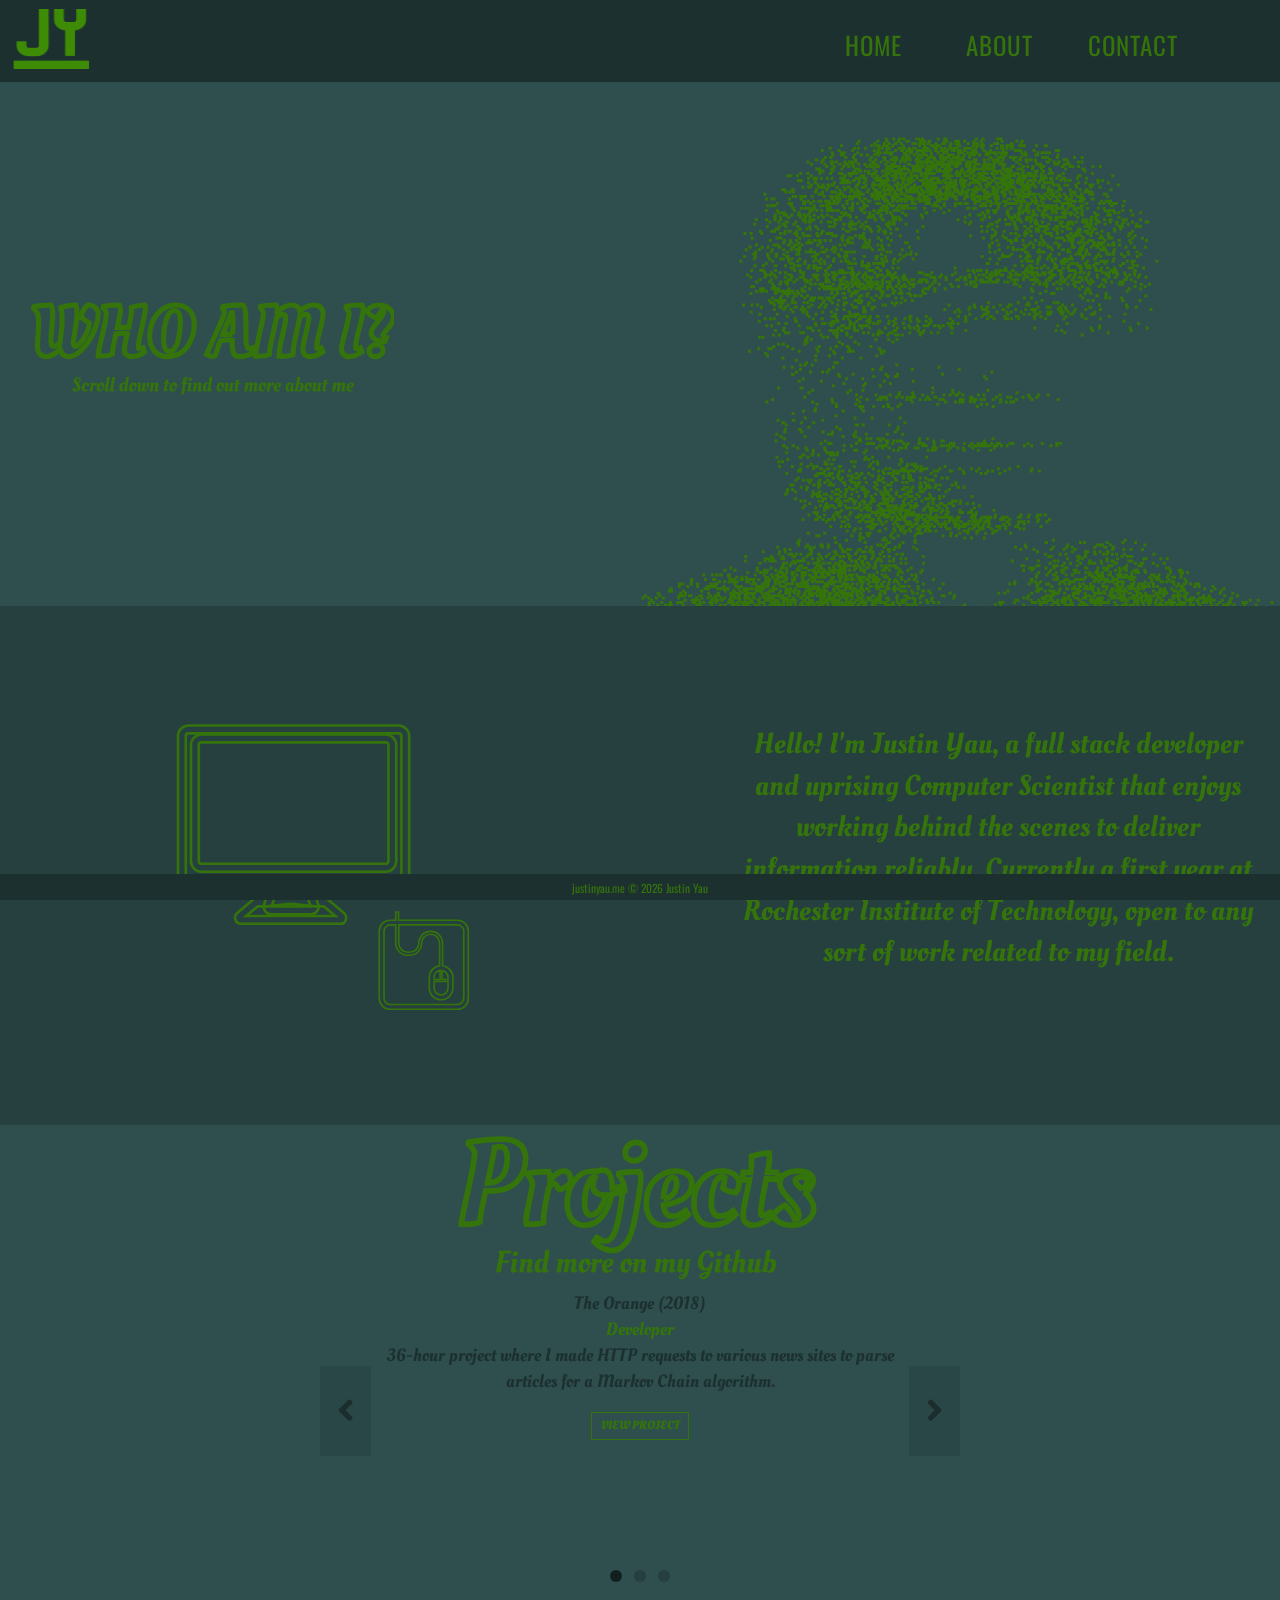
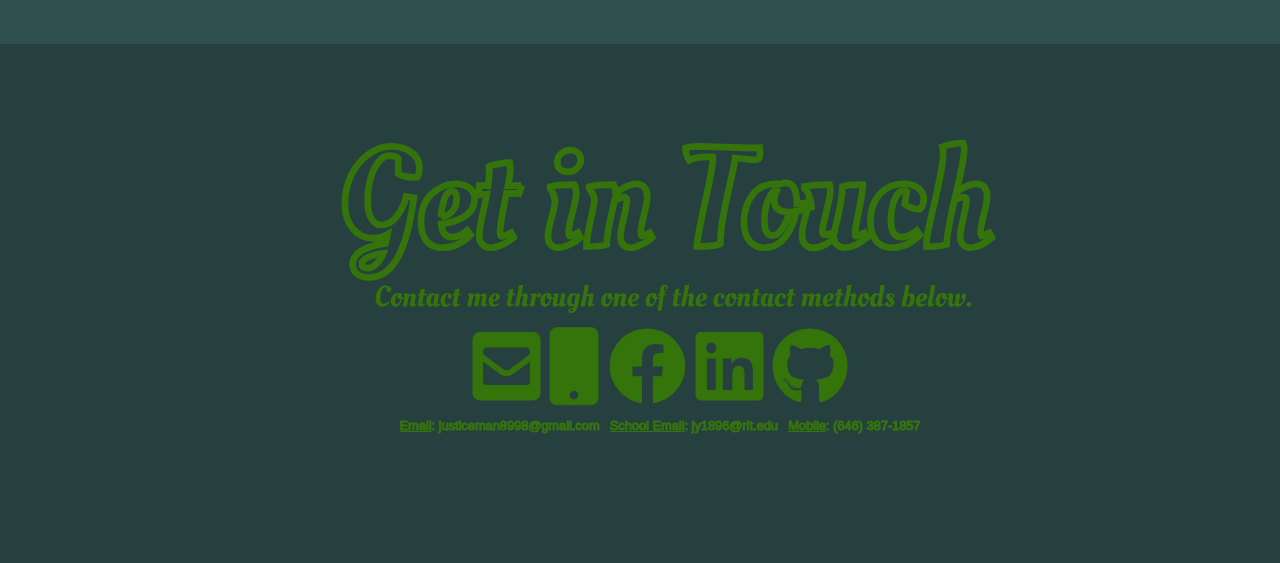
==== commit 18b51e37: "Adjusted hrefs" ====
--- a/html/info.html
+++ b/html/info.html
@@ -31,7 +31,7 @@
                 <a class="nav-h-btn" href="../index.html"><img src="../images/logos/c-a.png" style="height: 100%; width: 100%"/></a>
                 <ul id = "left">
                     <li><a href="../index.html">Home</a></li>
-                    <li><a href="#">About</a></li>
+                    <li><a href="#about-me">About</a></li>
                     <li><a href="#contact">Contact</a></li>
                 </ul>
             </nav>
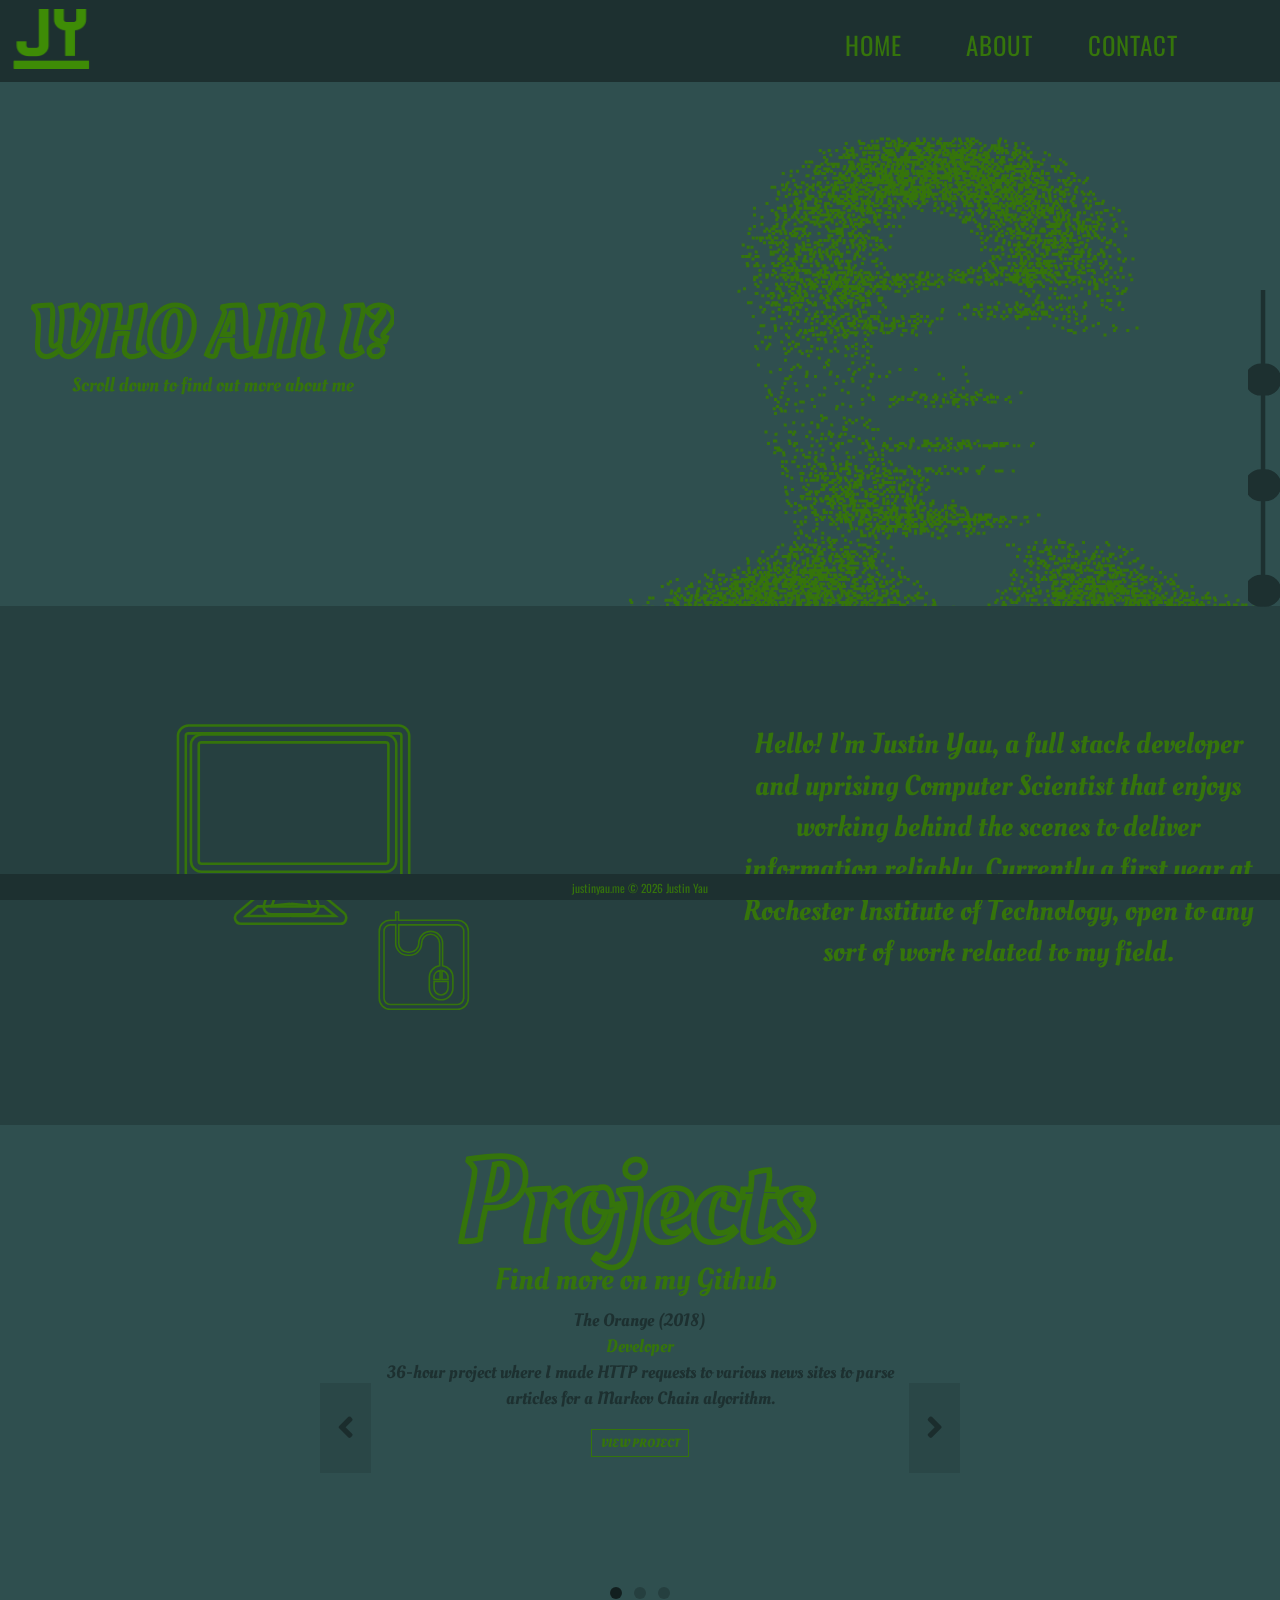
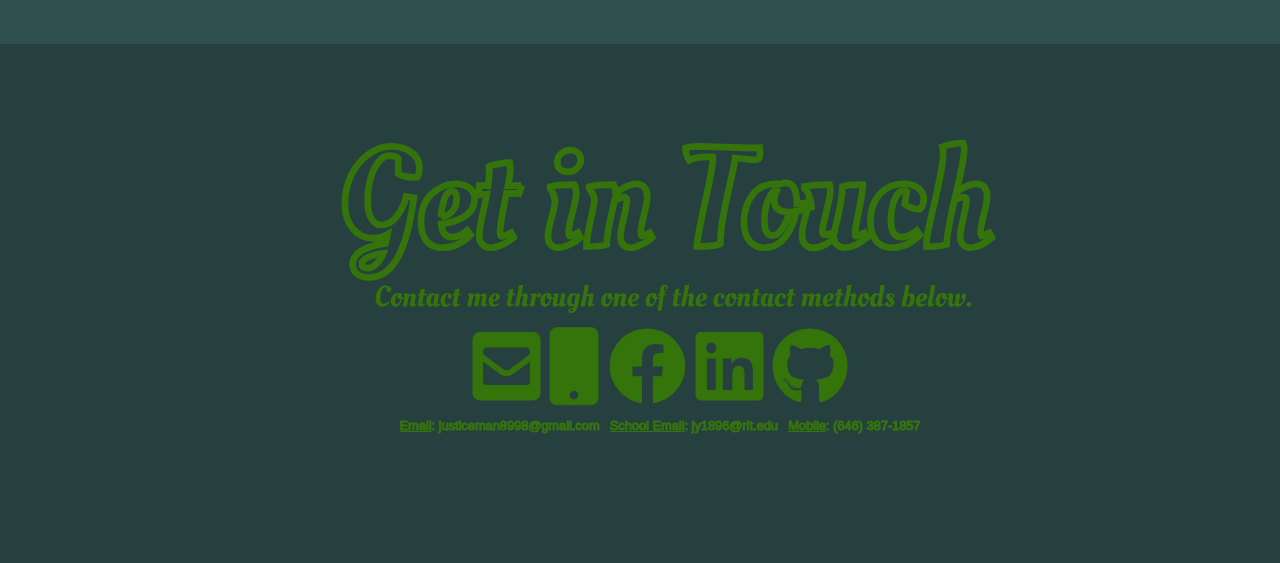
==== commit c7ee7463: "Added scroll progress bar to the left" ====
--- a/html/info.html
+++ b/html/info.html
@@ -11,7 +11,8 @@
     <link rel="stylesheet" type="text/css" href="../css/navigation/fixed-nav.css" />
     <link rel="stylesheet" type="text/css" href="../css/navigation/info-social.css" />
     <link rel="stylesheet" type="text/css" href="../css/universal.css" />
-    <link rel="stylesheet" type="text/css" href="../css/i-html/projectlist.css" />
+    <link rel="stylesheet" type="text/css" href="../css/navigation/projectlist.css" />
+    <link rel="stylesheet" type="text/css" href="../css/navigation/scrollbar.css" />
 
     <title>CS - Justin Yau </title>
     <link rel="icon" type="image/png" href="../images/logos/title-logo.png" />
@@ -40,6 +41,30 @@
         <div class="footer">
             <span class="wl-s" id="footer-note"></span>
         </div>
+        <div class="scrollbar">
+            <svg style="margin: auto;" width="100%" height="100%" viewBox="0 0 50 500" xmlns="http://www.w3.org/2000/svg" version="1.1">
+                <defs>
+                    <linearGradient x1="0" x2="0" y1="0%" y2="100%" id="fill">
+                        <stop id="fillstart" offset="50%" stop-color="#35740b" />
+                        <stop id="fillstop" offset="50%" stop-color="#1d3030" />
+                    </linearGradient>
+                </defs>
+                <path fill="url(#fill)" d="m20,0 0,115
+                       a10 10 0 0 0 0,50
+                       v115
+                       a10 10 0 0 0 0,50
+                       v115
+                       a10 10 0 0 0 0,50
+                       h7
+                       a10 10 0 0 0 0,-50
+                       v-115
+                       a10 10 0 0 0 0,-50
+                       v-115
+                       a10 10 0 0 0 0,-50
+                       v-115">
+                </path>
+            </svg>
+        </div>
         <div class="inner animated fadeIn fast">
             <section class="content" id="who">
                 <div>
@@ -79,7 +104,7 @@
             <section class="content" id="projects">
                 <div style="text-align: center;">
                     <svg xmlns="http://www.w3.org/2000/svg" id="master-artboard" viewBox="0 0 516.8844604492188 215.13206481933594" version="1.1" x="0px" y="0px"
-                         style="enable-background:new 0 0 336 235.2;" width="30%" height="30%"><defs><style id="ee-google-fonts">@import url(https://fonts.googleapis.com/css?family=Oleo+Script:400,700);</style></defs><rect id="ee-background" x="0" y="0" width="516.8844604492188" height="215.13206481933594" style="fill: white; fill-opacity: 0; pointer-events: none;"/>
+                         style="enable-background:new 0 0 336 235.2; margin-top: calc(1vw + .5vh);" width="30%" height="30%"><defs><style id="ee-google-fonts">@import url(https://fonts.googleapis.com/css?family=Oleo+Script:400,700);</style></defs><rect id="ee-background" x="0" y="0" width="516.8844604492188" height="215.13206481933594" style="fill: white; fill-opacity: 0; pointer-events: none;"/>
                         <path class="draw-animate" d="M 12.180000305175781 18.770000457763672 C 11.426666259765625 18.770000457763672 10.853333473205566 18.753334045410156 10.460000038146973 18.720001220703125 C 9.25333309173584 23.98666763305664 8.579999923706055 27.643335342407227 8.4399995803833 29.69000244140625 C 7.239999771118164 30.276668548583984 5.4066667556762695 30.57000160217285 2.940000057220459 30.57000160217285 C 2.4066667556762695 30.57000160217285 2.0433332920074463 30.55666732788086 1.850000023841858 30.530000686645508 C 2.0433332920074463 28.87666893005371 2.883333444595337 24.72333526611328 4.369999885559082 18.07000160217285 C 5.849999904632568 11.423334121704102 6.590000152587891 7.230001449584961 6.590000152587891 5.490001678466797 C 6.590000152587891 5.156667709350586 6.4033331871032715 4.716669082641602 6.03000020980835 4.170001983642578 C 5.650000095367432 3.6233348846435547 5.263333320617676 3.170001983642578 4.869999885559082 2.8100013732910156 L 4.329999923706055 2.2600021362304688 L 4.449999809265137 1.6300010681152344 C 9.15666675567627 0.9300022125244141 12.966666221618652 0.5800018310546875 15.880000114440918 0.5800018310546875 C 21.64666748046875 0.5800018310546875 24.530000686645508 2.9333343505859375 24.530000686645508 7.64000129699707 C 24.530000686645508 10.773334503173828 23.49333381652832 13.410001754760742 21.420000076293945 15.55000114440918 C 19.34666633605957 17.69666862487793 16.266666412353516 18.770000457763672 12.180000305175781 18.770000457763672 M 11.510000228881836 15.95000171661377 C 13.66333293914795 15.95000171661377 15.293333053588867 15.14000129699707 16.399999618530273 13.520002365112305 C 17.50666618347168 11.893335342407227 18.059999465942383 9.723335266113281 18.059999465942383 7.010002136230469 C 18.059999465942383 5.89000129699707 17.850000381469727 4.970001220703125 17.43000030517578 4.250001907348633 C 17.010000228881836 3.5366687774658203 16.393333435058594 3.180002212524414 15.579999923706055 3.180002212524414 C 15.046667098999023 3.180002212524414 14.390000343322754 3.280000686645508 13.609999656677246 3.480001449584961 C 13.16333293914795 6.420001983642578 12.323333740234375 10.576667785644531 11.09000015258789 15.95000171661377 L 11.510000228881836 15.95000171661377 ZM 25.031814575195312 30.530000686645508 L 24.74181365966797 30.530000686645508 C 24.681814193725586 30.303335189819336 24.651813507080078 29.790000915527344 24.651813507080078 28.990001678466797 C 24.651813507080078 28.19666862487793 25.031814575195312 26.05000114440918 25.79181480407715 22.55000114440918 C 26.545146942138672 19.05000114440918 26.92181396484375 17.046669006347656 26.92181396484375 16.540000915527344 C 26.92181396484375 15.673335075378418 26.528480529785156 14.720001220703125 25.74181365966797 13.680002212524414 L 25.371814727783203 13.180002212524414 L 25.411813735961914 12.630001068115234 C 26.925148010253906 12.210000991821289 29.34514808654785 12.000001907348633 32.67181396484375 12.000001907348633 C 33.01181411743164 12.733335494995117 33.18181610107422 13.756668090820312 33.18181610107422 15.070001602172852 C 33.48847961425781 14.563334465026855 34.131813049316406 13.89000129699707 35.11181640625 13.05000114440918 C 36.09181213378906 12.210000991821289 37.098480224609375 11.790000915527344 38.131813049316406 11.790000915527344 C 39.64514923095703 11.790000915527344 40.40181350708008 13.106668472290039 40.40181350708008 15.740001678466797 C 40.26181411743164 15.906668663024902 40.07514953613281 16.123334884643555 39.84181213378906 16.39000129699707 C 39.60181427001953 16.65666961669922 39.125144958496094 17.03000259399414 38.41181182861328 17.51000213623047 C 37.69847869873047 17.983333587646484 37.005149841308594 18.276668548583984 36.33181381225586 18.39000129699707 C 36.305145263671875 18.39000129699707 36.065147399902344 18.01000213623047 35.61181640625 17.250001907348633 C 35.16514587402344 16.496667861938477 34.83181381225586 16.12000274658203 34.61181640625 16.12000274658203 C 33.91181182861328 16.373334884643555 33.29514694213867 16.7933349609375 32.76181411743164 17.380001068115234 C 31.475147247314453 23.173336029052734 30.83181381225586 26.926668167114258 30.83181381225586 28.64000129699707 C 30.83181381225586 29.253334045410156 30.84514808654785 29.686668395996094 30.871814727783203 29.94000244140625 C 29.891815185546875 30.33333396911621 27.945148468017578 30.530000686645508 25.031814575195312 30.530000686645508 ZM 45.35968780517578 30.900001525878906 C 43.426353454589844 30.900001525878906 41.913021087646484 30.22333526611328 40.81968688964844 28.8700008392334 C 39.7330207824707 27.51000213623047 39.18968963623047 25.61333465576172 39.18968963623047 23.180002212524414 C 39.18968963623047 20.066669464111328 40.02302169799805 17.39000129699707 41.68968963623047 15.150001525878906 C 43.34968948364258 12.910001754760742 45.649688720703125 11.790000915527344 48.58968734741211 11.790000915527344 L 50.10968780517578 11.880001068115234 C 50.58302307128906 11.626668930053711 51.11302185058594 11.500001907348633 51.69968795776367 11.500001907348633 C 53.913021087646484 11.500001907348633 55.01968765258789 13.586668014526367 55.01968765258789 17.76000213623047 C 56.16635513305664 17.700000762939453 57.329689025878906 17.546669006347656 58.50968933105469 17.30000114440918 L 59.1796875 17.130001068115234 L 59.4296875 18.770000457763672 C 58.503021240234375 19.15666961669922 57.25635528564453 19.506668090820312 55.68968963623047 19.82000160217285 L 54.84968566894531 19.98000144958496 C 54.31635284423828 22.920001983642578 53.239688873291016 25.476669311523438 51.61968994140625 27.650001525878906 C 49.99302291870117 29.816667556762695 47.90635681152344 30.900001525878906 45.35968780517578 30.900001525878906 M 47.62968826293945 27.290000915527344 C 48.80302047729492 27.290000915527344 49.85968780517578 26.533334732055664 50.79969024658203 25.020000457763672 C 51.739688873291016 23.513334274291992 52.389686584472656 21.920001983642578 52.74968719482422 20.240001678466797 C 49.75635528564453 20.240001678466797 48.25968933105469 19.12000274658203 48.25968933105469 16.880001068115234 C 48.25968933105469 15.980001449584961 48.43968963623047 15.14000129699707 48.79969024658203 14.360000610351562 L 49.00968933105469 13.94000244140625 C 48.90302276611328 13.880001068115234 48.763023376464844 13.85000228881836 48.58968734741211 13.85000228881836 C 48.42301940917969 13.85000228881836 48.29969024658203 13.880001068115234 48.219688415527344 13.94000244140625 C 47.51968765258789 14.386667251586914 46.85968780517578 15.436668395996094 46.239688873291016 17.09000015258789 C 45.6263542175293 18.73666763305664 45.31968688964844 20.626667022705078 45.31968688964844 22.76000213623047 C 45.31968688964844 25.78000259399414 46.08968734741211 27.290000915527344 47.62968826293945 27.290000915527344 ZM 58.927547454833984 16.410001754760742 C 58.927547454833984 15.770001411437988 58.520877838134766 14.89000129699707 57.70754623413086 13.770002365112305 L 57.327545166015625 13.180002212524414 L 57.36754608154297 12.630001068115234 C 58.96754455566406 12.210000991821289 61.37754440307617 12.000001907348633 64.59754943847656 12.000001907348633 C 64.95755004882812 12.420001983642578 65.13754272460938 13.19666862487793 65.13754272460938 14.330001831054688 C 65.13754272460938 15.470001220703125 64.79754638671875 18.110000610351562 64.11754608154297 22.250001907348633 C 63.430877685546875 26.39666748046875 62.85421371459961 29.380001068115234 62.38754653930664 31.200000762939453 C 61.92754364013672 33.02000045776367 61.4442138671875 34.45333480834961 60.93754577636719 35.5 C 60.43754577636719 36.5533332824707 59.647544860839844 37.53333282470703 58.56754684448242 38.44000244140625 C 57.487545013427734 39.35333251953125 56.340877532958984 39.810001373291016 55.12754440307617 39.810001373291016 C 53.90754699707031 39.810001373291016 52.780879974365234 39.5433349609375 51.7475471496582 39.01000213623047 C 50.70754623413086 38.47666931152344 49.92087936401367 37.96000289916992 49.38754653930664 37.46000289916992 L 48.63754653930664 36.660003662109375 L 49.55754470825195 35.310001373291016 C 50.930877685546875 36.12333679199219 51.9542121887207 36.53000259399414 52.62754440307617 36.53000259399414 C 53.68754577636719 36.53000259399414 54.63754653930664 35.790000915527344 55.47754669189453 34.310001373291016 C 56.31754684448242 32.823333740234375 57.10421371459961 29.873334884643555 57.837547302246094 25.46000099182129 C 58.564212799072266 21.053335189819336 58.927547454833984 18.036666870117188 58.927547454833984 16.410001754760742 M 60.43754577636719 7.400001525878906 C 60.43754577636719 7.400001525878906 60.29754638671875 7.266668319702148 60.017547607421875 7.000001907348633 C 59.737545013427734 6.726667404174805 59.5975456237793 6.126668930053711 59.5975456237793 5.200000762939453 C 59.5975456237793 4.273334503173828 59.98421096801758 3.460000991821289 60.757545471191406 2.7600021362304688 C 61.52421188354492 2.0600013732910156 62.41088104248047 1.710000991821289 63.417545318603516 1.710000991821289 C 64.42420959472656 1.710000991821289 65.20755004882812 1.9900016784667969 65.76754760742188 2.5500011444091797 C 66.32754516601562 3.1100006103515625 66.6075439453125 3.846668243408203 66.6075439453125 4.760002136230469 C 66.6075439453125 5.666667938232422 66.21087646484375 6.470001220703125 65.41754150390625 7.170001983642578 C 64.61754608154297 7.870000839233398 63.72754669189453 8.220001220703125 62.7475471496582 8.220001220703125 C 61.767547607421875 8.220001220703125 60.9975471496582 7.94666862487793 60.43754577636719 7.400001525878906 ZM 67.02944946289062 23.130001068115234 C 67.02944946289062 19.630001068115234 68.08612060546875 16.866668701171875 70.19945526123047 14.840001106262207 C 72.31278991699219 12.80666732788086 74.71611785888672 11.790000915527344 77.40945434570312 11.790000915527344 C 79.05612182617188 11.790000915527344 80.41278839111328 12.19666862487793 81.47945404052734 13.010002136230469 C 82.5461196899414 13.823335647583008 83.07945251464844 14.910001754760742 83.07945251464844 16.270000457763672 C 83.07945251464844 17.623334884643555 82.73612213134766 18.763336181640625 82.04945373535156 19.69000244140625 C 81.36278533935547 20.616668701171875 80.52944946289062 21.330001831054688 79.54945373535156 21.830001831054688 C 77.56278991699219 22.810001373291016 75.74278259277344 23.426668167114258 74.0894546508789 23.680002212524414 L 73.07945251464844 23.810001373291016 C 73.27278900146484 26.436668395996094 74.34945678710938 27.750001907348633 76.30945587158203 27.750001907348633 C 76.9827880859375 27.750001907348633 77.69945526123047 27.583335876464844 78.45945739746094 27.250001907348633 C 79.21278381347656 26.916667938232422 79.79945373535156 26.580001831054688 80.21945190429688 26.240001678466797 L 80.84945678710938 25.740001678466797 L 81.85945129394531 27.080001831054688 C 81.6327896118164 27.386669158935547 81.18278503417969 27.7933349609375 80.50945281982422 28.30000114440918 C 79.84278869628906 28.80666732788086 79.21278381347656 29.226667404174805 78.61945343017578 29.560001373291016 C 76.99945068359375 30.45333480834961 75.22278594970703 30.900001525878906 73.2894515991211 30.900001525878906 C 71.35611724853516 30.900001525878906 69.82945251464844 30.2166690826416 68.7094497680664 28.85000228881836 C 67.5894546508789 27.476667404174805 67.02944946289062 25.57000160217285 67.02944946289062 23.130001068115234 M 73.0394515991211 21.750001907348633 C 74.46611785888672 21.496667861938477 75.59945678710938 20.893333435058594 76.439453125 19.94000244140625 C 77.27944946289062 18.98666763305664 77.69945526123047 17.756668090820312 77.69945526123047 16.250001907348633 C 77.69945526123047 14.736668586730957 77.2527847290039 13.980001449584961 76.35945129394531 13.980001449584961 C 75.29278564453125 13.980001449584961 74.47278594970703 14.88333511352539 73.89945220947266 16.69000244140625 C 73.32611846923828 18.496667861938477 73.0394515991211 20.183334350585938 73.0394515991211 21.750001907348633 ZM 93.6173095703125 13.89000129699707 C 92.497314453125 13.89000129699707 91.60064697265625 14.823334693908691 90.92730712890625 16.69000244140625 C 90.25397491455078 18.55000114440918 89.91731262207031 20.5433349609375 89.91731262207031 22.670001983642578 C 89.91731262207031 26.03000259399414 90.9539794921875 27.71000099182129 93.02731323242188 27.71000099182129 C 93.70064544677734 27.71000099182129 94.41397857666016 27.55000114440918 95.16731262207031 27.23000144958496 C 95.92730712890625 26.910001754760742 96.53064727783203 26.593334197998047 96.97731018066406 26.28000259399414 L 97.60731506347656 25.78000259399414 L 98.57730865478516 27.080001831054688 C 98.35064697265625 27.386669158935547 97.90064239501953 27.7933349609375 97.22731018066406 28.30000114440918 C 96.5539779663086 28.80666732788086 95.92398071289062 29.226667404174805 95.33731079101562 29.560001373291016 C 94.75064086914062 29.893335342407227 93.99398040771484 30.200000762939453 93.06731414794922 30.48000144958496 C 92.14730834960938 30.76000213623047 91.23731231689453 30.900001525878906 90.33731079101562 30.900001525878906 C 88.15731048583984 30.900001525878906 86.52064514160156 30.186668395996094 85.42731475830078 28.76000213623047 C 84.33397674560547 27.333335876464844 83.78730773925781 25.416667938232422 83.78730773925781 23.01000213623047 C 83.78730773925781 19.676668167114258 84.7039794921875 16.97333526611328 86.53730773925781 14.900001525878906 C 88.37064361572266 12.826667785644531 90.73064422607422 11.790000915527344 93.6173095703125 11.790000915527344 C 95.49064636230469 11.790000915527344 96.98064422607422 12.216669082641602 98.08731079101562 13.070001602172852 C 99.19397735595703 13.930002212524414 99.747314453125 14.980001449584961 99.747314453125 16.220001220703125 C 99.747314453125 17.46666717529297 99.35731506347656 18.540000915527344 98.57730865478516 19.44000244140625 C 97.87731170654297 19.44000244140625 97.06398010253906 19.286666870117188 96.13731384277344 18.98000144958496 C 95.21064758300781 18.666667938232422 94.5106430053711 18.286666870117188 94.03730773925781 17.84000015258789 L 94.66731262207031 14.150001525878906 C 94.41397857666016 13.976667404174805 94.06398010253906 13.89000129699707 93.6173095703125 13.89000129699707 ZM 113.78117370605469 12.30000114440918 C 113.7211685180664 13.000001907348633 113.48117065429688 13.810001373291016 113.06117248535156 14.730001449584961 C 112.00116729736328 14.623334884643555 110.9945068359375 14.570001602172852 110.04116821289062 14.570001602172852 L 109.28117370605469 14.570001602172852 C 107.9945068359375 20.810001373291016 107.3511734008789 24.700000762939453 107.3511734008789 26.240001678466797 C 107.3511734008789 27.053335189819336 107.52783966064453 27.46000099182129 107.88117218017578 27.46000099182129 C 108.22783660888672 27.46000099182129 109.1578369140625 27.110000610351562 110.67117309570312 26.410001754760742 L 111.42117309570312 27.80000114440918 C 108.93450164794922 29.866668701171875 106.62450408935547 30.900001525878906 104.49117279052734 30.900001525878906 C 103.51116943359375 30.900001525878906 102.70783996582031 30.593334197998047 102.08116912841797 29.98000144958496 C 101.44783782958984 29.366668701171875 101.13117218017578 28.546669006347656 101.13117218017578 27.520000457763672 C 101.13117218017578 26.500001907348633 101.25116729736328 25.346668243408203 101.49117279052734 24.060001373291016 C 101.73117065429688 22.773334503173828 102.06117248535156 21.19666862487793 102.48117065429688 19.330001831054688 C 102.90116882324219 17.470001220703125 103.20783996582031 15.966668128967285 103.40116882324219 14.820001602172852 C 102.36783599853516 14.900001525878906 101.59783935546875 14.9833345413208 101.09117126464844 15.070001602172852 C 101.03783416748047 14.736668586730957 101.01116943359375 14.280000686645508 101.01116943359375 13.700000762939453 C 101.01116943359375 13.126668930053711 101.0511703491211 12.660001754760742 101.13117218017578 12.30000114440918 L 103.78117370605469 12.30000114440918 C 104.0078353881836 10.78666877746582 104.12117004394531 9.356668472290039 104.12117004394531 8.010002136230469 L 104.0711669921875 6.710000991821289 L 104.0711669921875 6.590002059936523 C 106.2578353881836 5.8300018310546875 108.31784057617188 5.450000762939453 110.25116729736328 5.450000762939453 C 110.364501953125 6.010002136230469 110.42117309570312 6.710000991821289 110.42117309570312 7.55000114440918 C 110.42117309570312 8.39000129699707 110.18116760253906 9.973335266113281 109.701171875 12.30000114440918 L 113.78117370605469 12.30000114440918 ZM 126.00106811523438 24.900001525878906 C 126.00106811523438 26.660001754760742 125.22440338134766 28.10000228881836 123.67106628417969 29.220001220703125 C 122.11773681640625 30.340002059936523 120.34440612792969 30.900001525878906 118.35107421875 30.900001525878906 C 116.3644027709961 30.900001525878906 114.79106903076172 30.48000144958496 113.63107299804688 29.64000129699707 C 112.4710693359375 28.80000114440918 111.89106750488281 28.060001373291016 111.89106750488281 27.420001983642578 C 111.89106750488281 27.026668548583984 112.38107299804688 26.39000129699707 113.36106872558594 25.51000213623047 C 114.34107208251953 24.623334884643555 115.1644058227539 24.083335876464844 115.83106994628906 23.89000129699707 C 117.23107147216797 24.923336029052734 118.38107299804688 26.560001373291016 119.28106689453125 28.80000114440918 C 120.31440734863281 28.720001220703125 120.83106994628906 28.23000144958496 120.83106994628906 27.330001831054688 C 120.83106994628906 26.0433349609375 119.69773864746094 24.21666717529297 117.43106842041016 21.85000228881836 C 115.1644058227539 19.483333587646484 114.03106689453125 17.60000228881836 114.03106689453125 16.200000762939453 C 114.03106689453125 14.80000114440918 114.66107177734375 13.716669082641602 115.92106628417969 12.950000762939453 C 117.18106842041016 12.176668167114258 118.69773864746094 11.790000915527344 120.4710693359375 11.790000915527344 C 122.25106811523438 11.790000915527344 123.59107208251953 12.106668472290039 124.49107360839844 12.740001678466797 C 125.3843994140625 13.366668701171875 125.83106994628906 14.220001220703125 125.83106994628906 15.30000114440918 C 125.83106994628906 16.380001068115234 124.97773742675781 17.87000274658203 123.27107238769531 19.770000457763672 C 123.46440124511719 19.970001220703125 123.71440124511719 20.23000144958496 124.02107238769531 20.55000114440918 C 124.33440399169922 20.87000274658203 124.74107360839844 21.48000144958496 125.24107360839844 22.380001068115234 C 125.74773406982422 23.273334503173828 126.00106811523438 24.11333465576172 126.00106811523438 24.900001525878906 M 121.9710693359375 18.30000114440918 C 123.14440155029297 17.2933349609375 123.73107147216797 16.30000114440918 123.73107147216797 15.320001602172852 C 123.73107147216797 14.340002059936523 123.0577392578125 13.85000228881836 121.71106719970703 13.85000228881836 C 121.0710678100586 13.85000228881836 120.54106903076172 13.983335494995117 120.1210708618164 14.250001907348633 C 119.7010726928711 14.516668319702148 119.49107360839844 14.816668510437012 119.49107360839844 15.150001525878906 C 119.49107360839844 15.770001411437988 120.10773468017578 16.64000129699707 121.34107208251953 17.76000213623047 L 121.9710693359375 18.30000114440918 Z" transform="matrix(3.822446346282959, 0, 0, 3.822446346282959, 10.720794677734375, 16.85772705078125)" style="fill: rgb(51, 51, 51); white-space: pre; color: rgb(51, 51, 51); stroke: rgb(53, 116, 11); stroke-width: 2; fill-opacity: 0;"/><path d="M 5.639999866485596 0.07999992370605469 L 10.34000015258789 0.2199993133544922 L 12.819999694824219 0.18000030517578125 C 12.866666793823242 0.4200000762939453 12.890000343322754 0.7399997711181641 12.890000343322754 1.140000343322754 C 12.890000343322754 1.5399999618530273 12.829999923706055 1.8266668319702148 12.710000038146973 2 C 12.59000015258789 2.173333168029785 12.386666297912598 2.260000228881836 12.100000381469727 2.260000228881836 C 11.806666374206543 2.260000228881836 11.193333625793457 2.2200002670288086 10.260000228881836 2.140000343322754 C 9.326666831970215 2.060000419616699 8.633333206176758 2.020000457763672 8.180000305175781 2.020000457763672 L 7.320000171661377 2.0699996948242188 C 7.253333568572998 2.676666259765625 6.869999885559082 4.619999885559082 6.170000076293945 7.899999618530273 C 7.383333206176758 7.793333053588867 8.399999618530273 7.739999771118164 9.220000267028809 7.739999771118164 C 10.033333778381348 7.739999771118164 10.66333293914795 7.803333282470703 11.109999656677246 7.930000305175781 C 11.076666831970215 8.603333473205566 10.933333396911621 9.180000305175781 10.680000305175781 9.65999984741211 C 9.993332862854004 9.513333320617676 9.176666259765625 9.440000534057617 8.229999542236328 9.440000534057617 C 7.289999961853027 9.440000534057617 6.489999771118164 9.486666679382324 5.829999923706055 9.579999923706055 C 5.236666679382324 12.479999542236328 4.940000057220459 14.680000305175781 4.940000057220459 16.18000030517578 L 4.940000057220459 16.59000015258789 C 4.366666793823242 16.90999984741211 3.1533334255218506 17.06999969482422 1.2999999523162842 17.06999969482422 L 1.059999942779541 17.06999969482422 C 1.059999942779541 15.983333587646484 1.4299999475479126 13.720000267028809 2.1700000762939453 10.280000686645508 C 2.9166667461395264 6.840000152587891 3.369999885559082 4.366666793823242 3.5299999713897705 2.859999656677246 C 3.5299999713897705 2.6066665649414062 3.450000047683716 2.3000001907348633 3.2899999618530273 1.9399995803833008 C 3.130000114440918 1.5799999237060547 2.9600000381469727 1.2866668701171875 2.7799999713897705 1.0600004196166992 L 2.5399999618530273 0.7299995422363281 L 2.619999885559082 0.37000083923339844 C 3.4800000190734863 0.1900005340576172 4.486666679382324 0.09333419799804688 5.639999866485596 0.07999992370605469 ZM 17.23105812072754 7.859999656677246 C 17.23105812072754 7.859999656677246 17.23105812072754 8.026666641235352 17.23105812072754 8.359999656677246 C 17.23105812072754 8.693333625793457 17.01439094543457 9.680000305175781 16.581058502197266 11.319999694824219 C 16.147724151611328 12.960000038146973 15.93105697631836 14.033332824707031 15.93105697631836 14.539999961853027 C 15.93105697631836 15.046667098999023 16.004390716552734 15.300000190734863 16.151058197021484 15.300000190734863 C 16.2443904876709 15.300000190734863 16.61105728149414 15.146666526794434 17.251056671142578 14.84000015258789 L 17.541057586669922 14.699999809265137 L 17.95105743408203 15.539999961853027 C 17.80438995361328 15.666666984558105 17.61105728149414 15.826666831970215 17.371057510375977 16.020000457763672 C 17.131057739257812 16.206666946411133 16.684391021728516 16.46666717529297 16.031057357788086 16.799999237060547 C 15.371057510375977 17.126667022705078 14.76105785369873 17.290000915527344 14.201057434082031 17.290000915527344 C 13.641057968139648 17.290000915527344 13.201057434082031 17.116666793823242 12.881057739257812 16.770000457763672 C 12.561058044433594 16.43000030517578 12.401057243347168 15.966667175292969 12.401057243347168 15.380000114440918 C 12.401057243347168 14.793333053588867 12.601057052612305 13.75333309173584 13.001057624816895 12.260000228881836 C 13.401057243347168 10.766666412353516 13.601057052612305 9.793333053588867 13.601057052612305 9.34000015258789 C 13.601057052612305 8.673333168029785 13.394391059875488 8.043333053588867 12.981058120727539 7.449999809265137 L 12.76105785369873 7.159999847412109 L 12.791057586669922 6.850000381469727 C 13.637723922729492 6.609999656677246 15.01439094543457 6.489999771118164 16.921058654785156 6.489999771118164 C 17.127723693847656 6.729999542236328 17.23105812072754 7.186666488647461 17.23105812072754 7.859999656677246 M 14.491057395935059 3.859999656677246 C 14.491057395935059 3.859999656677246 14.411057472229004 3.7833337783813477 14.251057624816895 3.630000114440918 C 14.091057777404785 3.4700002670288086 14.01105785369873 3.126667022705078 14.01105785369873 2.6000003814697266 C 14.01105785369873 2.073333740234375 14.231058120727539 1.609999656677246 14.67105770111084 1.2100000381469727 C 15.11105728149414 0.8099994659423828 15.621057510375977 0.6100006103515625 16.20105743408203 0.6100006103515625 C 16.774391174316406 0.6100006103515625 17.221057891845703 0.7700004577636719 17.541057586669922 1.0900001525878906 C 17.86105728149414 1.4099998474121094 18.02105712890625 1.8299999237060547 18.02105712890625 2.3500003814697266 C 18.02105712890625 2.869999885559082 17.794391632080078 3.3299999237060547 17.34105682373047 3.729999542236328 C 16.881057739257812 4.130000114440918 16.371057510375977 4.329999923706055 15.811058044433594 4.329999923706055 C 15.251057624816895 4.329999923706055 14.811058044433594 4.173333168029785 14.491057395935059 3.859999656677246 ZM 19.43739128112793 17.06999969482422 L 18.97739028930664 17.06999969482422 C 18.97739028930664 16.316667556762695 19.20738983154297 14.876667022705078 19.667390823364258 12.75 C 20.120723724365234 10.623332977294922 20.34739112854004 9.416666030883789 20.34739112854004 9.130000114440918 C 20.34739112854004 8.603333473205566 20.12405776977539 8.043333053588867 19.677391052246094 7.449999809265137 L 19.45738983154297 7.159999847412109 L 19.487390518188477 6.850000381469727 C 20.34739112854004 6.609999656677246 21.730724334716797 6.489999771118164 23.63739013671875 6.489999771118164 C 23.844057083129883 6.763333320617676 23.954057693481445 7.260000228881836 23.967390060424805 7.979999542236328 C 25.3607234954834 6.9066667556762695 26.537391662597656 6.369999885559082 27.497390747070312 6.369999885559082 C 28.077390670776367 6.369999885559082 28.537391662597656 6.569999694824219 28.877391815185547 6.970000267028809 C 29.224056243896484 7.369999885559082 29.397390365600586 7.869999885559082 29.397390365600586 8.470000267028809 C 29.397390365600586 9.069999694824219 29.21405792236328 10.106666564941406 28.847389221191406 11.579999923706055 C 28.474056243896484 13.046667098999023 28.287391662597656 14.033332824707031 28.287391662597656 14.539999961853027 C 28.287391662597656 15.046667098999023 28.35405731201172 15.300000190734863 28.487390518188477 15.300000190734863 C 28.58072280883789 15.300000190734863 28.9140567779541 15.146666526794434 29.487390518188477 14.84000015258789 L 29.777389526367188 14.699999809265137 L 30.20738983154297 15.539999961853027 C 30.06739044189453 15.666666984558105 29.877391815185547 15.826666831970215 29.63739013671875 16.020000457763672 C 29.397390365600586 16.206666946411133 28.954055786132812 16.46666717529297 28.307390213012695 16.799999237060547 C 27.654056549072266 17.126667022705078 27.074058532714844 17.290000915527344 26.56739044189453 17.290000915527344 C 25.394058227539062 17.290000915527344 24.807390213012695 16.626667022705078 24.807390213012695 15.300000190734863 C 24.807390213012695 14.739999771118164 24.987390518188477 13.706666946411133 25.34739112854004 12.199999809265137 C 25.70738983154297 10.69333267211914 25.88739013671875 9.726666450500488 25.88739013671875 9.300000190734863 C 25.88739013671875 8.866666793823242 25.754056930541992 8.649999618530273 25.487390518188477 8.649999618530273 C 25.020723342895508 8.649999618530273 24.45072364807129 8.850000381469727 23.777389526367188 9.25 C 23.730724334716797 9.523333549499512 23.570724487304688 10.24333381652832 23.29738998413086 11.40999984741211 C 22.737390518188477 13.923333168029785 22.45738983154297 15.699999809265137 22.45738983154297 16.739999771118164 C 21.897390365600586 16.959999084472656 20.890724182128906 17.06999969482422 19.43739128112793 17.06999969482422 ZM 42.356285095214844 15.539999961853027 C 40.99628448486328 16.706666946411133 39.79962158203125 17.290000915527344 38.76628875732422 17.290000915527344 C 37.73295211791992 17.290000915527344 37.136287689208984 16.77666664123535 36.976287841796875 15.75 C 36.49628448486328 16.229999542236328 35.95962142944336 16.606666564941406 35.36628723144531 16.8799991607666 C 34.772953033447266 17.15333366394043 34.252952575683594 17.290000915527344 33.8062858581543 17.290000915527344 C 33.03961944580078 17.290000915527344 32.38295364379883 16.953332901000977 31.836286544799805 16.280000686645508 C 31.296287536621094 15.606666564941406 31.026287078857422 14.566666603088379 31.026287078857422 13.15999984741211 C 31.026287078857422 11.046667098999023 31.47295379638672 9.386667251586914 32.36628723144531 8.180000305175781 C 33.26628494262695 6.973333358764648 34.27962112426758 6.369999885559082 35.406288146972656 6.369999885559082 C 36.53295135498047 6.369999885559082 37.47962188720703 6.626667022705078 38.24628448486328 7.140000343322754 C 38.74628448486328 4.546667098999023 38.99628448486328 2.506667137145996 38.99628448486328 1.0200004577636719 L 38.876285552978516 0.010000228881835938 C 40.07628631591797 -0.4099998474121094 41.24961853027344 -0.6200008392333984 42.39628601074219 -0.6200008392333984 C 42.52962112426758 -0.3466663360595703 42.59628677368164 -0.03333282470703125 42.59628677368164 0.31999969482421875 C 42.59628677368164 1.4866666793823242 42.24295425415039 3.859999656677246 41.536285400390625 7.439999580383301 C 40.829620361328125 11.013333320617676 40.476287841796875 13.440000534057617 40.476287841796875 14.720000267028809 C 40.476287841796875 15.106666564941406 40.566287994384766 15.300000190734863 40.74628448486328 15.300000190734863 C 40.83961868286133 15.300000190734863 41.14295196533203 15.146666526794434 41.656288146972656 14.84000015258789 L 41.89628601074219 14.699999809265137 L 42.356285095214844 15.539999961853027 M 36.566287994384766 7.779999732971191 C 36.00628662109375 7.779999732971191 35.522953033447266 8.333333015441895 35.11628723144531 9.440000534057617 C 34.70962142944336 10.546667098999023 34.50628662109375 11.639999389648438 34.50628662109375 12.719999313354492 C 34.50628662109375 13.800000190734863 34.58295440673828 14.489999771118164 34.73628616333008 14.789999961853027 C 34.88295364379883 15.09666633605957 35.109619140625 15.25 35.41628646850586 15.25 C 35.942955017089844 15.25 36.46295166015625 15.033332824707031 36.976287841796875 14.600000381469727 C 37.022953033447266 13.960000038146973 37.38295364379883 11.833333969116211 38.0562858581543 8.220000267028809 C 37.509620666503906 7.926666259765625 37.01295471191406 7.779999732971191 36.566287994384766 7.779999732971191 ZM 48.469993591308594 17.06999969482422 L 48.00999450683594 17.06999969482422 C 48.00999450683594 16.316667556762695 48.239994049072266 14.876667022705078 48.69999313354492 12.75 C 49.15332794189453 10.623332977294922 49.3799934387207 9.416666030883789 49.3799934387207 9.130000114440918 C 49.3799934387207 8.603333473205566 49.15666198730469 8.043333053588867 48.70999526977539 7.449999809265137 L 48.489994049072266 7.159999847412109 L 48.51999282836914 6.850000381469727 C 49.3799934387207 6.609999656677246 50.763328552246094 6.489999771118164 52.66999435424805 6.489999771118164 C 52.88999557495117 6.789999961853027 52.999996185302734 7.2866668701171875 52.999996185302734 7.979999542236328 C 54.43999481201172 6.9066667556762695 55.58666229248047 6.369999885559082 56.43999481201172 6.369999885559082 C 57.50666046142578 6.369999885559082 58.136661529541016 6.920000076293945 58.329994201660156 8.020000457763672 C 58.763328552246094 7.673333168029785 59.32666015625 7.310000419616699 60.019996643066406 6.930000305175781 C 60.719993591308594 6.556666374206543 61.34666061401367 6.369999885559082 61.899993896484375 6.369999885559082 C 62.44666290283203 6.369999885559082 62.90666198730469 6.550000190734863 63.27999496459961 6.909999847412109 C 63.64665985107422 7.270000457763672 63.829994201660156 7.770000457763672 63.829994201660156 8.40999984741211 C 63.829994201660156 9.050000190734863 63.65332794189453 10.106666564941406 63.29999542236328 11.579999923706055 C 62.94666290283203 13.046667098999023 62.769996643066406 14.033332824707031 62.769996643066406 14.539999961853027 C 62.769996643066406 15.046667098999023 62.843326568603516 15.300000190734863 62.989994049072266 15.300000190734863 C 63.08332824707031 15.300000190734863 63.409996032714844 15.146666526794434 63.969993591308594 14.84000015258789 L 64.239990234375 14.699999809265137 L 64.66999816894531 15.539999961853027 C 64.24999237060547 15.953332901000977 63.68666076660156 16.34666633605957 62.97999572753906 16.719999313354492 C 62.26666259765625 17.100000381469727 61.636661529541016 17.290000915527344 61.089996337890625 17.290000915527344 C 59.88999557495117 17.290000915527344 59.28999328613281 16.610000610351562 59.28999328613281 15.25 C 59.28999328613281 14.75 59.46332931518555 13.75333309173584 59.809993743896484 12.260000228881836 C 60.149993896484375 10.766666412353516 60.31999588012695 9.789999961853027 60.31999588012695 9.329999923706055 C 60.31999588012695 8.876667022705078 60.18666076660156 8.649999618530273 59.91999435424805 8.649999618530273 C 59.45332717895508 8.649999618530273 58.9233283996582 8.826666831970215 58.329994201660156 9.180000305175781 C 58.296661376953125 9.5 58.07666015625 10.586666107177734 57.66999435424805 12.440000534057617 C 57.263328552246094 14.293333053588867 57.059993743896484 15.733333587646484 57.059993743896484 16.760000228881836 C 56.593326568603516 16.96666717529297 55.50666046142578 17.06999969482422 53.79999542236328 17.06999969482422 C 53.76666259765625 16.89666748046875 53.749996185302734 16.47333335876465 53.749996185302734 15.800000190734863 C 53.749996185302734 15.126667022705078 53.93666076660156 13.983333587646484 54.309993743896484 12.369999885559082 C 54.68999481201172 10.75 54.8799934387207 9.726666450500488 54.8799934387207 9.300000190734863 C 54.8799934387207 8.866666793823242 54.726661682128906 8.649999618530273 54.41999435424805 8.649999618530273 C 53.93999481201172 8.649999618530273 53.413330078125 8.84000015258789 52.839996337890625 9.219999313354492 C 52.80665969848633 9.366666793823242 52.64665985107422 10.073333740234375 52.35999298095703 11.34000015258789 C 51.77999496459961 13.866666793823242 51.489994049072266 15.666666984558105 51.489994049072266 16.739999771118164 C 50.92999267578125 16.959999084472656 49.9233283996582 17.06999969482422 48.469993591308594 17.06999969482422 ZM 68.79151916503906 17.290000915527344 C 67.68485260009766 17.290000915527344 66.82151794433594 16.899999618530273 66.2015151977539 16.1200008392334 C 65.5748519897461 15.34666633605957 65.26152038574219 14.263333320617676 65.26152038574219 12.869999885559082 C 65.26152038574219 11.09666633605957 65.7381820678711 9.569999694824219 66.69152069091797 8.289999961853027 C 67.64485168457031 7.010000228881836 68.96151733398438 6.369999885559082 70.64151763916016 6.369999885559082 L 71.50151824951172 6.420000076293945 C 71.77484893798828 6.273333549499512 72.07818603515625 6.199999809265137 72.41151428222656 6.199999809265137 C 73.67818450927734 6.199999809265137 74.31151580810547 7.393333435058594 74.31151580810547 9.780000686645508 C 74.96485137939453 9.746665954589844 75.62818145751953 9.65666675567627 76.301513671875 9.510000228881836 L 76.69151306152344 9.420000076293945 L 76.8315200805664 10.350000381469727 C 76.30484771728516 10.576666831970215 75.59151458740234 10.776666641235352 74.69151306152344 10.949999809265137 L 74.21151733398438 11.050000190734863 C 73.91151428222656 12.729999542236328 73.29818725585938 14.190000534057617 72.37152099609375 15.430000305175781 C 71.43818664550781 16.670000076293945 70.2448501586914 17.290000915527344 68.79151916503906 17.290000915527344 M 70.09151458740234 15.220000267028809 C 70.75818634033203 15.220000267028809 71.36151885986328 14.789999961853027 71.90151977539062 13.930000305175781 C 72.43485260009766 13.063333511352539 72.80484771728516 12.149999618530273 73.01152038574219 11.190000534057617 C 71.30484771728516 11.190000534057617 70.4515151977539 10.550000190734863 70.4515151977539 9.270000457763672 C 70.4515151977539 8.756667137145996 70.55484771728516 8.276666641235352 70.76152038574219 7.829999923706055 L 70.88151550292969 7.590000152587891 C 70.81484985351562 7.556666374206543 70.73484802246094 7.539999961853027 70.64151763916016 7.539999961853027 C 70.54151916503906 7.539999961853027 70.46818542480469 7.556666374206543 70.42151641845703 7.590000152587891 C 70.02151489257812 7.850000381469727 69.64485168457031 8.449999809265137 69.29151916503906 9.389999389648438 C 68.9448471069336 10.336666107177734 68.77151489257812 11.416666030883789 68.77151489257812 12.630000114440918 C 68.77151489257812 14.356666564941406 69.21151733398438 15.220000267028809 70.09151458740234 15.220000267028809 ZM 75.38910675048828 17.06999969482422 L 75.21910858154297 17.06999969482422 C 75.18577575683594 16.94333267211914 75.16911315917969 16.65333366394043 75.16911315917969 16.200000762939453 C 75.16911315917969 15.739999771118164 75.38577270507812 14.510000228881836 75.81910705566406 12.510000228881836 C 76.25244140625 10.510000228881836 76.46910858154297 9.366666793823242 76.46910858154297 9.079999923706055 C 76.46910858154297 8.58666706085205 76.24577331542969 8.043333053588867 75.79911041259766 7.449999809265137 L 75.57910919189453 7.159999847412109 L 75.6091079711914 6.850000381469727 C 76.46910858154297 6.609999656677246 77.8524398803711 6.489999771118164 79.75910949707031 6.489999771118164 C 79.95244598388672 6.90333366394043 80.04911041259766 7.486666679382324 80.04911041259766 8.239999771118164 C 80.22244262695312 7.953332901000977 80.589111328125 7.569999694824219 81.14910888671875 7.090000152587891 C 81.7091064453125 6.609999656677246 82.28577423095703 6.369999885559082 82.87911224365234 6.369999885559082 C 83.7391128540039 6.369999885559082 84.16911315917969 7.119999885559082 84.16911315917969 8.619999885559082 C 84.089111328125 8.720000267028809 83.9824447631836 8.84666633605957 83.84910583496094 9 C 83.71577453613281 9.146666526794434 83.44244384765625 9.356666564941406 83.02911376953125 9.630000114440918 C 82.62244415283203 9.90333366394043 82.22911071777344 10.073333740234375 81.84910583496094 10.139999389648438 C 81.82910919189453 10.139999389648438 81.69244384765625 9.923333168029785 81.4391098022461 9.489999771118164 C 81.17910766601562 9.05666732788086 80.98577880859375 8.84000015258789 80.8591079711914 8.84000015258789 C 80.4591064453125 8.986666679382324 80.1091079711914 9.226666450500488 79.80911254882812 9.559999465942383 C 79.06910705566406 12.873332977294922 78.69911193847656 15.016666412353516 78.69911193847656 15.989999771118164 C 78.69911193847656 16.343334197998047 78.7091064453125 16.593334197998047 78.72911071777344 16.739999771118164 C 78.16911315917969 16.959999084472656 77.05577850341797 17.06999969482422 75.38910675048828 17.06999969482422 ZM 83.54288482666016 12.850000381469727 C 83.54288482666016 10.850000381469727 84.14955139160156 9.270000457763672 85.36288452148438 8.109999656677246 C 86.56954956054688 6.949999809265137 87.9395523071289 6.369999885559082 89.47288513183594 6.369999885559082 C 90.41954803466797 6.369999885559082 91.19621276855469 6.600000381469727 91.8028793334961 7.060000419616699 C 92.4095458984375 7.526666641235352 92.71288299560547 8.146666526794434 92.71288299560547 8.920000076293945 C 92.71288299560547 9.699999809265137 92.5162124633789 10.353333473205566 92.12287902832031 10.880000114440918 C 91.73621368408203 11.40666675567627 91.26287841796875 11.813333511352539 90.702880859375 12.100000381469727 C 89.56288146972656 12.65999984741211 88.52288055419922 13.013333320617676 87.5828857421875 13.15999984741211 L 87.00288391113281 13.229999542236328 C 87.11621856689453 14.736666679382324 87.73287963867188 15.489999771118164 88.8528823852539 15.489999771118164 C 89.23287963867188 15.489999771118164 89.6395492553711 15.393333435058594 90.07288360595703 15.199999809265137 C 90.50621795654297 15.00666618347168 90.84288024902344 14.813333511352539 91.0828857421875 14.619999885559082 L 91.44288635253906 14.34000015258789 L 92.02288055419922 15.100000381469727 C 91.8895492553711 15.279999732971191 91.63288116455078 15.513333320617676 91.25288391113281 15.800000190734863 C 90.86621856689453 16.086666107177734 90.50621795654297 16.3266658782959 90.17288208007812 16.520000457763672 C 89.2462158203125 17.03333282470703 88.22954559326172 17.290000915527344 87.12287902832031 17.290000915527344 C 86.0162124633789 17.290000915527344 85.14288330078125 16.89666748046875 84.50288391113281 16.110000610351562 C 83.86288452148438 15.329999923706055 83.54288482666016 14.24333381652832 83.54288482666016 12.850000381469727 M 86.98287963867188 12.059999465942383 C 87.79621887207031 11.913333892822266 88.44287872314453 11.566666603088379 88.92288208007812 11.020000457763672 C 89.40288543701172 10.479999542236328 89.64288330078125 9.776666641235352 89.64288330078125 8.90999984741211 C 89.64288330078125 8.050000190734863 89.38621520996094 7.619999885559082 88.87287902832031 7.619999885559082 C 88.2662124633789 7.619999885559082 87.79954528808594 8.133333206176758 87.47288513183594 9.15999984741211 C 87.1462173461914 10.19333267211914 86.98287963867188 11.15999984741211 86.98287963867188 12.059999465942383 ZM 101.37521362304688 17.290000915527344 C 100.26854705810547 17.290000915527344 99.40521240234375 16.899999618530273 98.78520965576172 16.1200008392334 C 98.1585464477539 15.34666633605957 97.84521484375 14.263333320617676 97.84521484375 12.869999885559082 C 97.84521484375 11.09666633605957 98.3218765258789 9.569999694824219 99.27521514892578 8.289999961853027 C 100.22854614257812 7.010000228881836 101.54521179199219 6.369999885559082 103.22521209716797 6.369999885559082 L 104.08521270751953 6.420000076293945 C 104.3585433959961 6.273333549499512 104.66188049316406 6.199999809265137 104.99520874023438 6.199999809265137 C 106.26187896728516 6.199999809265137 106.89521026611328 7.393333435058594 106.89521026611328 9.780000686645508 C 107.54854583740234 9.746665954589844 108.21187591552734 9.65666675567627 108.88520812988281 9.510000228881836 L 109.27520751953125 9.420000076293945 L 109.41521453857422 10.350000381469727 C 108.88854217529297 10.576666831970215 108.17520904541016 10.776666641235352 107.27520751953125 10.949999809265137 L 106.79521179199219 11.050000190734863 C 106.49520874023438 12.729999542236328 105.88188171386719 14.190000534057617 104.95521545410156 15.430000305175781 C 104.02188110351562 16.670000076293945 102.82854461669922 17.290000915527344 101.37521362304688 17.290000915527344 M 102.67520904541016 15.220000267028809 C 103.34188079833984 15.220000267028809 103.9452133178711 14.789999961853027 104.48521423339844 13.930000305175781 C 105.01854705810547 13.063333511352539 105.38854217529297 12.149999618530273 105.59521484375 11.190000534057617 C 103.88854217529297 11.190000534057617 103.03520965576172 10.550000190734863 103.03520965576172 9.270000457763672 C 103.03520965576172 8.756667137145996 103.13854217529297 8.276666641235352 103.34521484375 7.829999923706055 L 103.4652099609375 7.590000152587891 C 103.39854431152344 7.556666374206543 103.31854248046875 7.539999961853027 103.22521209716797 7.539999961853027 C 103.12521362304688 7.539999961853027 103.0518798828125 7.556666374206543 103.00521087646484 7.590000152587891 C 102.60520935058594 7.850000381469727 102.22854614257812 8.449999809265137 101.87521362304688 9.389999389648438 C 101.5285415649414 10.336666107177734 101.35520935058594 11.416666030883789 101.35520935058594 12.630000114440918 C 101.35520935058594 14.356666564941406 101.79521179199219 15.220000267028809 102.67520904541016 15.220000267028809 ZM 108.11880493164062 17.06999969482422 L 107.65880584716797 17.06999969482422 C 107.65880584716797 16.316667556762695 107.88880157470703 14.876667022705078 108.34880065917969 12.75 C 108.80213928222656 10.623332977294922 109.02880096435547 9.416666030883789 109.02880096435547 9.130000114440918 C 109.02880096435547 8.603333473205566 108.80546569824219 8.043333053588867 108.35880279541016 7.449999809265137 L 108.13880157470703 7.159999847412109 L 108.1688003540039 6.850000381469727 C 109.02880096435547 6.609999656677246 110.4121322631836 6.489999771118164 112.31880187988281 6.489999771118164 C 112.52546691894531 6.763333320617676 112.63546752929688 7.260000228881836 112.6488037109375 7.979999542236328 C 114.0421371459961 6.9066667556762695 115.21880340576172 6.369999885559082 116.17880249023438 6.369999885559082 C 116.75880432128906 6.369999885559082 117.21880340576172 6.569999694824219 117.55879974365234 6.970000267028809 C 117.90547180175781 7.369999885559082 118.07880401611328 7.869999885559082 118.07880401611328 8.470000267028809 C 118.07880401611328 9.069999694824219 117.89546966552734 10.106666564941406 117.52880096435547 11.579999923706055 C 117.15547180175781 13.046667098999023 116.96880340576172 14.033332824707031 116.96880340576172 14.539999961853027 C 116.96880340576172 15.046667098999023 117.03546905517578 15.300000190734863 117.1688003540039 15.300000190734863 C 117.26213836669922 15.300000190734863 117.59546661376953 15.146666526794434 118.1688003540039 14.84000015258789 L 118.45880126953125 14.699999809265137 L 118.88880157470703 15.539999961853027 C 118.7488021850586 15.666666984558105 118.55879974365234 15.826666831970215 118.31880187988281 16.020000457763672 C 118.07880401611328 16.206666946411133 117.63546752929688 16.46666717529297 116.98880004882812 16.799999237060547 C 116.3354721069336 17.126667022705078 115.7554702758789 17.290000915527344 115.2488021850586 17.290000915527344 C 114.07546997070312 17.290000915527344 113.48880004882812 16.626667022705078 113.48880004882812 15.300000190734863 C 113.48880004882812 14.739999771118164 113.6688003540039 13.706666946411133 114.02880096435547 12.199999809265137 C 114.38880157470703 10.69333267211914 114.56880187988281 9.726666450500488 114.56880187988281 9.300000190734863 C 114.56880187988281 8.866666793823242 114.43547058105469 8.649999618530273 114.1688003540039 8.649999618530273 C 113.70213317871094 8.649999618530273 113.13213348388672 8.850000381469727 112.45880126953125 9.25 C 112.4121322631836 9.523333549499512 112.25213623046875 10.24333381652832 111.97880554199219 11.40999984741211 C 111.4188003540039 13.923333168029785 111.13880157470703 15.699999809265137 111.13880157470703 16.739999771118164 C 110.57880401611328 16.959999084472656 109.57213592529297 17.06999969482422 108.11880493164062 17.06999969482422 ZM 125.1064682006836 17.06999969482422 L 124.64646911621094 17.06999969482422 C 124.64646911621094 16.316667556762695 124.87646484375 14.876667022705078 125.33646392822266 12.75 C 125.789794921875 10.623332977294922 126.01646423339844 9.416666030883789 126.01646423339844 9.130000114440918 C 126.01646423339844 8.603333473205566 125.79312896728516 8.043333053588867 125.34646606445312 7.449999809265137 L 125.12646484375 7.159999847412109 L 125.15646362304688 6.850000381469727 C 126.01646423339844 6.609999656677246 127.39979553222656 6.489999771118164 129.3064727783203 6.489999771118164 C 129.52645874023438 6.789999961853027 129.63645935058594 7.2866668701171875 129.63645935058594 7.979999542236328 C 131.0764617919922 6.9066667556762695 132.22312927246094 6.369999885559082 133.0764617919922 6.369999885559082 C 134.14312744140625 6.369999885559082 134.77313232421875 6.920000076293945 134.96646118164062 8.020000457763672 C 135.39979553222656 7.673333168029785 135.963134765625 7.310000419616699 136.65646362304688 6.930000305175781 C 137.35646057128906 6.556666374206543 137.98313903808594 6.369999885559082 138.53646850585938 6.369999885559082 C 139.0831298828125 6.369999885559082 139.5431365966797 6.550000190734863 139.91647338867188 6.909999847412109 C 140.2831268310547 7.270000457763672 140.46646118164062 7.770000457763672 140.46646118164062 8.40999984741211 C 140.46646118164062 9.050000190734863 140.289794921875 10.106666564941406 139.93646240234375 11.579999923706055 C 139.5831298828125 13.046667098999023 139.40646362304688 14.033332824707031 139.40646362304688 14.539999961853027 C 139.40646362304688 15.046667098999023 139.47979736328125 15.300000190734863 139.62646484375 15.300000190734863 C 139.7198028564453 15.300000190734863 140.0464630126953 15.146666526794434 140.60646057128906 14.84000015258789 L 140.87646484375 14.699999809265137 L 141.30645751953125 15.539999961853027 C 140.88645935058594 15.953332901000977 140.32313537597656 16.34666633605957 139.61647033691406 16.719999313354492 C 138.90313720703125 17.100000381469727 138.27313232421875 17.290000915527344 137.72647094726562 17.290000915527344 C 136.52645874023438 17.290000915527344 135.9264678955078 16.610000610351562 135.9264678955078 15.25 C 135.9264678955078 14.75 136.09979248046875 13.75333309173584 136.44647216796875 12.260000228881836 C 136.78646850585938 10.766666412353516 136.9564666748047 9.789999961853027 136.9564666748047 9.329999923706055 C 136.9564666748047 8.876667022705078 136.82313537597656 8.649999618530273 136.55645751953125 8.649999618530273 C 136.0897979736328 8.649999618530273 135.55979919433594 8.826666831970215 134.96646118164062 9.180000305175781 C 134.93313598632812 9.5 134.713134765625 10.586666107177734 134.30645751953125 12.440000534057617 C 133.89979553222656 14.293333053588867 133.69647216796875 15.733333587646484 133.69647216796875 16.760000228881836 C 133.22979736328125 16.96666717529297 132.14312744140625 17.06999969482422 130.43646240234375 17.06999969482422 C 130.40313720703125 16.89666748046875 130.38645935058594 16.47333335876465 130.38645935058594 15.800000190734863 C 130.38645935058594 15.126667022705078 130.57313537597656 13.983333587646484 130.94647216796875 12.369999885559082 C 131.3264617919922 10.75 131.51646423339844 9.726666450500488 131.51646423339844 9.300000190734863 C 131.51646423339844 8.866666793823242 131.36312866210938 8.649999618530273 131.0564727783203 8.649999618530273 C 130.5764617919922 8.649999618530273 130.0498046875 8.84000015258789 129.47647094726562 9.219999313354492 C 129.44313049316406 9.366666793823242 129.2831268310547 10.073333740234375 128.9964599609375 11.34000015258789 C 128.4164581298828 13.866666793823242 128.12646484375 15.666666984558105 128.12646484375 16.739999771118164 C 127.56646728515625 16.959999084472656 126.55979919433594 17.06999969482422 125.1064682006836 17.06999969482422 ZM 145.34799194335938 19.59000015258789 C 145.34799194335938 19.59000015258789 145.21131896972656 19.670000076293945 144.93798828125 19.829999923706055 C 144.67132568359375 19.989999771118164 144.53799438476562 20.22333335876465 144.53799438476562 20.530000686645508 C 144.53799438476562 20.829999923706055 144.71131896972656 20.979999542236328 145.05799865722656 20.979999542236328 C 145.3979949951172 20.979999542236328 145.78465270996094 20.816665649414062 146.21798706054688 20.489999771118164 C 146.6513214111328 20.163333892822266 147.01132202148438 19.633333206176758 147.29798889160156 18.899999618530273 C 146.5313262939453 19.040000915527344 145.88133239746094 19.270000457763672 145.34799194335938 19.59000015258789 M 144.17799377441406 17.100000381469727 C 142.83799743652344 17.100000381469727 142.16799926757812 16.363332748413086 142.16799926757812 14.890000343322754 C 142.16799926757812 14.536666870117188 142.32798767089844 13.520000457763672 142.6479949951172 11.84000015258789 C 142.96798706054688 10.15999984741211 143.12799072265625 8.760000228881836 143.12799072265625 7.640000343322754 C 143.12799072265625 7.399999618530273 143.09466552734375 7.176666259765625 143.02798461914062 6.970000267028809 C 143.8946533203125 6.630000114440918 145.07798767089844 6.460000038146973 146.57798767089844 6.460000038146973 C 146.65798950195312 6.686666488647461 146.697998046875 7.073333740234375 146.697998046875 7.619999885559082 C 146.697998046875 8.15999984741211 146.52133178710938 9.286666870117188 146.16799926757812 11 C 145.82131958007812 12.713333129882812 145.6479949951172 13.816666603088379 145.6479949951172 14.309999465942383 C 145.6479949951172 14.809999465942383 145.8546600341797 15.059999465942383 146.2679901123047 15.059999465942383 C 146.76132202148438 15.059999465942383 147.361328125 14.809999465942383 148.0679931640625 14.309999465942383 C 148.1479949951172 13.369999885559082 148.46798706054688 10.883333206176758 149.02798461914062 6.850000381469727 C 149.58799743652344 6.623332977294922 150.59466552734375 6.510000228881836 152.04798889160156 6.510000228881836 L 152.50799560546875 6.510000228881836 C 152.20132446289062 7.710000038146973 151.9046630859375 9.440000534057617 151.6179962158203 11.699999809265137 C 151.33132934570312 13.953332901000977 151.101318359375 15.520000457763672 150.92799377441406 16.399999618530273 C 150.58799743652344 18.15999984741211 149.96798706054688 19.59666633605957 149.0679931640625 20.709999084472656 C 148.1613311767578 21.823333740234375 146.9813232421875 22.380001068115234 145.52798461914062 22.380001068115234 C 144.947998046875 22.380001068115234 144.42132568359375 22.226665496826172 143.947998046875 21.920000076293945 C 143.4813232421875 21.613332748413086 143.24798583984375 21.219999313354492 143.24798583984375 20.739999771118164 C 143.24798583984375 20.100000381469727 143.6379852294922 19.516666412353516 144.41799926757812 18.989999771118164 C 145.20465087890625 18.463333129882812 146.26132202148438 18.05666732788086 147.58799743652344 17.770000457763672 C 147.7346649169922 17.06333351135254 147.84799194335938 16.383333206176758 147.92799377441406 15.729999542236328 C 146.62799072265625 16.643333435058594 145.37799072265625 17.100000381469727 144.17799377441406 17.100000381469727 ZM 162.4419708251953 22.380001068115234 C 161.6419677734375 22.380001068115234 160.9786376953125 22.183334350585938 160.45196533203125 21.790000915527344 C 159.91864013671875 21.39666748046875 159.65196228027344 20.856666564941406 159.65196228027344 20.170000076293945 C 159.65196228027344 18.329999923706055 161.53196716308594 17.1200008392334 165.29196166992188 16.540000915527344 C 165.43862915039062 16.01333236694336 165.55197143554688 15.50333309173584 165.63197326660156 15.010000228881836 C 164.8986358642578 15.456666946411133 164.12196350097656 15.680000305175781 163.30197143554688 15.680000305175781 C 161.8153076171875 15.680000305175781 160.61529541015625 15.140000343322754 159.70196533203125 14.059999465942383 C 158.78863525390625 12.979999542236328 158.33197021484375 11.576666831970215 158.33197021484375 9.850000381469727 C 158.33197021484375 8.123332977294922 158.66864013671875 6.523333549499512 159.3419647216797 5.050000190734863 C 160.0153045654297 3.576666831970215 160.9786376953125 2.359999656677246 162.23196411132812 1.3999996185302734 C 163.49197387695312 0.4400005340576172 164.82862854003906 -0.04000091552734375 166.24197387695312 -0.04000091552734375 C 167.66197204589844 -0.04000091552734375 168.8219757080078 0.3066673278808594 169.7219696044922 1 C 170.62863159179688 1.6999998092651367 171.08197021484375 2.586667060852051 171.08197021484375 3.6599998474121094 C 171.08197021484375 4.300000190734863 170.9686279296875 4.819999694824219 170.74197387695312 5.220000267028809 C 170.61529541015625 5.233333587646484 170.43862915039062 5.239999771118164 170.21197509765625 5.239999771118164 C 168.9853057861328 5.239999771118164 168.0586395263672 5.039999961853027 167.43197631835938 4.640000343322754 L 167.45196533203125 2.0500001907348633 C 167.0719757080078 1.7100000381469727 166.56863403320312 1.5399999618530273 165.9419708251953 1.5399999618530273 C 164.9686279296875 1.5399999618530273 164.1053009033203 2.2899999618530273 163.3519744873047 3.7899999618530273 C 162.5986328125 5.283333778381348 162.2219696044922 7.103333473205566 162.2219696044922 9.25 C 162.2219696044922 10.670000076293945 162.45530700683594 11.716667175292969 162.92196655273438 12.389999389648438 C 163.38197326660156 13.063333511352539 163.93197631835938 13.399999618530273 164.5719757080078 13.399999618530273 C 165.53196716308594 13.399999618530273 166.3986358642578 12.920000076293945 167.17196655273438 11.960000038146973 C 167.93862915039062 11 168.48863220214844 9.856666564941406 168.8219757080078 8.529999732971191 L 170.12196350097656 8.739999771118164 C 169.5153045654297 13.319999694824219 168.59530639648438 16.73666763305664 167.36196899414062 18.989999771118164 C 166.12863159179688 21.25 164.48863220214844 22.380001068115234 162.4419708251953 22.380001068115234 M 161.21197509765625 20.100000381469727 C 161.21197509765625 20.546667098999023 161.58863830566406 20.770000457763672 162.3419647216797 20.770000457763672 C 162.7286376953125 20.770000457763672 163.185302734375 20.53333282470703 163.71197509765625 20.059999465942383 C 164.23863220214844 19.586666107177734 164.63864135742188 18.97333335876465 164.91197204589844 18.219999313354492 C 163.9853057861328 18.299999237060547 163.13864135742188 18.51333236694336 162.37196350097656 18.860000610351562 C 161.5986328125 19.206666946411133 161.21197509765625 19.619998931884766 161.21197509765625 20.100000381469727 ZM 176.40650939941406 7.859999656677246 C 176.40650939941406 7.859999656677246 176.40650939941406 8.026666641235352 176.40650939941406 8.359999656677246 C 176.40650939941406 8.693333625793457 176.18983459472656 9.680000305175781 175.75650024414062 11.319999694824219 C 175.32318115234375 12.960000038146973 175.10650634765625 14.033332824707031 175.10650634765625 14.539999961853027 C 175.10650634765625 15.046667098999023 175.17984008789062 15.300000190734863 175.32650756835938 15.300000190734863 C 175.4198455810547 15.300000190734863 175.78651428222656 15.146666526794434 176.426513671875 14.84000015258789 L 176.7165069580078 14.699999809265137 L 177.1265106201172 15.539999961853027 C 176.97984313964844 15.666666984558105 176.78651428222656 15.826666831970215 176.5465087890625 16.020000457763672 C 176.30650329589844 16.206666946411133 175.85983276367188 16.46666717529297 175.20651245117188 16.799999237060547 C 174.5465087890625 17.126667022705078 173.93650817871094 17.290000915527344 173.3765106201172 17.290000915527344 C 172.81651306152344 17.290000915527344 172.3765106201172 17.116666793823242 172.05650329589844 16.770000457763672 C 171.73651123046875 16.43000030517578 171.57650756835938 15.966667175292969 171.57650756835938 15.380000114440918 C 171.57650756835938 14.793333053588867 171.77650451660156 13.75333309173584 172.176513671875 12.260000228881836 C 172.57650756835938 10.766666412353516 172.77650451660156 9.793333053588867 172.77650451660156 9.34000015258789 C 172.77650451660156 8.673333168029785 172.56983947753906 8.043333053588867 172.15650939941406 7.449999809265137 L 171.93650817871094 7.159999847412109 L 171.9665069580078 6.850000381469727 C 172.81317138671875 6.609999656677246 174.18983459472656 6.489999771118164 176.0965118408203 6.489999771118164 C 176.3031768798828 6.729999542236328 176.40650939941406 7.186666488647461 176.40650939941406 7.859999656677246 M 173.66650390625 3.859999656677246 C 173.66650390625 3.859999656677246 173.5865020751953 3.7833337783813477 173.426513671875 3.630000114440918 C 173.26651000976562 3.4700002670288086 173.18650817871094 3.126667022705078 173.18650817871094 2.6000003814697266 C 173.18650817871094 2.073333740234375 173.40650939941406 1.609999656677246 173.8465118408203 1.2100000381469727 C 174.28651428222656 0.8099994659423828 174.7965087890625 0.6100006103515625 175.3765106201172 0.6100006103515625 C 175.94984436035156 0.6100006103515625 176.39649963378906 0.7700004577636719 176.7165069580078 1.0900001525878906 C 177.03651428222656 1.4099998474121094 177.19650268554688 1.8299999237060547 177.19650268554688 2.3500003814697266 C 177.19650268554688 2.869999885559082 176.96983337402344 3.3299999237060547 176.51651000976562 3.729999542236328 C 176.05650329589844 4.130000114440918 175.5465087890625 4.329999923706055 174.98651123046875 4.329999923706055 C 174.426513671875 4.329999923706055 173.98651123046875 4.173333168029785 173.66650390625 3.859999656677246 ZM 185.47283935546875 6.659999847412109 C 185.43951416015625 7.060000419616699 185.30284118652344 7.523333549499512 185.06285095214844 8.050000190734863 C 184.4561767578125 7.983333587646484 183.88284301757812 7.949999809265137 183.3428497314453 7.949999809265137 L 182.90284729003906 7.949999809265137 C 182.1695098876953 11.516666412353516 181.80284118652344 13.739999771118164 181.80284118652344 14.619999885559082 C 181.80284118652344 15.08666706085205 181.90284729003906 15.319999694824219 182.10284423828125 15.319999694824219 C 182.30284118652344 15.319999694824219 182.836181640625 15.119999885559082 183.70285034179688 14.720000267028809 L 184.13284301757812 15.510000228881836 C 182.7061767578125 16.696666717529297 181.38616943359375 17.290000915527344 180.17283630371094 17.290000915527344 C 179.6128387451172 17.290000915527344 179.15284729003906 17.113332748413086 178.7928466796875 16.760000228881836 C 178.43284606933594 16.406665802001953 178.25283813476562 15.940000534057617 178.25283813476562 15.359999656677246 C 178.25283813476562 14.773333549499512 178.3195037841797 14.113332748413086 178.45285034179688 13.380000114440918 C 178.5928497314453 12.639999389648438 178.7828369140625 11.739999771118164 179.02284240722656 10.680000305175781 C 179.26284790039062 9.613332748413086 179.43617248535156 8.75333309173584 179.5428466796875 8.100000381469727 C 178.9561767578125 8.146666526794434 178.51617431640625 8.193333625793457 178.22283935546875 8.239999771118164 C 178.19618225097656 8.046667098999023 178.18284606933594 7.7866668701171875 178.18284606933594 7.460000038146973 C 178.18284606933594 7.133333206176758 178.2061767578125 6.866666793823242 178.25283813476562 6.659999847412109 L 179.76284790039062 6.659999847412109 C 179.88951110839844 5.793333053588867 179.95285034179688 4.976666450500488 179.95285034179688 4.210000038146973 L 179.93284606933594 3.4600000381469727 L 179.93284606933594 3.390000343322754 C 181.17950439453125 2.956666946411133 182.35617065429688 2.739999771118164 183.4628448486328 2.739999771118164 C 183.52284240722656 3.060000419616699 183.55284118652344 3.4600000381469727 183.55284118652344 3.939999580383301 C 183.55284118652344 4.420000076293945 183.4161834716797 5.326666831970215 183.14283752441406 6.659999847412109 L 185.47283935546875 6.659999847412109 ZM 187.85104370117188 1.1599998474121094 C 187.85104370117188 0.6333332061767578 187.80104064941406 0.2566661834716797 187.7010498046875 0.030000686645507812 C 188.95437622070312 -0.4033336639404297 190.13104248046875 -0.6200008392333984 191.23104858398438 -0.6200008392333984 C 191.37771606445312 -0.47333335876464844 191.4510498046875 -0.10333251953125 191.4510498046875 0.48999977111816406 C 191.4510498046875 1.5433330535888672 191.00103759765625 3.9733333587646484 190.10104370117188 7.779999732971191 C 191.4010467529297 6.840000152587891 192.53770446777344 6.369999885559082 193.51104736328125 6.369999885559082 C 194.11770629882812 6.369999885559082 194.5777130126953 6.560000419616699 194.89105224609375 6.939999580383301 C 195.20437622070312 7.326666831970215 195.3610382080078 7.836667060852051 195.3610382080078 8.470000267028809 C 195.3610382080078 9.103333473205566 195.17770385742188 10.133333206176758 194.81105041503906 11.559999465942383 C 194.4443817138672 12.99333381652832 194.26104736328125 13.973333358764648 194.26104736328125 14.5 C 194.26104736328125 15.033332824707031 194.32437133789062 15.300000190734863 194.4510498046875 15.300000190734863 C 194.5777130126953 15.300000190734863 194.9143829345703 15.15333366394043 195.46104431152344 14.859999656677246 L 195.7410430908203 14.720000267028809 L 196.18104553222656 15.559999465942383 C 196.0343780517578 15.686666488647461 195.84104919433594 15.84666633605957 195.60104370117188 16.040000915527344 C 195.3610382080078 16.233333587646484 194.92105102539062 16.489999771118164 194.2810516357422 16.809999465942383 C 193.64105224609375 17.1299991607666 193.05438232421875 17.290000915527344 192.5210418701172 17.290000915527344 C 191.98104858398438 17.290000915527344 191.55104064941406 17.116666793823242 191.23104858398438 16.770000457763672 C 190.91104125976562 16.43000030517578 190.75103759765625 15.966667175292969 190.75103759765625 15.380000114440918 C 190.75103759765625 14.793333053588867 190.93104553222656 13.729999542236328 191.29104614257812 12.190000534057617 C 191.6510467529297 10.643333435058594 191.83103942871094 9.666666030883789 191.83103942871094 9.260000228881836 C 191.83103942871094 8.853333473205566 191.6643829345703 8.649999618530273 191.33103942871094 8.649999618530273 C 190.91104125976562 8.649999618530273 190.39105224609375 8.826666831970215 189.7710418701172 9.180000305175781 C 188.89105224609375 13.046667098999023 188.4510498046875 15.556666374206543 188.4510498046875 16.709999084472656 C 187.7777099609375 16.969999313354492 186.63438415527344 17.100000381469727 185.0210418701172 17.100000381469727 C 185.00103759765625 16.8266658782959 184.9910430908203 16.586666107177734 184.9910430908203 16.3799991607666 C 184.9910430908203 15.686666488647461 185.46771240234375 13.333333015441895 186.42105102539062 9.319999694824219 C 187.37437438964844 5.306666374206543 187.85104370117188 2.586667060852051 187.85104370117188 1.1599998474121094 ZM 197.1320343017578 15.190000534057617 C 197.1320343017578 15.190000534057617 197.1320343017578 15.020000457763672 197.1320343017578 14.680000305175781 C 197.1320343017578 14.34000015258789 197.34202575683594 13.34000015258789 197.76202392578125 11.680000305175781 C 198.1753692626953 10.026666641235352 198.3820343017578 9.013333320617676 198.3820343017578 8.640000343322754 C 198.3820343017578 8.260000228881836 198.09536743164062 7.760000228881836 197.52203369140625 7.140000343322754 L 197.5420379638672 6.819999694824219 C 198.62869262695312 6.600000381469727 200.06202697753906 6.489999771118164 201.84202575683594 6.489999771118164 C 201.92202758789062 6.696666717529297 201.9620361328125 7.073333740234375 201.9620361328125 7.619999885559082 C 201.9620361328125 8.15999984741211 201.73536682128906 9.319999694824219 201.2820281982422 11.100000381469727 C 200.83535766601562 12.873332977294922 200.61203002929688 13.976666450500488 200.61203002929688 14.40999984741211 C 200.61203002929688 14.84333324432373 200.77203369140625 15.059999465942383 201.09202575683594 15.059999465942383 C 201.55870056152344 15.059999465942383 202.09536743164062 14.890000343322754 202.7020263671875 14.550000190734863 C 202.76869201660156 14.170000076293945 202.92869567871094 13.433333396911621 203.18203735351562 12.34000015258789 C 203.75537109375 9.780000686645508 204.0420379638672 7.949999809265137 204.0420379638672 6.850000381469727 C 204.60203552246094 6.623332977294922 205.61203002929688 6.510000228881836 207.07203674316406 6.510000228881836 L 207.52203369140625 6.510000228881836 C 207.52203369140625 7.263333320617676 207.29869079589844 8.733333587646484 206.85203552246094 10.920000076293945 C 206.40536499023438 13.100000381469727 206.18203735351562 14.380000114440918 206.18203735351562 14.760000228881836 C 206.18203735351562 15.133333206176758 206.26202392578125 15.319999694824219 206.42202758789062 15.319999694824219 C 206.51536560058594 15.319999694824219 206.97203063964844 15.126667022705078 207.79202270507812 14.739999771118164 L 208.24203491210938 15.510000228881836 C 206.82203674316406 16.696666717529297 205.5753631591797 17.290000915527344 204.5020294189453 17.290000915527344 C 203.9886932373047 17.290000915527344 203.55203247070312 17.14666748046875 203.19203186035156 16.860000610351562 C 202.83203125 16.566667556762695 202.62869262695312 16.190000534057617 202.58203125 15.729999542236328 C 201.2886962890625 16.78333282470703 200.11203002929688 17.309999465942383 199.05203247070312 17.309999465942383 C 198.49203491210938 17.309999465942383 198.0320281982422 17.126667022705078 197.67202758789062 16.760000228881836 C 197.31202697753906 16.393333435058594 197.1320343017578 15.869999885559082 197.1320343017578 15.190000534057617 ZM 215.13497924804688 0.25 C 215.13497924804688 1.4633331298828125 214.7249755859375 3.8466663360595703 213.9049835205078 7.399999618530273 C 214.86497497558594 6.7133331298828125 215.73497009277344 6.369999885559082 216.51498413085938 6.369999885559082 C 217.28831481933594 6.369999885559082 217.95164489746094 6.693333625793457 218.50497436523438 7.340000152587891 C 219.0583038330078 7.986666679382324 219.33497619628906 8.973333358764648 219.33497619628906 10.300000190734863 C 219.33497619628906 12.526666641235352 218.8983154296875 14.24666690826416 218.0249786376953 15.460000038146973 C 217.15164184570312 16.68000030517578 216.09164428710938 17.290000915527344 214.844970703125 17.290000915527344 C 214.37831115722656 17.290000915527344 213.90830993652344 17.233333587646484 213.4349822998047 17.1200008392334 C 212.9683074951172 17.00666618347168 212.61497497558594 16.886667251586914 212.37496948242188 16.760000228881836 L 212.01498413085938 16.59000015258789 C 210.98831176757812 16.94333267211914 209.98831176757812 17.1200008392334 209.01498413085938 17.1200008392334 C 208.91497802734375 17.040000915527344 208.86497497558594 16.65333366394043 208.86497497558594 15.960000038146973 C 208.86497497558594 15.260000228881836 209.31497192382812 12.953332901000977 210.21498107910156 9.039999961853027 C 211.10830688476562 5.133333206176758 211.5549774169922 2.4600000381469727 211.5549774169922 1.0200004577636719 C 211.5549774169922 0.7600002288818359 211.51498413085938 0.43000030517578125 211.4349822998047 0.030000686645507812 C 212.681640625 -0.4033336639404297 213.87496948242188 -0.6200008392333984 215.01498413085938 -0.6200008392333984 C 215.094970703125 -0.39333343505859375 215.13497924804688 -0.10333251953125 215.13497924804688 0.25 M 214.91497802734375 8.40999984741211 C 214.60830688476562 8.40999984741211 214.15164184570312 8.553333282470703 213.54498291015625 8.84000015258789 C 212.8116455078125 11.946666717529297 212.41163635253906 14.170000076293945 212.344970703125 15.510000228881836 C 212.82498168945312 15.716667175292969 213.28164672851562 15.819999694824219 213.71498107910156 15.819999694824219 C 214.32164001464844 15.819999694824219 214.82830810546875 15.260000228881836 215.23497009277344 14.140000343322754 C 215.6483154296875 13.020000457763672 215.85498046875 11.786666870117188 215.85498046875 10.440000534057617 C 215.85498046875 9.086666107177734 215.54164123535156 8.40999984741211 214.91497802734375 8.40999984741211 Z" transform="matrix(1.7252581119537354, 0, 0, 1.7252581119537354, 63.1090087890625, 169.02899169921875)" style="fill: rgb(53, 116, 11); white-space: pre; color: rgb(51, 51, 51); fill-opacity: 1;"/>
                     </svg>
                     <div class="container">
--- a/css/navigation/projectlist.css
+++ b/css/navigation/projectlist.css
@@ -0,0 +1,133 @@
+.project-info {
+    padding: 0;
+    margin: 0;
+    color: #1d3030;
+    font-size: calc(1.25vw + .25vh);
+}
+
+h2::after {
+    content: "";
+    width: 100px;
+    position: absolute;
+    margin: 0 auto;
+    height: 4px;
+    background: rgba(0, 0, 0, 0.2);
+    left: 0;
+    right: 0;
+    bottom: -20px;
+}
+
+.container {
+    margin: 0 10vw;
+    width: 80vw;
+    height: calc(20vw + 5vh);
+}
+
+.row {
+    margin: auto;
+    width: 100%;
+    height: 100%;
+}
+
+.carousel {
+    margin: auto;
+    width: 50vw;
+    height: calc(14vw + 7vh);
+    padding: 0 calc(3vw + 1.5vh);
+}
+
+.carousel-inner {
+    width: 100%;
+    height: 100%;
+}
+
+.carousel .item {
+    width: 100%;
+    height: 100%;
+    text-align: center;
+    overflow: hidden;
+}
+
+.carousel .item .btn {
+    color: #35740b;
+    border-radius: 0;
+    font-size: calc(.75vw + .25vh);
+    text-transform: uppercase;
+    font-weight: bold;
+    background: none;
+    border: calc(.1vw + .05vh) solid #35740b;
+    padding: calc(.25vw + .125vh) calc(.5vw + .25vh);
+    margin-top: calc(1vw + .5vh);
+}
+
+.carousel .item .btn:hover, .carousel .item .btn:focus {
+    color: #4aa30f;
+    border-color: #4aa30f;
+    box-shadow: none;
+}
+
+.carousel .thumb-wrapper {
+    text-align: center;
+}
+
+.carousel .thumb-content {
+    padding: 1px;
+}
+
+.carousel .carousel-control {
+    height: 10vh;
+    width: 4vw;
+    background: none;
+    margin: auto 0;
+    background: rgba(0, 0, 0, 0.2);
+}
+
+.carousel .carousel-control i {
+    font-size: calc(2vw + 1vh);
+    position: absolute;
+    top: 50%;
+    display: inline-block;
+    margin: -2vh 0 0 0;
+    z-index: 5;
+    left: 0;
+    right: 0;
+    color: rgba(0, 0, 0, 0.8);
+    text-shadow: none;
+    font-weight: bold;
+}
+
+.carousel .project-info span {
+    color: #35740b;
+    font-size: calc(1.25vw + .25vh);
+}
+
+.carousel .carousel-indicators {
+    bottom: calc(-1 * (4vw + 2vh));
+}
+
+.carousel-indicators li, .carousel-indicators li.active {
+    width: calc(.75vw + .25vh);
+    height: calc(.75vw + .25vh);
+    margin: 4px;
+    border-radius: 50%;
+    border-color: transparent;
+}
+
+.carousel-indicators li {
+    background: rgba(0, 0, 0, 0.2);
+}
+
+.carousel-indicators li.active {
+    background: rgba(0, 0, 0, 0.6);
+}
+
+.thumb-content {
+    width: 100%;
+    height: 100%;
+    text-align: center;
+}
+
+.thumb-wrapper {
+    width: 100%;
+    height: 100%;
+}--- a/css/navigation/scrollbar.css
+++ b/css/navigation/scrollbar.css
@@ -0,0 +1,9 @@
+.scrollbar {
+    z-index: 3;
+    position: fixed;
+    top: 30vh;
+    right: 0;
+    width: 2.5vw;
+    height: 40vh;
+    text-align: center;
+}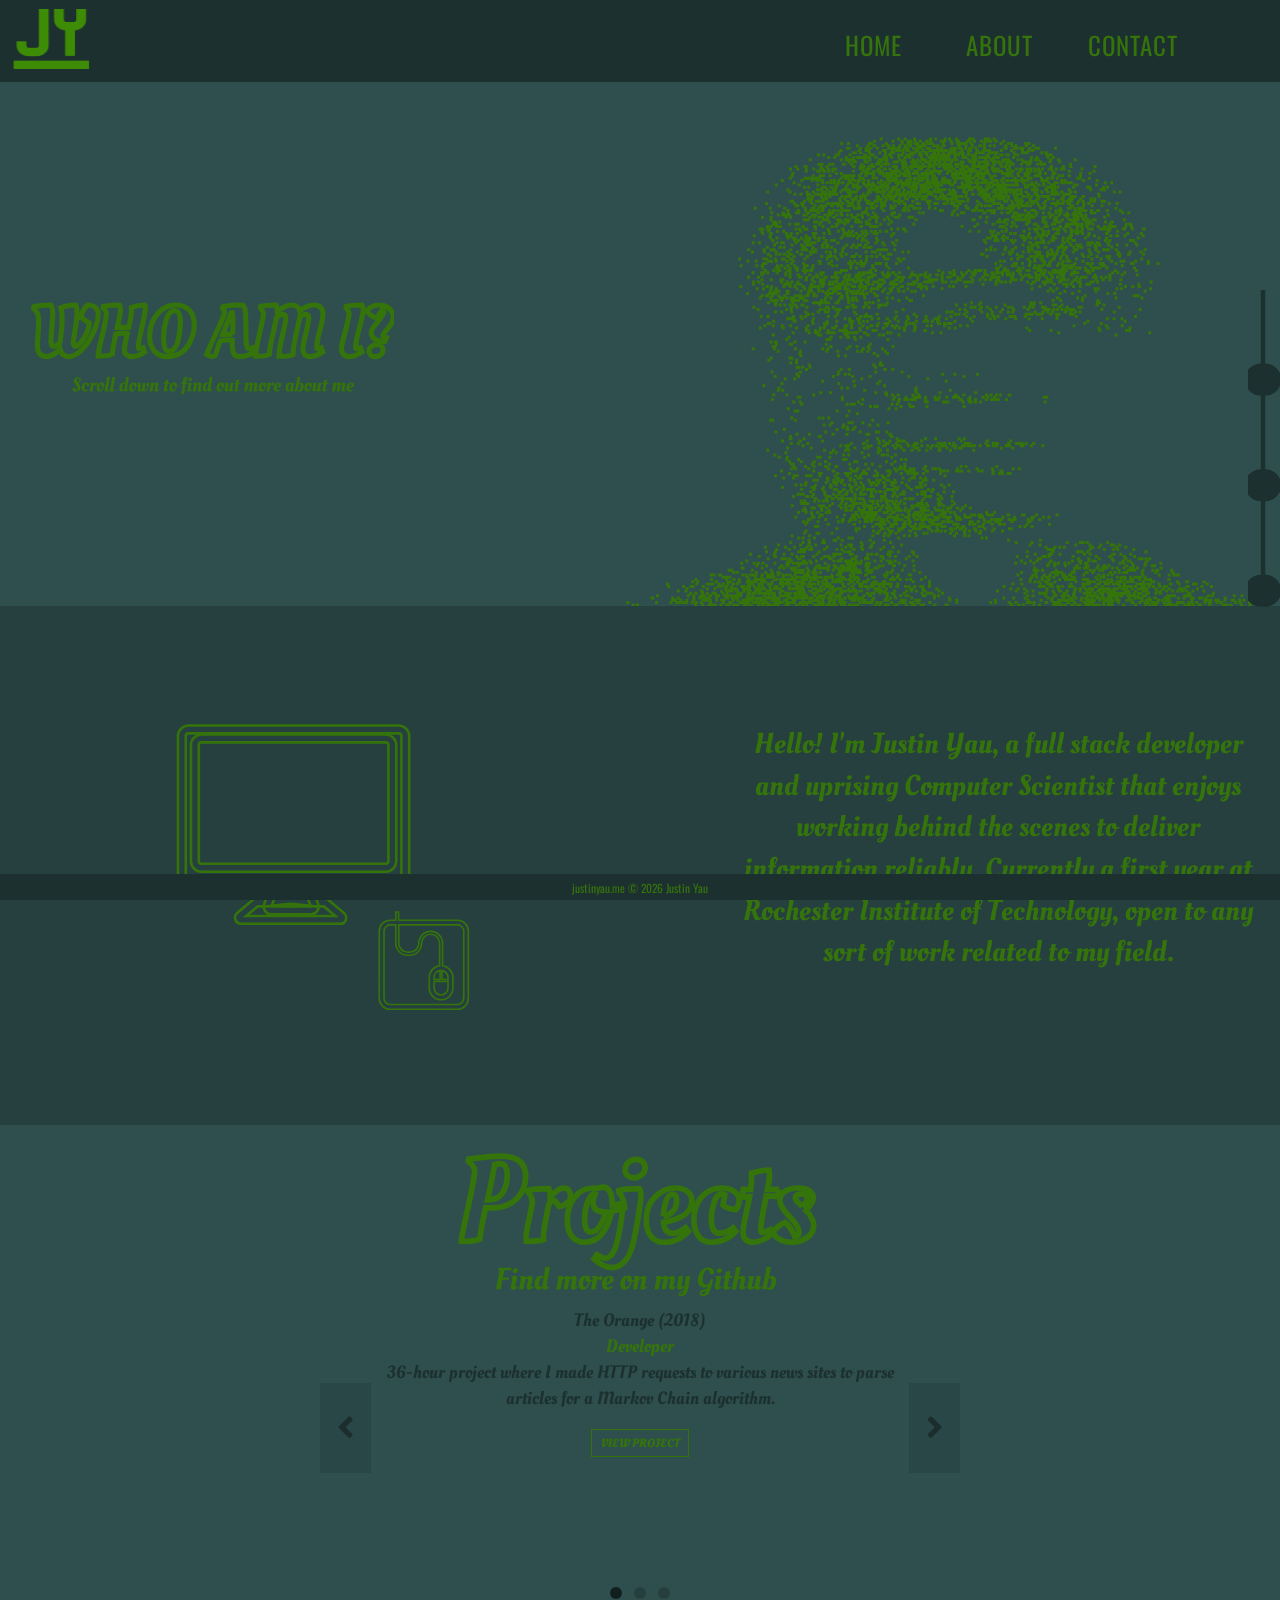
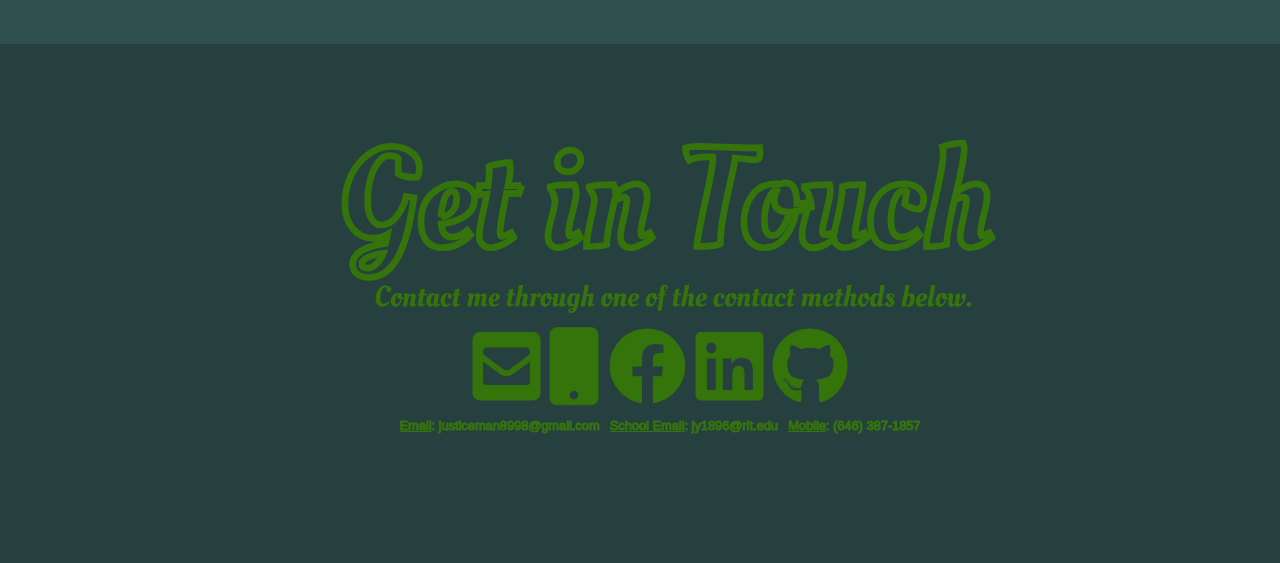
==== commit 7de78b32: "Made static scroll progress to 0" ====
--- a/html/info.html
+++ b/html/info.html
@@ -45,8 +45,8 @@
             <svg style="margin: auto;" width="100%" height="100%" viewBox="0 0 50 500" xmlns="http://www.w3.org/2000/svg" version="1.1">
                 <defs>
                     <linearGradient x1="0" x2="0" y1="0%" y2="100%" id="fill">
-                        <stop id="fillstart" offset="50%" stop-color="#35740b" />
-                        <stop id="fillstop" offset="50%" stop-color="#1d3030" />
+                        <stop id="fillstart" offset="0%" stop-color="#35740b" />
+                        <stop id="fillstop" offset="0%" stop-color="#1d3030" />
                     </linearGradient>
                 </defs>
                 <path fill="url(#fill)" d="m20,0 0,115
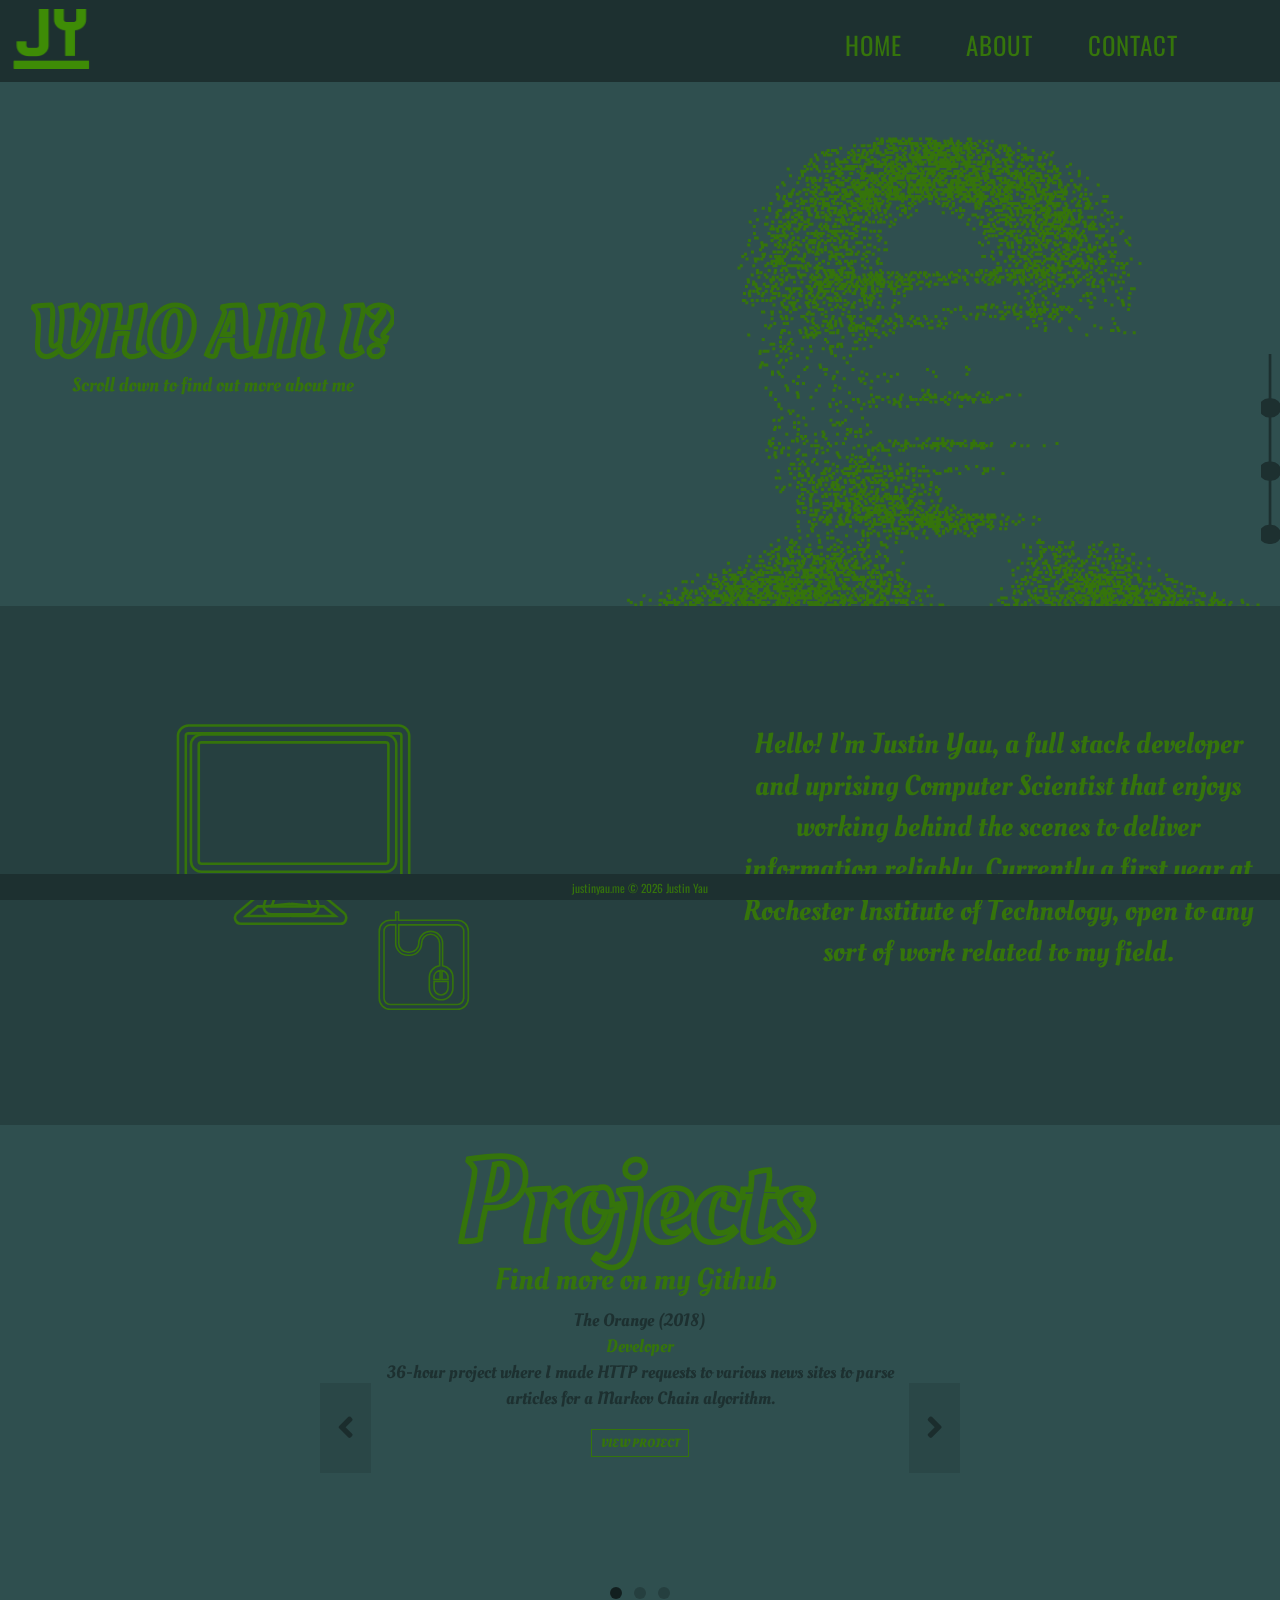
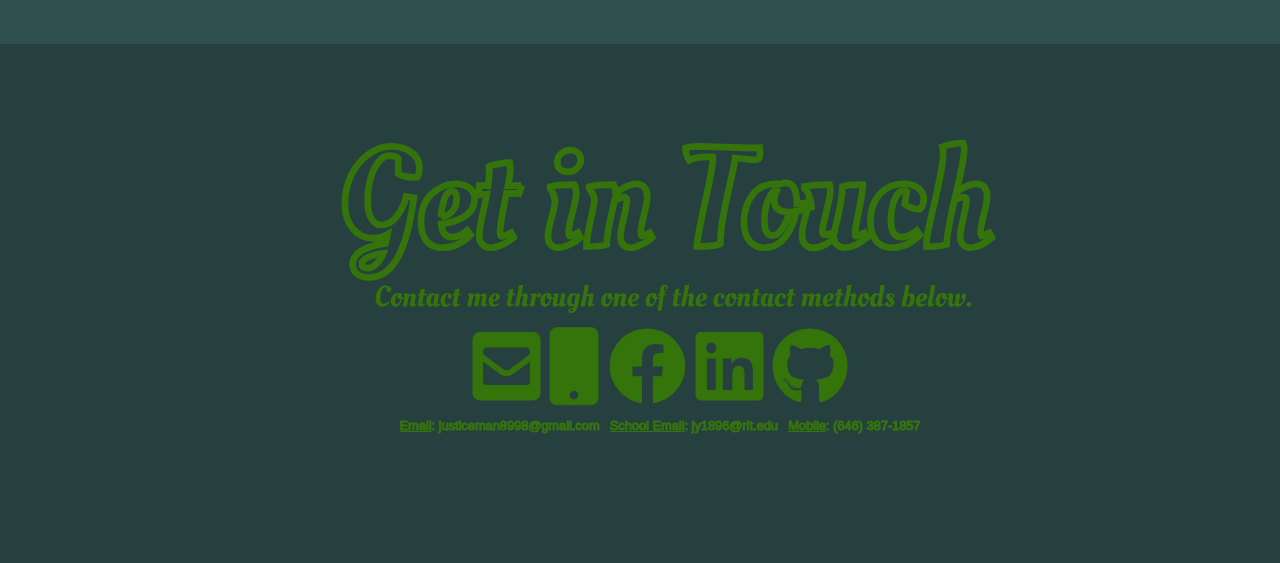
==== commit 26e93872: "Removed url gets and added import source files" ====
--- a/html/info.html
+++ b/html/info.html
@@ -5,7 +5,7 @@
     <meta name="viewport" content="width=device-width, initial-scale=1">
 
     <link rel="stylesheet" type="text/css" href="../css/imports/animate.min.css">
-    <link rel="stylesheet" href="https://maxcdn.bootstrapcdn.com/bootstrap/3.4.0/css/bootstrap.min.css">
+    <link rel="stylesheet" type="text/css" href="../css/imports/bootstrap.min.css" />
     <link rel="stylesheet" href="https://use.fontawesome.com/releases/v5.7.2/css/all.css" />
     <link rel="stylesheet" type="text/css" href="../css/i-html/info.css" />
     <link rel="stylesheet" type="text/css" href="../css/navigation/fixed-nav.css" />
@@ -18,8 +18,8 @@
     <link rel="icon" type="image/png" href="../images/logos/title-logo.png" />
     <link rel="shortcut icon" type="image/png" href="../images/logos/title-logo.png" />
 
-    <script src="https://ajax.googleapis.com/ajax/libs/jquery/3.3.1/jquery.min.js"></script>
-    <script src="https://maxcdn.bootstrapcdn.com/bootstrap/3.4.0/js/bootstrap.min.js"></script>
+    <script type="text/javascript" src="../scripts/imports/jquery.min.js"></script>
+    <script type="text/javascript" src="../scripts/imports/bootstrap.min.js"></script>
     <script type="text/javascript" src="../scripts/imports/three.js"></script>
     <script type="text/javascript" src="../scripts/threeapp.js"></script>
     <script type="text/javascript" src="../scripts/info.js"></script>
--- a/css/navigation/scrollbar.css
+++ b/css/navigation/scrollbar.css
@@ -3,7 +3,7 @@
     position: fixed;
     top: 30vh;
     right: 0;
-    width: 2.5vw;
+    width: 1.5vw;
     height: 40vh;
     text-align: center;
 }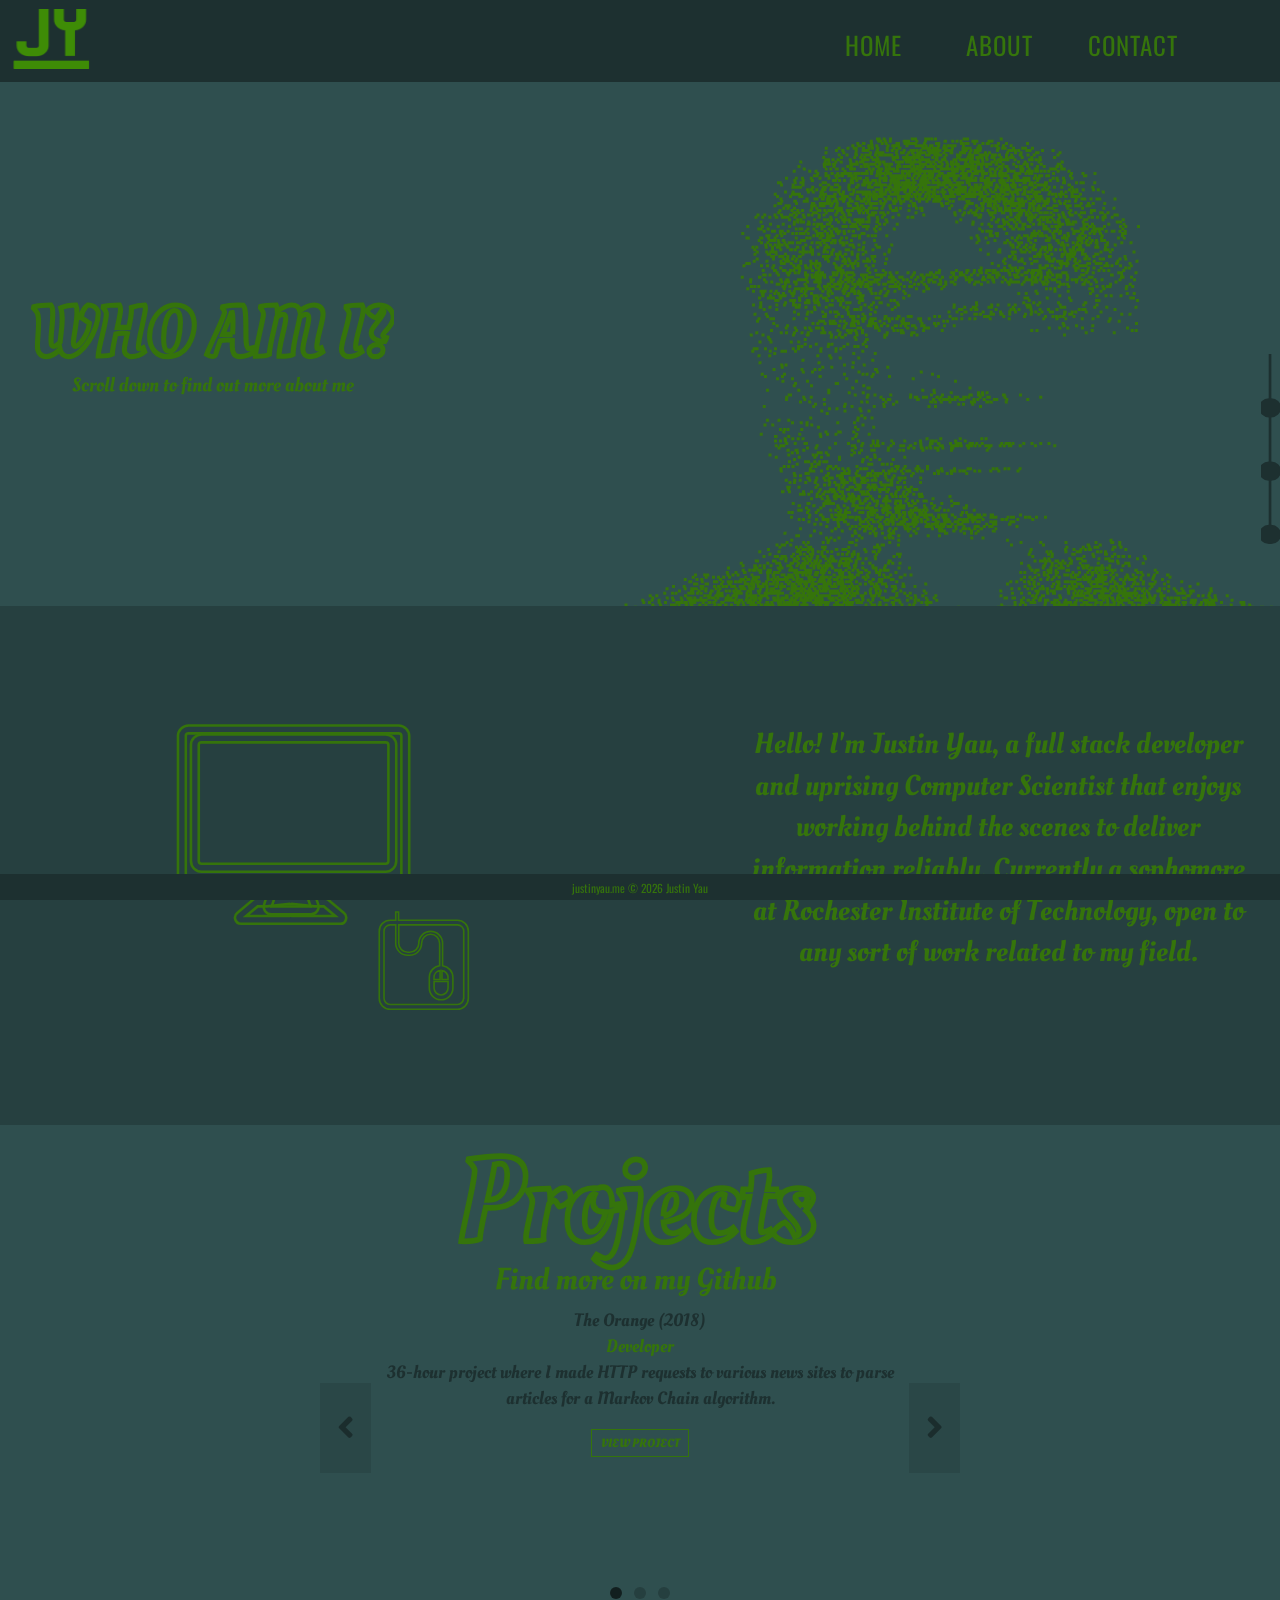
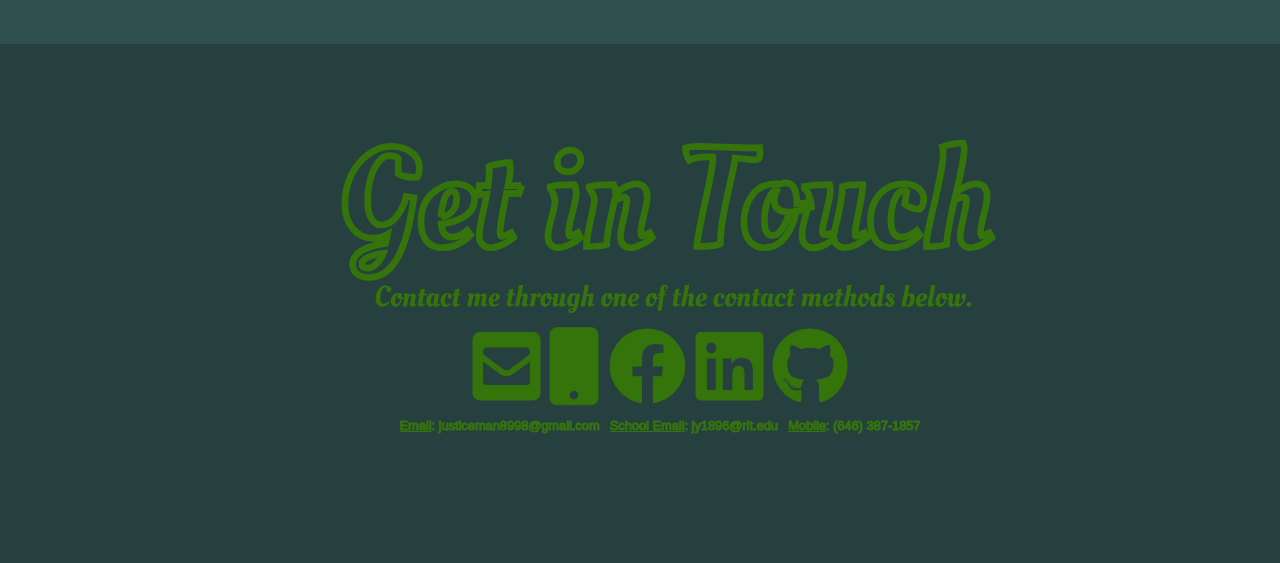
==== commit 4a737015: "Made updates to info and reduced lag on home page." ====
--- a/html/info.html
+++ b/html/info.html
@@ -96,7 +96,7 @@
                     <p class="ol-s animated rollIn" id="about" style="float: right;">
                         Hello! I'm Justin Yau, a full stack developer and uprising Computer Scientist
                         that enjoys working behind the scenes to deliver information reliably.
-                        Currently a first year at Rochester Institute of Technology, open to any sort
+                        Currently a sophomore at Rochester Institute of Technology, open to any sort
                         of work related to my field.
                     </p>
                 </div>
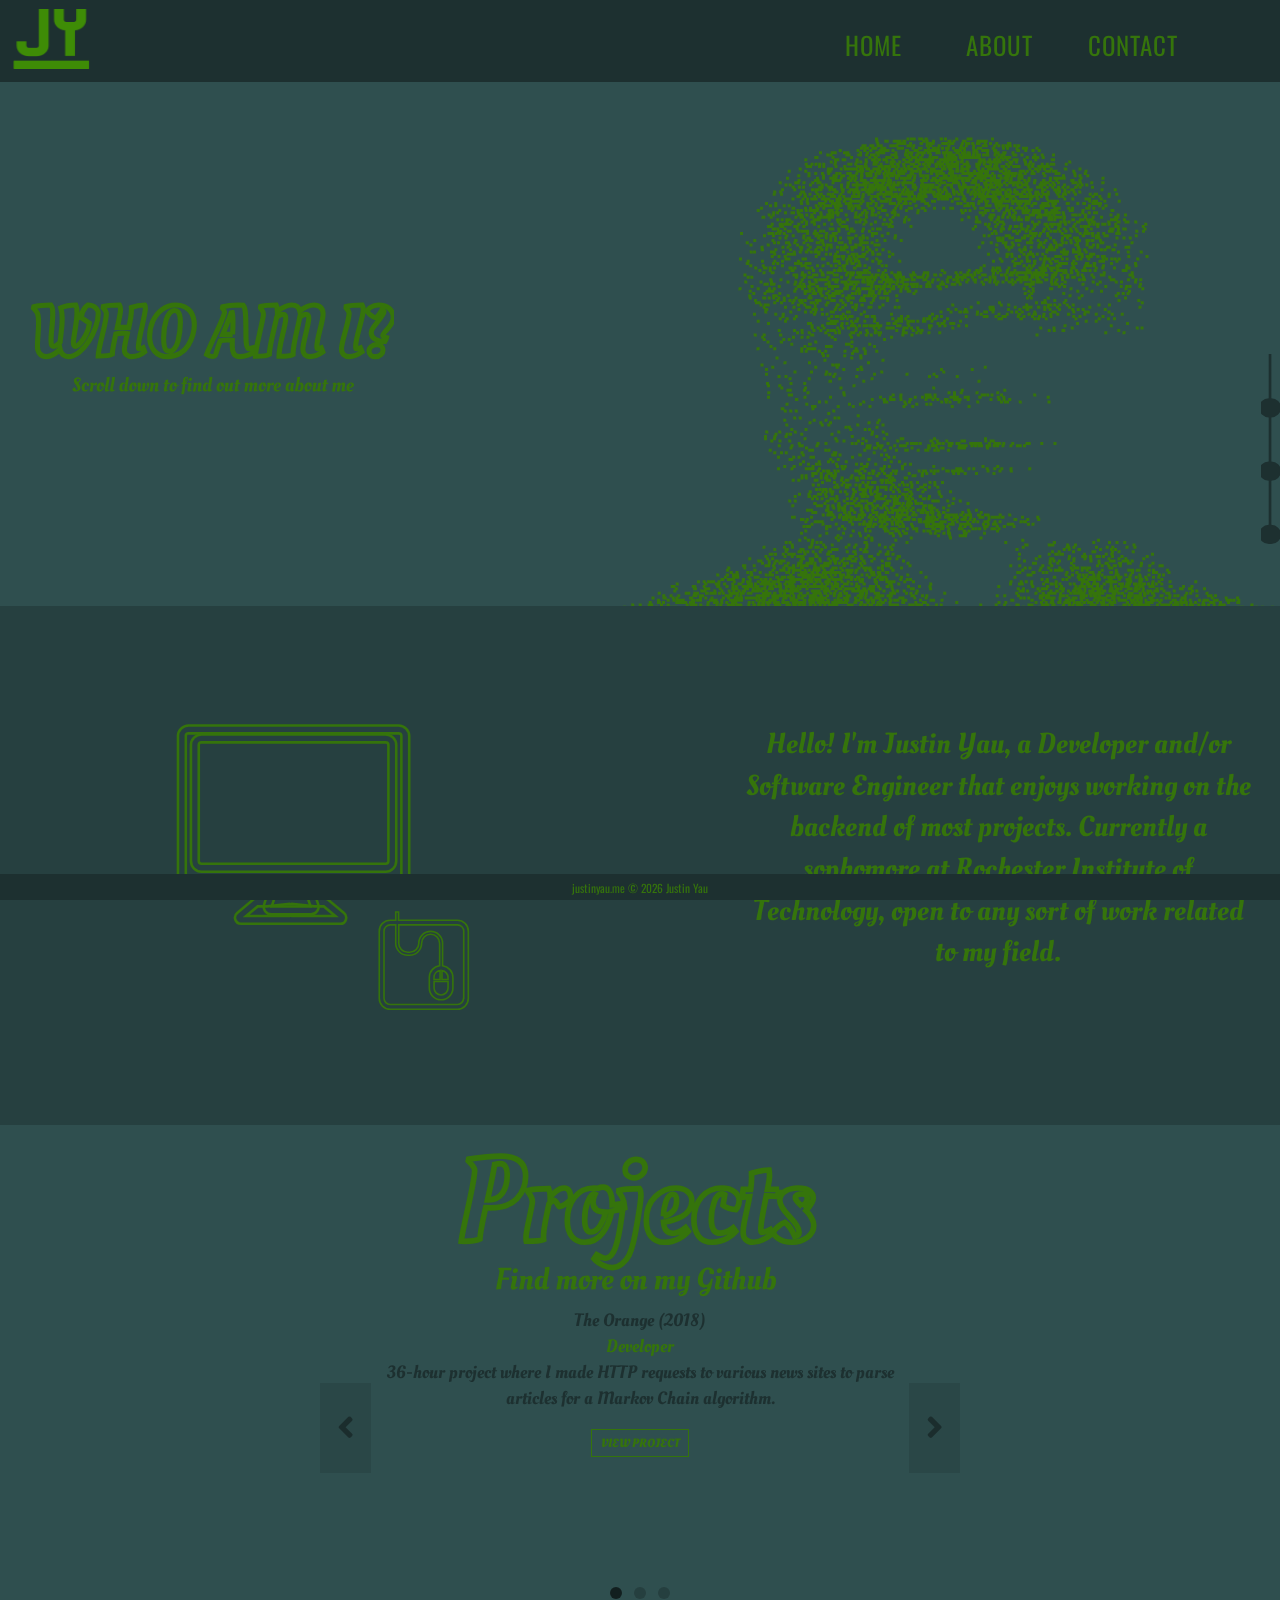
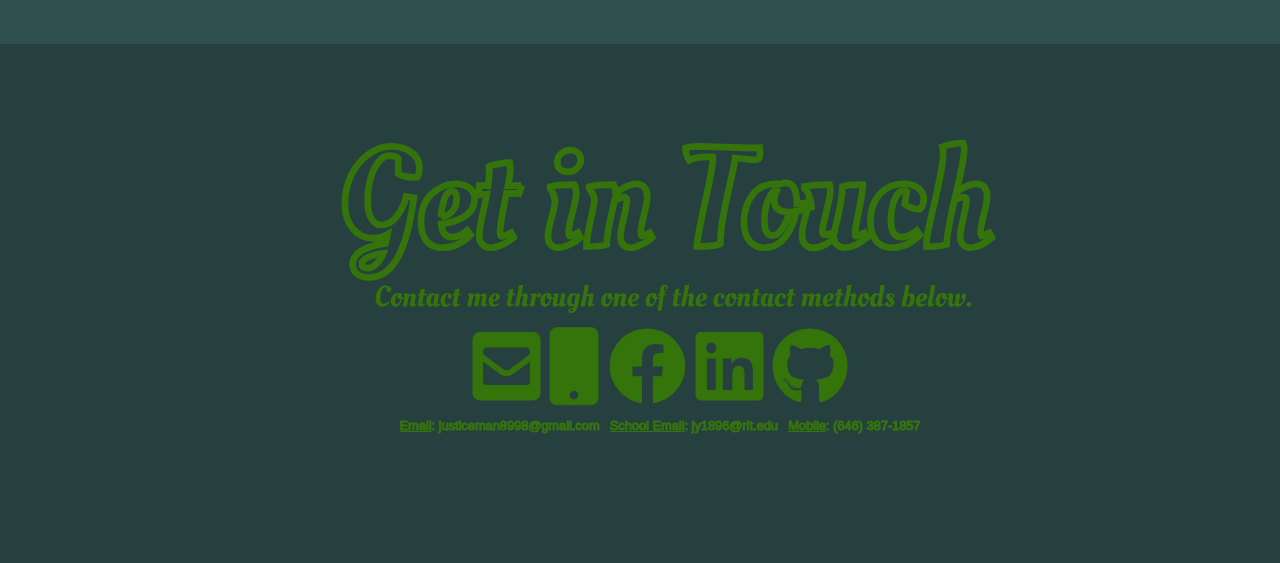
==== commit d5e05384: "Updated short-bio" ====
--- a/html/info.html
+++ b/html/info.html
@@ -94,8 +94,8 @@
                         </g></g>
                     </svg>
                     <p class="ol-s animated rollIn" id="about" style="float: right;">
-                        Hello! I'm Justin Yau, a full stack developer and uprising Computer Scientist
-                        that enjoys working behind the scenes to deliver information reliably.
+                        Hello! I'm Justin Yau, a Developer and/or Software Engineer
+                        that enjoys working on the backend of most projects. 
                         Currently a sophomore at Rochester Institute of Technology, open to any sort
                         of work related to my field.
                     </p>
@@ -205,4 +205,4 @@
         </div>
     </section>
 </body>
-</html>+</html>
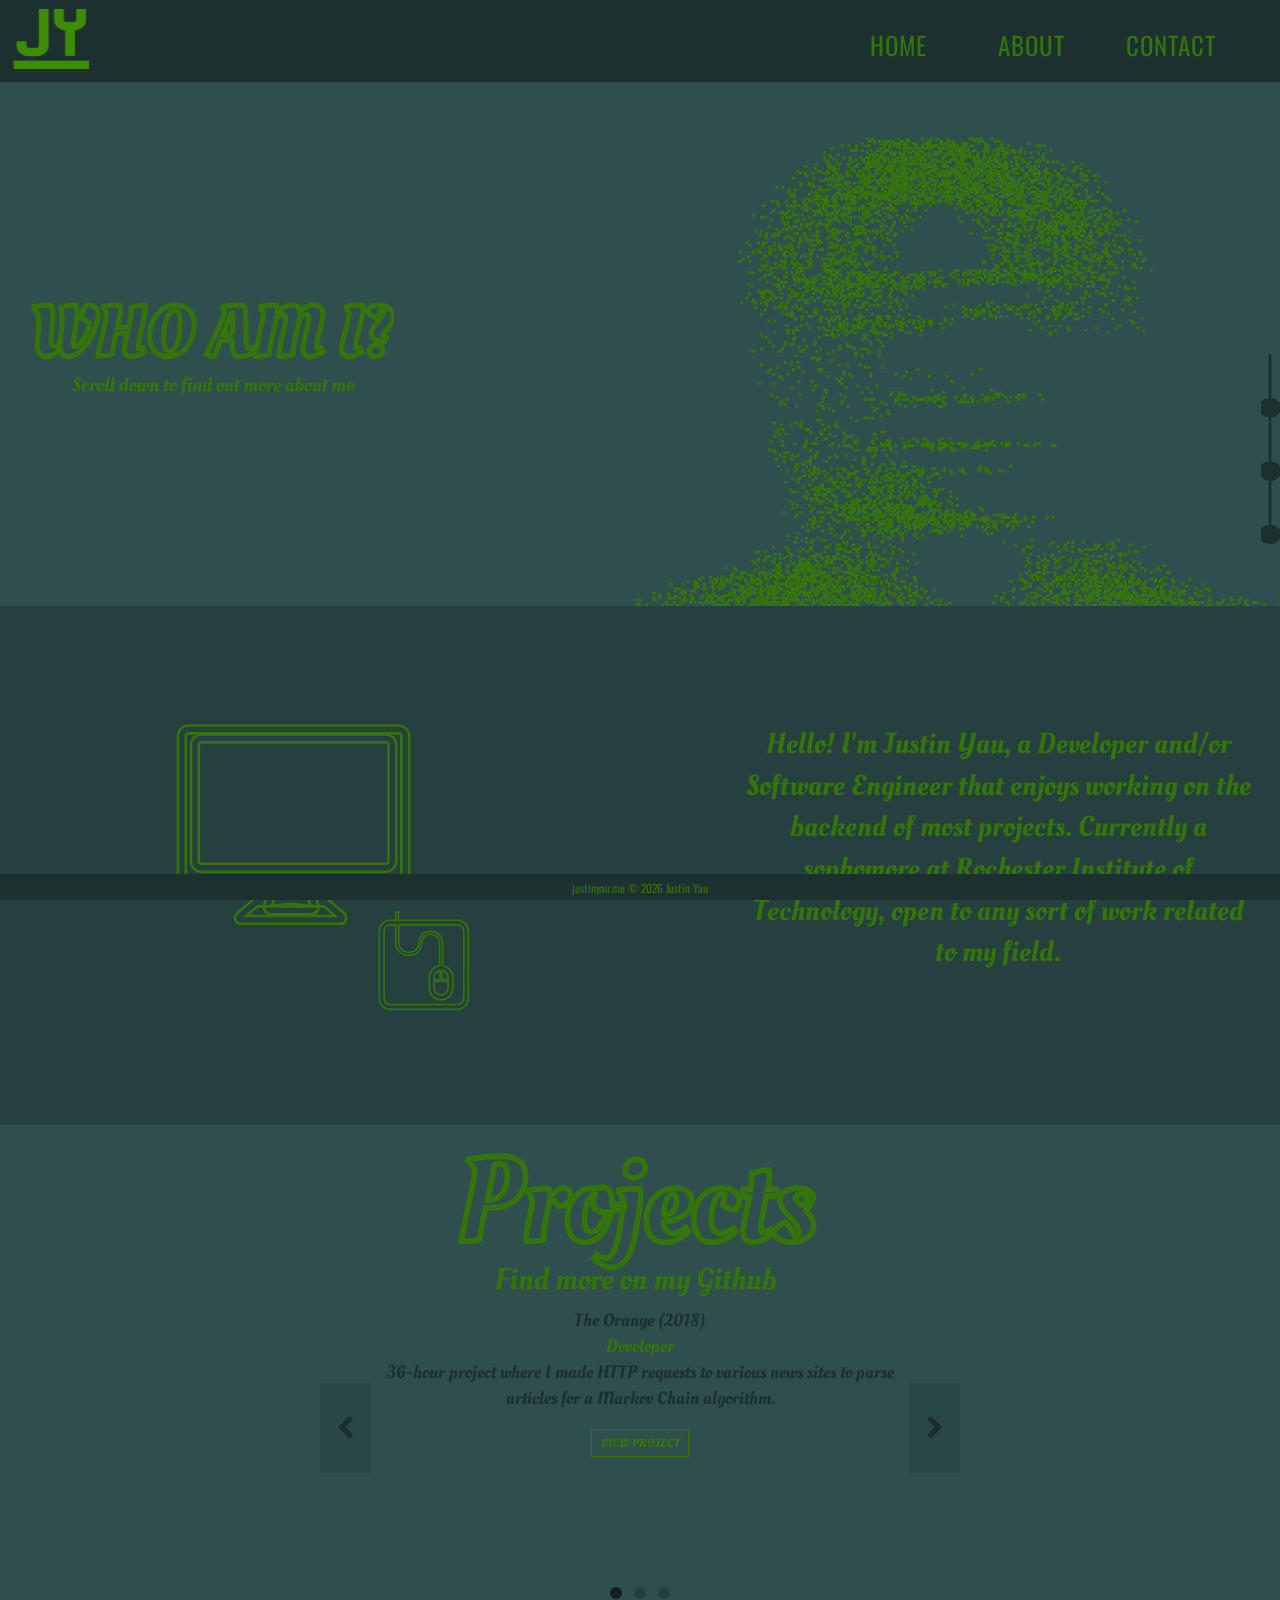
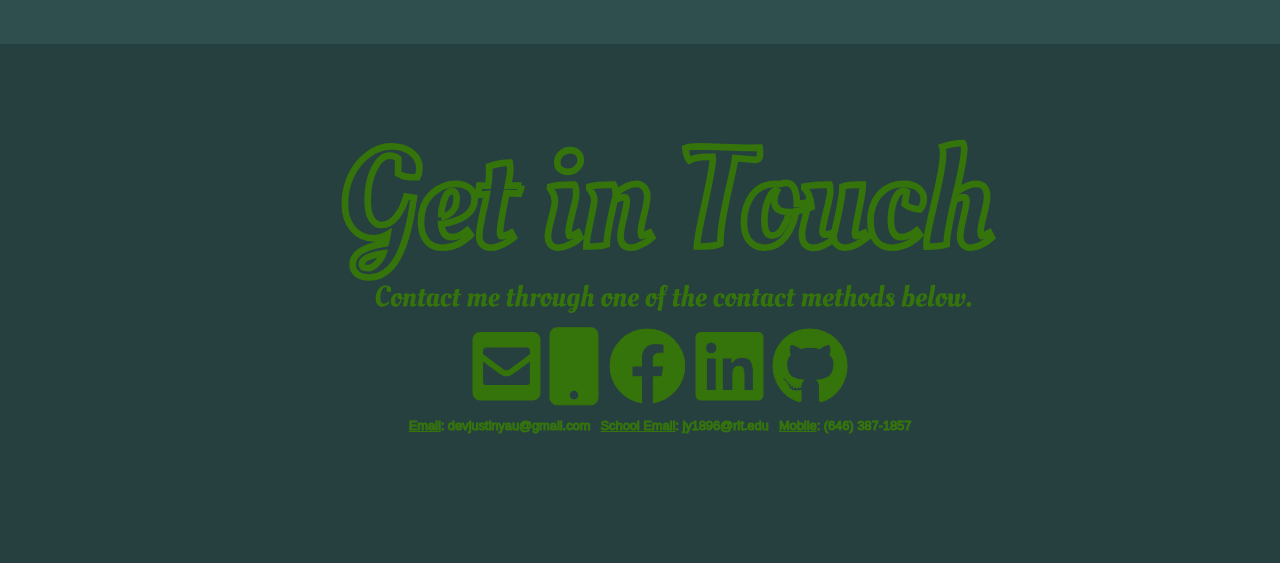
==== commit e0ea568b: "Updated emails" ====
--- a/html/info.html
+++ b/html/info.html
@@ -186,7 +186,7 @@
                     </div>
                     <div class= "social-container">
                         <ul class="social-networks">
-                            <li class="l-1"><a href="mailto:justiceman8998@gmail.com" class="s-i fas fa-2x fa-envelope-square"></a></li>
+                            <li class="l-1"><a href="mailto:devjustinyau@gmail.com" class="s-i fas fa-2x fa-envelope-square"></a></li>
                             <li class="l-1"><a href="tele:646-387-1857" class="s-i fas fa-2x fa-mobile"></a></li>
                             <li class="l-1"><a href="https://www.facebook.com/justin.yau.35" class="s-i fab fa-2x fa-facebook"></a></li>
                             <li class="l-1"><a href="https://www.linkedin.com/in/justin-yau-395534167/" class="s-i fab fa-2x fa-linkedin"></a></li>
@@ -195,7 +195,7 @@
                     </div>
                     <div class="social-container">
                         <ul>
-                            <li class="l-2"><a class="s-i" href="mailto:justiceman8998@gmail.com"> <u>Email</u>: justiceman8998@gmail.com </a> </li>
+                            <li class="l-2"><a class="s-i" href="mailto:devjustinyau@gmail.com"> <u>Email</u>: devjustinyau@gmail.com </a> </li>
                             <li class="l-2"><a class="s-i" href="mailto:jy1896@rit.edu"> <u>School Email</u>: jy1896@rit.edu </a> </li>
                             <li class="l-2"><a class="s-i" href="tele:646-387-1857"> <u>Mobile</u>: (646) 387-1857 </a></li>
                         </ul>
--- a/css/navigation/fixed-nav.css
+++ b/css/navigation/fixed-nav.css
@@ -57,20 +57,39 @@
     text-align: center;
 }
 
+@media (max-width: 768px) {
+    .nav-container nav ul#left {
+        margin: 0 57.5%;
+    }
+
+    .nav-container nav ul#left li a {
+        font-size: 250%;
+        font-size: calc(1.75vw + (1.2 * .65vh));
+    }
+}
+
+@media (min-width: 769px) {
+    .nav-container nav ul#left {
+        margin: 0 65%;
+    }
+
+    .nav-container nav ul#left li a {
+        font-size: 180%;
+        font-size: calc(1.4vw + (1.2 * .65vh));
+    }
+}
+
 .nav-container nav ul#left li {
     text-align: left;
     list-style: none;
     width: 25%;
     height: 100%;
     margin: 0 10%;
-    margin: 0 1vw;
     letter-spacing: 1px;
 }
 
 .nav-container nav ul#left li a {
     top: 3vh;
-    font-size: 180%;
-    font-size: calc(1.4vw + (1.2 * .65vh));
     position: absolute;
     text-decoration: none;
     text-transform: uppercase;
--- a/css/universal.css
+++ b/css/universal.css
@@ -3,7 +3,6 @@
 html, body {
     padding: 0;
     margin: 0;
-    min-width: 375px;
     height: 100%;
     width: 100%;
 }
